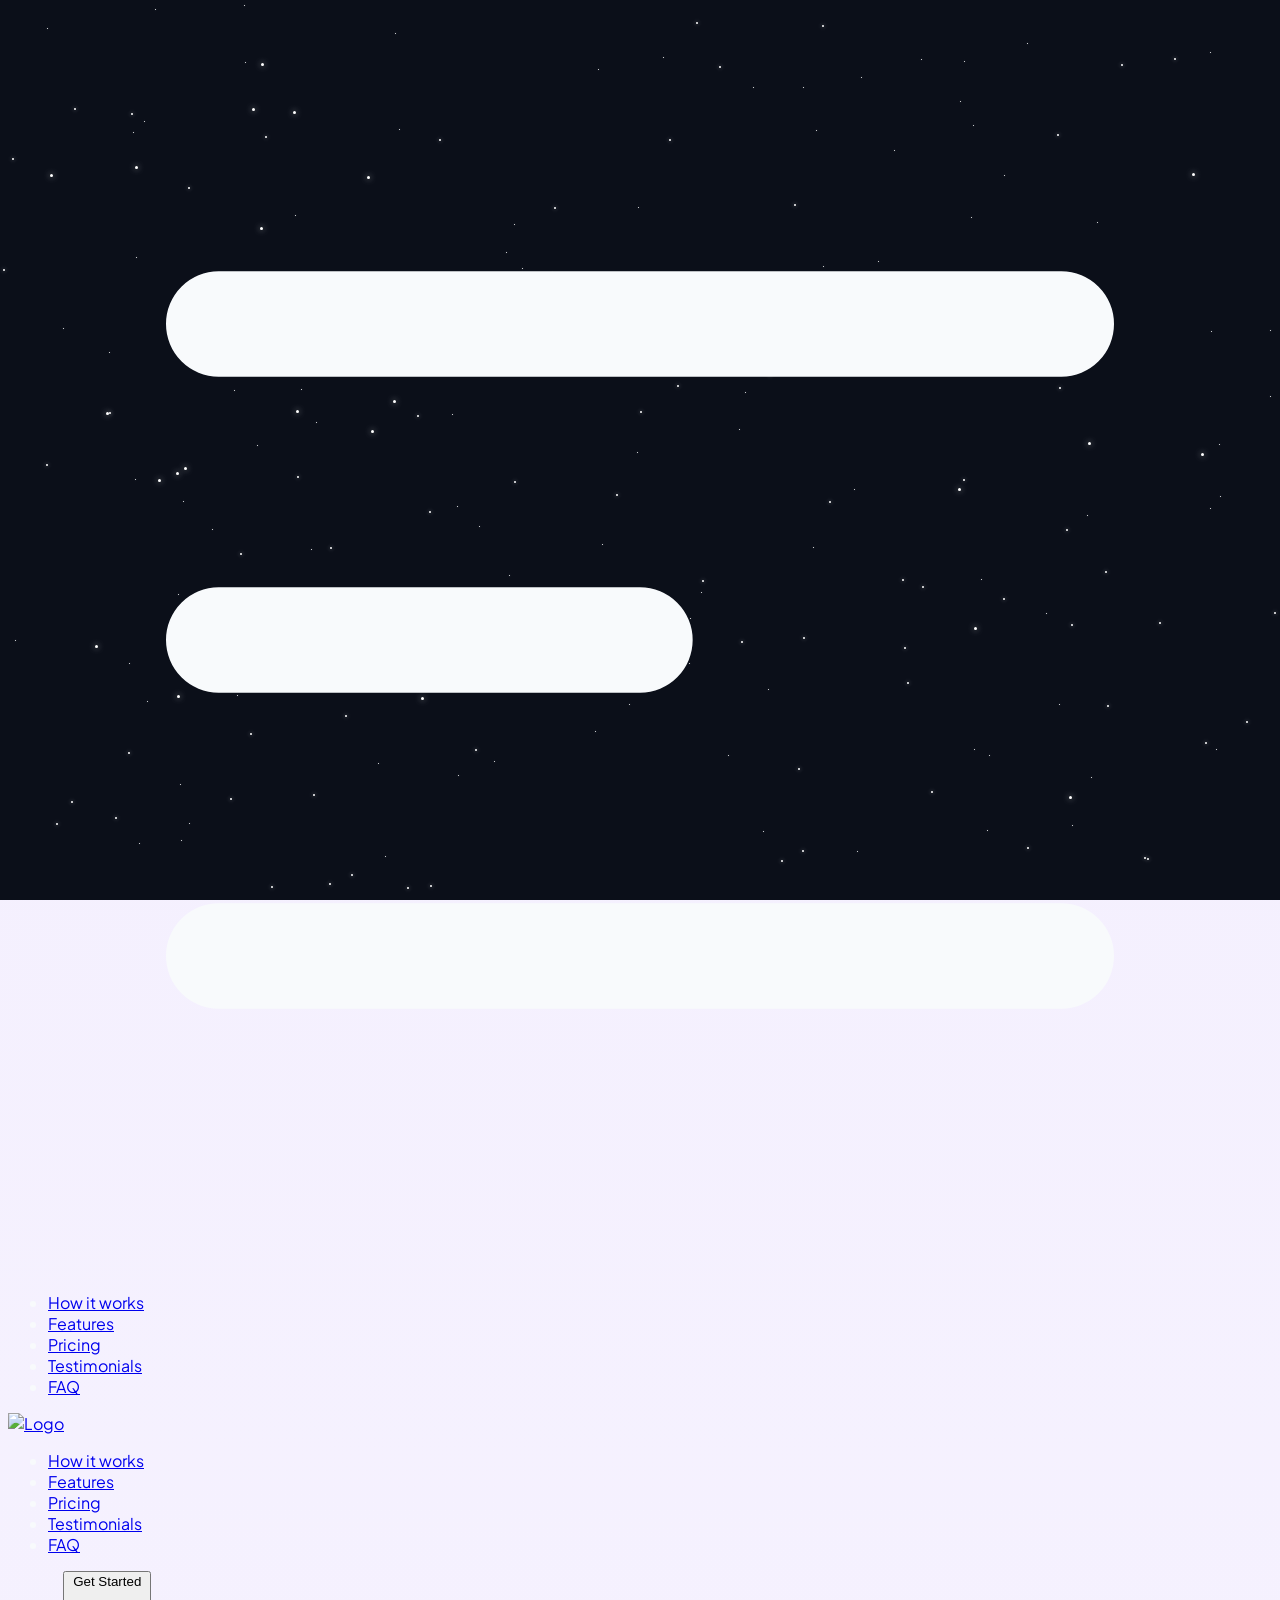
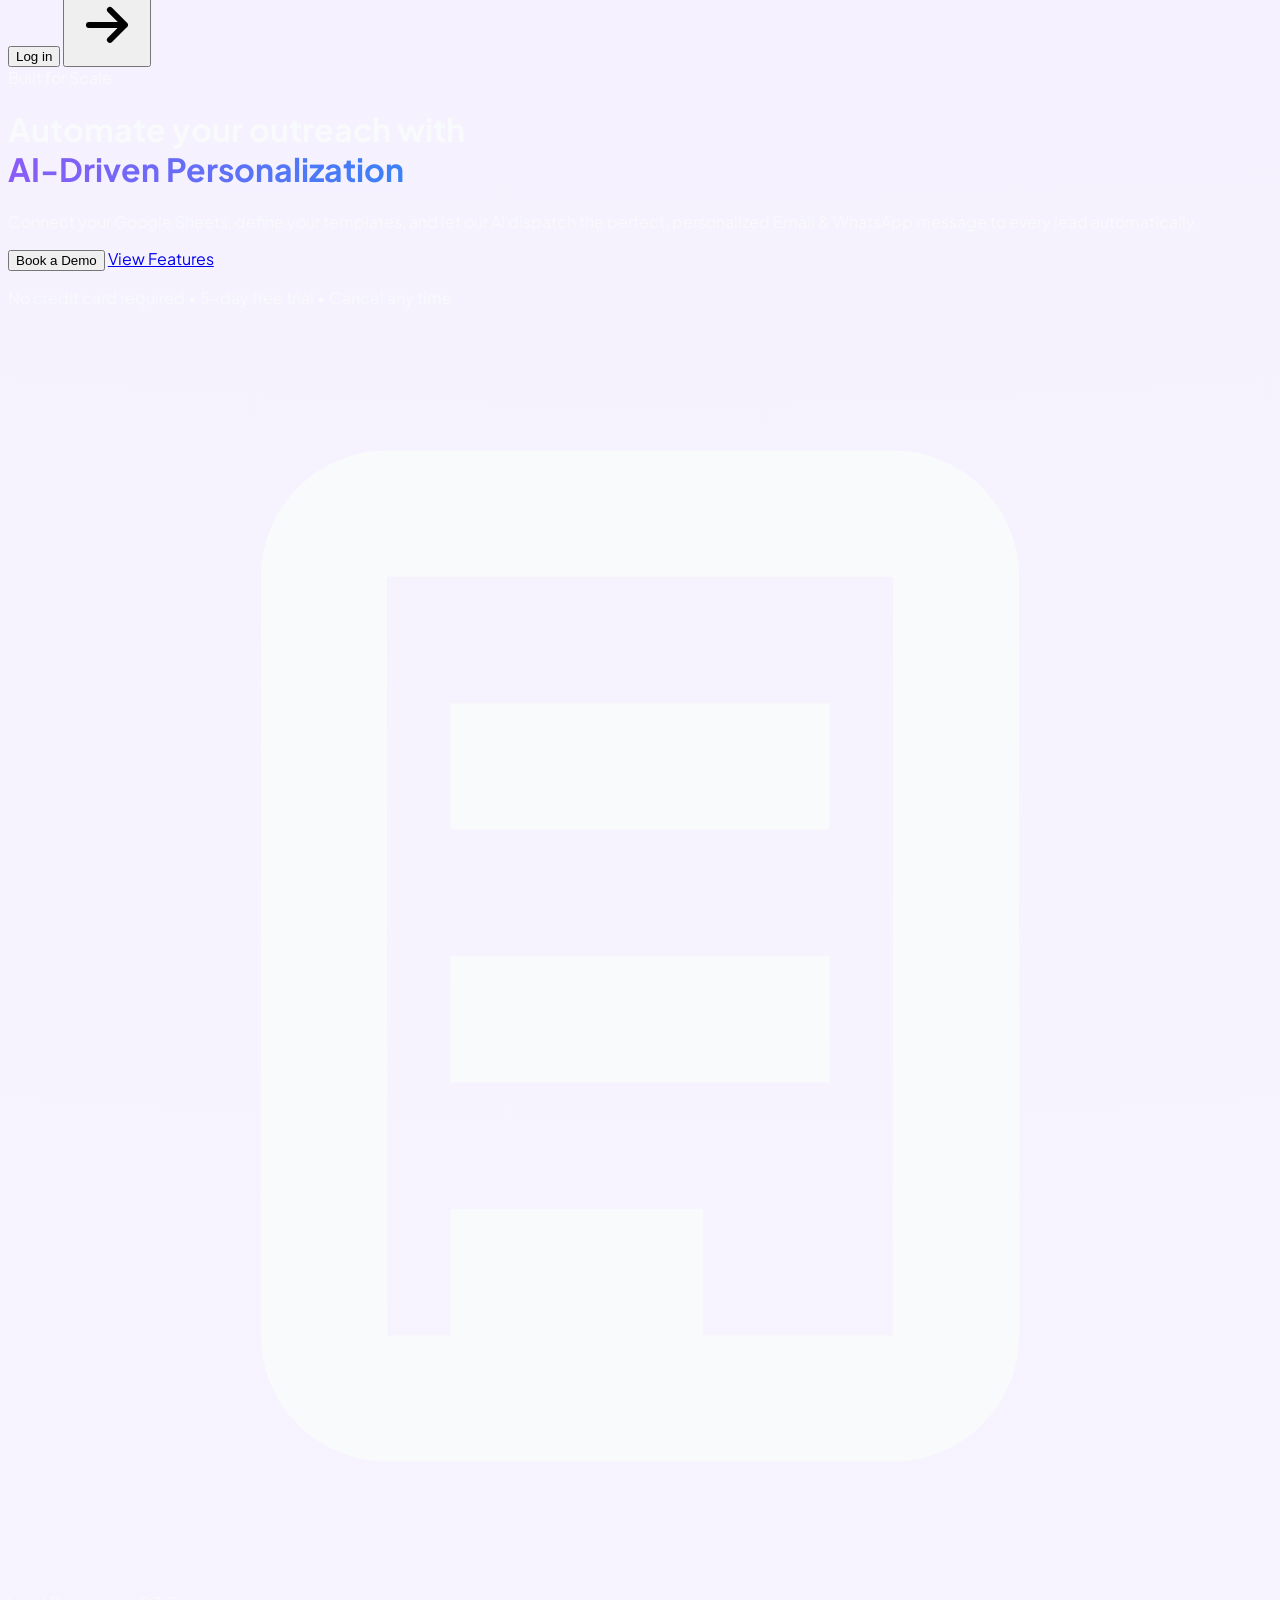
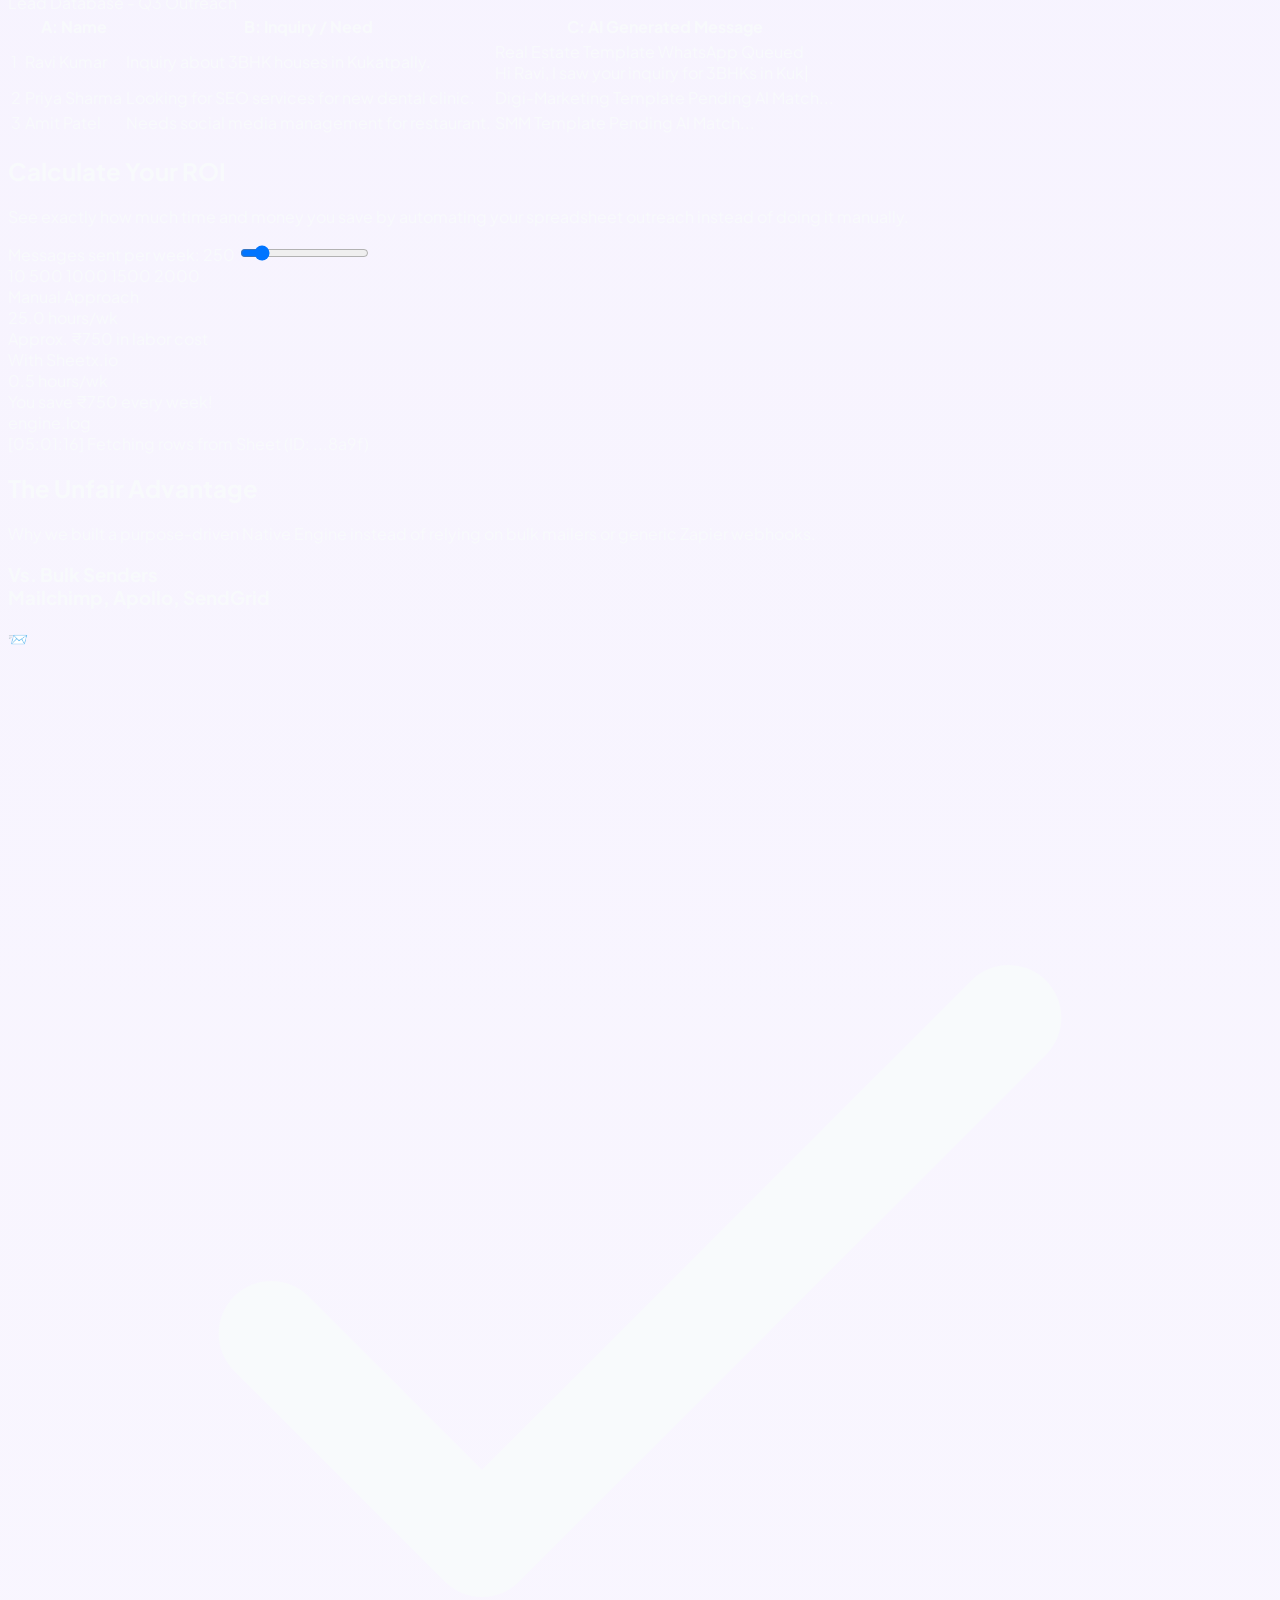
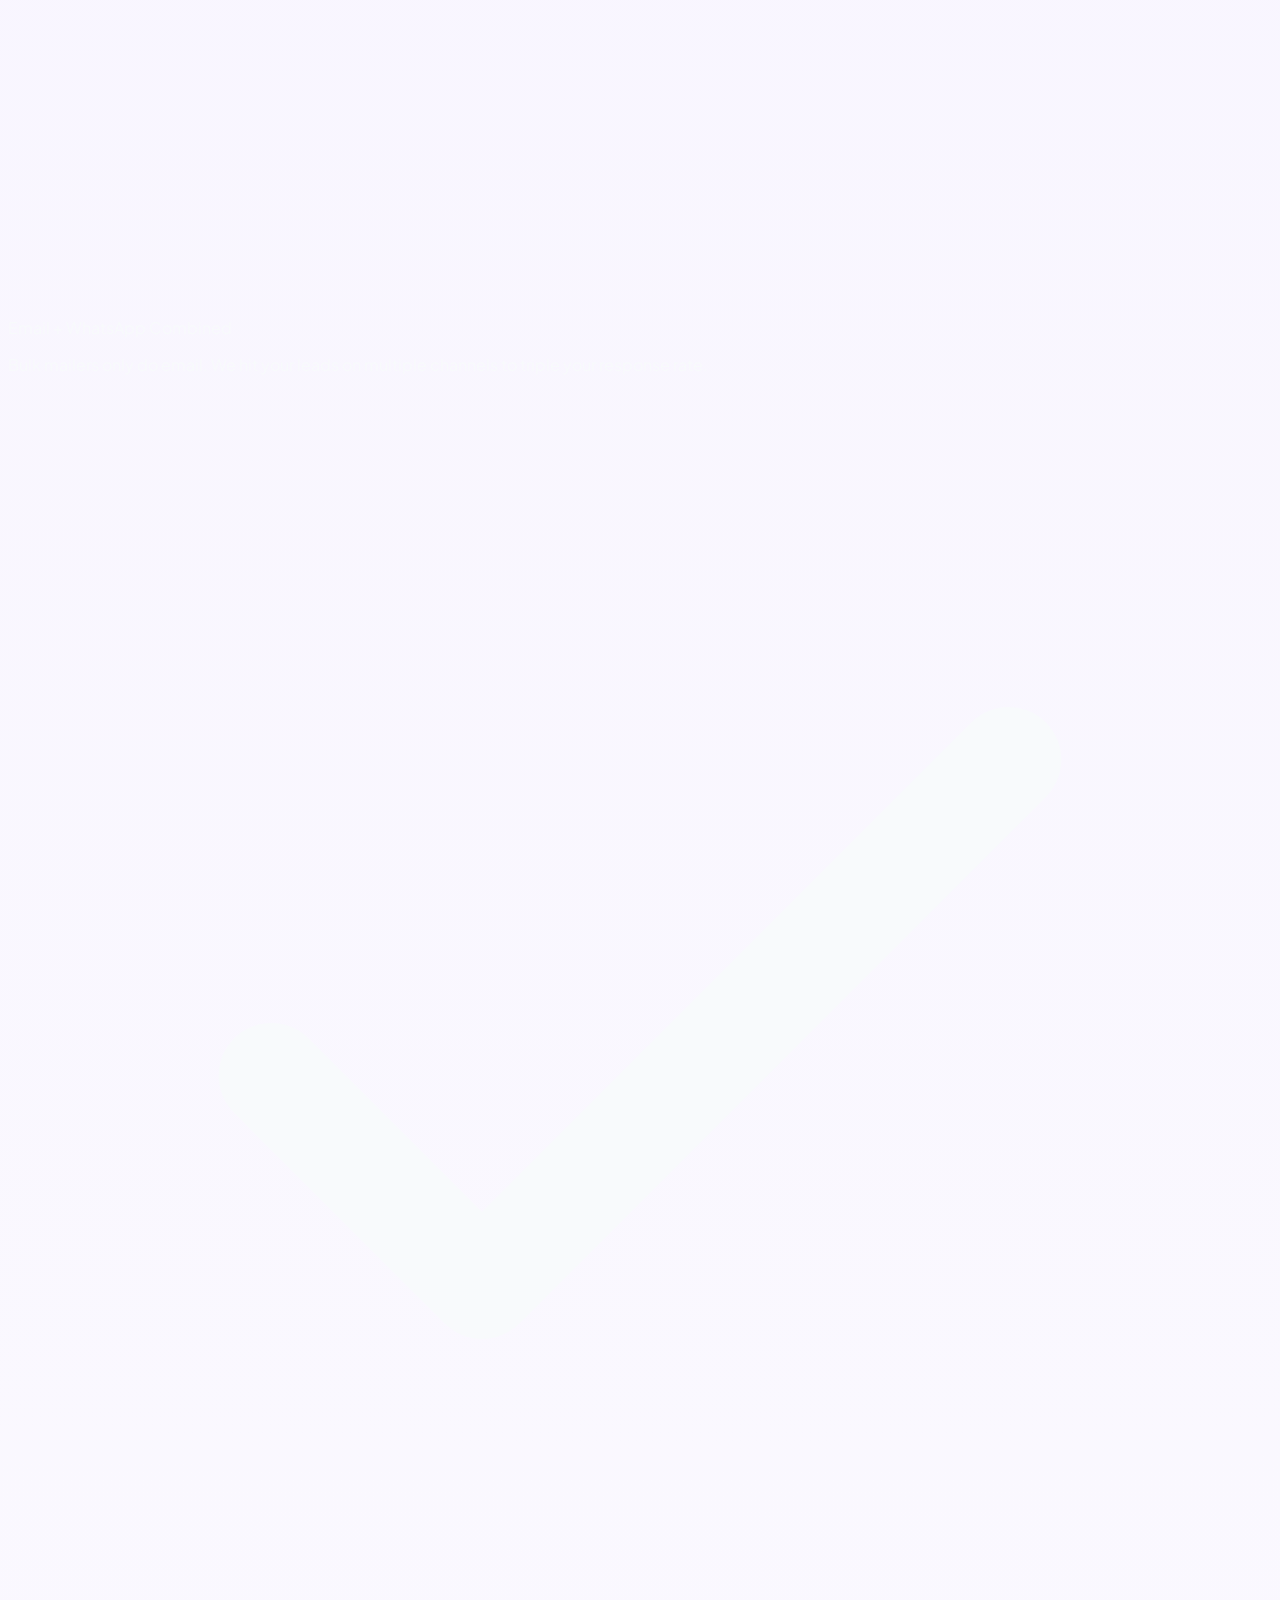
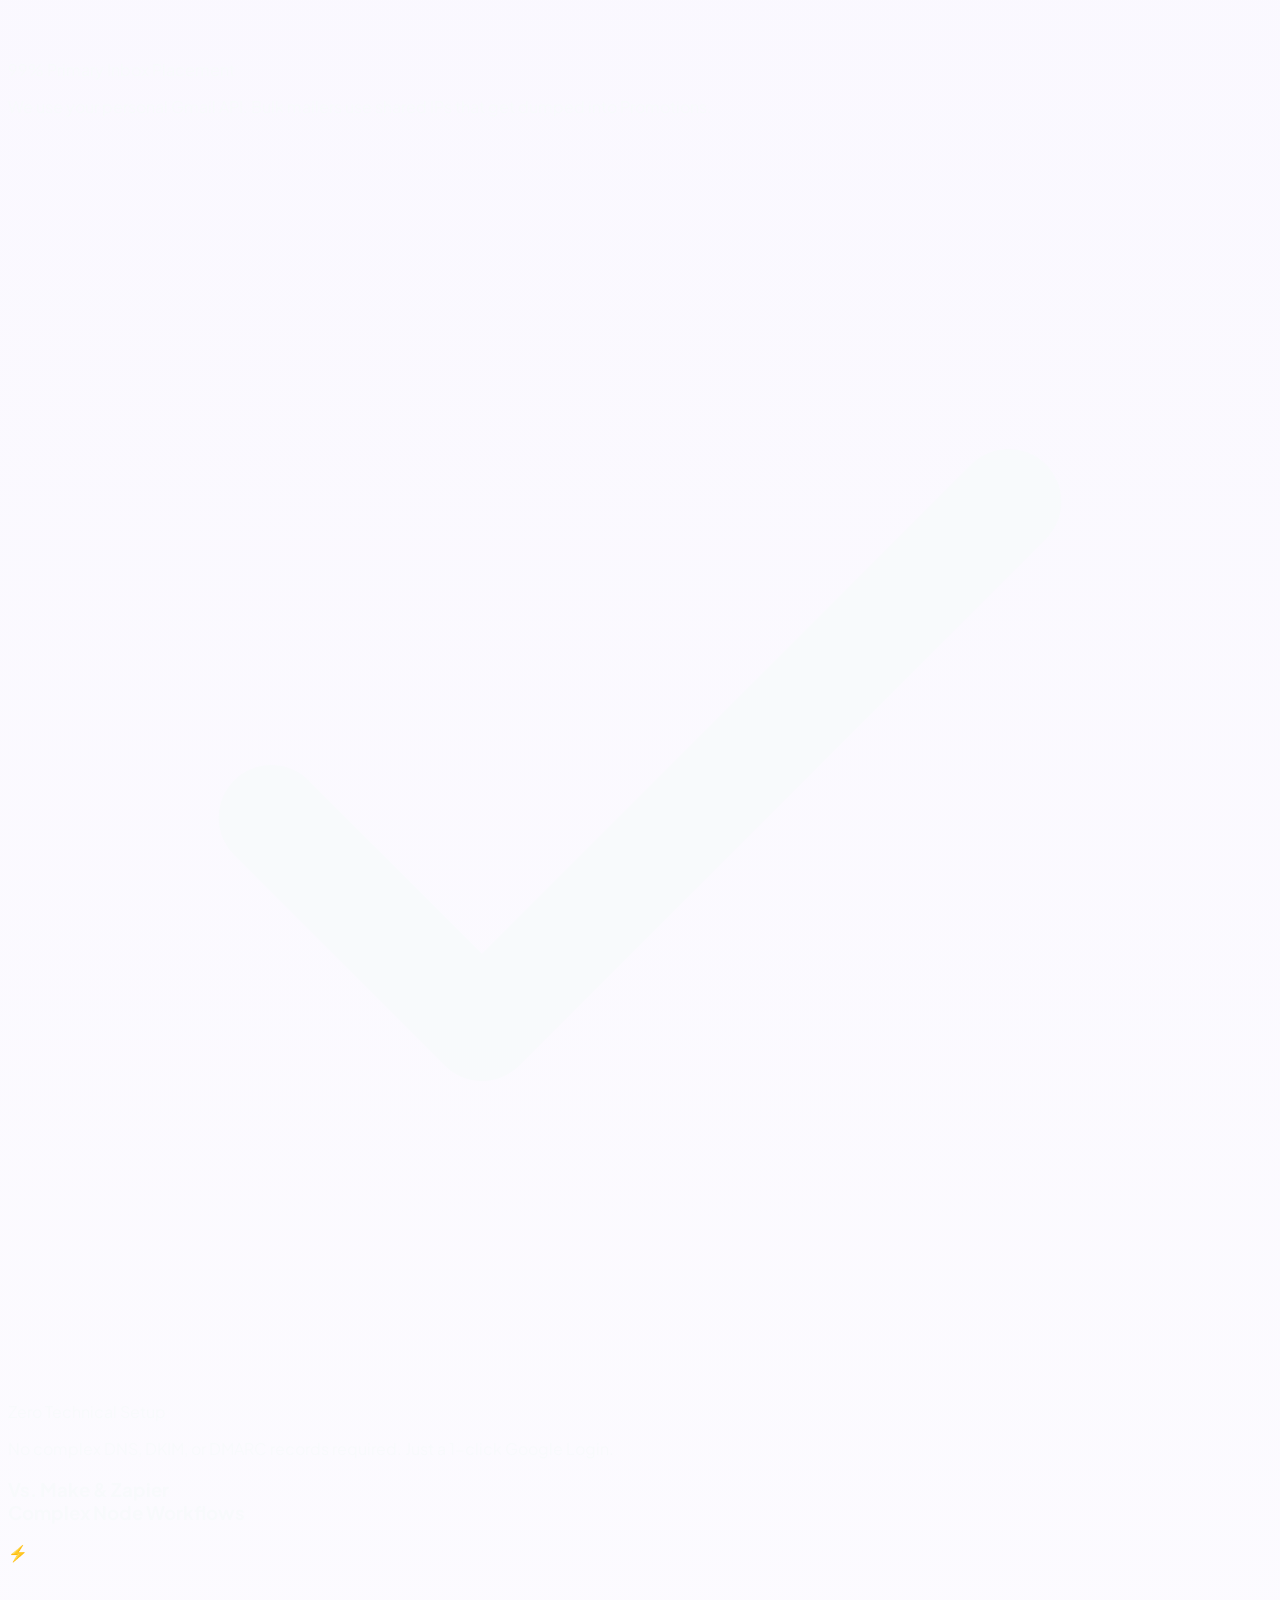
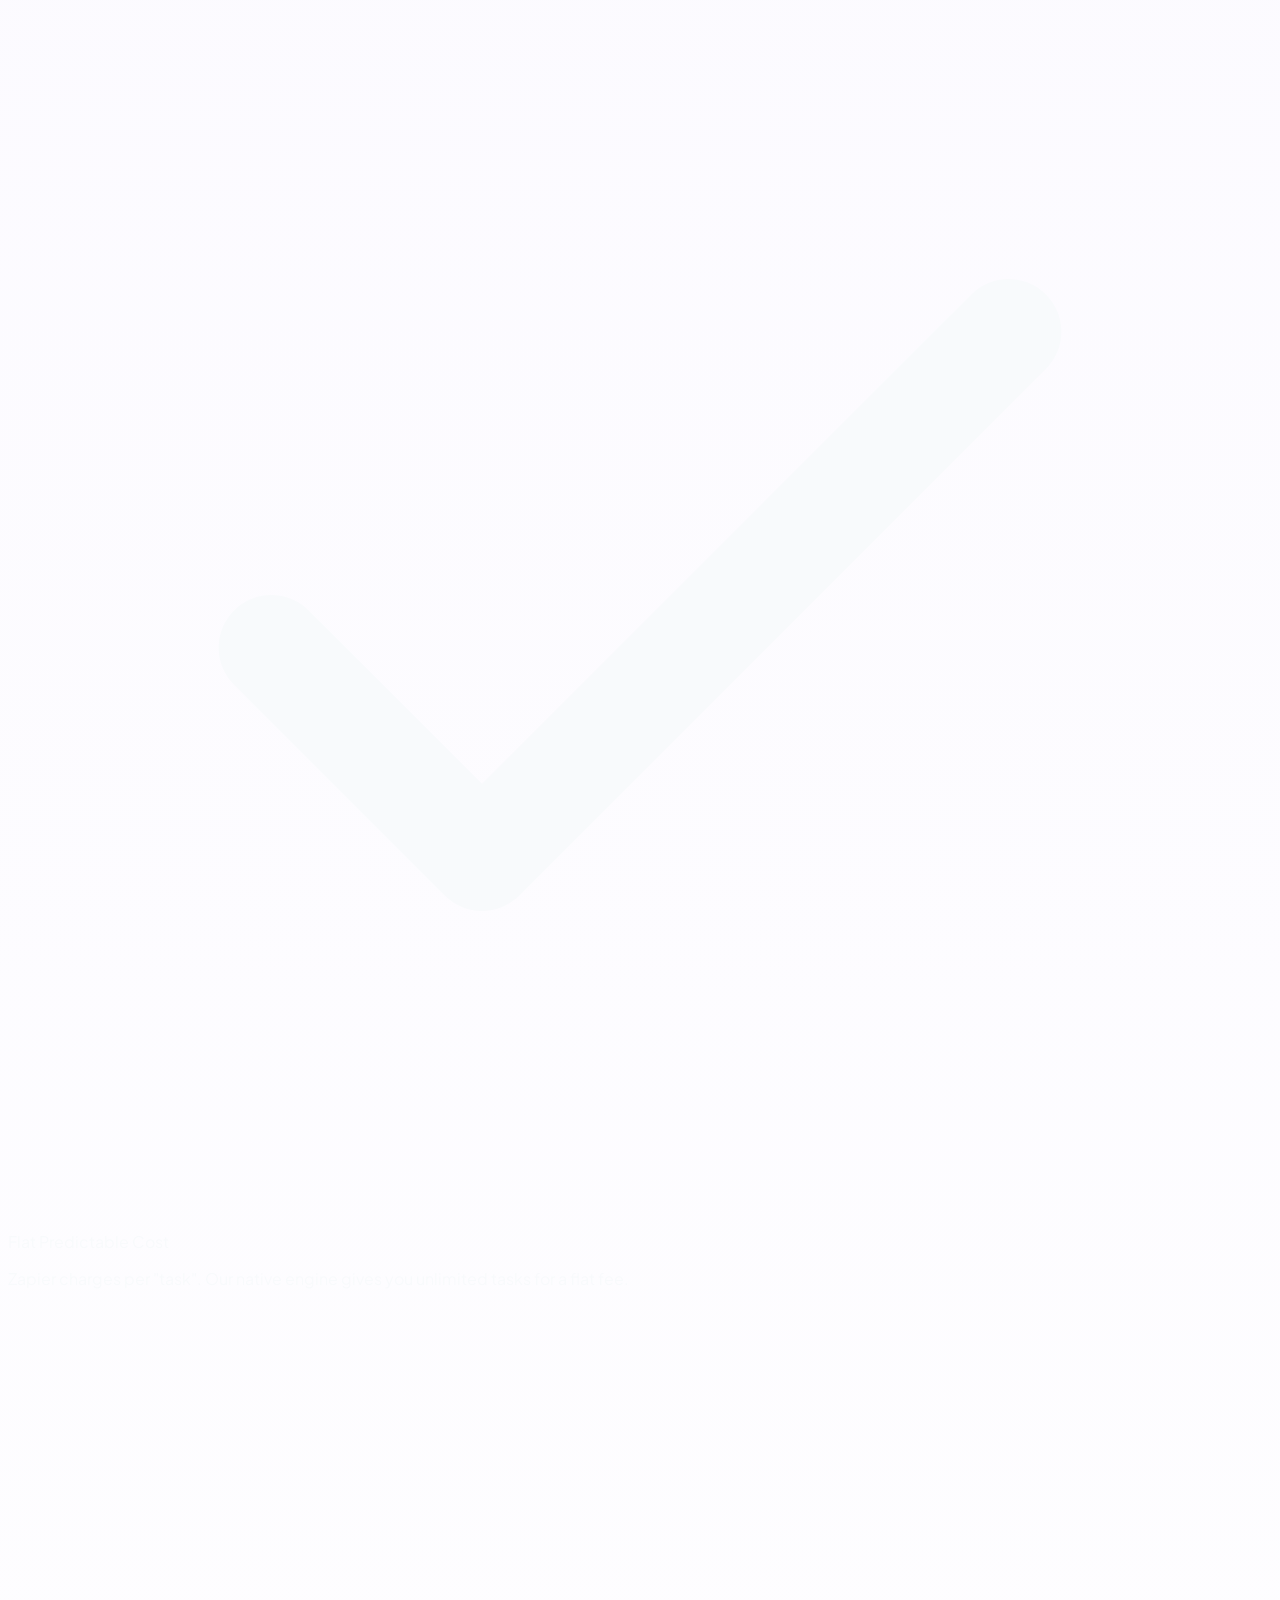
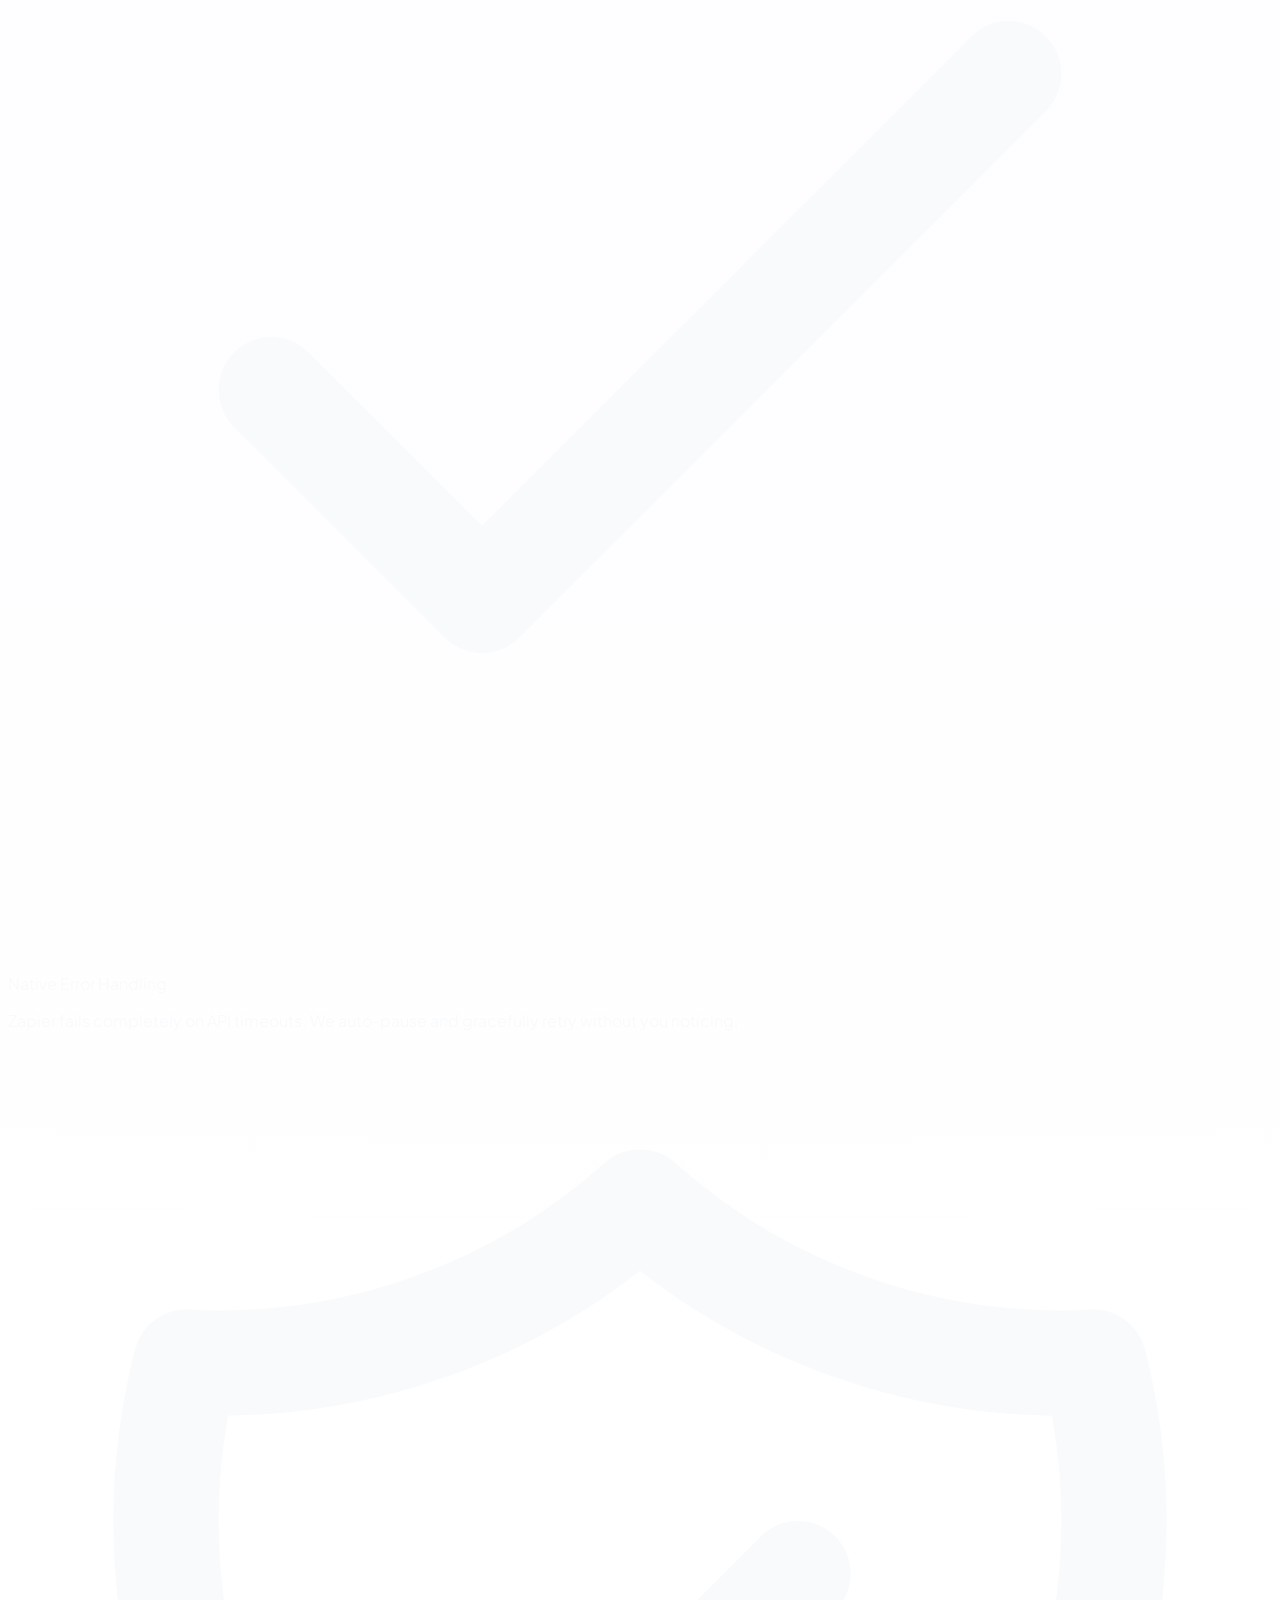
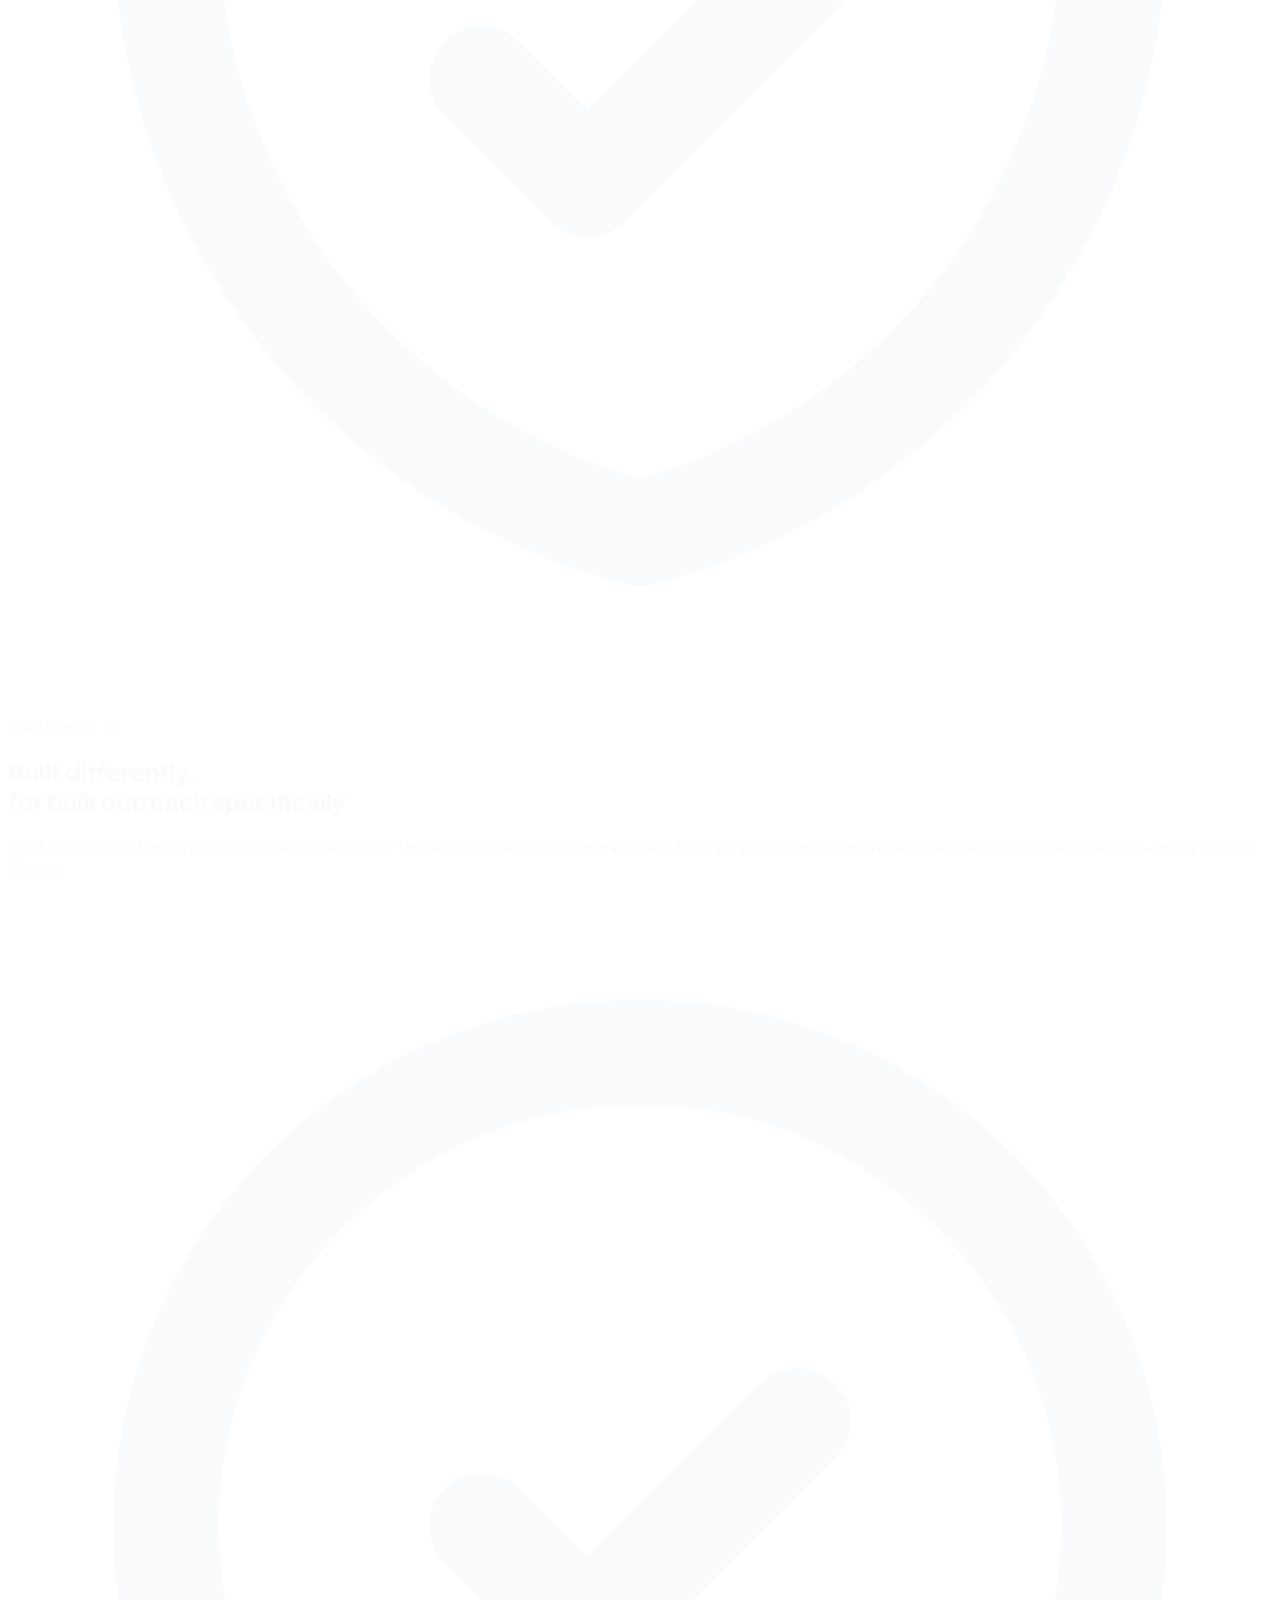
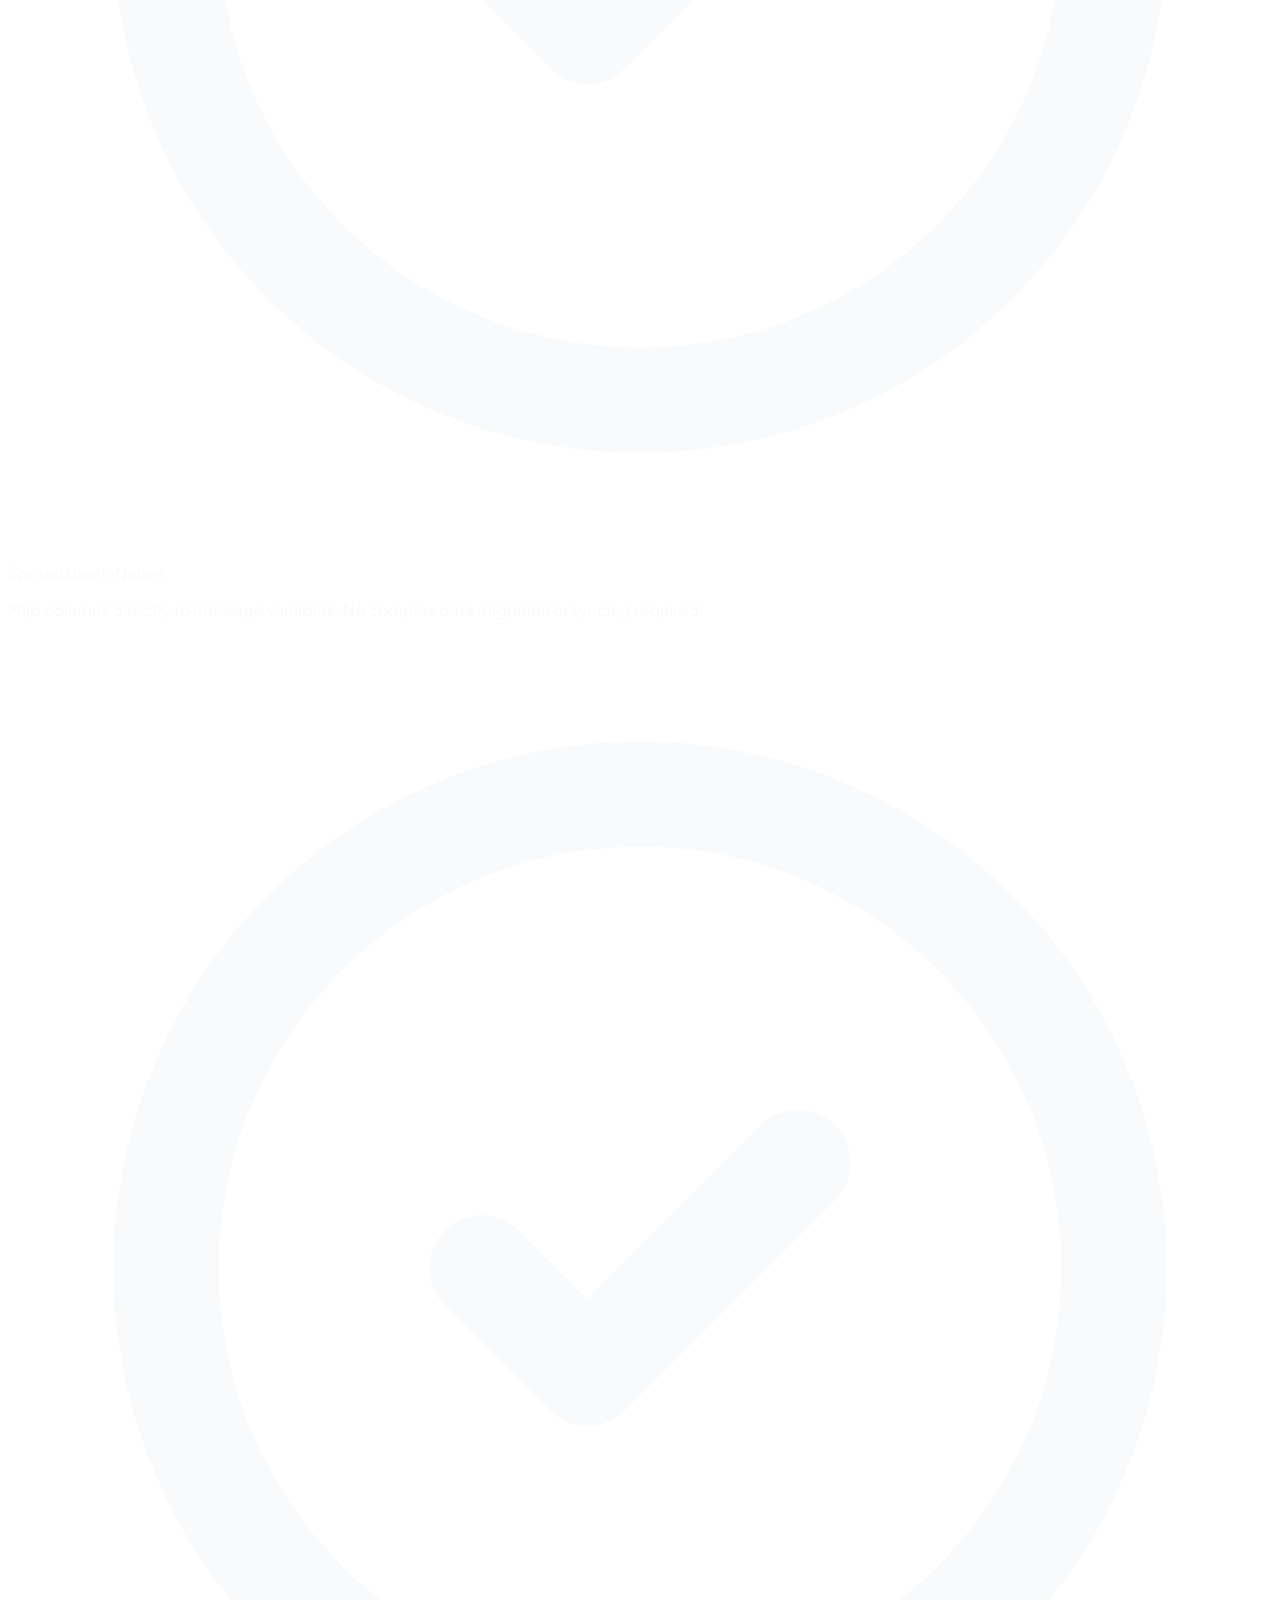
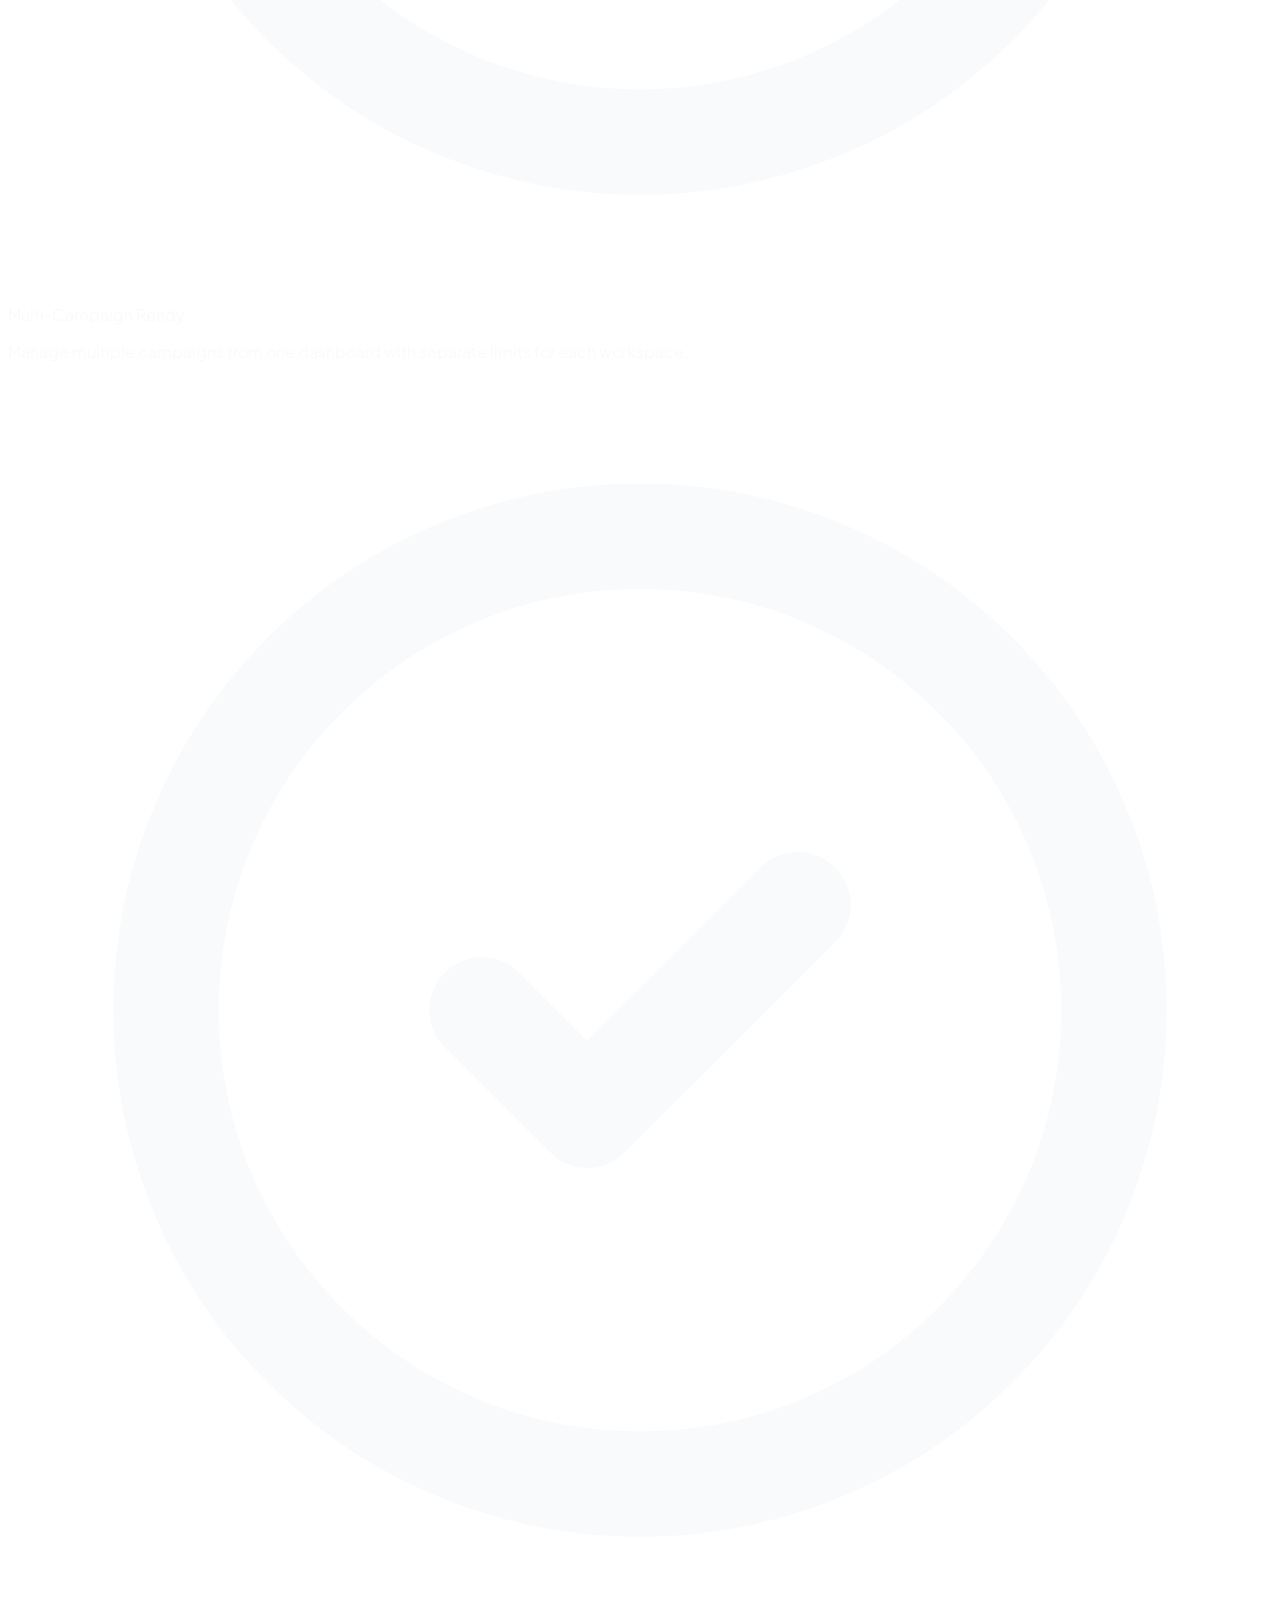
==== frontend/index.html @ b71c5d89 "colors fixed" ====
<!DOCTYPE html>
<html lang="en" data-theme="dark">
<head>
    <meta charset="UTF-8">
    <meta name="viewport" content="width=device-width, initial-scale=1.0">
    <title>Sheetx.io - AI-Powered Email & WhatsApp Automation</title>
    
    <!-- Fonts -->
    <link rel="preconnect" href="https://fonts.googleapis.com">
    <link rel="preconnect" href="https://fonts.gstatic.com" crossorigin>
    <link href="https://fonts.googleapis.com/css2?family=Plus+Jakarta+Sans:wght@300;400;500;600;700;800&display=swap" rel="stylesheet">
    
    <!-- Tailwind & DaisyUI -->
    <link href="https://cdn.jsdelivr.net/npm/daisyui@4.12.10/dist/full.min.css" rel="stylesheet" type="text/css" />
    <script src="https://cdn.tailwindcss.com"></script>
    <script>
        tailwind.config = {
            theme: {
                extend: {
                    fontFamily: { sans: ['"Plus Jakarta Sans"', 'sans-serif'] },
                    colors: {
                        primary: '#8b5cf6',
                        secondary: '#3b82f6',
                        dark: '#0f172a',
                    }
                }
            }
        }
    </script>
    <style>
        body { font-family: 'Plus Jakarta Sans', sans-serif; background-color: transparent; color: #f8fafc; overflow-x: hidden; }
        .gradient-text { background: linear-gradient(to right, #8b5cf6, #3b82f6); -webkit-background-clip: text; color: transparent; }
        .hero-bg { background: radial-gradient(circle at 50% -20%, rgba(139, 92, 246, 0.15) 0%, transparent 50%); }
        
        /* Animated Space Background */
        .space-bg {
            position: fixed;
            top: 0; left: 0; width: 100vw; height: 100vh;
            z-index: -10;
            background: #0b0f19;
            overflow: hidden;
        }
        .star {
            position: absolute;
            background: white;
            border-radius: 50%;
            animation: twinkle var(--duration, 3s) infinite ease-in-out alternate;
        }
        .star-sm { width: 1px; height: 1px; box-shadow: 0 0 2px rgba(255,255,255,0.4); }
        .star-md { width: 2px; height: 2px; box-shadow: 0 0 4px rgba(255,255,255,0.6); }
        .star-lg { width: 3px; height: 3px; box-shadow: 0 0 6px rgba(255,255,255,0.8); }

        @keyframes twinkle {
            0% { opacity: 0.1; transform: scale(0.5); }
            100% { opacity: 1; transform: scale(1.2); }
        }
        
        /* Override daisyUI primary */
        :root {
            --p: 258 79% 66%; /* #8b5cf6 */
            --s: 217 91% 60%; /* #3b82f6 */
        }
    </style>
</head>
<body class="antialiased hero-bg min-h-screen flex flex-col">

    <!-- Space Background -->
    <div class="space-bg" id="space-bg"></div>

    <!-- Navigation -->
    <!-- Floating Aesthetic Navbar -->
    <header class="fixed top-0 left-0 right-0 z-50 pt-4 px-4 sm:px-6 lg:px-8 transition-all duration-300" id="main-nav">
        <div class="max-w-7xl mx-auto">
            <div class="navbar bg-dark/60 backdrop-blur-xl border border-white/10 rounded-full px-6 py-2 shadow-2xl shadow-primary/10 transition-all duration-300">
                <div class="navbar-start">
                    <!-- Mobile Hamburger Menu -->
                    <div class="dropdown">
                        <div tabindex="0" role="button" class="btn btn-ghost lg:hidden text-white mr-2">
                            <svg xmlns="http://www.w3.org/2000/svg" class="h-5 w-5" fill="none" viewBox="0 0 24 24" stroke="currentColor"><path stroke-linecap="round" stroke-linejoin="round" stroke-width="2" d="M4 6h16M4 12h8m-8 6h16" /></svg>
                        </div>
                        <ul tabindex="0" class="menu menu-sm dropdown-content mt-3 z-[1] p-2 shadow-2xl bg-base-100/90 backdrop-blur-xl border border-white/10 rounded-box w-52">
                            <li><a href="#how-it-works" class="hover:bg-white/10">How it works</a></li>
                            <li><a href="#features" class="hover:bg-white/10">Features</a></li>
                            <li><a href="#pricing" class="hover:bg-white/10">Pricing</a></li>
                            <li><a href="#testimonials" class="hover:bg-white/10">Testimonials</a></li>
                            <li><a href="#faq" class="hover:bg-white/10">FAQ</a></li>
                        </ul>
                    </div>
                    
                    <a href="#" class="flex items-center gap-2 group">
                        <div class="p-1 rounded-lg bg-white/5 group-hover:bg-white/10 transition-colors duration-300">
                            <img src="/api/logo?v=3" alt="Logo" class="h-8 object-contain">
                        </div>
                    </a>
                </div>
                <div class="navbar-center hidden lg:flex">
                    <ul class="flex items-center gap-1 px-2 py-1 bg-white/5 rounded-full border border-white/5">
                        <li><a href="#how-it-works" class="px-4 py-2 rounded-full text-sm font-medium text-gray-300 hover:text-white hover:bg-white/10 transition-all duration-300">How it works</a></li>
                        <li><a href="#features" class="px-4 py-2 rounded-full text-sm font-medium text-gray-300 hover:text-white hover:bg-white/10 transition-all duration-300">Features</a></li>
                        <li><a href="#pricing" class="px-4 py-2 rounded-full text-sm font-medium text-gray-300 hover:text-white hover:bg-white/10 transition-all duration-300">Pricing</a></li>
                        <li><a href="#testimonials" class="px-4 py-2 rounded-full text-sm font-medium text-gray-300 hover:text-white hover:bg-white/10 transition-all duration-300">Testimonials</a></li>
                        <li><a href="#faq" class="px-4 py-2 rounded-full text-sm font-medium text-gray-300 hover:text-white hover:bg-white/10 transition-all duration-300">FAQ</a></li>
                    </ul>
                </div>
                <div class="navbar-end gap-2 sm:gap-3">
                    <button onclick="document.getElementById('login-modal').showModal()" class="hidden sm:inline-flex text-sm font-semibold text-gray-300 hover:text-white px-4 py-2 rounded-full hover:bg-white/5 transition-colors duration-300">Log in</button>
                    <button onclick="document.getElementById('register-modal').showModal()" class="btn btn-sm h-10 px-4 sm:px-6 rounded-full bg-gradient-to-r from-primary to-secondary hover:from-secondary hover:to-primary text-white border-none shadow-[0_0_15px_rgba(139,92,246,0.3)] hover:shadow-[0_0_25px_rgba(139,92,246,0.5)] transition-all duration-300">
                        Get Started
                        <svg class="w-4 h-4 ml-1" fill="none" stroke="currentColor" viewBox="0 0 24 24"><path stroke-linecap="round" stroke-linejoin="round" stroke-width="2" d="M13 7l5 5m0 0l-5 5m5-5H6"></path></svg>
                    </button>
                </div>
            </div>
        </div>
    </header>

    <!-- Hero Section -->
    <main class="flex-1">
        <div class="hero pt-32 pb-24 lg:pt-40 lg:pb-32">
            <div class="hero-content text-center px-4 sm:px-6 lg:px-8">
                <div class="max-w-5xl">
                    <div class="inline-flex items-center gap-2 px-4 py-1.5 rounded-full bg-primary/10 text-primary text-sm font-semibold mb-8 border border-primary/20">
                        <span class="w-2 h-2 rounded-full bg-primary animate-pulse"></span>
                        Built for Scale
                    </div>
                    <h1 class="text-5xl md:text-7xl font-extrabold tracking-tight mb-8 leading-tight">
                        Automate your outreach with <br class="hidden md:block"/>
                        <span class="gradient-text">AI-Driven Personalization</span>
                    </h1>
                    <p class="py-6 text-xl text-gray-400 max-w-2xl mx-auto">
                        Connect your Google Sheets, define your templates, and let our AI dispatch the perfect, personalized Email & WhatsApp message to every lead automatically.
                    </p>
                    <div class="flex flex-col sm:flex-row justify-center items-center gap-4 mt-4">
                        <button onclick="document.getElementById('demo-modal').showModal()" class="btn bg-primary hover:bg-violet-600 text-white border-none btn-lg px-8 rounded-full shadow-lg shadow-primary/30">
                            Book a Demo
                        </button>
                        <a href="#features" class="btn btn-ghost btn-lg px-8 rounded-full text-gray-300">
                            View Features
                        </a>
                    </div>
                    <p class="text-sm text-gray-400 mt-6">No credit card required • 5-day free trial • Cancel any time</p>
                </div>
            </div>
        </div>

        <!-- Live Mock Google Sheet Animation -->
        <div class="max-w-5xl mx-auto px-6 mb-16">
            <div class="rounded-xl border border-white/10 bg-[#0f172a] shadow-2xl shadow-primary/20 overflow-hidden flex flex-col">
                <!-- Sheet Header -->
                <div class="bg-[#1e293b] p-3 flex items-center gap-3 border-b border-white/5">
                    <div class="w-8 h-8 rounded bg-green-600/20 flex items-center justify-center">
                        <svg class="w-5 h-5 text-green-500" fill="currentColor" viewBox="0 0 20 20"><path fill-rule="evenodd" d="M4 4a2 2 0 012-2h8a2 2 0 012 2v12a2 2 0 01-2 2H6a2 2 0 01-2-2V4zm2 0v12h8V4H6zm1 2h6v2H7V6zm0 4h6v2H7v-2zm0 4h4v2H7v-2z" clip-rule="evenodd"></path></svg>
                    </div>
                    <div class="text-sm font-semibold text-gray-200">Lead Database - Q3 Outreach</div>
                </div>
                <!-- Sheet Body -->
                <div class="overflow-x-auto">
                    <table class="w-full text-left border-collapse text-sm text-gray-300">
                        <thead>
                            <tr class="bg-[#1e293b]/50 border-b border-white/5 text-gray-400 font-medium">
                                <th class="py-2 px-4 border-r border-white/5 w-8 text-center"></th>
                                <th class="py-2 px-4 border-r border-white/5 w-1/6">A: Name</th>
                                <th class="py-2 px-4 border-r border-white/5 w-1/3">B: Inquiry / Need</th>
                                <th class="py-2 px-4 w-1/2">C: AI Generated Message</th>
                            </tr>
                        </thead>
                        <tbody class="font-mono text-xs">
                            <tr class="border-b border-white/5 hover:bg-white/5">
                                <td class="py-3 px-4 border-r border-white/5 text-center text-gray-400 bg-[#1e293b]/30">1</td>
                                <td class="py-3 px-4 border-r border-white/5 text-blue-300">Ravi Kumar</td>
                                <td class="py-3 px-4 border-r border-white/5 text-gray-400">Inquiry about 3BHK houses in Kukatpally.</td>
                                <td class="py-3 px-4 relative overflow-hidden flex items-center gap-2">
                                    <span class="px-2 py-0.5 bg-purple-500/20 text-purple-300 rounded text-[10px] uppercase font-bold tracking-wider whitespace-nowrap">Real Estate Template</span>
                                    <span class="px-2 py-0.5 bg-green-500/20 text-green-400 rounded text-[10px] uppercase font-bold tracking-wider whitespace-nowrap hidden sm:inline">WhatsApp Queued</span>
                                    <div class="text-green-300"><span id="typewriter-1"></span><span class="animate-pulse font-bold text-primary ml-1" id="cursor-1">|</span></div>
                                </td>
                            </tr>
                            <tr class="border-b border-white/5 hover:bg-white/5">
                                <td class="py-3 px-4 border-r border-white/5 text-center text-gray-400 bg-[#1e293b]/30">2</td>
                                <td class="py-3 px-4 border-r border-white/5 text-blue-300">Priya Sharma</td>
                                <td class="py-3 px-4 border-r border-white/5 text-gray-400">Looking for SEO services for new dental clinic.</td>
                                <td class="py-3 px-4 text-gray-400 italic flex items-center gap-2">
                                    <span class="px-2 py-0.5 bg-blue-500/20 text-blue-300 rounded text-[10px] uppercase font-bold tracking-wider whitespace-nowrap">Digi-Marketing Template</span>
                                    Pending AI Match...
                                </td>
                            </tr>
                            <tr class="hover:bg-white/5">
                                <td class="py-3 px-4 border-r border-white/5 text-center text-gray-400 bg-[#1e293b]/30">3</td>
                                <td class="py-3 px-4 border-r border-white/5 text-blue-300">Amit Patel</td>
                                <td class="py-3 px-4 border-r border-white/5 text-gray-400">Needs social media management for restaurant.</td>
                                <td class="py-3 px-4 text-gray-400 italic flex items-center gap-2">
                                    <span class="px-2 py-0.5 bg-green-500/20 text-green-300 rounded text-[10px] uppercase font-bold tracking-wider whitespace-nowrap">SMM Template</span>
                                    Pending AI Match...
                                </td>
                            </tr>
                        </tbody>
                    </table>
                </div>
            </div>
        </div>

        <!-- ROI & Comparison Section -->
        <section class="py-24 border-t border-white/5 bg-gradient-to-b from-transparent to-base-200/50 relative z-10">
            <div class="max-w-7xl mx-auto px-6">
                <div class="grid lg:grid-cols-2 gap-8 lg:gap-16 items-start">
                    
                    <!-- Left Side: Calculator -->
                    <div>
                        <div class="mb-8">
                            <h2 class="text-3xl md:text-4xl font-extrabold mb-4 tracking-tight">Calculate Your ROI</h2>
                            <p class="text-lg text-gray-400 font-light">See exactly how much time and money you save by automating your spreadsheet outreach instead of doing it manually.</p>
                        </div>
                        
                        <div class="bg-base-100 border border-white/10 rounded-3xl p-8 shadow-2xl relative">
                            <!-- Slider -->
                            <div class="mb-10">
                                <label class="block text-left text-sm font-bold text-gray-300 mb-4">Messages sent per week: <span id="roi-emails-label" class="text-primary text-xl ml-2">250</span></label>
                                <input type="range" min="10" max="2000" value="250" class="range range-primary w-full" id="roi-slider" />
                                <div class="w-full flex justify-between text-xs px-2 mt-2 text-gray-400 font-mono">
                                    <span>10</span>
                                    <span>500</span>
                                    <span>1000</span>
                                    <span>1500</span>
                                    <span>2000</span>
                                </div>
                            </div>
                            
                            <!-- Results -->
                            <div class="grid grid-cols-1 md:grid-cols-2 gap-6">
                                <div class="bg-base-300 rounded-xl p-6 border border-red-500/20 text-left">
                                    <div class="text-xs font-bold text-red-400 uppercase tracking-widest mb-1">Manual Approach</div>
                                    <div class="text-3xl font-bold text-white mb-2"><span id="roi-manual-hours">25</span> <span class="text-lg text-gray-400 font-normal">hours/wk</span></div>
                                    <div class="text-sm text-gray-400">Approx. <span id="roi-manual-cost" class="text-red-300 font-mono">$750</span> in labor cost</div>
                                </div>
                                <div class="bg-primary/10 rounded-xl p-6 border border-primary/30 text-left relative overflow-hidden">
                                    <div class="absolute -right-4 -top-4 w-24 h-24 bg-primary/20 rounded-full blur-xl"></div>
                                    <div class="text-xs font-bold text-primary uppercase tracking-widest mb-1">With Sheetx.io</div>
                                    <div class="text-3xl font-bold text-white mb-2"><span id="roi-sheetx-hours">0.5</span> <span class="text-lg text-gray-400 font-normal">hours/wk</span></div>
                                    <div class="text-sm text-green-400 font-bold">You save <span id="roi-savings" class="font-mono">$735</span> every week!</div>
                                </div>
                            </div>
                        </div>

                        <!-- Dynamic Engine Terminal -->
                        <div class="mt-8 bg-[#0a0a0a] border border-white/10 rounded-3xl shadow-2xl relative overflow-hidden h-64 flex flex-col font-mono text-[11px] md:text-xs">
                            <div class="absolute top-0 left-0 right-0 h-8 bg-[#1a1a1a] border-b border-white/5 flex items-center px-4 gap-2 z-10">
                                <div class="w-3 h-3 rounded-full bg-red-500/80"></div>
                                <div class="w-3 h-3 rounded-full bg-yellow-500/80"></div>
                                <div class="w-3 h-3 rounded-full bg-green-500/80"></div>
                                <span class="ml-2 text-[10px] text-gray-400 uppercase tracking-widest font-sans font-bold">engine.log</span>
                            </div>
                            <div class="mt-8 flex-grow relative overflow-hidden p-4">
                                <div class="absolute inset-0 bg-gradient-to-b from-[#0a0a0a] via-transparent to-transparent z-10 pointer-events-none h-12"></div>
                                <div class="w-full flex flex-col justify-end min-h-full space-y-2 pb-2 transition-transform duration-300" id="engine-terminal-content">
                                    <!-- Populated by JS -->
                                </div>
                            </div>
                        </div>

                    </div>

                    <!-- Right Side: Comparison Cards -->
                    <div>
                        <div class="mb-8">
                            <h2 class="text-3xl md:text-4xl font-extrabold mb-4 tracking-tight">The Unfair Advantage</h2>
                            <p class="text-lg text-gray-400 font-light">Why we built a purpose-driven Native Engine instead of relying on bulk mailers or generic Zapier webhooks.</p>
                        </div>
                        
                        <div class="flex flex-col gap-6">
                            <!-- Vs Bulk Mailers Card -->
                            <div class="relative bg-base-200/40 backdrop-blur-xl border border-white/10 hover:border-primary/40 transition-all duration-500 rounded-[2rem] p-8 shadow-2xl group overflow-hidden">
                                <div class="absolute inset-0 bg-gradient-to-br from-primary/5 to-transparent opacity-0 group-hover:opacity-100 transition-opacity duration-500"></div>
                                
                                <div class="relative z-10 flex items-center justify-between mb-6">
                                    <h3 class="text-xl font-bold text-white">Vs. Bulk Senders<br/><span class="text-xs text-gray-400 font-normal">Mailchimp, Apollo, SendGrid</span></h3>
                                    <div class="w-10 h-10 rounded-full bg-primary/10 flex items-center justify-center text-primary">📨</div>
                                </div>
                                
                                <div class="space-y-4 relative z-10">
                                    <div>
                                        <div class="flex items-center gap-2 text-green-400 font-bold text-sm mb-1"><svg class="w-4 h-4" fill="none" stroke="currentColor" viewBox="0 0 24 24"><path stroke-linecap="round" stroke-linejoin="round" stroke-width="2" d="M5 13l4 4L19 7"></path></svg> Email + WhatsApp Combined</div>
                                        <p class="text-xs text-gray-400 pl-6 mb-3">Bulk mailers only do email. We hit your leads on multiple channels to triple your response rate.</p>
                                        <div class="flex items-center gap-2 text-green-400 font-bold text-sm mb-1"><svg class="w-4 h-4" fill="none" stroke="currentColor" viewBox="0 0 24 24"><path stroke-linecap="round" stroke-linejoin="round" stroke-width="2" d="M5 13l4 4L19 7"></path></svg> 99% Primary Inbox Placement</div>
                                        <p class="text-xs text-gray-400 pl-6">We use your personal Gmail API. Bulk mailers use shared IPs that get dumped into Promotions.</p>
                                    </div>
                                    <div>
                                        <div class="flex items-center gap-2 text-green-400 font-bold text-sm mb-1"><svg class="w-4 h-4" fill="none" stroke="currentColor" viewBox="0 0 24 24"><path stroke-linecap="round" stroke-linejoin="round" stroke-width="2" d="M5 13l4 4L19 7"></path></svg> Zero Technical Setup</div>
                                        <p class="text-xs text-gray-400 pl-6">No complex DNS, DKIM, or DMARC records required. Just a 1-click Google Login.</p>
                                    </div>
                                </div>
                            </div>

                            <!-- Vs Zapier Card -->
                            <div class="relative bg-base-200/40 backdrop-blur-xl border border-white/10 hover:border-secondary/40 transition-all duration-500 rounded-[2rem] p-8 shadow-2xl group overflow-hidden">
                                <div class="absolute inset-0 bg-gradient-to-br from-secondary/5 to-transparent opacity-0 group-hover:opacity-100 transition-opacity duration-500"></div>
                                
                                <div class="relative z-10 flex items-center justify-between mb-6">
                                    <h3 class="text-xl font-bold text-white">Vs. Make & Zapier<br/><span class="text-xs text-gray-400 font-normal">Complex Node Workflows</span></h3>
                                    <div class="w-10 h-10 rounded-full bg-secondary/10 flex items-center justify-center text-secondary">⚡</div>
                                </div>
                                
                                <div class="space-y-4 relative z-10">
                                    <div>
                                        <div class="flex items-center gap-2 text-green-400 font-bold text-sm mb-1"><svg class="w-4 h-4" fill="none" stroke="currentColor" viewBox="0 0 24 24"><path stroke-linecap="round" stroke-linejoin="round" stroke-width="2" d="M5 13l4 4L19 7"></path></svg> Flat Predictable Cost</div>
                                        <p class="text-xs text-gray-400 pl-6">Zapier charges per "task". Our native engine gives you unlimited tasks for a flat fee.</p>
                                    </div>
                                    <div>
                                        <div class="flex items-center gap-2 text-green-400 font-bold text-sm mb-1"><svg class="w-4 h-4" fill="none" stroke="currentColor" viewBox="0 0 24 24"><path stroke-linecap="round" stroke-linejoin="round" stroke-width="2" d="M5 13l4 4L19 7"></path></svg> Native Error Handling</div>
                                        <p class="text-xs text-gray-400 pl-6">Zapier fails completely on API timeouts. We auto-pause and gracefully retry without you noticing.</p>
                                    </div>
                                </div>
                            </div>
                        </div>
                    </div>

                </div>
            </div>
        </section>

            <!-- Why Sheetx.io Section -->
        <section class="py-24 border-t border-white/5 relative">
            <div class="max-w-7xl mx-auto px-6 grid lg:grid-cols-2 gap-16 items-center">
                <!-- Left Side: Text and Feature Cards -->
                <div>
                    <div class="inline-flex items-center gap-2 px-3 py-1 rounded-full bg-primary/10 border border-primary/20 text-primary text-xs font-bold uppercase tracking-wider mb-6">
                        <svg class="w-4 h-4" fill="none" stroke="currentColor" viewBox="0 0 24 24"><path stroke-linecap="round" stroke-linejoin="round" stroke-width="2" d="M9 12l2 2 4-4m5.618-4.016A11.955 11.955 0 0112 2.944a11.955 11.955 0 01-8.618 3.04A12.02 12.02 0 003 9c0 5.591 3.824 10.29 9 11.622 5.176-1.332 9-6.03 9-11.622 0-1.042-.133-2.052-.382-3.016z"></path></svg>
                        Why Sheetx.io
                    </div>
                    <h2 class="text-4xl md:text-5xl lg:text-6xl font-bold tracking-tight mb-6">Built differently, <br/><span class="text-gray-400">for bulk outreach specifically</span></h2>
                    <p class="text-lg text-gray-400 mb-10 leading-relaxed max-w-xl">
                        Most outreach software forces you into generic CRM workflows. Sheetx.io was designed from scratch around how modern businesses actually operate—using Google Sheets.
                    </p>

                    <div class="grid sm:grid-cols-2 gap-4">
                        <div class="bg-base-200/50 p-6 rounded-2xl border border-white/5 hover:border-primary/30 transition-colors">
                            <div class="flex items-center gap-2 text-primary font-bold mb-2">
                                <svg class="w-5 h-5" fill="none" stroke="currentColor" viewBox="0 0 24 24"><path stroke-linecap="round" stroke-linejoin="round" stroke-width="2" d="M9 12l2 2 4-4m6 2a9 9 0 11-18 0 9 9 0 0118 0z"></path></svg>
                                Spreadsheet-Native
                            </div>
                            <p class="text-sm text-gray-400">Map columns directly to message variables. No complex data migration or syncing required.</p>
                        </div>
                        <div class="bg-base-200/50 p-6 rounded-2xl border border-white/5 hover:border-primary/30 transition-colors">
                            <div class="flex items-center gap-2 text-primary font-bold mb-2">
                                <svg class="w-5 h-5" fill="none" stroke="currentColor" viewBox="0 0 24 24"><path stroke-linecap="round" stroke-linejoin="round" stroke-width="2" d="M9 12l2 2 4-4m6 2a9 9 0 11-18 0 9 9 0 0118 0z"></path></svg>
                                Multi-Campaign Ready
                            </div>
                            <p class="text-sm text-gray-400">Manage multiple campaigns from one dashboard with separate limits for each workspace.</p>
                        </div>
                        <div class="bg-base-200/50 p-6 rounded-2xl border border-white/5 hover:border-primary/30 transition-colors">
                            <div class="flex items-center gap-2 text-primary font-bold mb-2">
                                <svg class="w-5 h-5" fill="none" stroke="currentColor" viewBox="0 0 24 24"><path stroke-linecap="round" stroke-linejoin="round" stroke-width="2" d="M9 12l2 2 4-4m6 2a9 9 0 11-18 0 9 9 0 0118 0z"></path></svg>
                                Always Delivered
                            </div>
                            <p class="text-sm text-gray-400">Automatic API throttling and warmup protocols protect your domain reputation 24/7.</p>
                        </div>
                        <div class="bg-base-200/50 p-6 rounded-2xl border border-white/5 hover:border-primary/30 transition-colors">
                            <div class="flex items-center gap-2 text-primary font-bold mb-2">
                                <svg class="w-5 h-5" fill="none" stroke="currentColor" viewBox="0 0 24 24"><path stroke-linecap="round" stroke-linejoin="round" stroke-width="2" d="M9 12l2 2 4-4m6 2a9 9 0 11-18 0 9 9 0 0118 0z"></path></svg>
                                Scales With You
                            </div>
                            <p class="text-sm text-gray-400">From a single-person agency to a 500-staff enterprise—Sheetx.io grows without migration headaches.</p>
                        </div>
                    </div>
                </div>

                <!-- Right Side: Stats Panel -->
                <div class="lg:pl-8">
                    <div class="bg-base-200 border border-white/5 rounded-3xl p-8 shadow-2xl relative overflow-hidden">
                        <!-- Background decoration -->
                        <div class="absolute top-0 right-0 w-64 h-64 bg-primary/5 rounded-full blur-3xl transform translate-x-1/2 -translate-y-1/2"></div>
                        
                        <h3 class="text-xs font-bold tracking-widest text-gray-400 uppercase mb-8">Platform Health</h3>
                        
                        <div class="space-y-6 mb-8 relative z-10">
                            <div>
                                <div class="flex justify-between text-sm mb-2">
                                    <span class="text-gray-300">Deliverability accuracy</span>
                                    <span class="text-green-400 font-bold">99.8%</span>
                                </div>
                                <div class="w-full bg-base-300 rounded-full h-1.5">
                                    <div class="bg-green-400 h-1.5 rounded-full" style="width: 99.8%"></div>
                                </div>
                            </div>
                            <div>
                                <div class="flex justify-between text-sm mb-2">
                                    <span class="text-gray-300">API compliance</span>
                                    <span class="text-purple-400 font-bold">100%</span>
                                </div>
                                <div class="w-full bg-base-300 rounded-full h-1.5">
                                    <div class="bg-purple-400 h-1.5 rounded-full" style="width: 100%"></div>
                                </div>
                            </div>
                            <div>
                                <div class="flex justify-between text-sm mb-2">
                                    <span class="text-gray-300">Uptime SLA</span>
                                    <span class="text-cyan-400 font-bold">99.9%</span>
                                </div>
                                <div class="w-full bg-base-300 rounded-full h-1.5">
                                    <div class="bg-cyan-400 h-1.5 rounded-full" style="width: 99.9%"></div>
                                </div>
                            </div>
                            <div>
                                <div class="flex justify-between text-sm mb-2">
                                    <span class="text-gray-300">Support CSAT</span>
                                    <span class="text-orange-400 font-bold">97%</span>
                                </div>
                                <div class="w-full bg-base-300 rounded-full h-1.5">
                                    <div class="bg-orange-400 h-1.5 rounded-full" style="width: 97%"></div>
                                </div>
                            </div>
                        </div>

                        <div class="grid grid-cols-2 gap-4 relative z-10">
                            <div class="bg-base-300/50 p-4 rounded-xl text-center border border-white/5">
                                <div class="font-bold text-white mb-1">< 1s</div>
                                <div class="text-xs text-gray-400">Sync load time</div>
                            </div>
                            <div class="bg-base-300/50 p-4 rounded-xl text-center border border-white/5">
                                <div class="font-bold text-white mb-1">256-bit</div>
                                <div class="text-xs text-gray-400">Encryption</div>
                            </div>
                            <div class="bg-base-300/50 p-4 rounded-xl text-center border border-white/5">
                                <div class="font-bold text-white mb-1">SOC 2</div>
                                <div class="text-xs text-gray-400">Certified</div>
                            </div>
                            <div class="bg-base-300/50 p-4 rounded-xl text-center border border-white/5">
                                <div class="font-bold text-white mb-1">GDPR</div>
                                <div class="text-xs text-gray-400">Compliant</div>
                            </div>
                        </div>
                    </div>

                </div>
            </div>
        </section>

    <!-- How It Works (Steps) -->
        <section id="how-it-works" class="py-24 border-t border-white/5 relative z-10">
            <div class="max-w-4xl mx-auto px-6">
                <div class="text-center mb-16">
                    <h2 id="landing-how-it-works-title" class="text-3xl md:text-5xl font-extrabold mb-4 tracking-tight">Up and running in minutes</h2>
                    <p id="landing-how-it-works-subtitle" class="text-xl text-gray-400 font-light leading-relaxed max-w-3xl mx-auto">No implementation consultants. No lengthy onboarding. Just sign up and start managing your outreach.</p>
                </div>
                <div id="landing-steps-container" class="space-y-4">
                    <!-- Populated by JS -->
                </div>
            </div>
        </section>

    <!-- Features -->
        <section id="features" class="py-24 border-y border-white/5">
            <div class="max-w-7xl mx-auto px-6">
                <div class="text-center mb-16">
                    <h2 class="text-3xl md:text-5xl font-bold mb-4">Everything your business needs</h2>
                    <p class="text-gray-400 text-lg">Stop sending generic blasts. Start building relationships at scale.</p>
                </div>
                
                <div class="grid md:grid-cols-2 lg:grid-cols-4 gap-8">
                    <div class="card bg-base-100 border border-white/5 hover:border-primary/50 transition-colors">
                        <div class="card-body">
                            <h2 class="card-title text-primary">AI Matching</h2>
                            <p class="text-gray-400 text-sm mt-2">Our engine analyses your lead notes and automatically selects the most relevant template.</p>
                        </div>
                    </div>
                    <div class="card bg-base-100 border border-white/5 hover:border-secondary/50 transition-colors">
                        <div class="card-body">
                            <h2 class="card-title text-secondary">Google Sheets Sync</h2>
                            <p class="text-gray-400 text-sm mt-2">Just paste your Google Sheet URL. We read rows instantly and log the status right back to it.</p>
                        </div>
                    </div>
                    <div class="card bg-base-100 border border-white/5 hover:border-green-500/50 transition-colors">
                        <div class="card-body">
                            <h2 class="card-title text-green-400">Email & WhatsApp</h2>
                            <p class="text-gray-400 text-sm mt-2">Connect seamlessly via Gmail API & Meta Cloud API. We throttle sending speeds and handle API limits to protect your domain and number reputation automatically.</p>
                        </div>
                    </div>
                    <div class="card bg-base-100 border border-white/5 hover:border-green-400/50 transition-colors">
                        <div class="card-body">
                            <h2 class="card-title text-green-400">Native WhatsApp API</h2>
                            <p class="text-gray-400 text-sm mt-2">Go beyond email. Trigger official Meta WhatsApp templates directly from your Sheet to guarantee 98% open rates.</p>
                        </div>
                    </div>
                </div>
            </div>
        </section>

        <!-- Pricing -->
        <section id="pricing" class="py-24 border-t border-white/5">
            <div class="max-w-7xl mx-auto px-6">
                <div class="text-center mb-16">
                    <h2 class="text-3xl md:text-5xl font-bold mb-4">Simple, Transparent Pricing</h2>
                    <p class="text-gray-400 text-lg mb-8">Choose the plan that fits your volume.</p>
                    <!-- Billing Toggle -->
                    <div class="bg-base-300 p-1 rounded-full inline-flex border border-white/10" id="landing-billing-toggle">
                        <button class="px-6 py-2 rounded-full text-sm font-semibold transition-all bg-primary text-white" data-cycle="monthly">Monthly</button>
                        <button class="px-6 py-2 rounded-full text-sm font-semibold transition-all text-gray-400 hover:text-white" data-cycle="half_yearly">6-Monthly <span class="text-xs text-green-400 ml-1">15% off</span></button>
                        <button class="px-6 py-2 rounded-full text-sm font-semibold transition-all text-gray-400 hover:text-white" data-cycle="yearly">Yearly <span class="text-xs text-green-400 ml-1">25% off</span></button>
                    </div>
                </div>
                
                <div id="public-plans" class="grid md:grid-cols-3 gap-8">
                    <p class="text-center text-gray-400 col-span-3">Loading plans...</p>
                </div>
            </div>
        </section>

            <!-- Testimonials -->
        <section id="testimonials" class="py-24 border-t border-white/5 relative z-10">
            <div class="max-w-7xl mx-auto px-6">
                <div class="text-center mb-16">
                    <div class="inline-flex items-center gap-2 px-3 py-1 rounded-full bg-primary/10 border border-primary/20 text-primary text-xs font-bold uppercase tracking-wider mb-6">
                        <svg class="w-4 h-4" fill="currentColor" viewBox="0 0 24 24"><path d="M12 17.27L18.18 21l-1.64-7.03L22 9.24l-7.19-.61L12 2 9.19 8.63 2 9.24l5.46 4.73L5.82 21z"/></svg>
                        Testimonials
                    </div>
                    <h2 id="landing-testimonials-title" class="text-3xl md:text-5xl font-extrabold tracking-tight">Trusted by industry leaders</h2>
                </div>
                <div id="landing-testimonials-container" class="grid md:grid-cols-3 gap-8">
                    <!-- Populated by JS -->
                </div>
            </div>
        </section>
    </main>

        <!-- FAQ -->
        <section id="faq" class="py-24 border-t border-white/5">
            <div class="max-w-3xl mx-auto px-6">
                <div class="text-center mb-16">
                    <span class="px-4 py-1.5 rounded-full bg-white/5 border border-white/10 text-xs font-semibold tracking-wider uppercase text-gray-300">FAQ</span>
                    <h2 class="text-3xl md:text-5xl font-bold mt-6">Frequently asked questions</h2>
                </div>
                <div id="landing-faq-container" class="space-y-2">
                    <!-- Populated by JS -->
                </div>
            </div>
        </section>

        <!-- About Us -->
        <section id="about" class="py-32 border-t border-white/5 relative z-10 overflow-hidden">
            <!-- Background glows -->
            <div class="absolute top-1/2 left-0 w-96 h-96 bg-primary/10 rounded-full blur-[100px] -translate-y-1/2 -translate-x-1/2"></div>
            <div class="absolute top-1/2 right-0 w-96 h-96 bg-secondary/10 rounded-full blur-[100px] -translate-y-1/2 translate-x-1/2"></div>

            <div class="max-w-7xl mx-auto px-6">
                <div class="grid lg:grid-cols-2 gap-16 items-center">
                    <div>
                        <div class="inline-flex items-center gap-2 px-3 py-1 rounded-full bg-primary/10 border border-primary/20 text-primary text-xs font-bold uppercase tracking-wider mb-8 shadow-[0_0_15px_rgba(139,92,246,0.2)]">
                            <span class="w-2 h-2 rounded-full bg-primary animate-pulse shadow-[0_0_10px_#8b5cf6]"></span>
                            Our Story
                        </div>
                        <h2 class="text-4xl md:text-5xl lg:text-6xl font-extrabold mb-6 tracking-tight leading-tight">
                            Built by agency owners,<br/>
                            <span class="text-gray-400">for agency owners.</span>
                        </h2>
                        <p class="text-lg text-gray-400 font-light leading-relaxed mb-10">
                            We started Sheetx.io because we were exhausted from fighting clunky CRM integrations just to send personalized messages. 
                            We wanted a tool that respected the beautiful simplicity of Google Sheets, but delivered the devastating power of an enterprise outreach platform.
                            <br/><br/>
                            
                        </p>
                        <div class="flex gap-4">
                            <div class="flex items-center gap-4 bg-base-200/50 p-4 rounded-2xl border border-white/5 hover:border-primary/30 transition-colors cursor-default">
                                <div class="text-3xl">🚀</div>
                                <div>
                                    <div class="text-xs text-gray-400 uppercase tracking-wider font-bold">Founded in</div>
                                    <div class="font-bold text-white text-lg">2026</div>
                                </div>
                            </div>
                            <div class="flex items-center gap-4 bg-base-200/50 p-4 rounded-2xl border border-white/5 hover:border-secondary/30 transition-colors cursor-default">
                                <div class="text-3xl">🌍</div>
                                <div>
                                    <div class="text-xs text-gray-400 uppercase tracking-wider font-bold">Based in</div>
                                    <div class="font-bold text-white text-lg">India</div>
                                </div>
                            </div>
                        </div>
                    </div>
                    
                    <div class="relative mt-12 lg:mt-0">
                        <div class="absolute inset-0 bg-gradient-to-tr from-primary/20 to-secondary/20 blur-[80px] rounded-full"></div>
                        <div class="relative bg-base-200/90 border border-white/10 p-10 rounded-[2rem] shadow-2xl backdrop-blur-xl hover:border-primary/30 transition-colors duration-500">
                            <div class="flex items-center gap-5 mb-8">
                                <div class="w-16 h-16 rounded-full bg-gradient-to-br from-primary to-secondary flex items-center justify-center text-xl font-bold text-white border-4 border-base-300 shadow-xl shadow-primary/20">
                                    SX
                                </div>
                                <div>
                                    <h3 class="text-xl font-bold text-white">The Founders</h3>
                                    <p class="text-sm text-gray-400 font-medium tracking-wide">Sheetx.io Team</p>
                                </div>
                            </div>
                            <blockquote class="text-xl font-medium text-gray-300 leading-relaxed relative z-10 italic">
                                <span class="absolute -top-6 -left-4 text-6xl text-primary/20 font-serif leading-none">"</span>
                                Our mission is simple: eliminate the friction between your data and your outreach. No more CSV exports. No more syncing errors. Just your Google Sheet and your prospects, perfectly aligned.
                                <span class="absolute -bottom-10 right-0 text-6xl text-primary/20 font-serif leading-none">"</span>
                            </blockquote>
                        </div>
                    </div>

                </div>
            </div>
        </section>

        <!-- Partner With Us Section -->
        <section class="py-24 relative overflow-hidden bg-gradient-to-br from-[#0f172a] via-[#1e1b4b] to-[#0f172a] border-t border-white/5">
            <div class="absolute inset-0 bg-[url('https://www.transparenttextures.com/patterns/cubes.png')] opacity-10"></div>
            <div class="absolute inset-0 bg-gradient-to-t from-[#0f172a] to-transparent"></div>
            
            <div class="max-w-6xl mx-auto px-6 relative z-10 text-center">
                <div class="inline-flex items-center gap-2 px-4 py-1.5 rounded-full bg-secondary/10 text-secondary text-sm font-semibold mb-6 border border-secondary/20">
                    <svg class="w-4 h-4" fill="none" stroke="currentColor" viewBox="0 0 24 24"><path stroke-linecap="round" stroke-linejoin="round" stroke-width="2" d="M13 10V3L4 14h7v7l9-11h-7z"></path></svg>
                    Partner Network
                </div>
                
                <h2 id="partner-title" class="text-4xl md:text-5xl font-extrabold text-white mb-6">Partner With <span class="text-transparent bg-clip-text bg-gradient-to-r from-secondary to-primary">SheetX</span></h2>
                
                <p id="partner-subtitle" class="text-xl text-gray-300 max-w-2xl mx-auto mb-10 leading-relaxed">
                    Are you an agency, consultant, or software provider? Join our partner network to offer your clients the ultimate AI-driven outreach automation platform while earning generous recurring commissions.
                </p>
                
                <div class="flex flex-col sm:flex-row gap-4 justify-center items-center">
                    <button onclick="document.getElementById('demo-type').value='Partnership'; document.getElementById('demo-modal').showModal()" class="btn btn-secondary text-white btn-lg px-10 rounded-full shadow-lg shadow-secondary/20 hover:-translate-y-1 transition-transform">
                        Become a Partner
                    </button>
                    <a href="#features" class="btn btn-outline border-gray-600 text-gray-300 hover:bg-white/5 btn-lg px-10 rounded-full">
                        Learn More
                    </a>
                </div>
                
                <div class="grid grid-cols-1 md:grid-cols-3 gap-8 mt-20 text-left max-w-4xl mx-auto">
                    <div class="bg-white/5 p-6 rounded-2xl border border-white/10 backdrop-blur-sm">
                        <div class="w-12 h-12 bg-primary/20 rounded-xl flex items-center justify-center text-primary mb-4">
                            <svg class="w-6 h-6" fill="none" stroke="currentColor" viewBox="0 0 24 24"><path stroke-linecap="round" stroke-linejoin="round" stroke-width="2" d="M12 8c-1.657 0-3 .895-3 2s1.343 2 3 2 3 .895 3 2-1.343 2-3 2m0-8c1.11 0 2.08.402 2.599 1M12 8V7m0 1v8m0 0v1m0-1c-1.11 0-2.08-.402-2.599-1M21 12a9 9 0 11-18 0 9 9 0 0118 0z"></path></svg>
                        </div>
                        <h4 id="partner-b1-title" class="text-xl font-bold text-white mb-2">Revenue Share</h4>
                        <p id="partner-b1-desc" class="text-gray-400 text-sm">Earn up to 30% lifetime recurring commissions for every client you refer to SheetX.</p>
                    </div>
                    <div class="bg-white/5 p-6 rounded-2xl border border-white/10 backdrop-blur-sm">
                        <div class="w-12 h-12 bg-secondary/20 rounded-xl flex items-center justify-center text-secondary mb-4">
                            <svg class="w-6 h-6" fill="none" stroke="currentColor" viewBox="0 0 24 24"><path stroke-linecap="round" stroke-linejoin="round" stroke-width="2" d="M9.663 17h4.673M12 3v1m6.364 1.636l-.707.707M21 12h-1M4 12H3m3.343-5.657l-.707-.707m2.828 9.9a5 5 0 117.072 0l-.548.547A3.374 3.374 0 0014 18.469V19a2 2 0 11-4 0v-.531c0-.895-.356-1.754-.988-2.386l-.548-.547z"></path></svg>
                        </div>
                        <h4 id="partner-b2-title" class="text-xl font-bold text-white mb-2">Priority Support</h4>
                        <p id="partner-b2-desc" class="text-gray-400 text-sm">Get access to a dedicated partner success manager and priority technical support 24/7.</p>
                    </div>
                    <div class="bg-white/5 p-6 rounded-2xl border border-white/10 backdrop-blur-sm">
                        <div class="w-12 h-12 bg-green-500/20 rounded-xl flex items-center justify-center text-green-400 mb-4">
                            <svg class="w-6 h-6" fill="none" stroke="currentColor" viewBox="0 0 24 24"><path stroke-linecap="round" stroke-linejoin="round" stroke-width="2" d="M19 21V5a2 2 0 00-2-2H7a2 2 0 00-2 2v16m14 0h2m-2 0h-5m-9 0H3m2 0h5M9 7h1m-1 4h1m4-4h1m-1 4h1m-5 10v-5a1 1 0 011-1h2a1 1 0 011 1v5m-4 0h4"></path></svg>
                        </div>
                        <h4 id="partner-b3-title" class="text-xl font-bold text-white mb-2">Co-Marketing</h4>
                        <p id="partner-b3-desc" class="text-gray-400 text-sm">Collaborate on case studies, webinars, and exclusive resources to grow our mutual audience.</p>
                    </div>
                </div>
            </div>
        </section>

    <!-- Footer -->
    <footer class="bg-base-300/50 border-t border-white/5 pt-20 pb-10">
        <div class="max-w-7xl mx-auto px-6">
            <div class="flex flex-col lg:flex-row justify-between gap-12 mb-16">
                <div class="lg:w-1/3">
                    <div class="flex items-center gap-3 mb-6">
                        <img src="/api/logo?v=3" alt="Sheetx Logo" class="h-10 object-contain">
                    </div>
                    <p class="text-gray-400 text-sm max-w-sm mb-6">The intelligent outreach automation platform purpose-built for bulk outreach.</p>
                    <div class="flex items-center gap-2 text-gray-300 text-sm mb-8">
                        <svg class="w-4 h-4 text-primary" fill="none" stroke="currentColor" viewBox="0 0 24 24"><path stroke-linecap="round" stroke-linejoin="round" stroke-width="2" d="M3 8l7.89 5.26a2 2 0 002.22 0L21 8M5 19h14a2 2 0 002-2V7a2 2 0 00-2-2H5a2 2 0 00-2 2v10a2 2 0 002 2z"></path></svg>
                        <a href="mailto:hello@sheetx.io" class="hover:text-white transition-colors">hello@sheetx.io</a>
                    </div>
                    <div>
                        <h4 class="text-xs font-bold text-gray-400 tracking-wider uppercase mb-4">Newsletter & Growth Tips</h4>
                        <p class="text-gray-400 text-sm mb-4">Join 10,000+ founders. Get our top 5 outreach templates that generate 30%+ reply rates directly to your inbox.</p>
                        <form id="form-newsletter" class="flex flex-col sm:flex-row gap-2">
                            <input type="email" id="newsletter-email" placeholder="Enter your email address" class="input input-bordered bg-dark/50 focus:bg-dark text-white border-white/10 focus:border-primary w-full" required />
                            <button type="submit" class="btn bg-primary hover:bg-violet-600 text-white border-none shrink-0">Subscribe</button>
                        </form>
                        <p id="newsletter-success" class="text-success text-xs mt-2 hidden">Thanks for subscribing! Check your inbox soon.</p>
                    </div>
                </div>
                
                <div id="landing-footer-grid" class="lg:w-2/3 grid grid-cols-2 md:grid-cols-4 gap-8">
                    <!-- Populated by JS -->
                </div>
            </div>
            
            <div class="flex flex-col md:flex-row justify-between items-center pt-8 border-t border-white/5 text-sm text-gray-400">
                <p>© 2026 Sheetx.io. All rights reserved.</p>
                <div class="mt-4 md:mt-0 flex gap-4">
                    <a href="/legal.html" class="hover:text-white transition-colors">Regulations & Policies</a>
                </div>
            </div>
        </div>
    </footer>

    <!-- Modals (DaisyUI Dialogs) -->
    
    <dialog id="login-modal" class="modal">
        <div class="modal-box bg-base-100 border border-white/10">
            <form method="dialog">
                <button class="btn btn-sm btn-circle btn-ghost absolute right-2 top-2">✕</button>
            </form>
            <h3 class="font-bold text-2xl mb-2">Welcome Back</h3>
            <p class="text-gray-400 mb-6">Sign in to access your Sheetx.io dashboard.</p>
            <button onclick="auth.login()" class="btn w-full flex items-center justify-center gap-3 bg-white text-dark hover:bg-gray-200 border-none">
                <svg class="w-5 h-5" viewBox="0 0 24 24"><path fill="currentColor" d="M22.56 12.25c0-.78-.07-1.53-.2-2.25H12v4.26h5.92c-.26 1.37-1.04 2.53-2.21 3.31v2.77h3.57c2.08-1.92 3.28-4.74 3.28-8.09z"/><path fill="currentColor" d="M12 23c2.97 0 5.46-.98 7.28-2.66l-3.57-2.77c-.98.66-2.23 1.06-3.71 1.06-2.86 0-5.29-1.93-6.16-4.53H2.18v2.84C3.99 20.53 7.7 23 12 23z"/><path fill="currentColor" d="M5.84 14.09c-.22-.66-.35-1.36-.35-2.09s.13-1.43.35-2.09V7.07H2.18C1.43 8.55 1 10.22 1 12s.43 3.45 1.18 4.93l2.85-2.22.81-.62z"/><path fill="currentColor" d="M12 5.38c1.62 0 3.06.56 4.21 1.64l3.15-3.15C17.45 2.09 14.97 1 12 1 7.7 1 3.99 3.47 2.18 7.07l3.66 2.84c.87-2.6 3.3-4.53 6.16-4.53z"/></svg>
                Sign in with Google
            </button>
        </div>
        <form method="dialog" class="modal-backdrop">
            <button>close</button>
        </form>
    </dialog>

    
    <dialog id="demo-modal" class="modal">
        <div class="modal-box bg-base-100 border border-white/10 max-w-md">
            <form method="dialog">
                <button class="btn btn-sm btn-circle btn-ghost absolute right-2 top-2 text-gray-400 hover:text-white">&#10005;</button>
            </form>
            <h3 class="font-bold text-2xl mb-1 text-white">Request Information</h3>
            <p class="text-gray-400 mb-6 text-sm">Fill out the form below and our team will get in touch shortly.</p>
            
            <form id="form-demo-request" class="space-y-4">
                <div class="form-control">
                    <label class="label pt-0 pb-1"><span class="label-text text-gray-300">Name <span class="text-error">*</span></span></label>
                    <input type="text" id="demo-name" class="input input-bordered w-full bg-dark/50 focus:bg-dark text-white border-white/10 focus:border-primary" placeholder="Your full name" required />
                </div>
                
                <div class="grid grid-cols-2 gap-4">
                    <div class="form-control">
                        <label class="label pt-0 pb-1"><span class="label-text text-gray-300">Email <span class="text-error">*</span></span></label>
                        <input type="email" id="demo-email" class="input input-bordered w-full bg-dark/50 focus:bg-dark text-white border-white/10 focus:border-primary" placeholder="work@company.com" required />
                    </div>
                    <div class="form-control">
                        <label class="label pt-0 pb-1"><span class="label-text text-gray-300">Phone</span></label>
                        <input type="tel" id="demo-phone" class="input input-bordered w-full bg-dark/50 focus:bg-dark text-white border-white/10 focus:border-primary" placeholder="+1 (555) 000-0000" />
                    </div>
                </div>

                <div class="grid grid-cols-2 gap-4">
                    <div class="form-control">
                        <label class="label pt-0 pb-1"><span class="label-text text-gray-300">Company</span></label>
                        <input type="text" id="demo-company" class="input input-bordered w-full bg-dark/50 focus:bg-dark text-white border-white/10 focus:border-primary" placeholder="Company Name" />
                    </div>
                    <div class="grid grid-cols-2 gap-4">
                      <div class="form-control">
                          <label class="label pt-0 pb-1"><span class="label-text text-gray-300">Inquiry Type</span></label>
                          <select id="demo-type" class="select select-bordered w-full bg-dark/50 focus:bg-dark text-white border-white/10 focus:border-primary">
                              <option value="Demo">Platform Demo</option>
                              <option value="Pricing">Pricing Question</option>
                              <option value="Partnership">Partnership</option>
                              <option value="Other">Other</option>
                          </select>
                      </div>
                      <div class="form-control">
                          <label class="label pt-0 pb-1"><span class="label-text text-gray-300">Preferred Time <span class="text-error">*</span></span></label>
                          <input type="datetime-local" id="demo-time" class="input input-bordered w-full bg-dark/50 focus:bg-dark text-white border-white/10 focus:border-primary" required />
                      </div>
                  </div>
                </div>

                <div class="form-control">
                    <label class="label pt-0 pb-1"><span class="label-text text-gray-300">Message</span></label>
                    <textarea id="demo-message" class="textarea textarea-bordered h-24 bg-dark/50 focus:bg-dark text-white border-white/10 focus:border-primary" placeholder="How can we help you?"></textarea>
                </div>
                
                <button type="submit" id="btn-demo-submit" class="btn bg-primary hover:bg-violet-600 text-white border-none w-full mt-2">Submit Request</button>
            </form>
        </div>
        <form method="dialog" class="modal-backdrop">
            <button>close</button>
        </form>
    </dialog>

    <dialog id="register-modal" class="modal">
        <div class="modal-box bg-base-100 border border-white/10">
            <form method="dialog">
                <button class="btn btn-sm btn-circle btn-ghost absolute right-2 top-2">✕</button>
            </form>
            <h3 class="font-bold text-2xl mb-2">Create Account</h3>
            <p class="text-gray-400 mb-6">Start automating your outreach today.</p>
            <button onclick="auth.login()" class="btn w-full flex items-center justify-center gap-3 bg-primary hover:bg-violet-600 text-white border-none">
                <svg class="w-5 h-5" viewBox="0 0 24 24"><path fill="currentColor" d="M22.56 12.25c0-.78-.07-1.53-.2-2.25H12v4.26h5.92c-.26 1.37-1.04 2.53-2.21 3.31v2.77h3.57c2.08-1.92 3.28-4.74 3.28-8.09z"/><path fill="currentColor" d="M12 23c2.97 0 5.46-.98 7.28-2.66l-3.57-2.77c-.98.66-2.23 1.06-3.71 1.06-2.86 0-5.29-1.93-6.16-4.53H2.18v2.84C3.99 20.53 7.7 23 12 23z"/><path fill="currentColor" d="M5.84 14.09c-.22-.66-.35-1.36-.35-2.09s.13-1.43.35-2.09V7.07H2.18C1.43 8.55 1 10.22 1 12s.43 3.45 1.18 4.93l2.85-2.22.81-.62z"/><path fill="currentColor" d="M12 5.38c1.62 0 3.06.56 4.21 1.64l3.15-3.15C17.45 2.09 14.97 1 12 1 7.7 1 3.99 3.47 2.18 7.07l3.66 2.84c.87-2.6 3.3-4.53 6.16-4.53z"/></svg>
                Sign up with Google
            </button>
        </div>
        <form method="dialog" class="modal-backdrop">
            <button>close</button>
        </form>
    </dialog>

    <!-- Toast Container -->
    <div id="toast-container" class="toast toast-end z-50"></div>

    <script src="/js/api.js?v=3"></script>
    <script src="/js/auth.js?v=3"></script>
    <script src="/js/landing.js?v=3"></script>
    
    <script>
        // Custom lightweight Toast logic using DaisyUI toast
        window.showToast = (msg, type='info') => {
            const container = document.getElementById('toast-container');
            const alert = document.createElement('div');
            const alertClass = type === 'error' ? 'alert-error' : type === 'success' ? 'alert-success' : 'alert-info bg-primary text-white';
            alert.className = `alert ${alertClass} shadow-lg`;
            alert.innerHTML = `<span>${msg}</span>`;
            container.appendChild(alert);
            
            setTimeout(() => {
                alert.classList.add('opacity-0', 'transition-opacity');
                setTimeout(() => alert.remove(), 300);
            }, 3000);
        };
    </script>
    
    <!-- Generate Stars -->
    <script>
        const space = document.getElementById('space-bg');
        const starCount = window.innerWidth < 768 ? 75 : 200; // Fewer stars on mobile
        
        for (let i = 0; i < starCount; i++) {
            const star = document.createElement('div');
            const rand = Math.random();
            const sizeClass = rand > 0.85 ? 'star-lg' : rand > 0.5 ? 'star-md' : 'star-sm';
            
            star.className = `star ${sizeClass}`;
            star.style.left = `${Math.random() * 100}vw`;
            star.style.top = `${Math.random() * 100}vh`;
            star.style.setProperty('--duration', `${Math.random() * 4 + 2}s`);
            star.style.animationDelay = `${Math.random() * 5}s`;
            
            space.appendChild(star);
        }
    </script>
    <!-- ROI & Animation Scripts -->
    <script>
        // ROI Calculator Logic
        const slider = document.getElementById('roi-slider');
        const emailsLabel = document.getElementById('roi-emails-label');
        const manualHours = document.getElementById('roi-manual-hours');
        const manualCost = document.getElementById('roi-manual-cost');
        const sheetxHours = document.getElementById('roi-sheetx-hours');
        const savings = document.getElementById('roi-savings');

        // Assumptions: 
        // Manual: 6 mins per personalized message (0.1 hours), Cost: ₹2,500/hour
        // Sheetx: 0 mins per message, just 30 mins (0.5 hours) total to review/approve campaign
        
        function updateROI() {
            const emails = parseInt(slider.value);
            emailsLabel.textContent = emails.toLocaleString();
            
            const hoursManual = emails * 0.1;
            const costManual = hoursManual * 30;
            const hoursSheetx = 0.5; // Flat rate for review
            
            manualHours.textContent = hoursManual.toFixed(1);
            manualCost.textContent = '₹' + costManual.toLocaleString(undefined, {minimumFractionDigits: 0, maximumFractionDigits: 0});
            
            const moneySaved = costManual; // Basically all of it since Sheetx is flat sub
            savings.textContent = '₹' + moneySaved.toLocaleString(undefined, {minimumFractionDigits: 0, maximumFractionDigits: 0});
        }
        
        slider.addEventListener('input', updateROI);
        updateROI(); // Init

        // Mock Google Sheet Typewriter Animation
        const textToType = "Hi Ravi, I saw your inquiry for 3BHKs in Kukatpally. Here are 3 premium listings matching your criteria...";
        const typeTarget = document.getElementById('typewriter-1');
        const cursor = document.getElementById('cursor-1');
        let index = 0;
        
        function typeWriter() {
            if (index < textToType.length) {
                typeTarget.textContent += textToType.charAt(index);
                index++;
                setTimeout(typeWriter, 50);
            } else {
                cursor.style.display = 'none';
                // Reset after a long pause to loop it
                setTimeout(() => {
                    typeTarget.textContent = '';
                    cursor.style.display = 'inline';
                    index = 0;
                    setTimeout(typeWriter, 500);
                }, 5000);
            }
        }
        
        // Start animation after a short delay
        setTimeout(typeWriter, 1500);

        // Engine Terminal Simulation
        const terminalLogs = [
            { text: "Fetching rows from Sheet (ID: ...8a9f)", color: "text-blue-400" },
            { text: "Detected 3 new leads matching 'Hot' criteria", color: "text-purple-400" },
            { text: "Initializing Sheetx.io AI matching engine...", color: "text-gray-400" },
            { text: "Context generated: 0.8s", color: "text-gray-400" },
            { text: "Sending via personal Gmail API: johndoe@gmail.com", color: "text-gray-300" },
            { text: "✅ Sent successfully (Primary Inbox)", color: "text-green-400 font-bold" },
            { text: "Updating Sheet row 142 with 'Sent' status...", color: "text-yellow-400" },
            { text: "Sleeping for 45s to protect domain reputation", color: "text-gray-400 italic" }
        ];

        const terminalContent = document.getElementById('engine-terminal-content');
        let logIndex = 0;

        function addTerminalLog() {
            if (!terminalContent) return;
            
            const log = terminalLogs[logIndex];
            const time = new Date().toLocaleTimeString('en-US', { hour12: false, hour: '2-digit', minute: '2-digit', second: '2-digit' });
            
            const logEl = document.createElement('div');
            logEl.className = `flex gap-2 opacity-0 transform translate-y-4 transition-all duration-300`;
            logEl.innerHTML = `<span class="text-gray-400 select-none">[${time}]</span> <span class="${log.color}">${log.text}</span>`;
            
            terminalContent.appendChild(logEl);
            
            // Trigger animation
            setTimeout(() => {
                logEl.classList.remove('opacity-0', 'translate-y-4');
            }, 50);

            // Keep only last 6 messages
            if (terminalContent.children.length > 6) {
                terminalContent.removeChild(terminalContent.firstChild);
            }

            logIndex = (logIndex + 1) % terminalLogs.length;

            // Randomize next log between 1.5s and 3.5s
            const nextDelay = logIndex === 7 ? 4000 : Math.floor(Math.random() * 2000) + 1500;
            setTimeout(addTerminalLog, nextDelay);
        }

        // Start terminal after a delay
        setTimeout(addTerminalLog, 2000);

    </script>
</body>
</html>
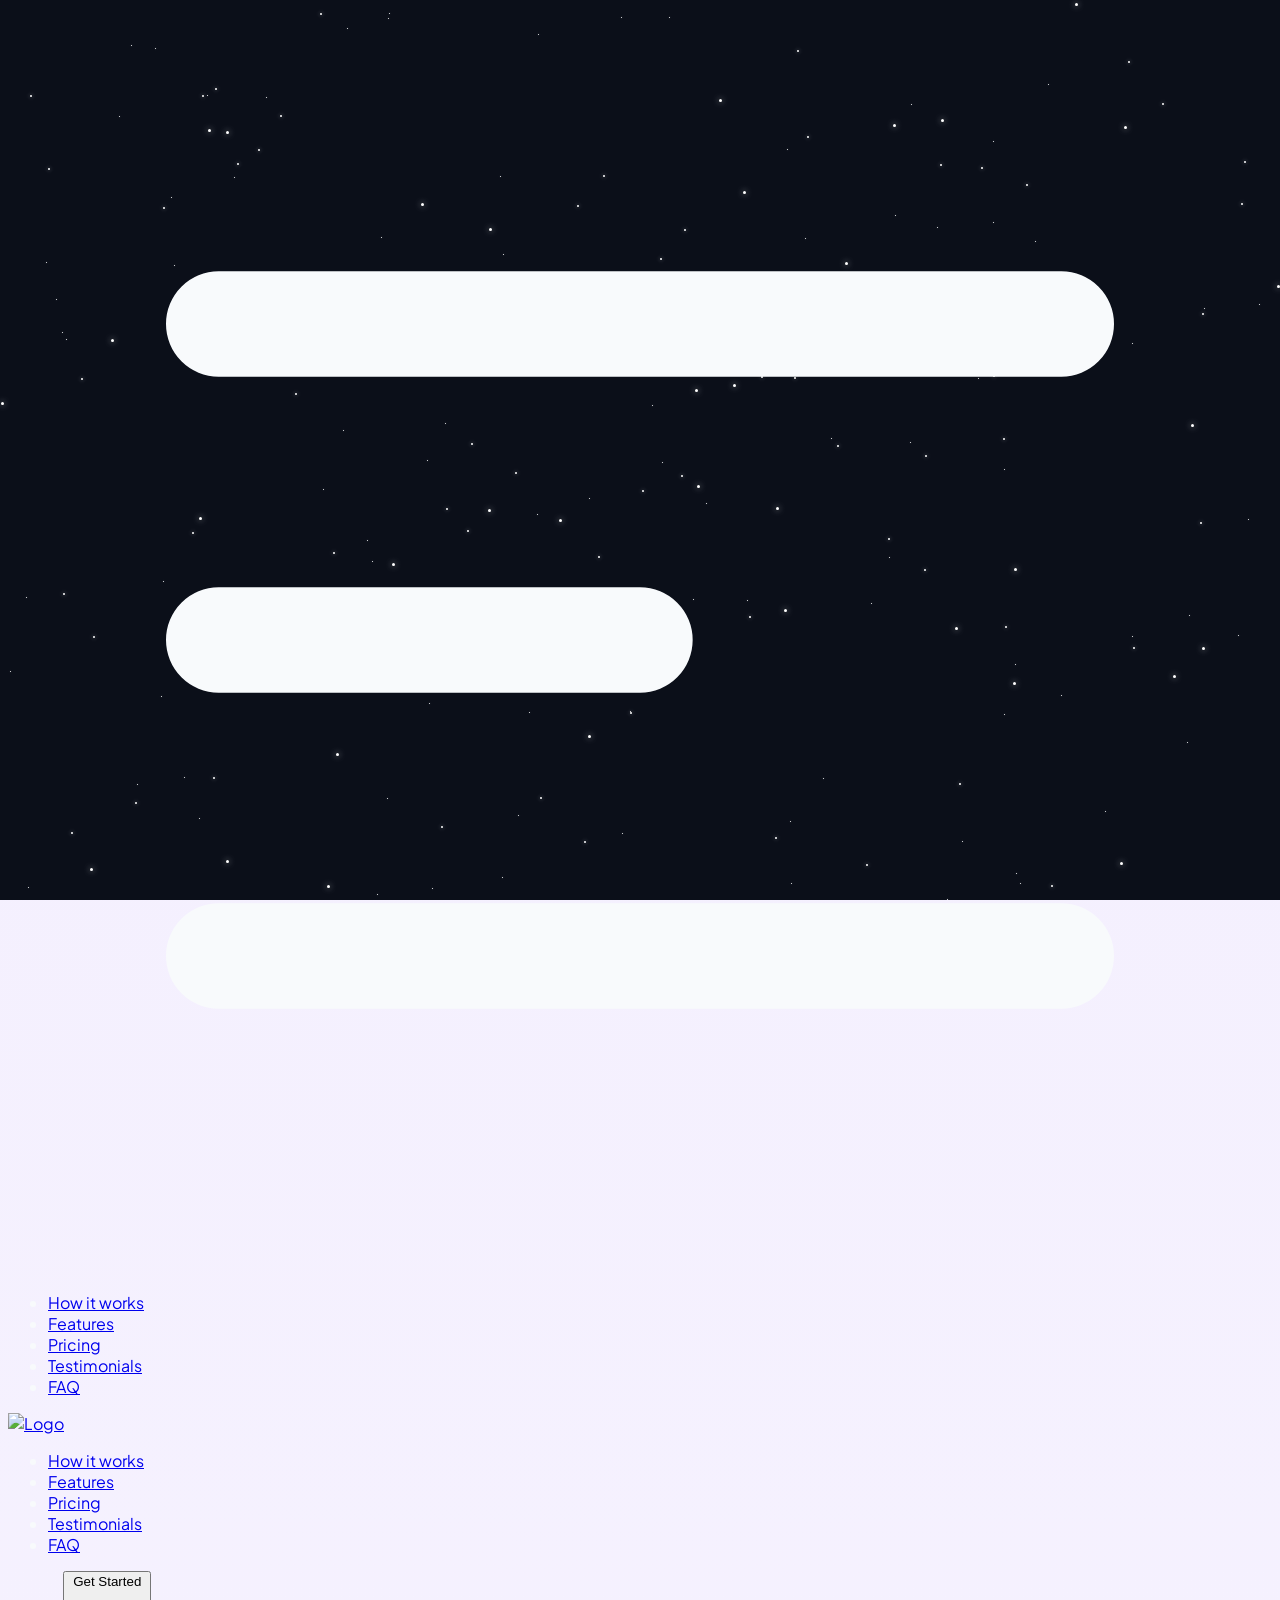
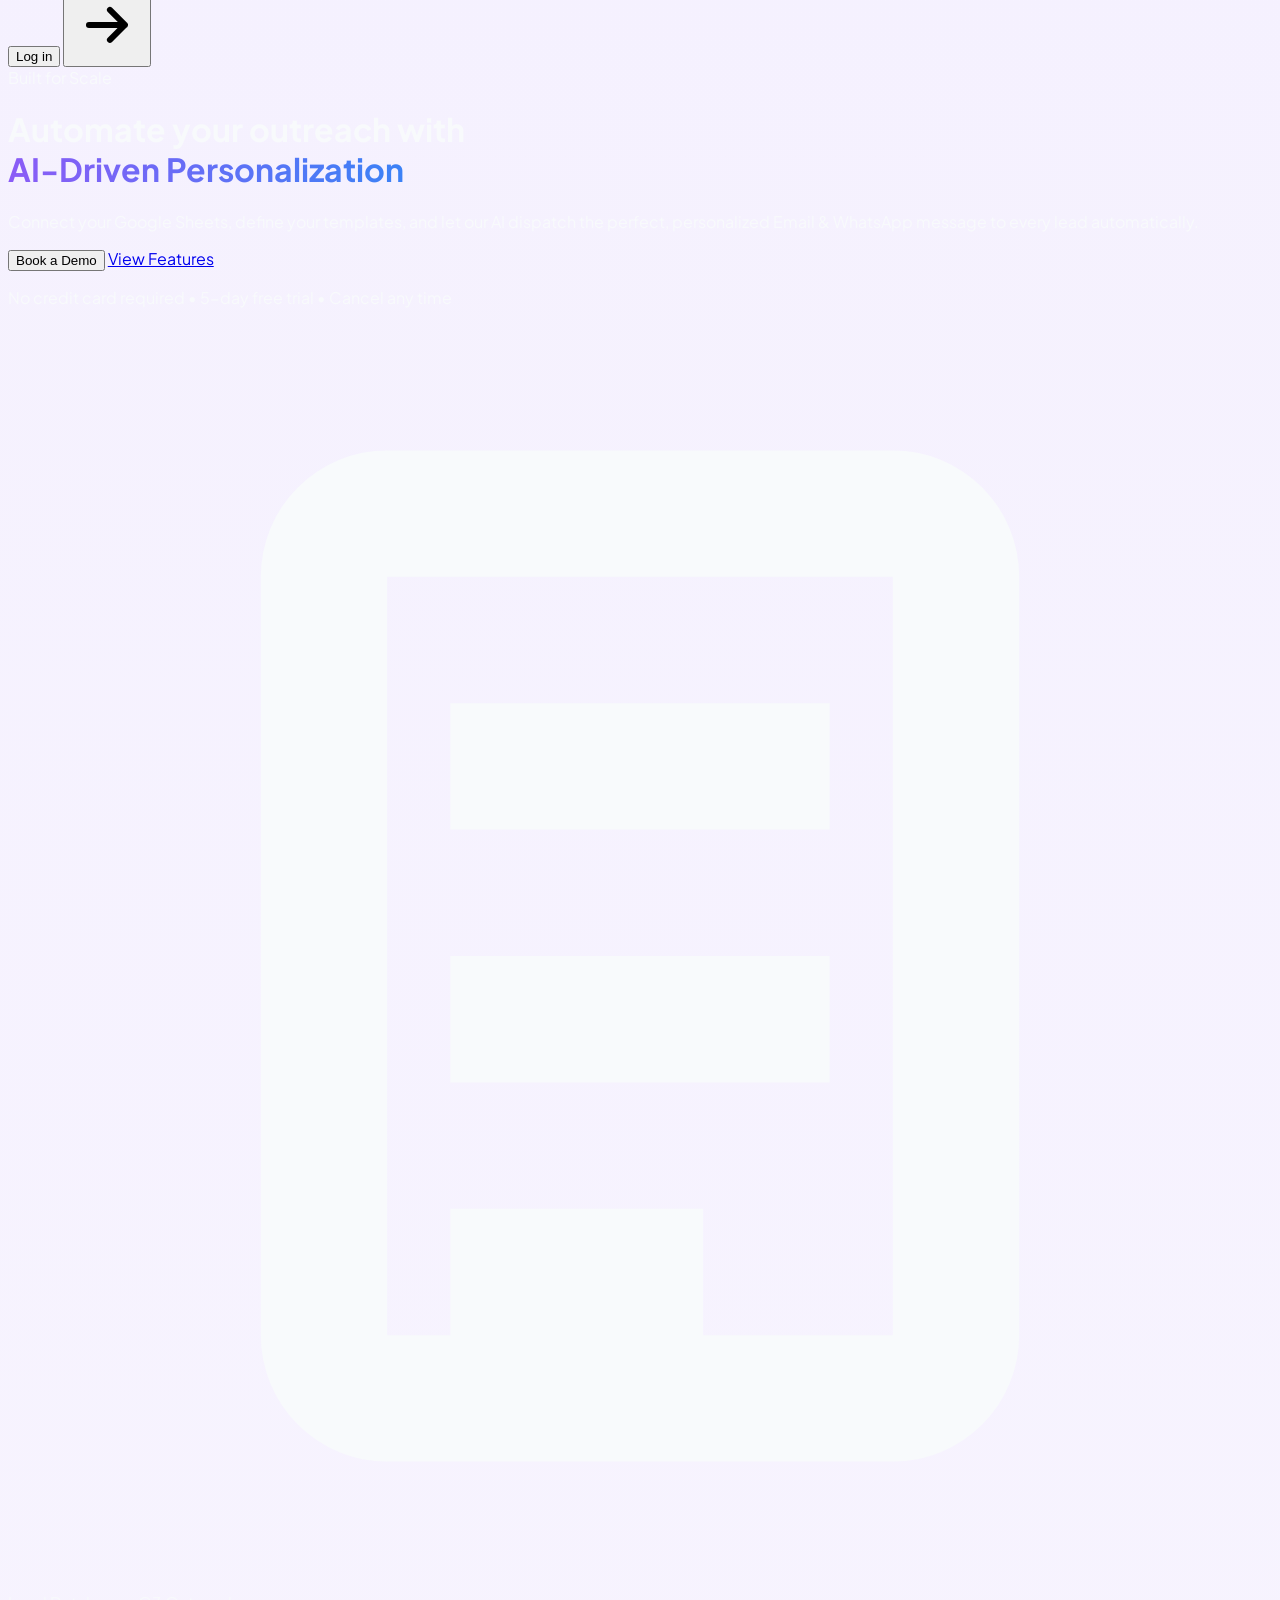
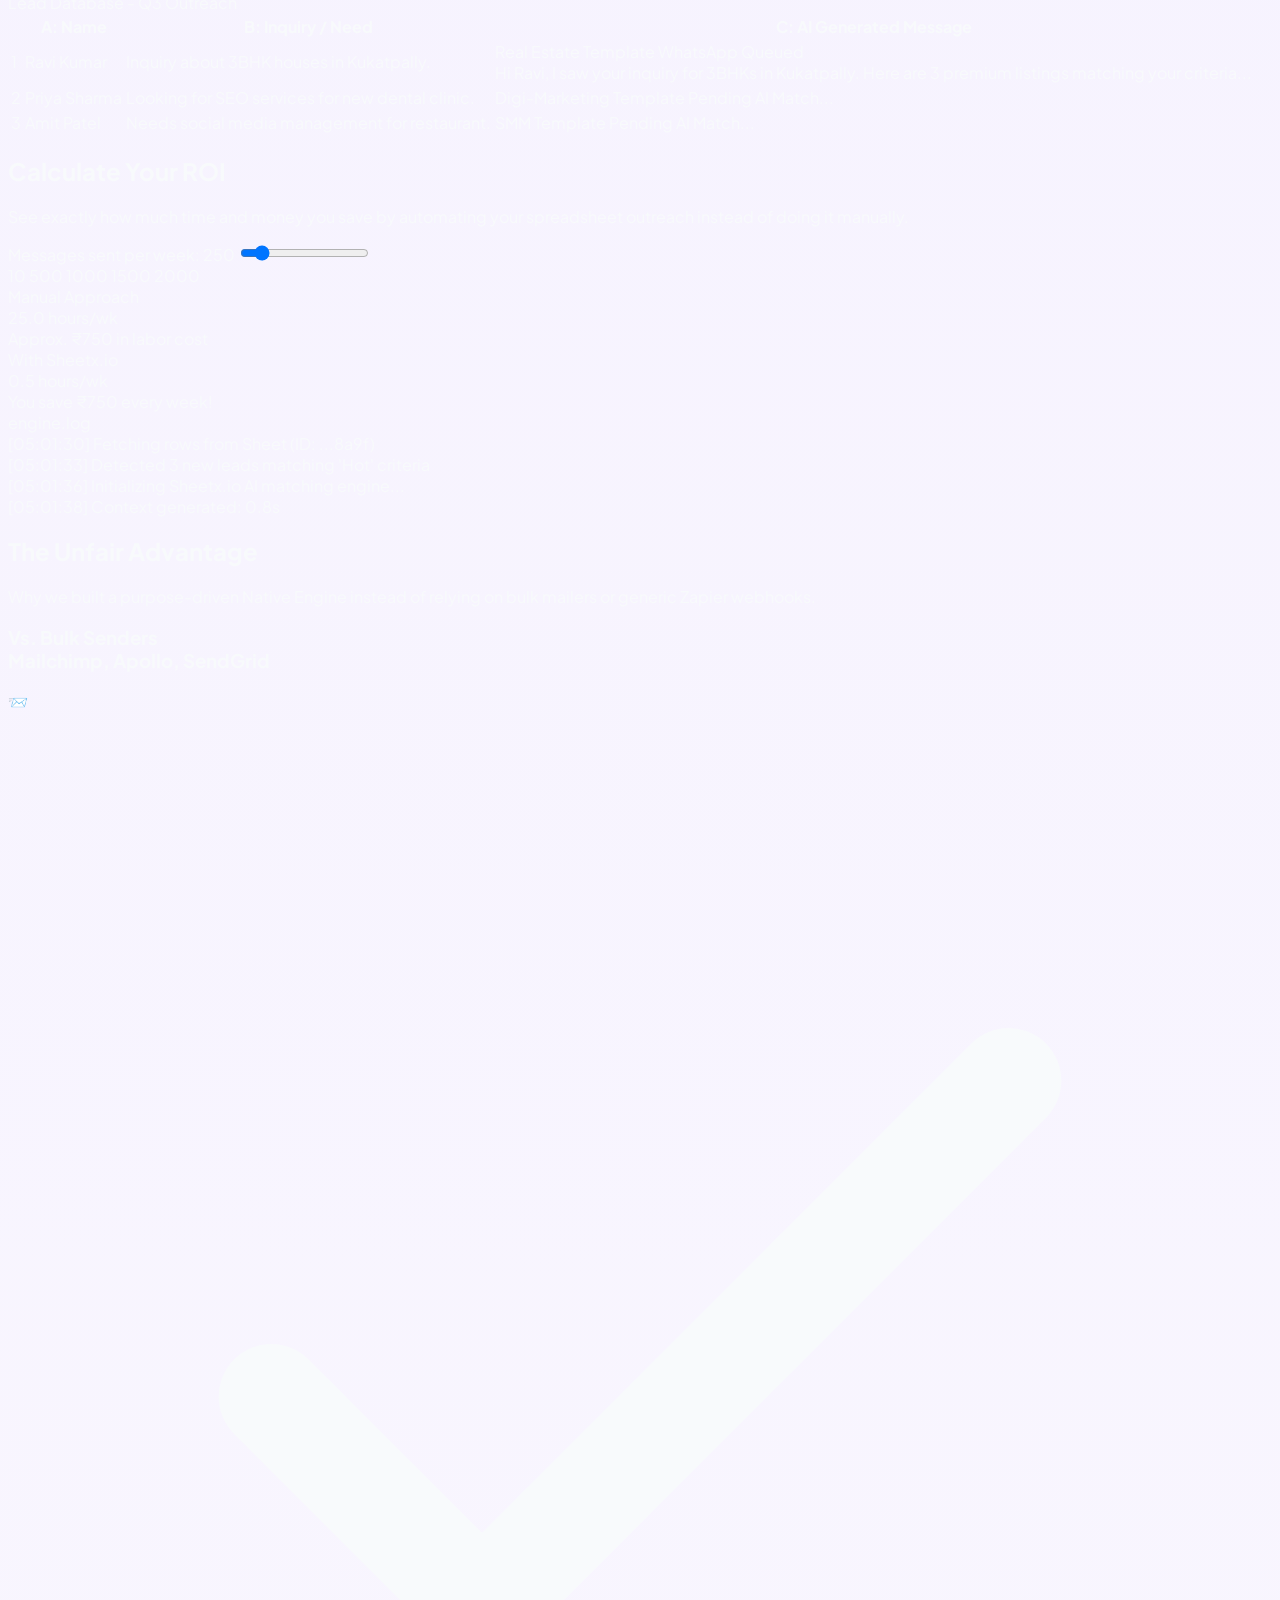
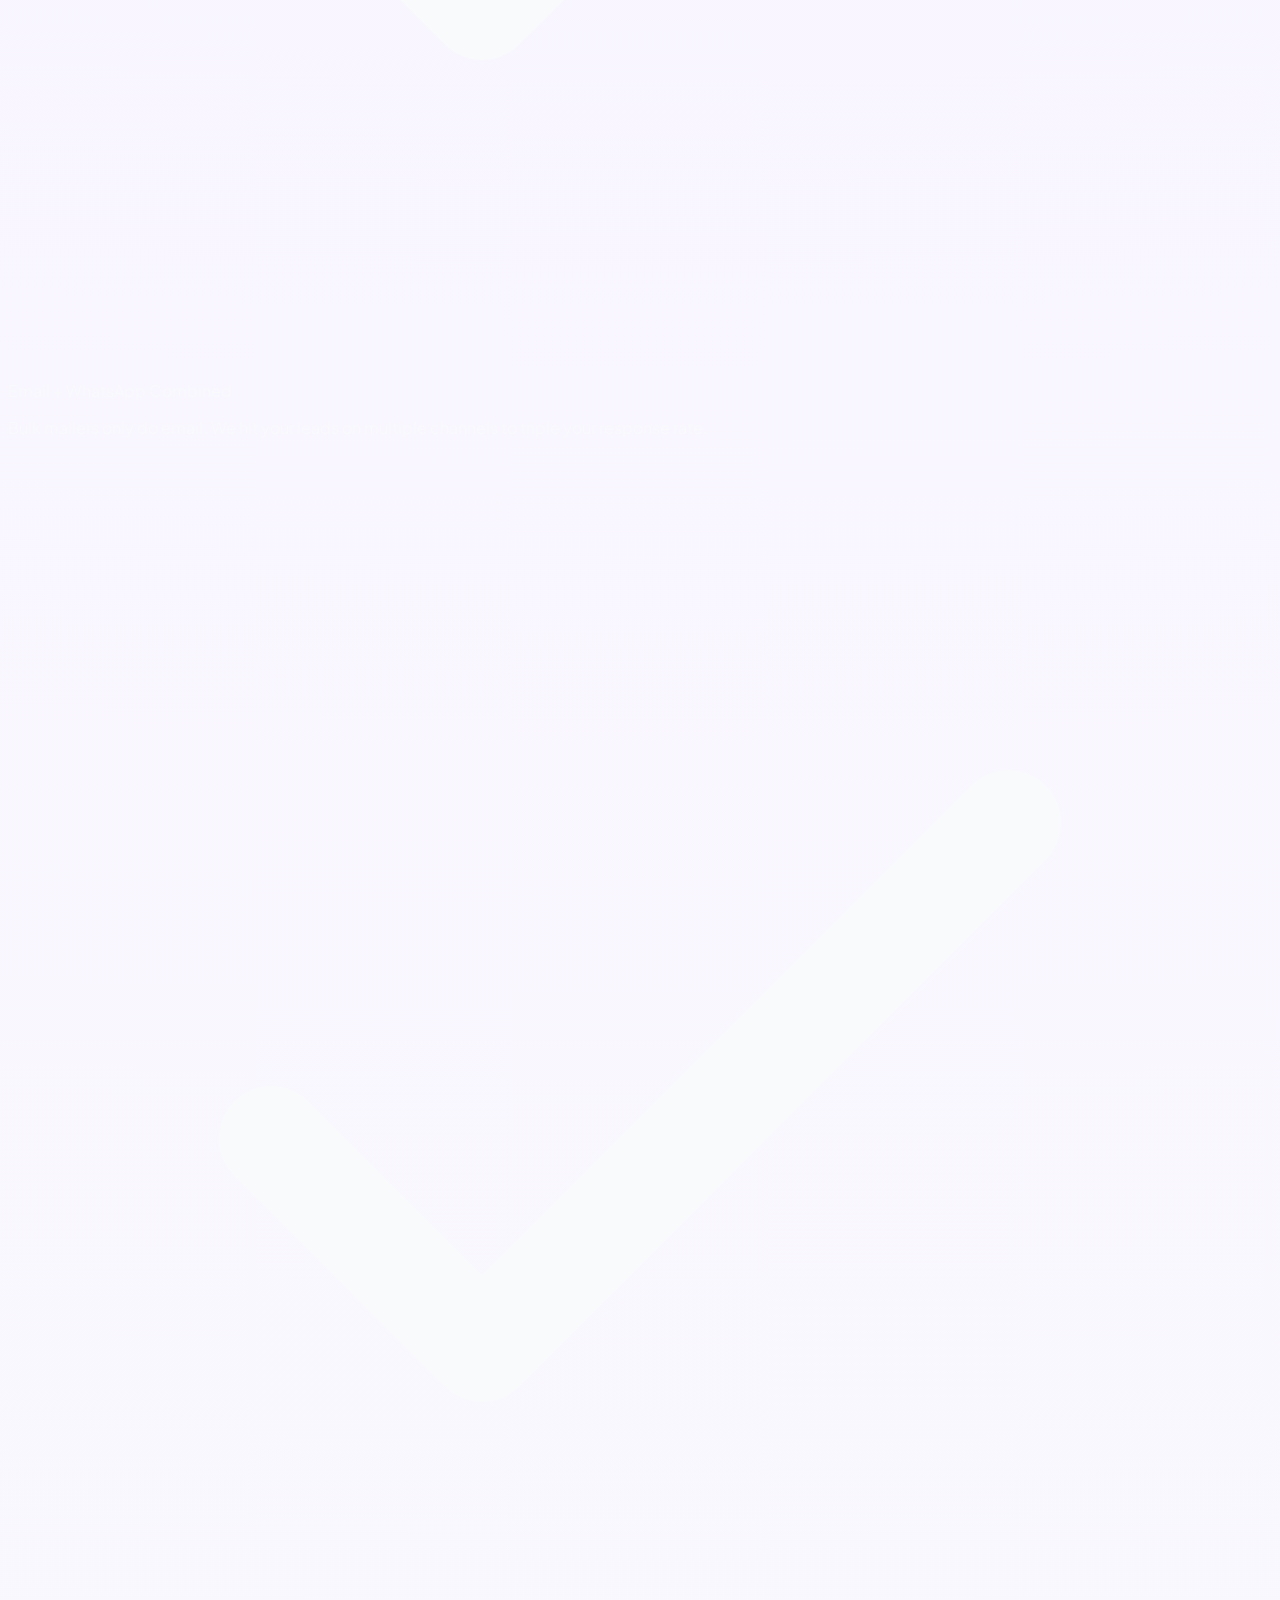
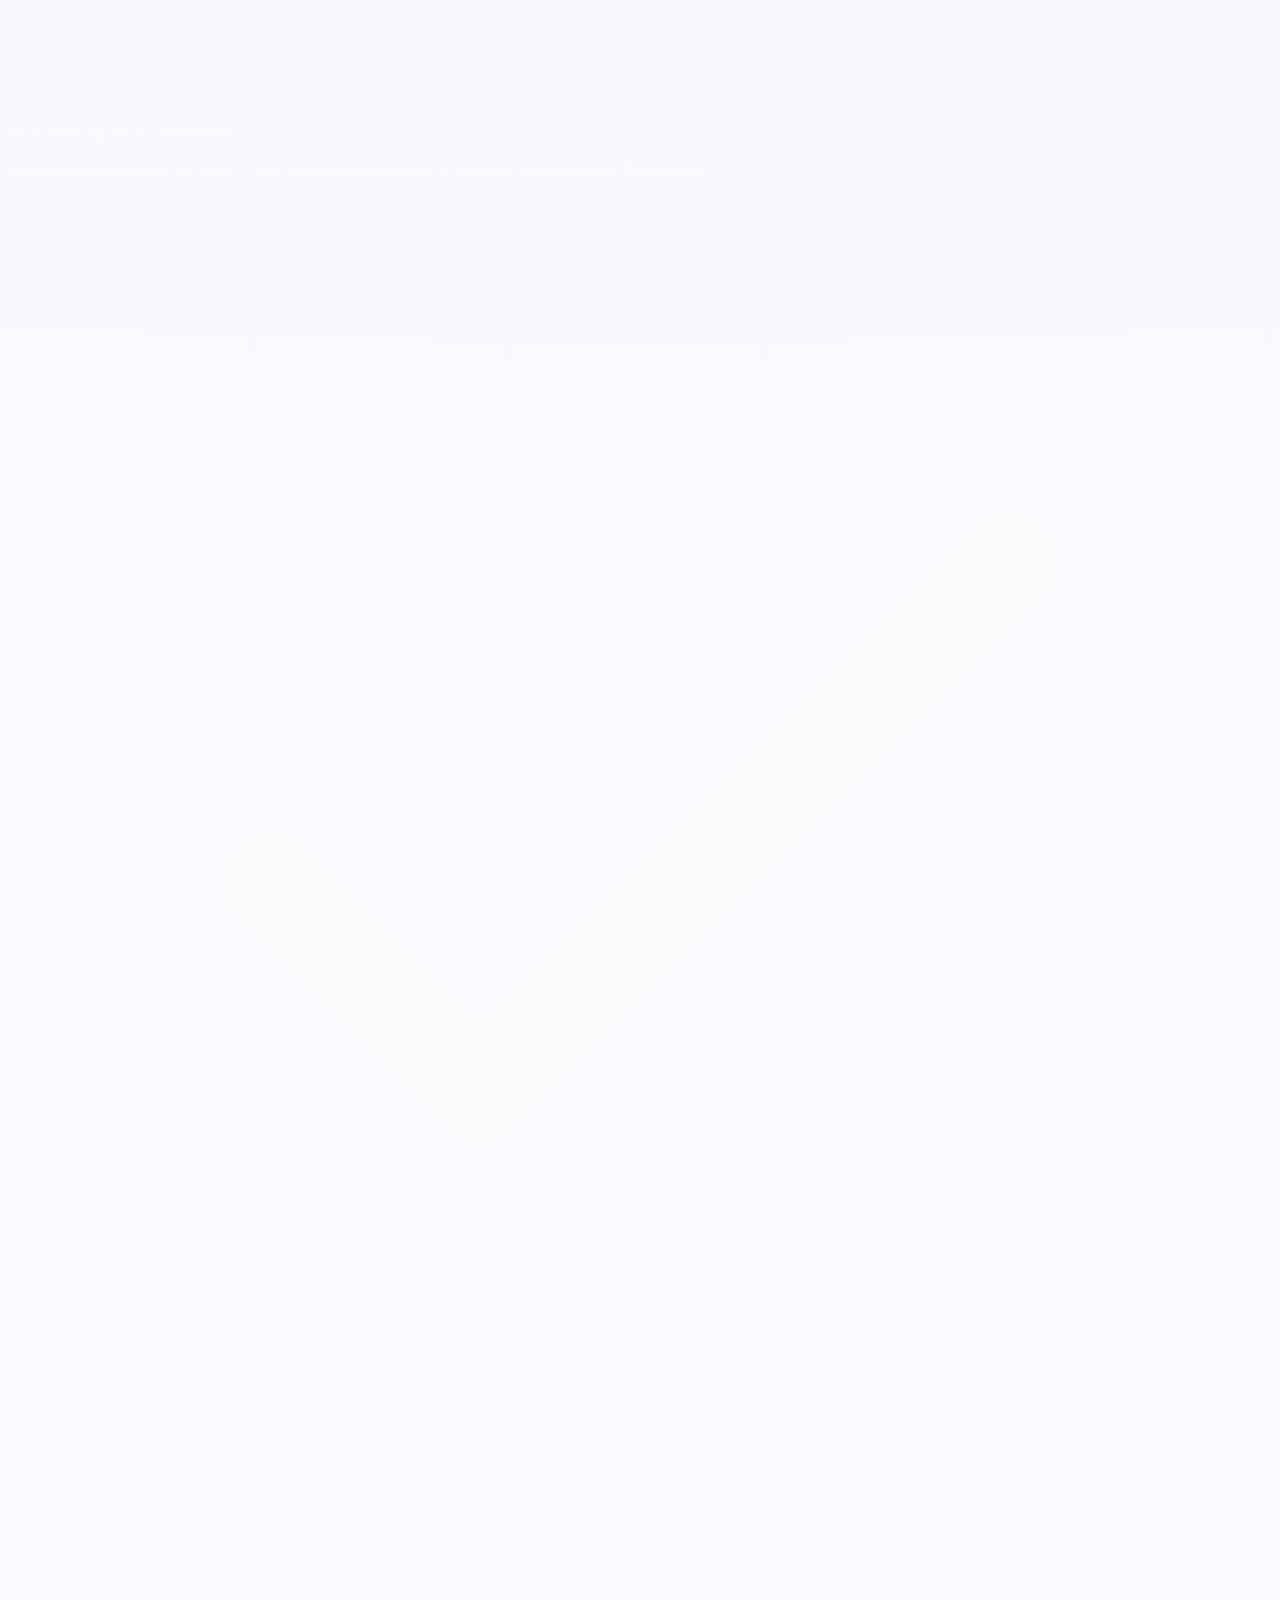
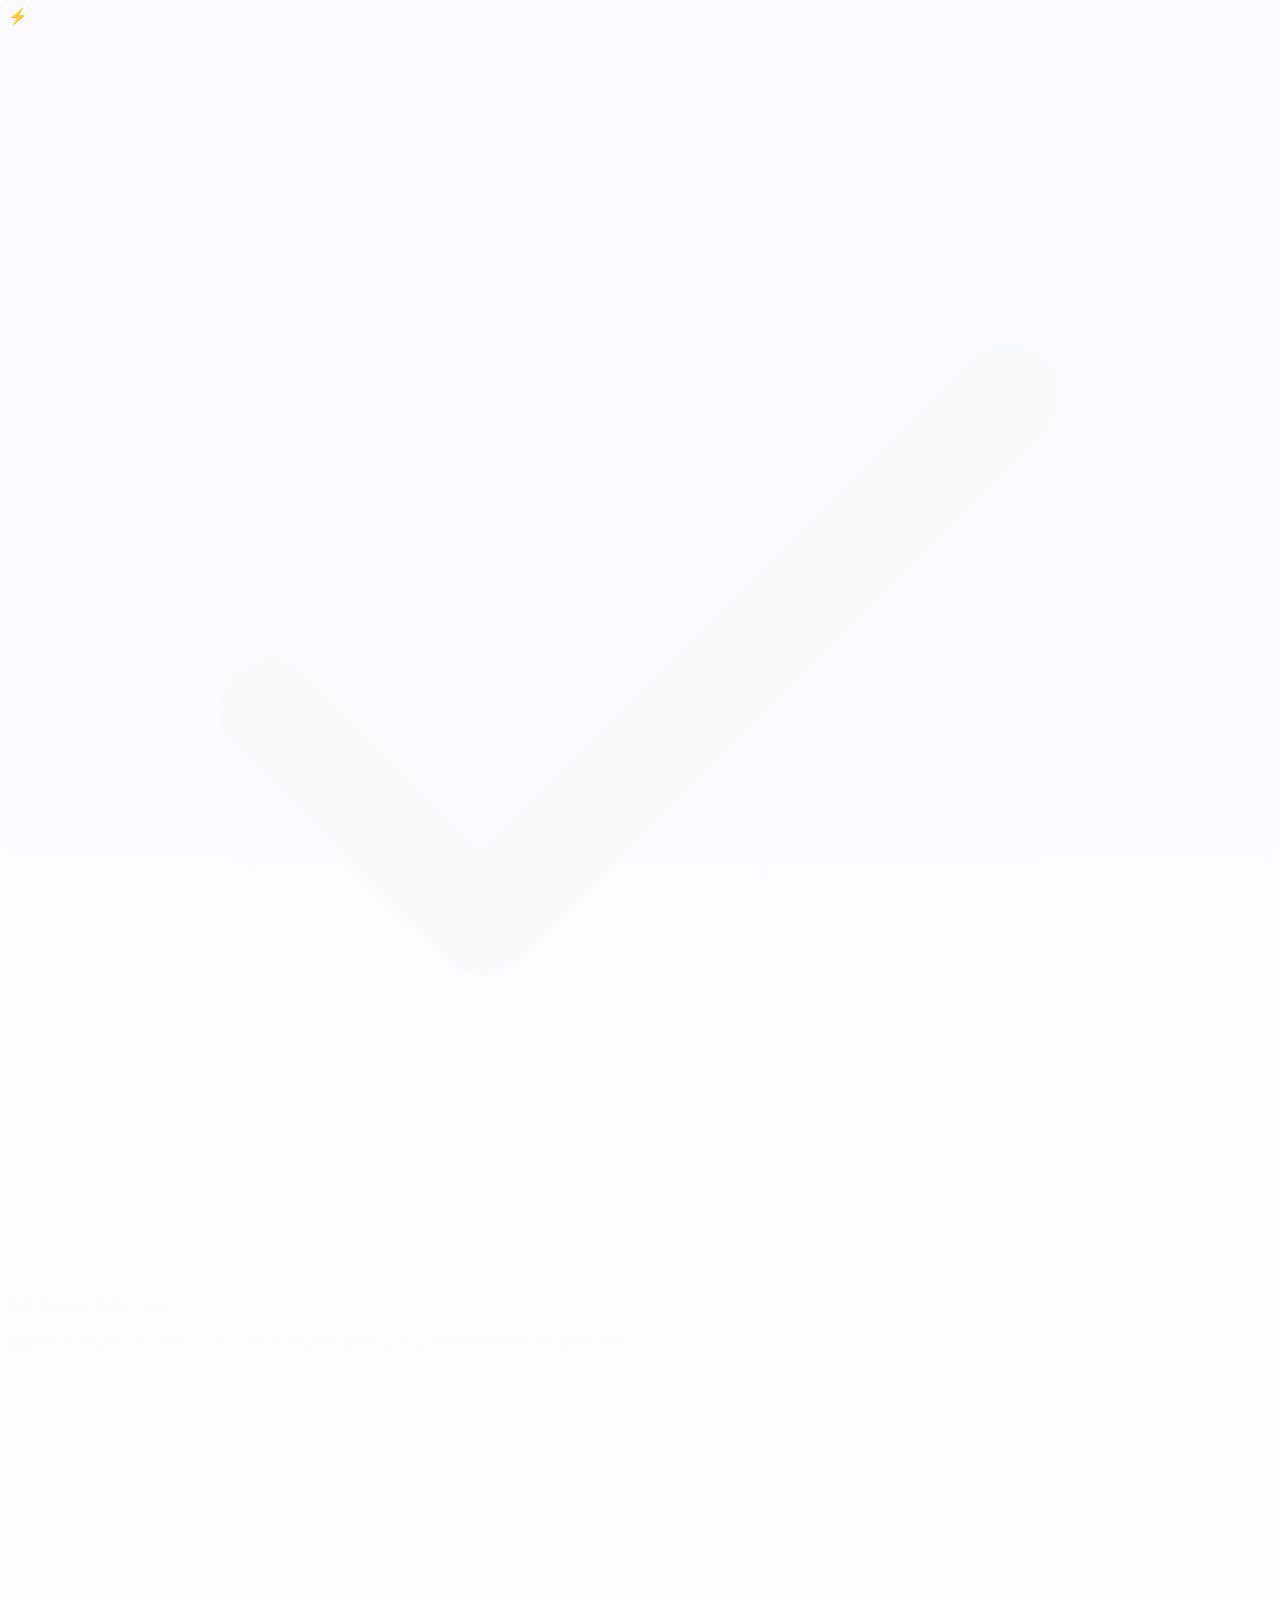
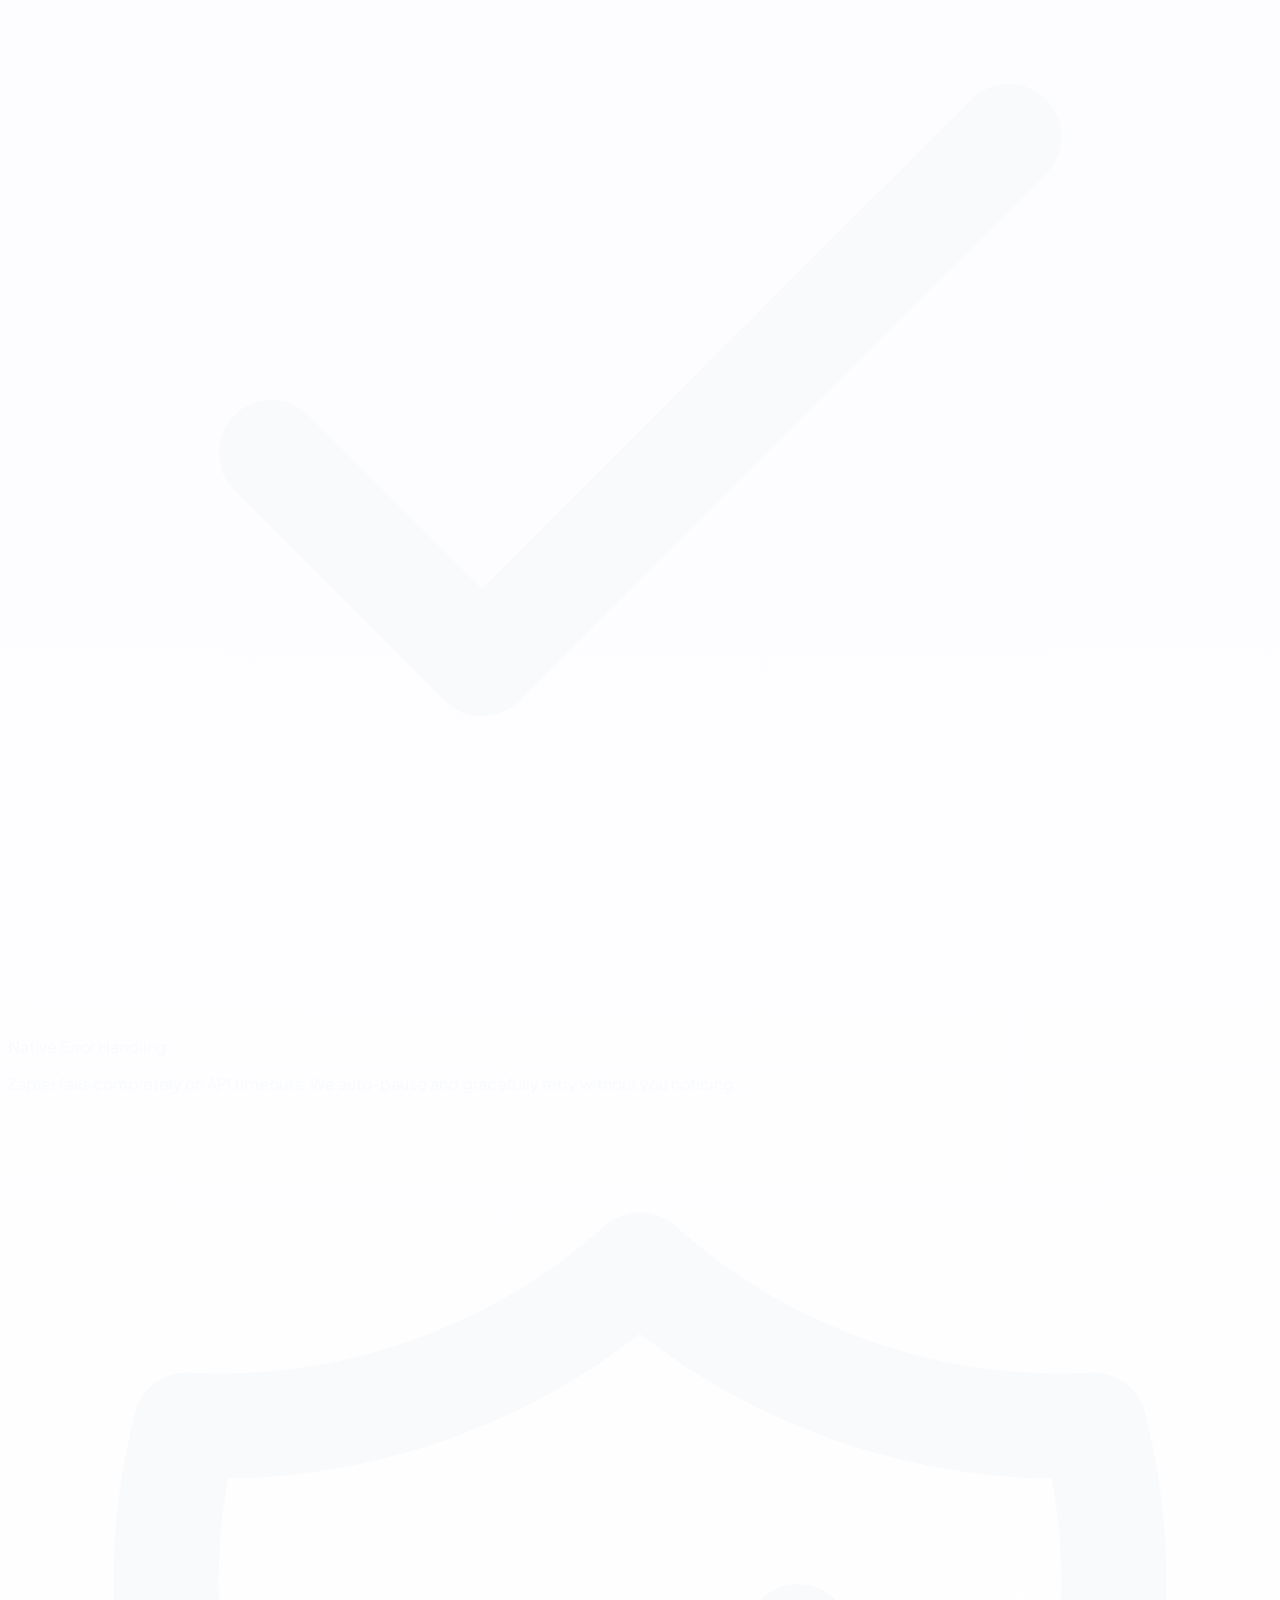
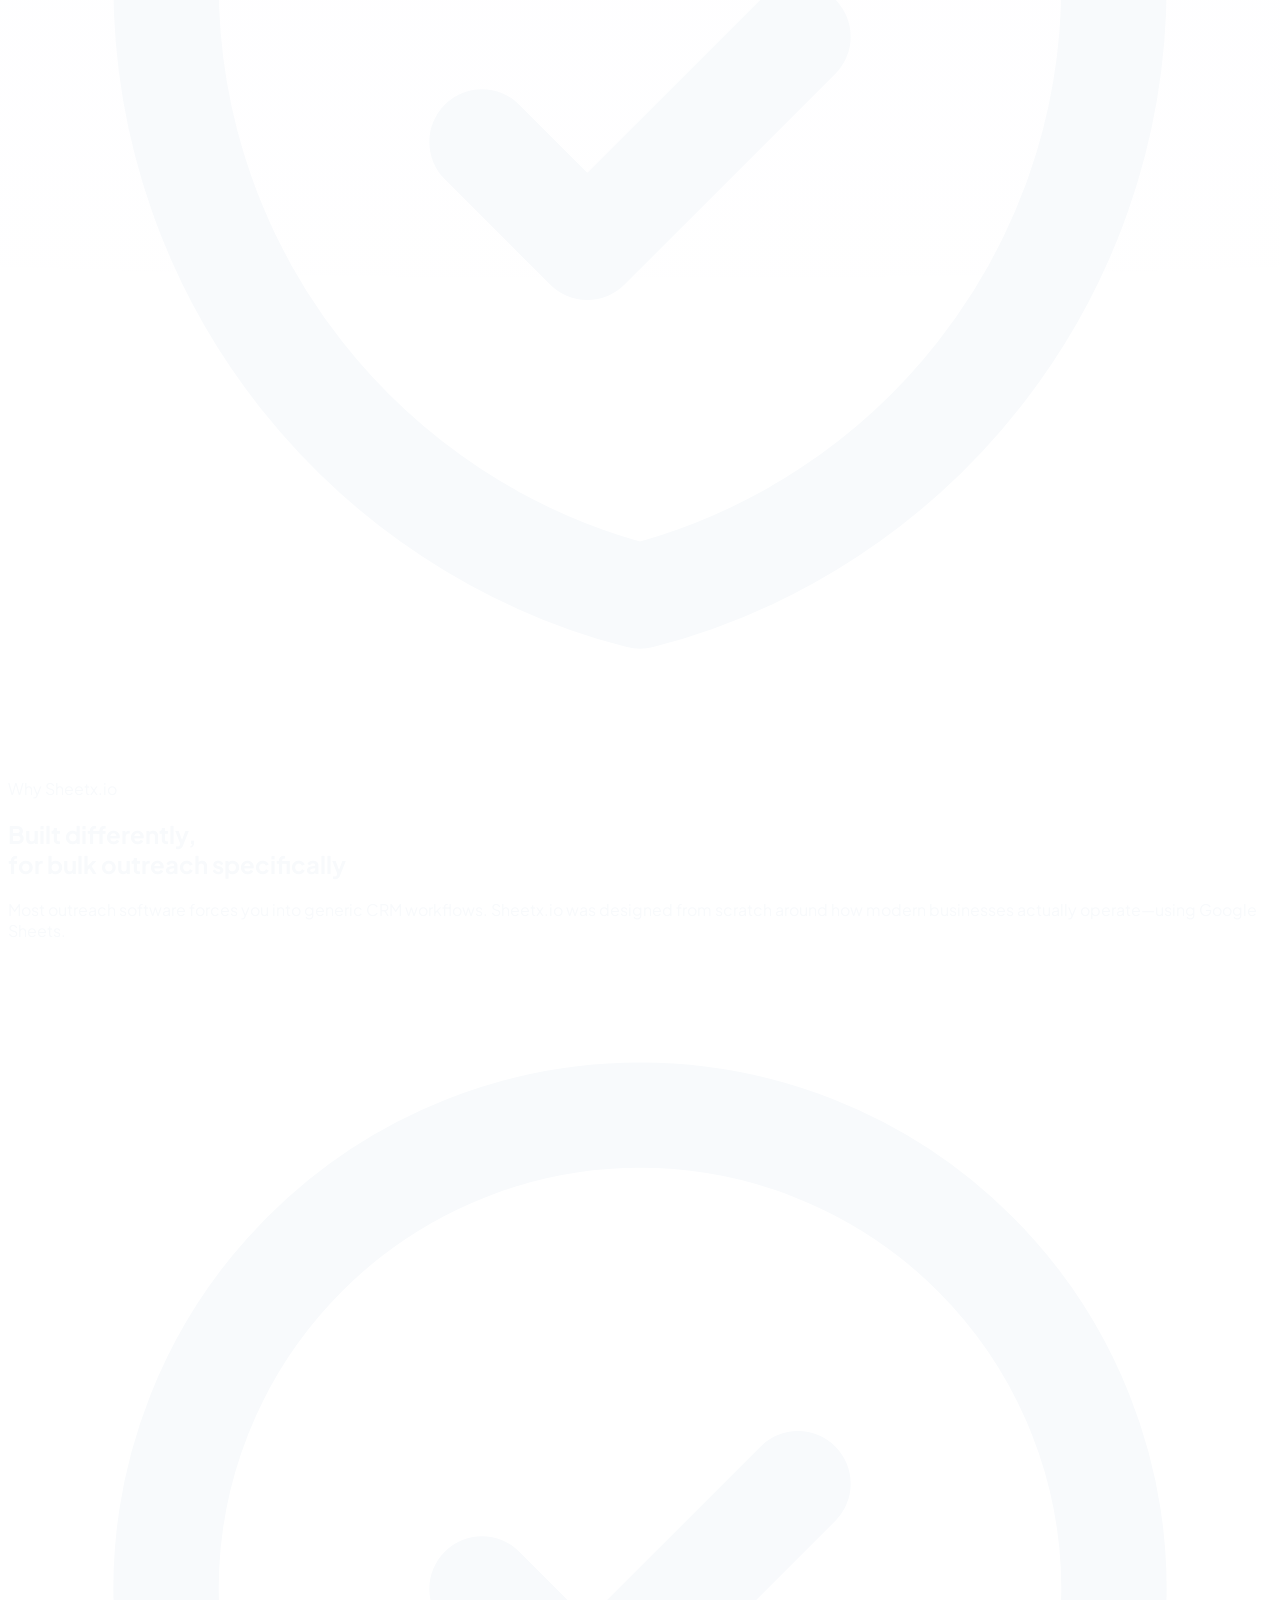
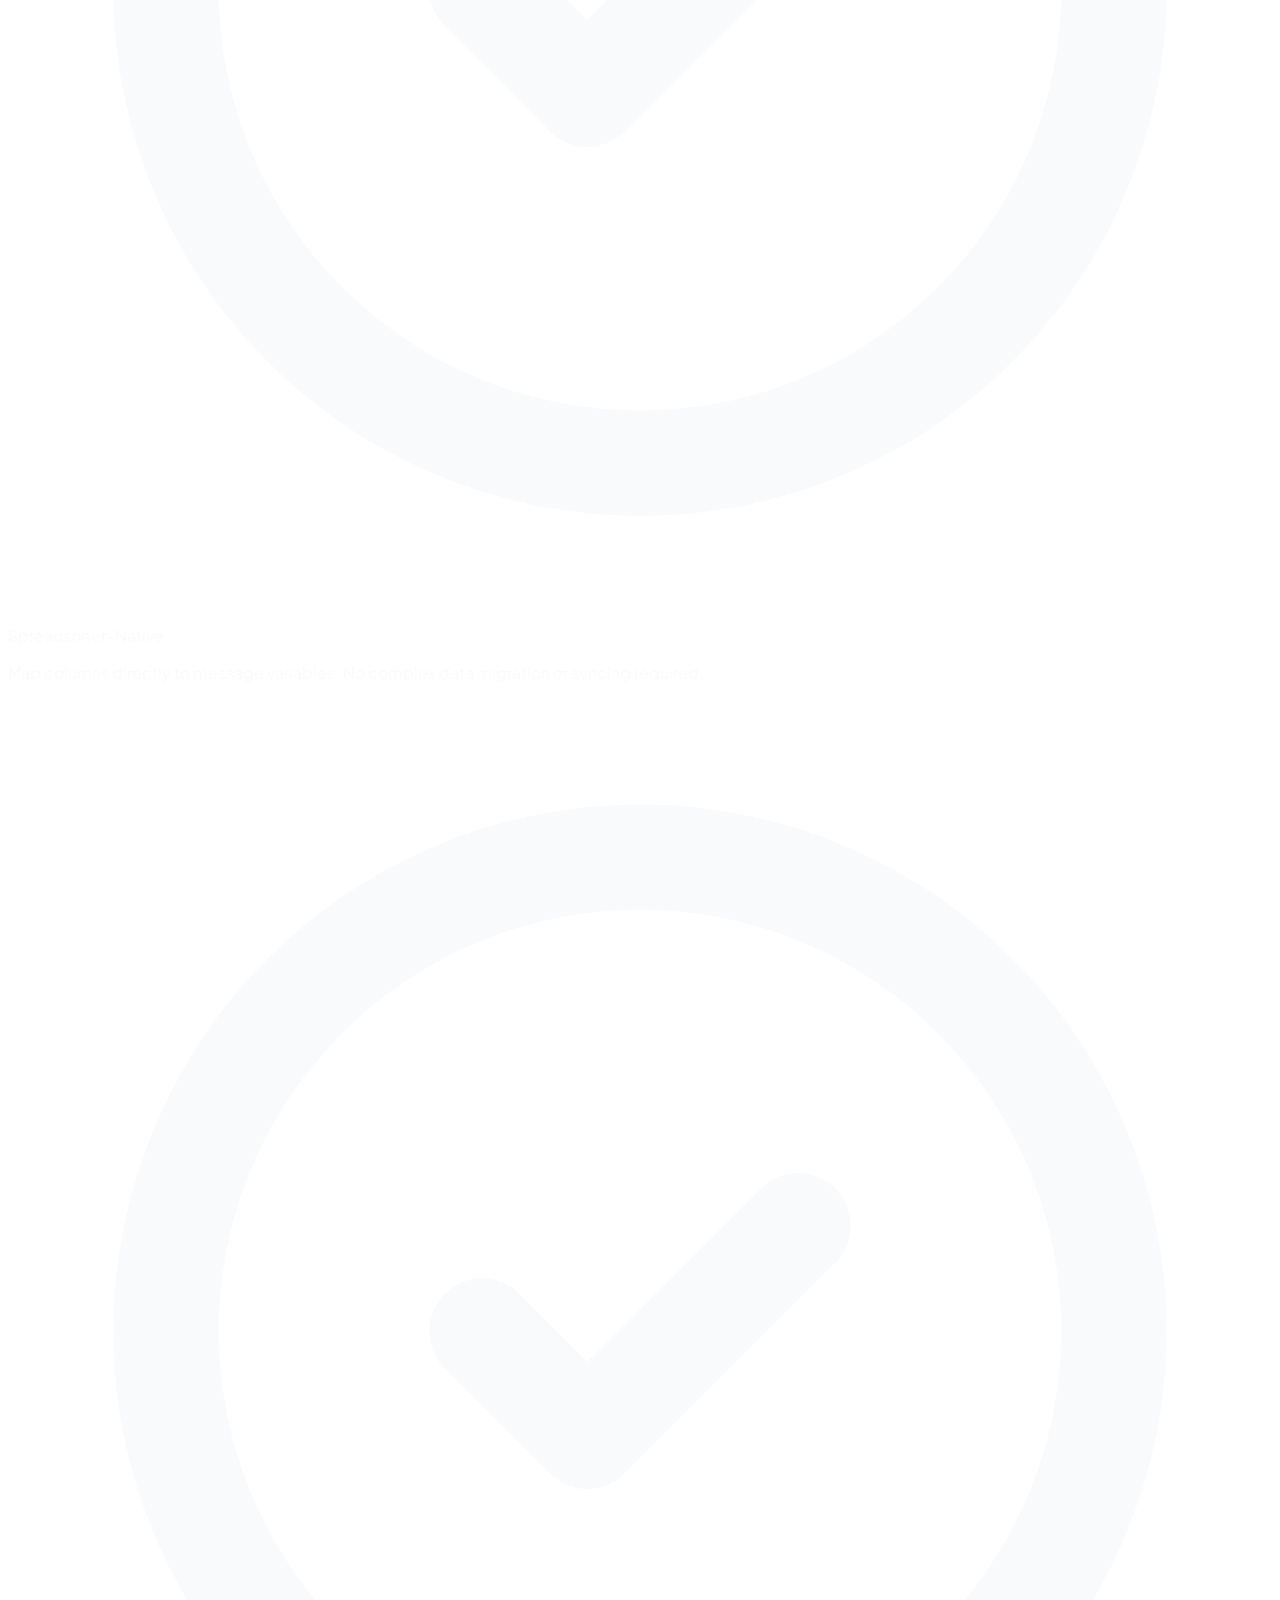
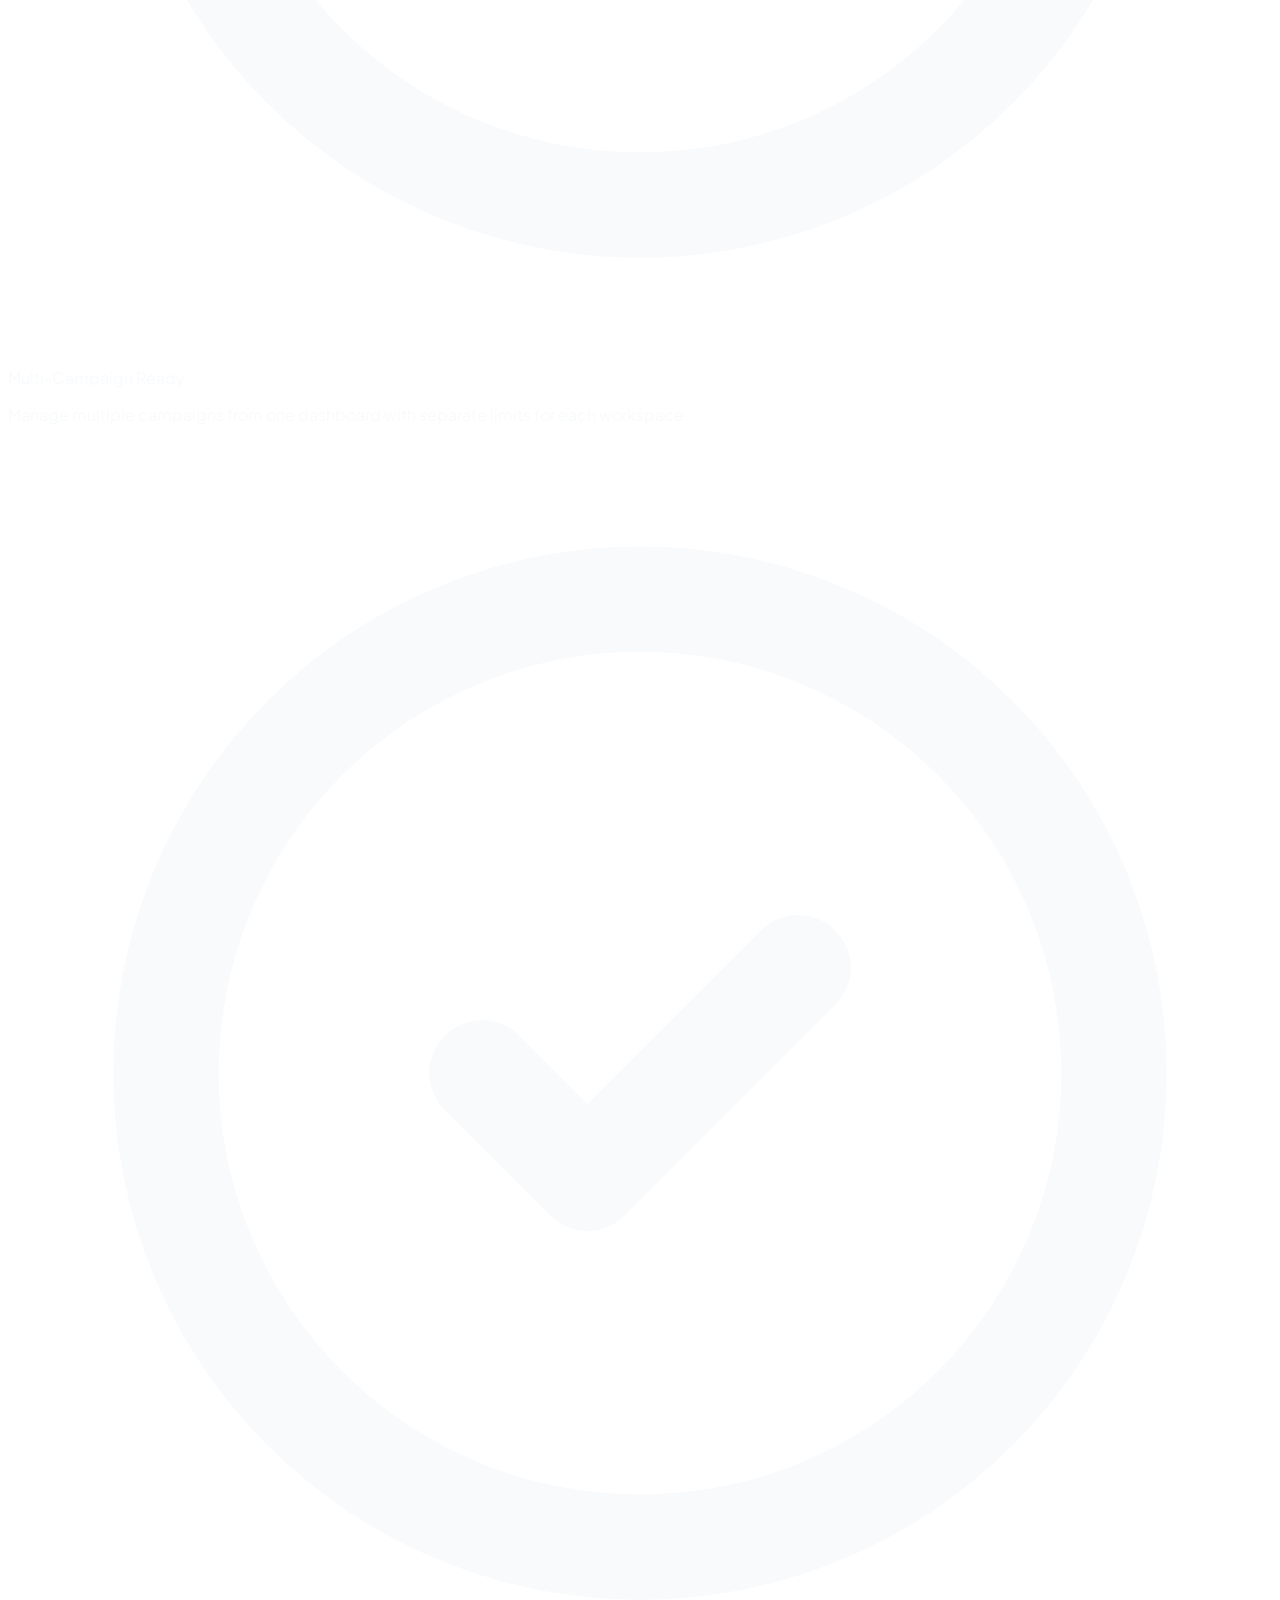
==== commit 940a2feb: "feat: Add Acuity-style scheduling to landing page with notifications" ====
--- a/frontend/index.html
+++ b/frontend/index.html
@@ -650,6 +650,52 @@
             </div>
         </section>
 
+        <!-- Scheduling Section -->
+        <section id="scheduling" class="py-24 relative z-10 bg-dark/30 backdrop-blur-md border-t border-white/5">
+            <div class="max-w-4xl mx-auto px-6 text-center">
+                <h2 class="text-3xl md:text-5xl font-bold text-white mb-6">Schedule a Call</h2>
+                <p class="text-gray-400 text-lg mb-12">Pick a time that works best for you and we'll show you how SheetX can scale your business.</p>
+                
+                <div class="bg-base-100/50 border border-white/10 rounded-3xl p-6 md:p-10 text-left">
+                    <div id="schedule-step-1" class="space-y-6">
+                        <div>
+                            <label class="label"><span class="label-text text-gray-300 font-bold">1. Select a Date</span></label>
+                            <input type="date" id="schedule-date" class="input input-bordered w-full bg-dark/50 text-white border-white/10 focus:border-primary" />
+                        </div>
+                        <div id="schedule-slots-container" class="hidden">
+                            <label class="label"><span class="label-text text-gray-300 font-bold">2. Select a Time</span></label>
+                            <div id="schedule-slots" class="grid grid-cols-2 sm:grid-cols-3 md:grid-cols-4 gap-3">
+                                <!-- Slots injected here -->
+                            </div>
+                        </div>
+                    </div>
+
+                    <div id="schedule-step-2" class="hidden mt-8 space-y-4 border-t border-white/10 pt-8">
+                        <label class="label"><span class="label-text text-gray-300 font-bold">3. Your Details</span></label>
+                        <form id="form-schedule" class="space-y-4">
+                            <input type="hidden" id="schedule-selected-time" />
+                            <div class="form-control">
+                                <input type="text" id="schedule-name" placeholder="Your full name" class="input input-bordered w-full bg-dark/50 text-white border-white/10" required />
+                            </div>
+                            <div class="form-control">
+                                <input type="email" id="schedule-email" placeholder="Your email address" class="input input-bordered w-full bg-dark/50 text-white border-white/10" required />
+                            </div>
+                            <button type="submit" id="btn-schedule-submit" class="btn bg-primary hover:bg-violet-600 text-white border-none w-full">Confirm Booking</button>
+                        </form>
+                    </div>
+
+                    <div id="schedule-success" class="hidden text-center py-12">
+                        <div class="w-16 h-16 bg-success/20 text-success rounded-full flex items-center justify-center mx-auto mb-4">
+                            <svg class="w-8 h-8" fill="none" stroke="currentColor" viewBox="0 0 24 24"><path stroke-linecap="round" stroke-linejoin="round" stroke-width="2" d="M5 13l4 4L19 7"></path></svg>
+                        </div>
+                        <h3 class="text-2xl font-bold text-white mb-2">Booking Confirmed!</h3>
+                        <p class="text-gray-400">We've sent a calendar invitation to your email address.</p>
+                        <button onclick="resetScheduling()" class="btn btn-outline border-white/20 text-white mt-6">Book Another</button>
+                    </div>
+                </div>
+            </div>
+        </section>
+
     <!-- Footer -->
     <footer class="bg-base-300/50 border-t border-white/5 pt-20 pb-10">
         <div class="max-w-7xl mx-auto px-6">
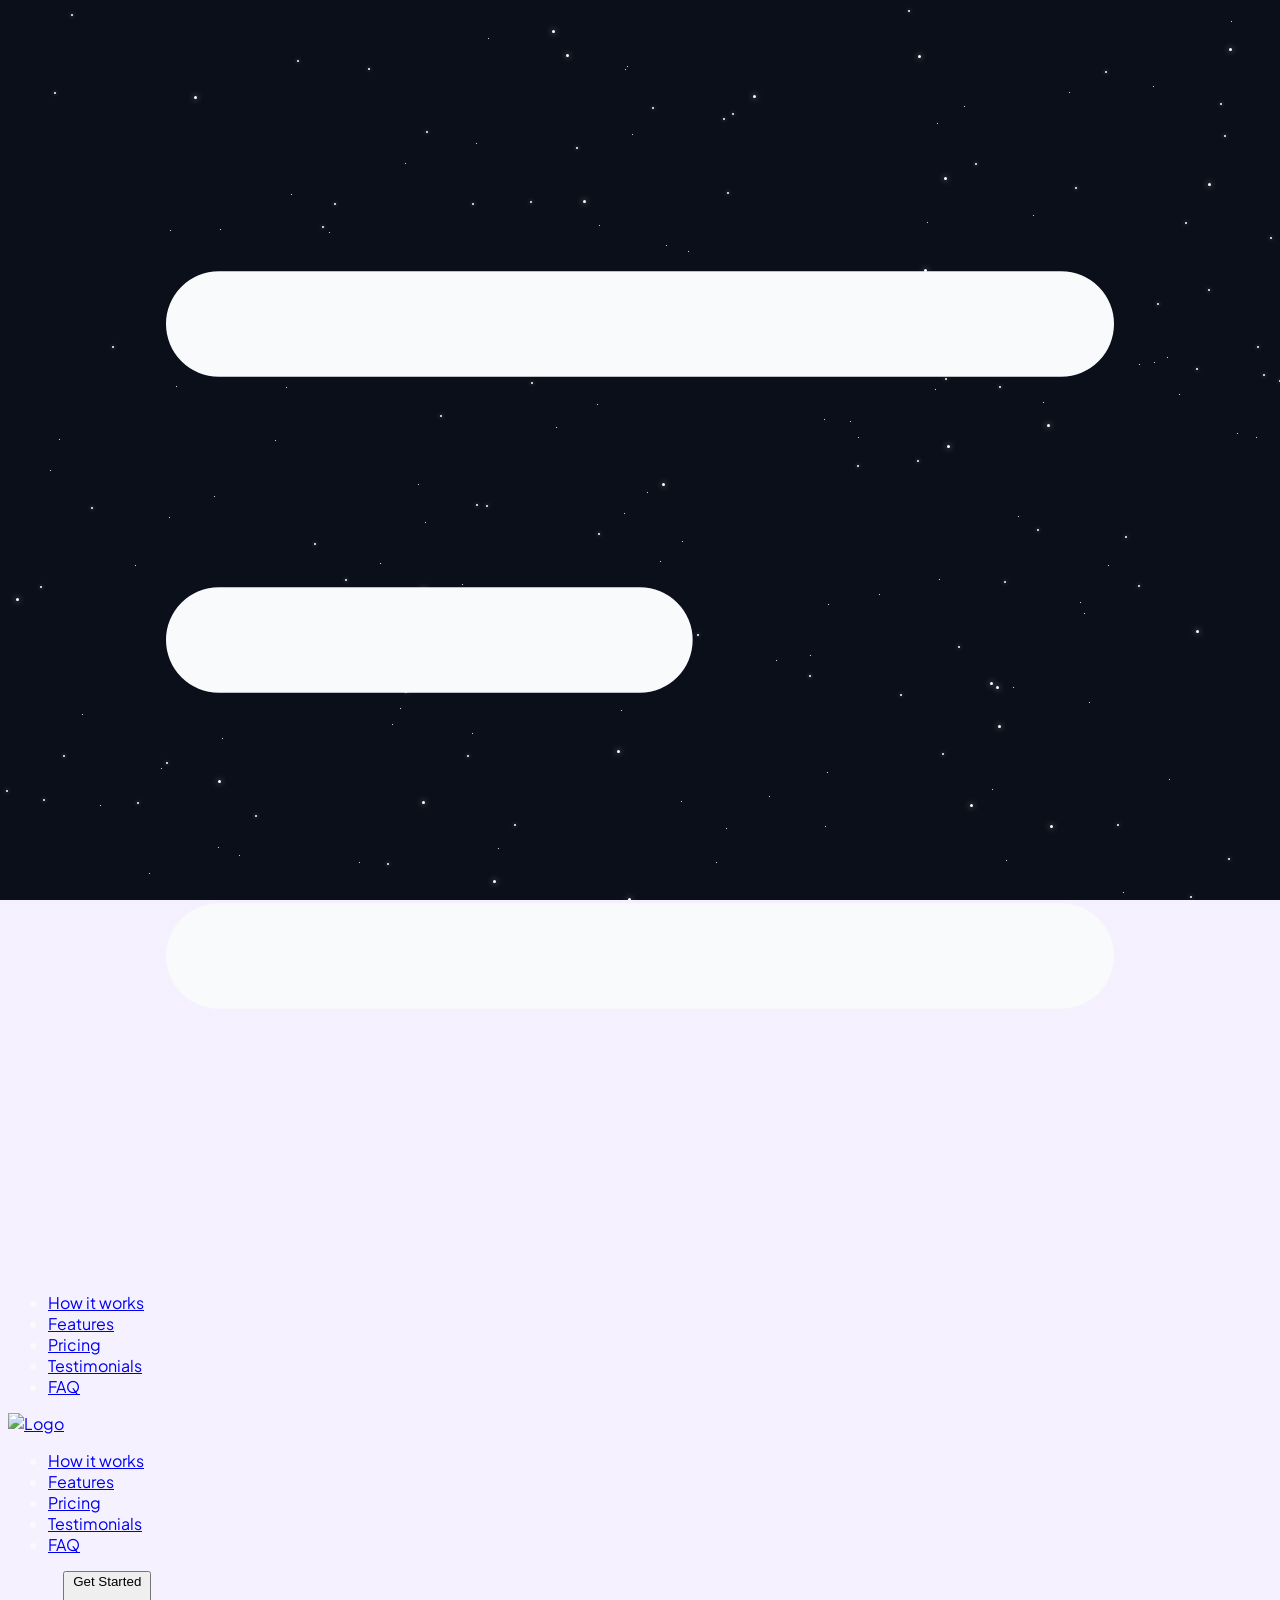
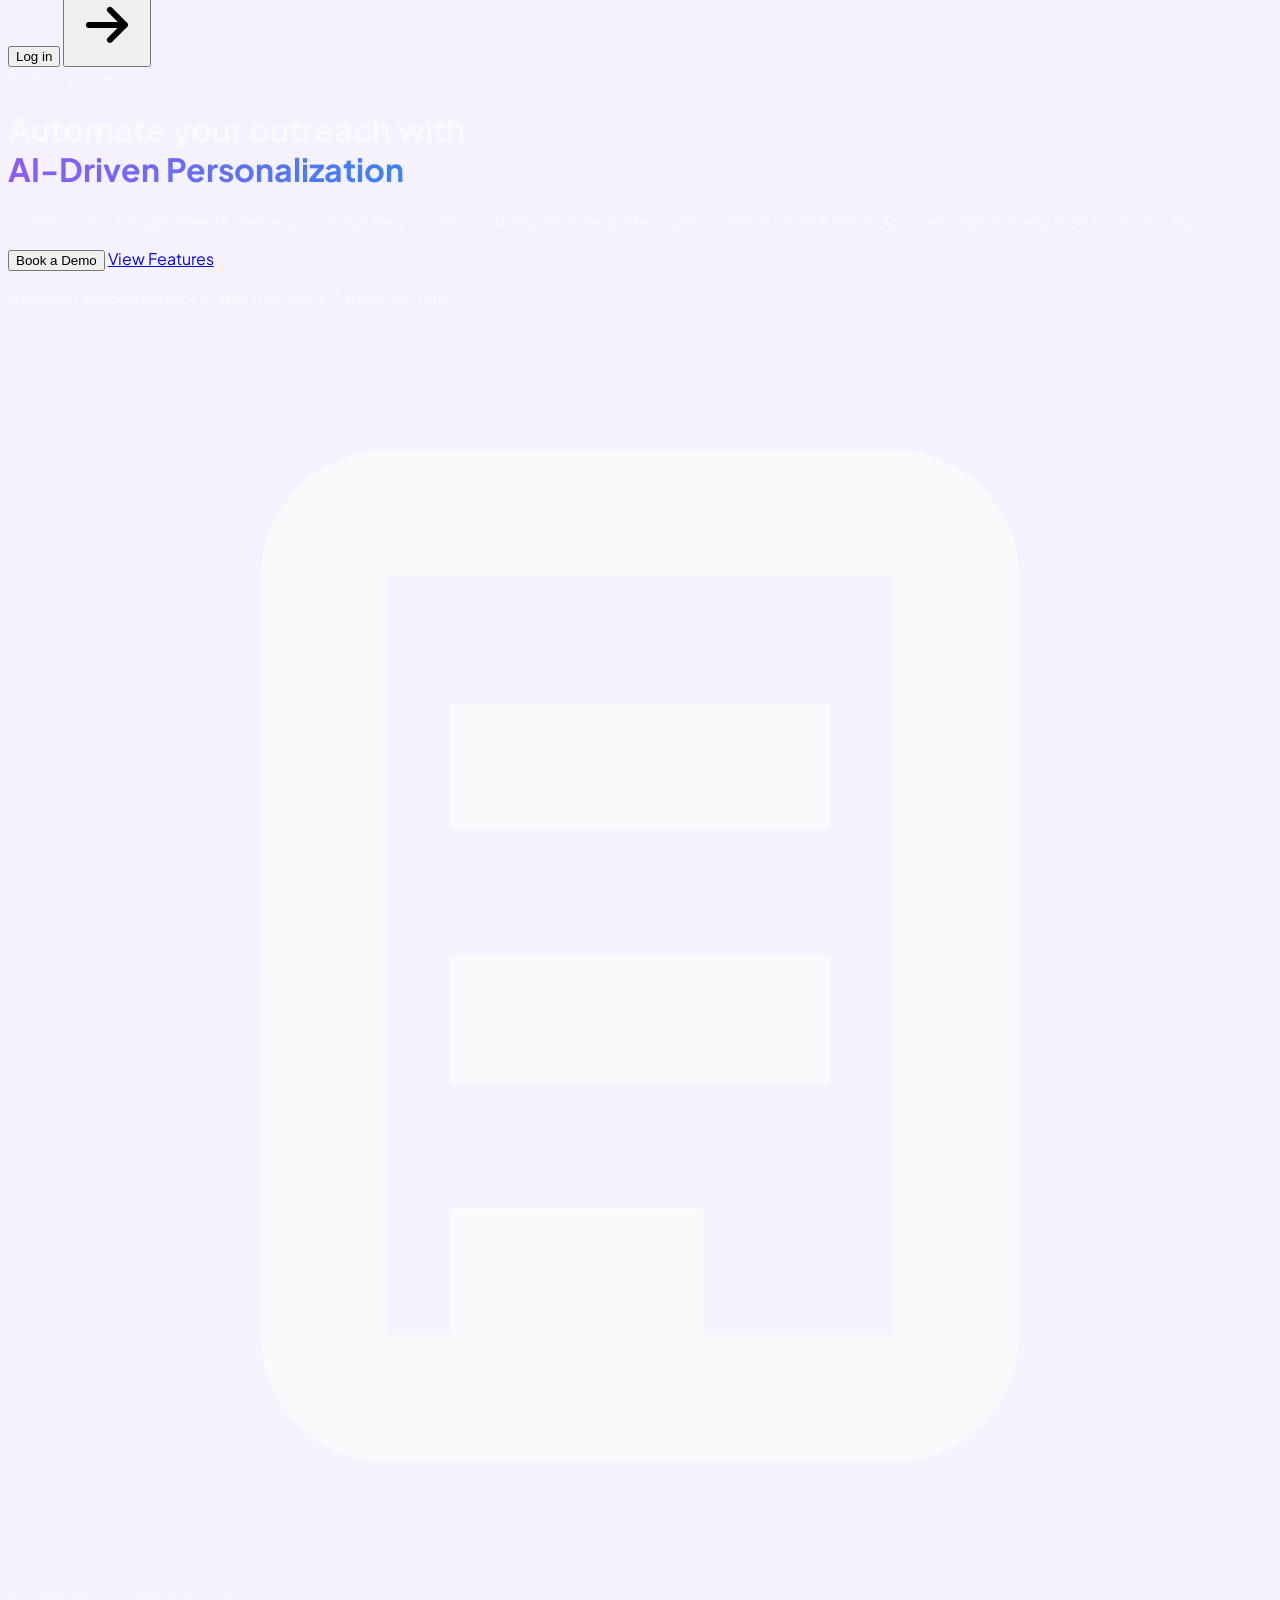
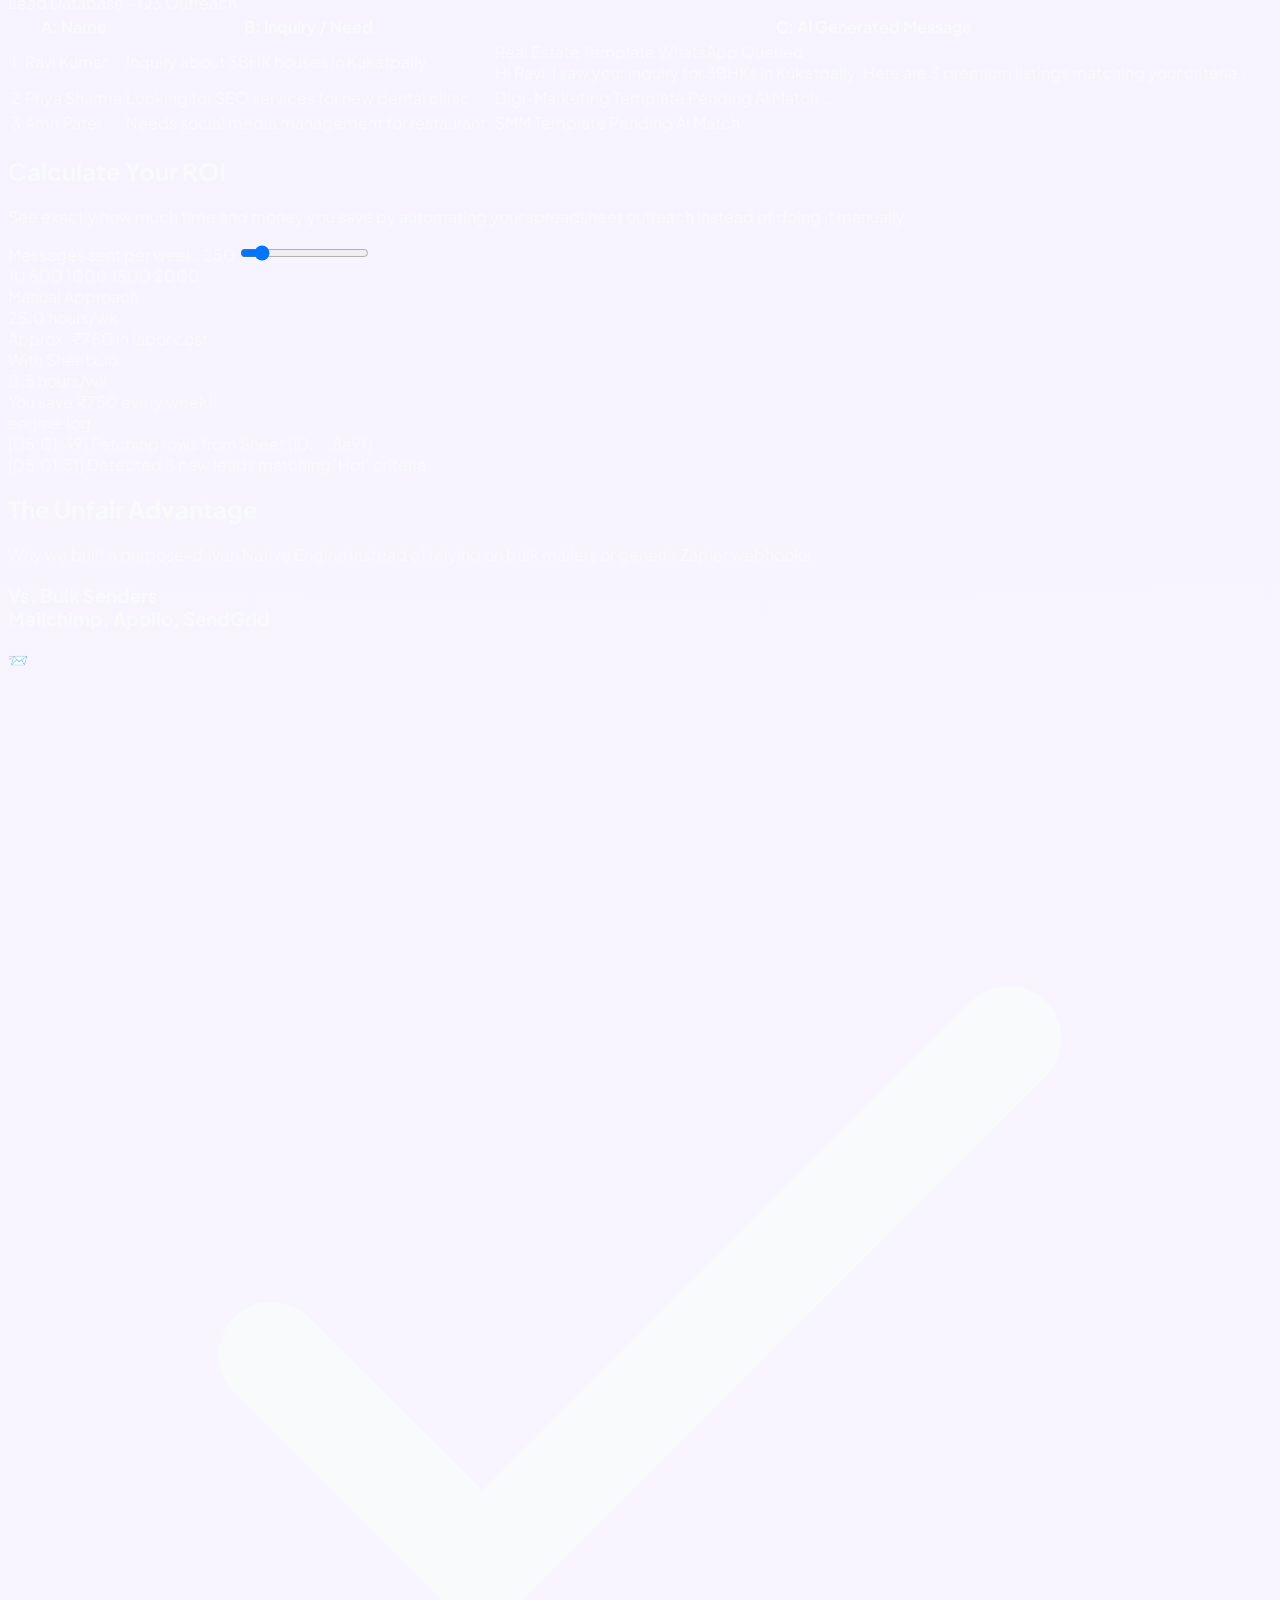
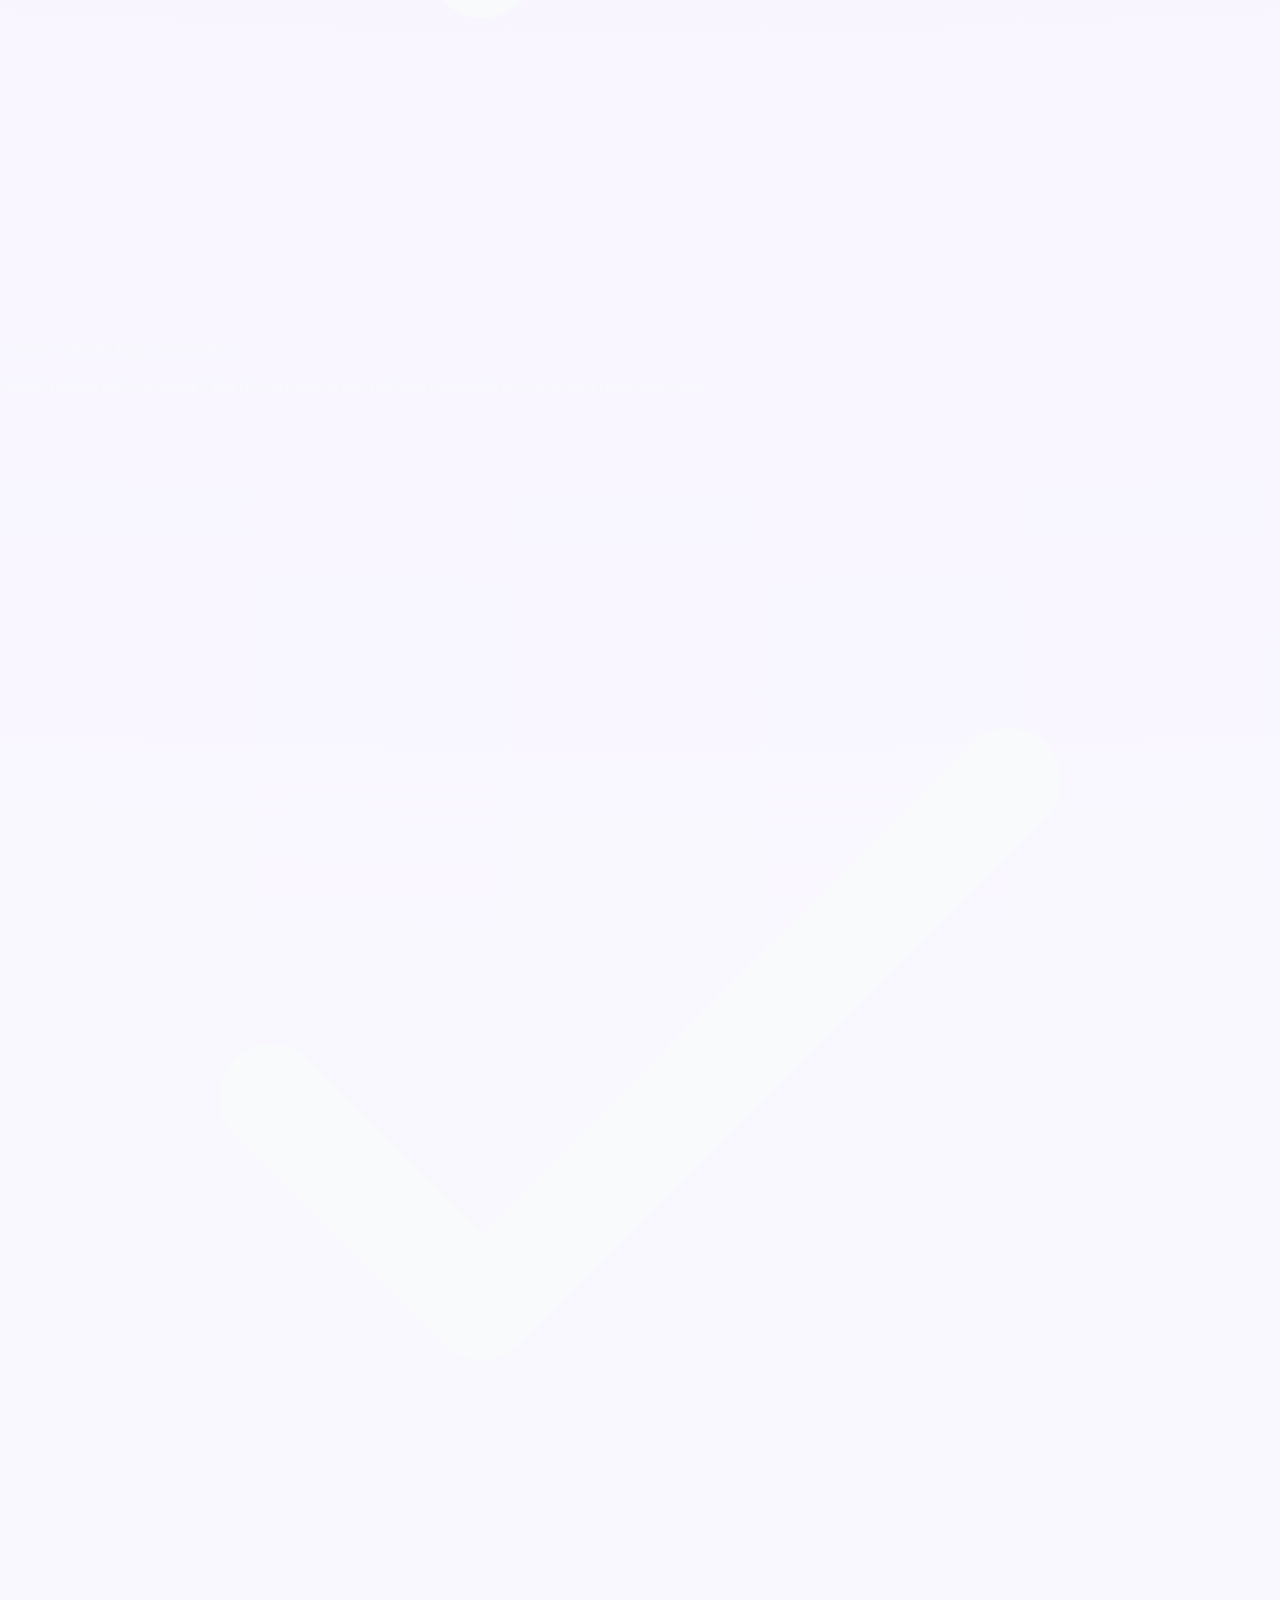
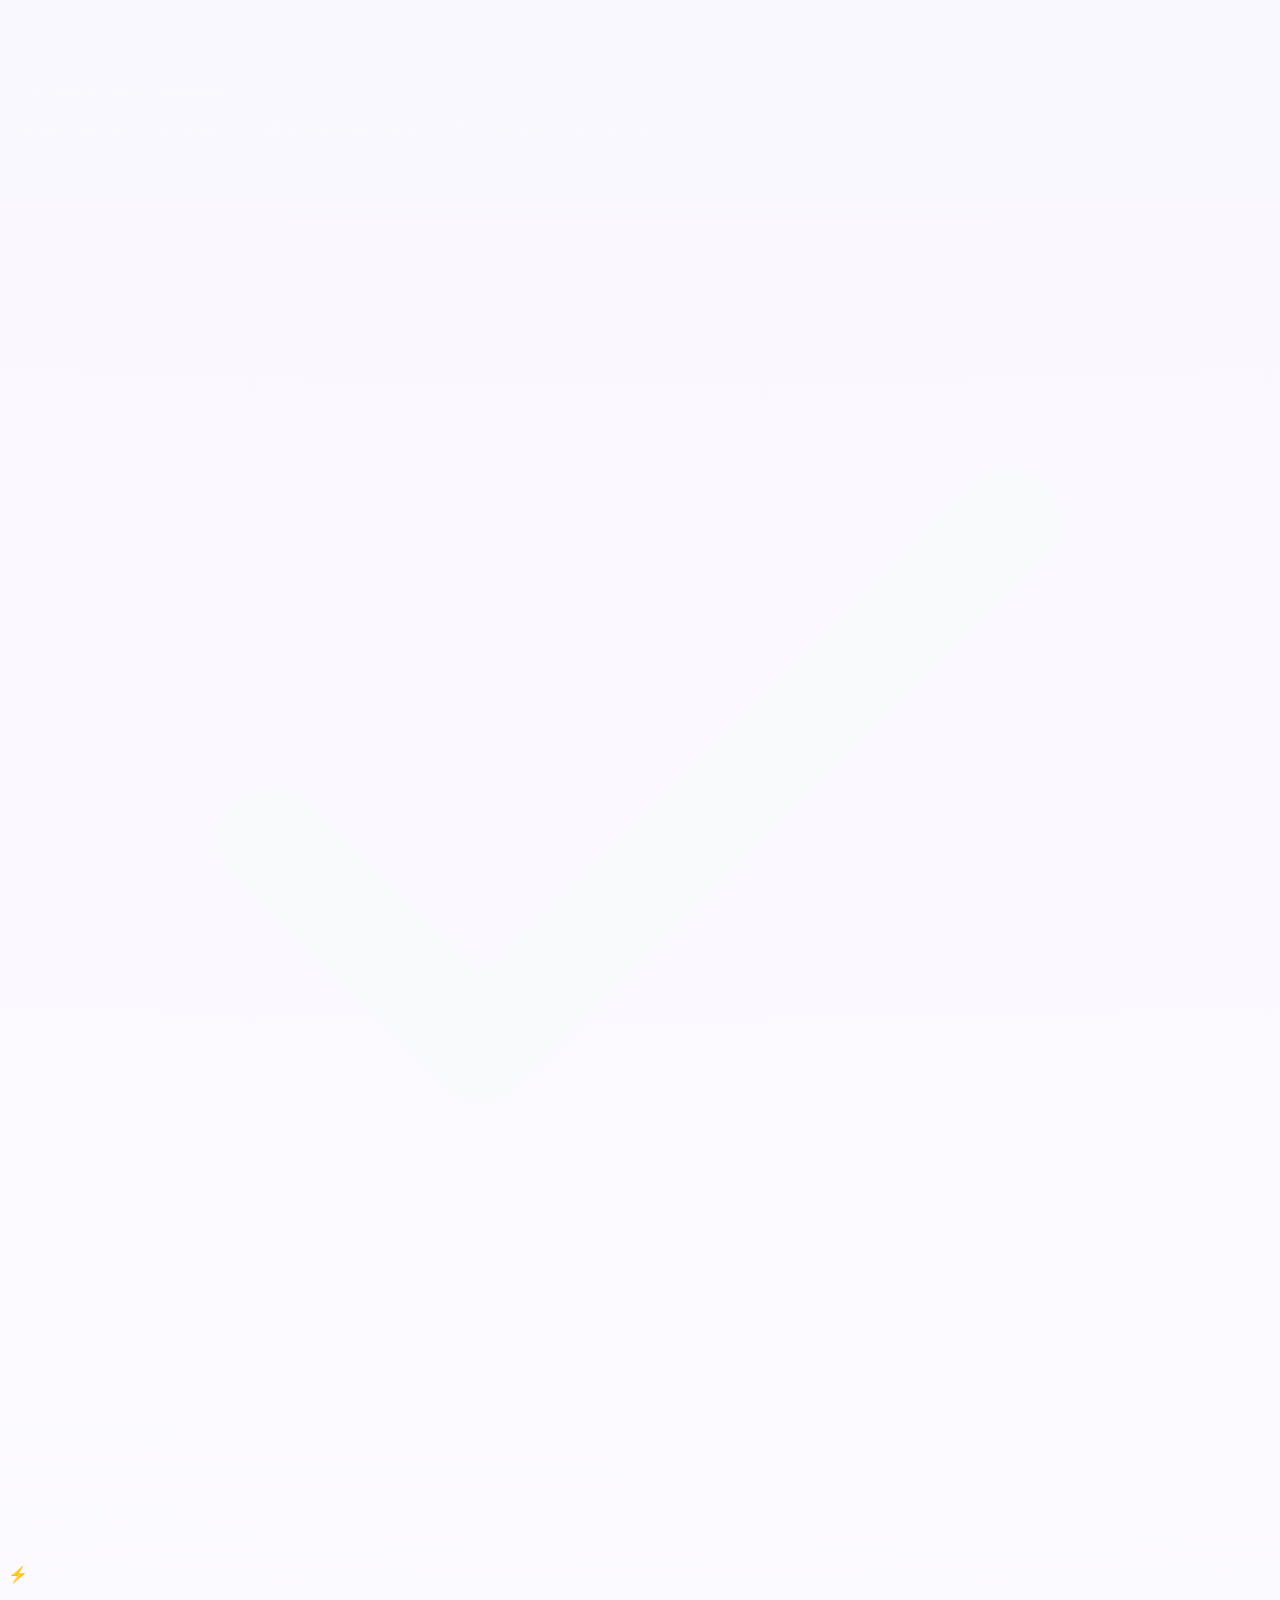
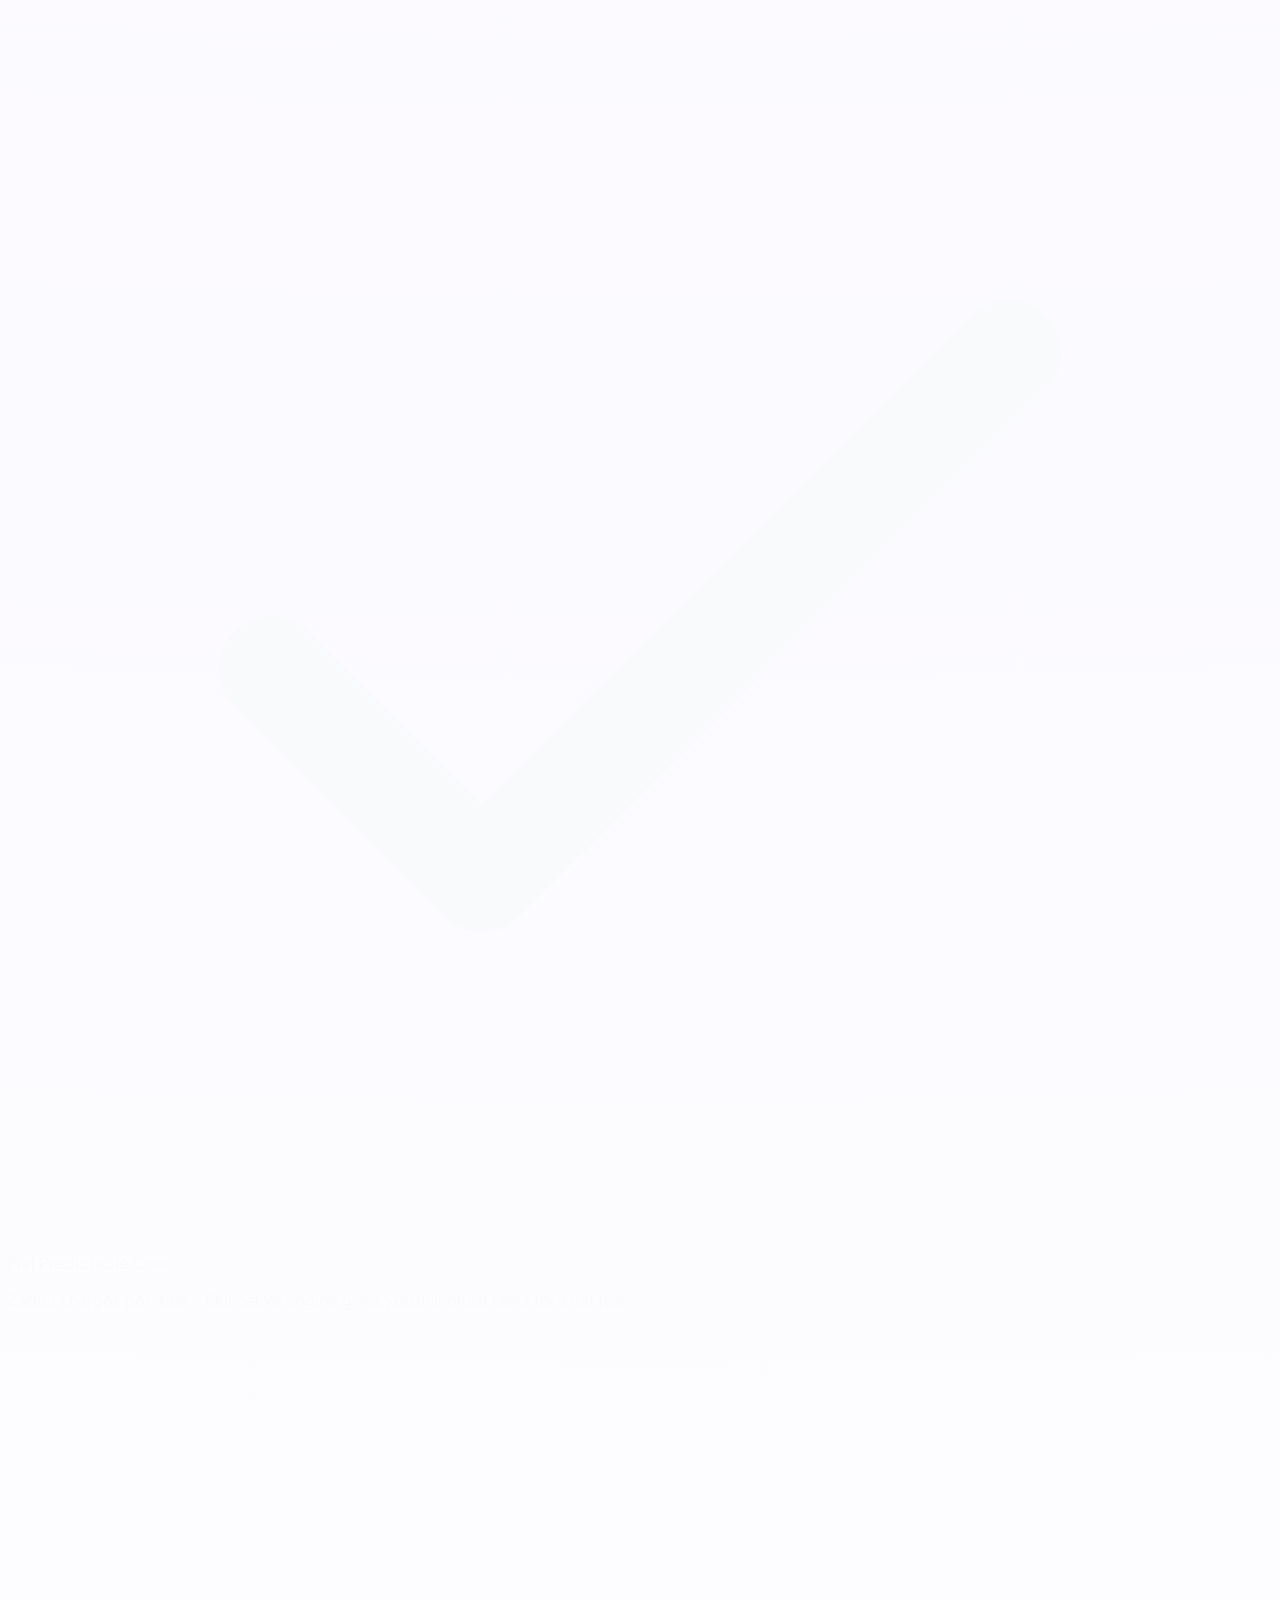
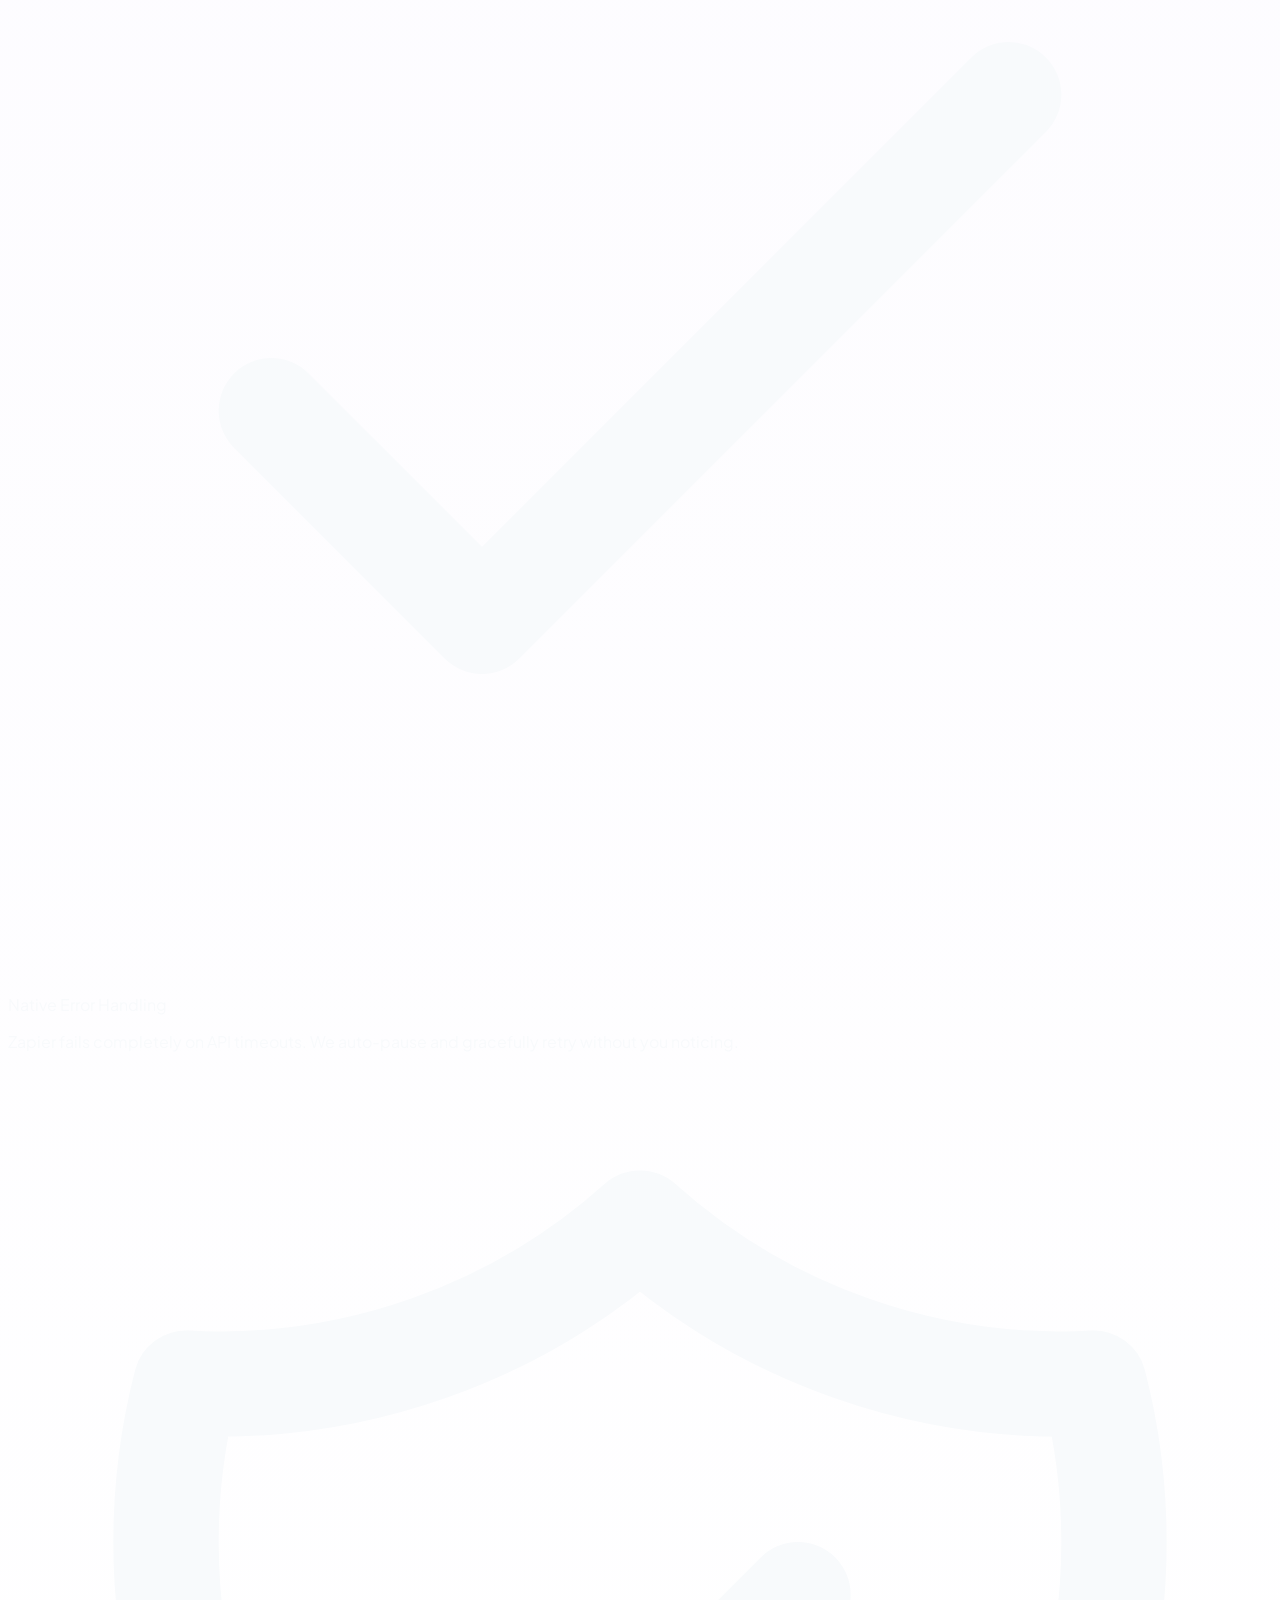
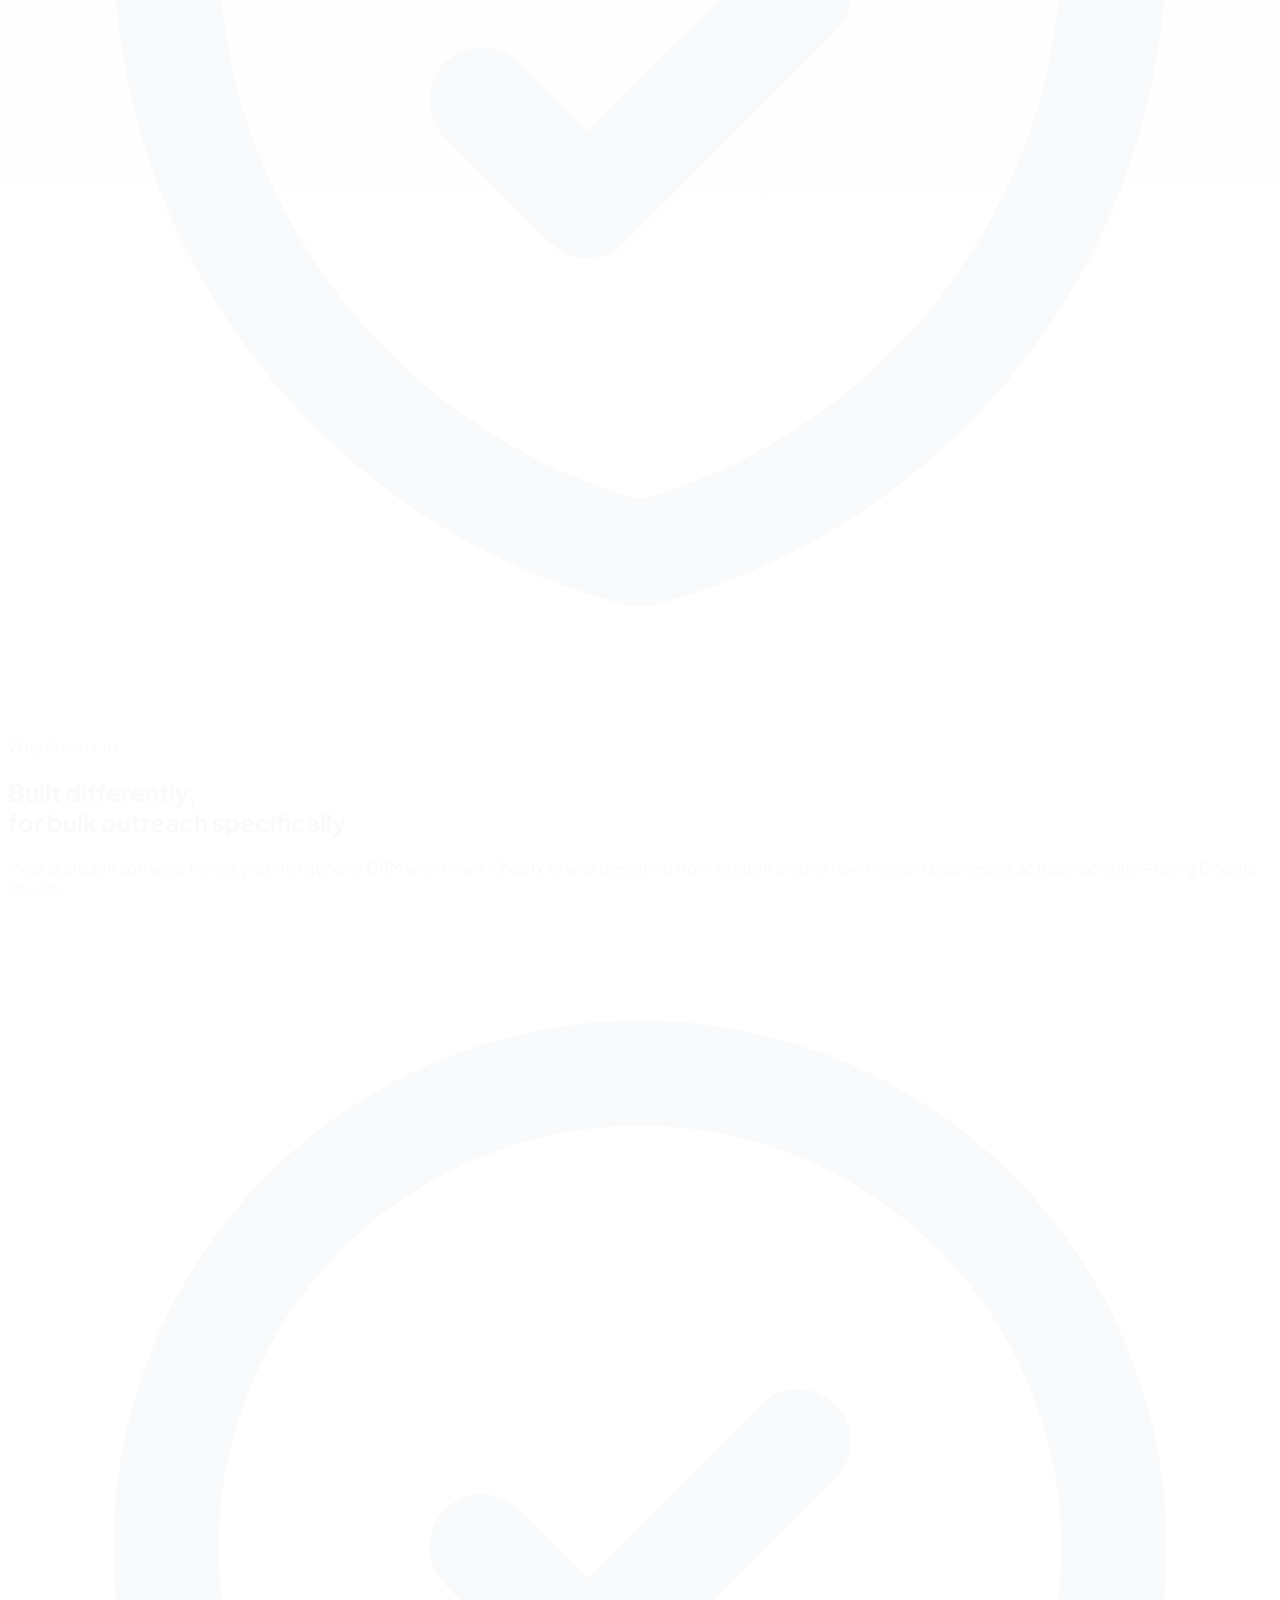
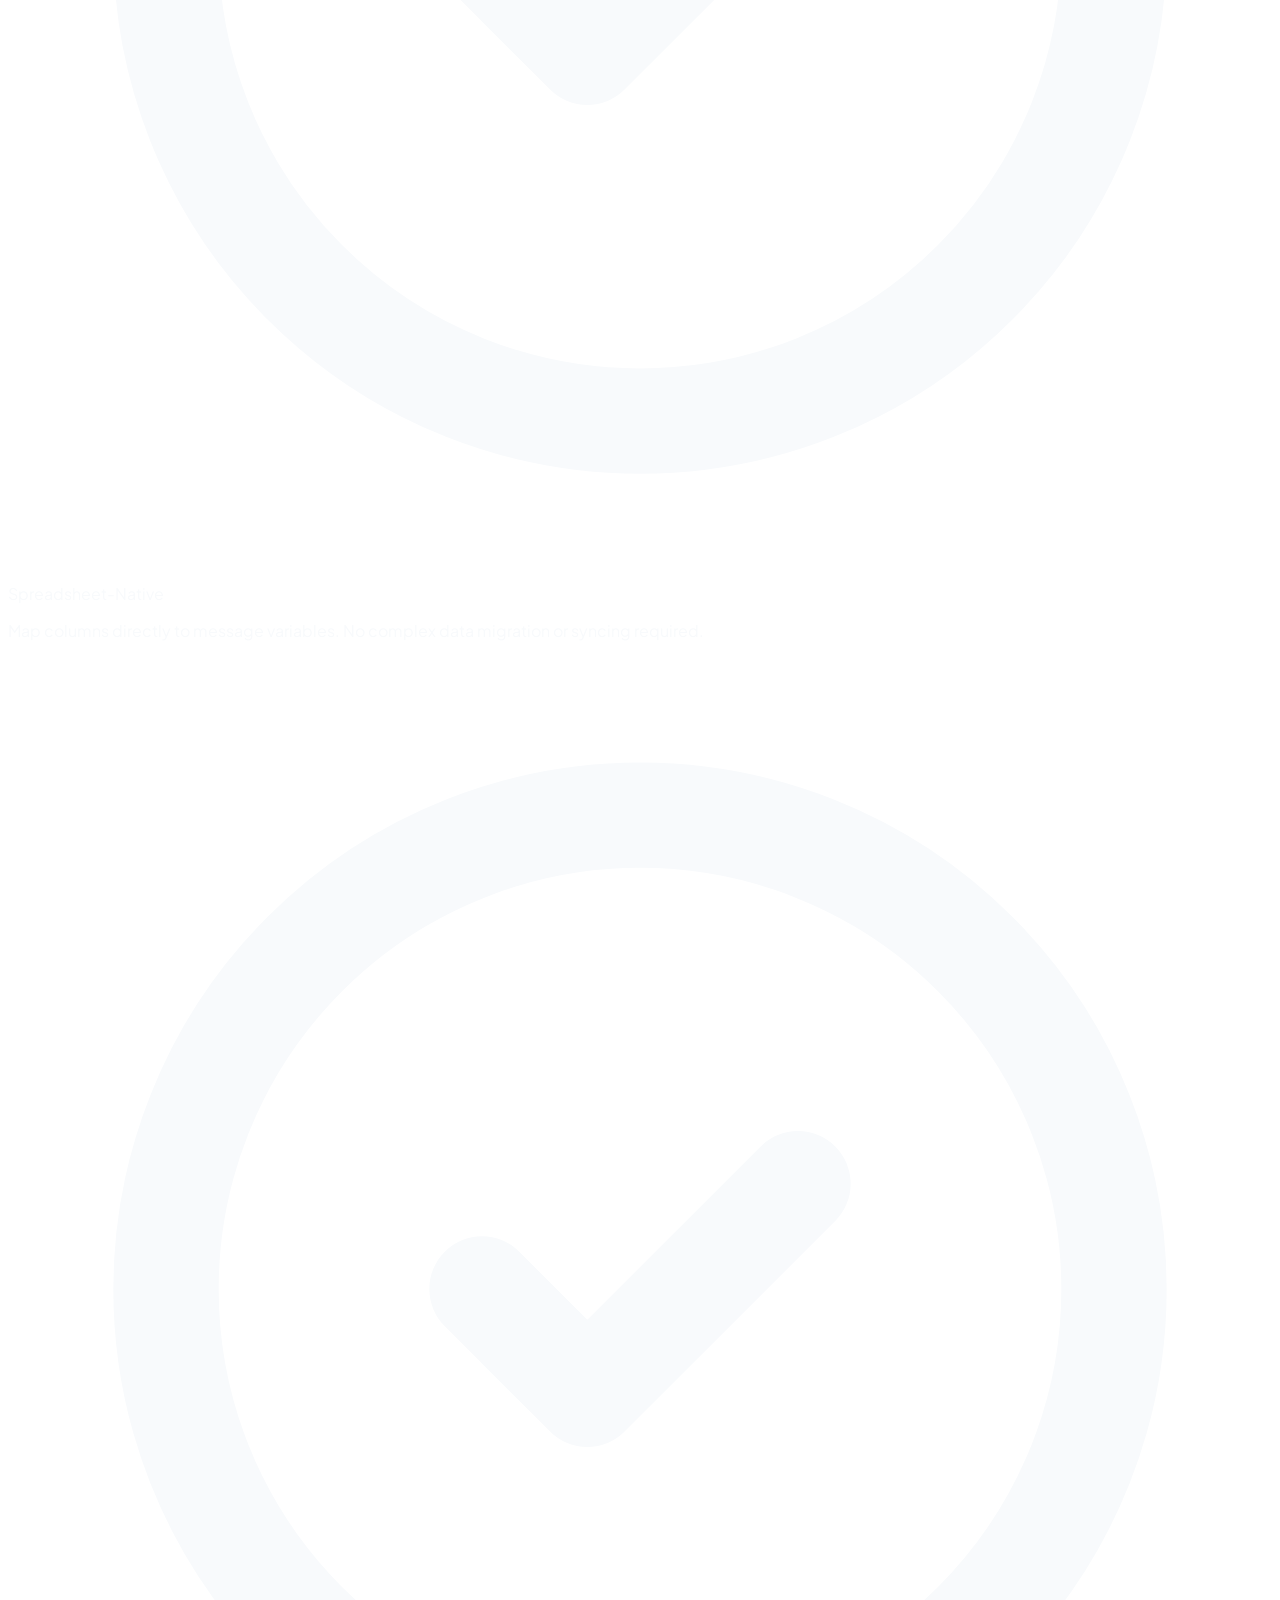
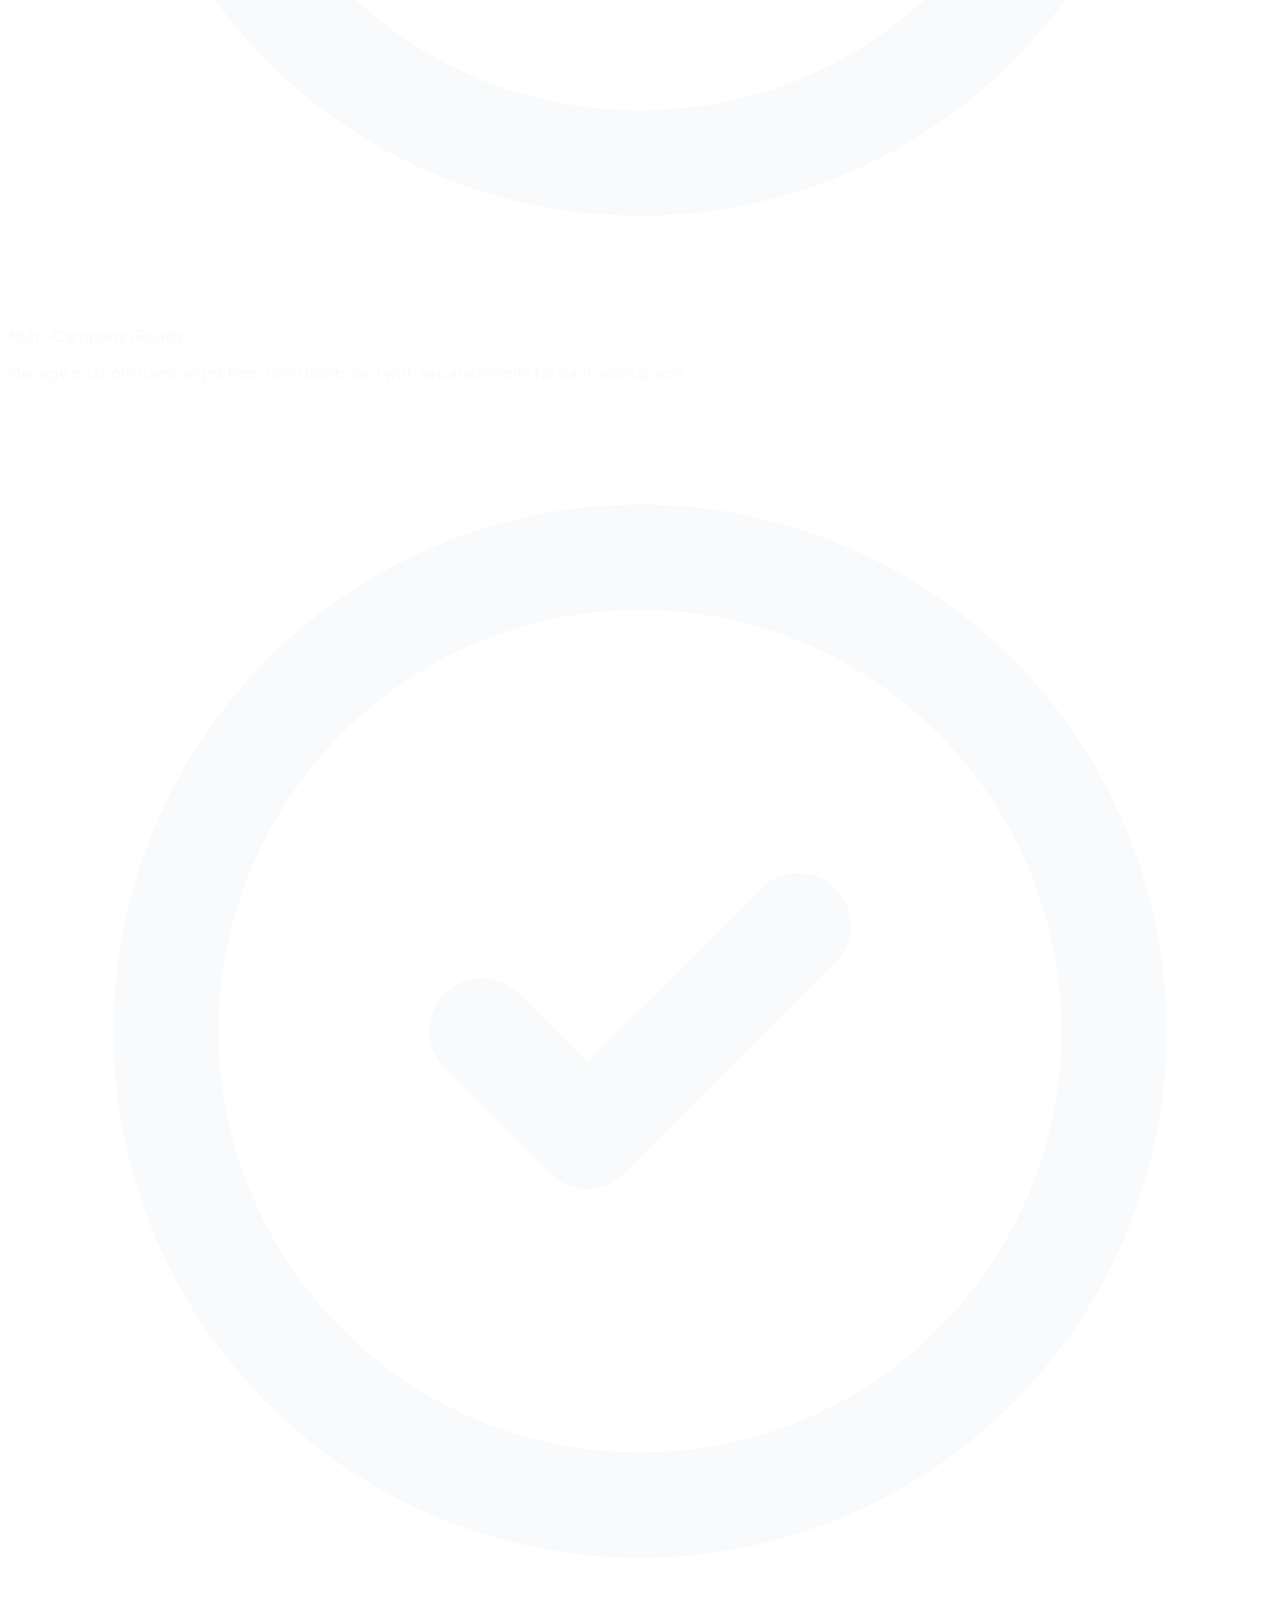
==== commit e5956d53: "feat: Add Newsletter subscriptions with AI broadcast in Admin" ====
--- a/frontend/index.html
+++ b/frontend/index.html
@@ -712,9 +712,12 @@
                     <div>
                         <h4 class="text-xs font-bold text-gray-400 tracking-wider uppercase mb-4">Newsletter & Growth Tips</h4>
                         <p class="text-gray-400 text-sm mb-4">Join 10,000+ founders. Get our top 5 outreach templates that generate 30%+ reply rates directly to your inbox.</p>
-                        <form id="form-newsletter" class="flex flex-col sm:flex-row gap-2">
-                            <input type="email" id="newsletter-email" placeholder="Enter your email address" class="input input-bordered bg-dark/50 focus:bg-dark text-white border-white/10 focus:border-primary w-full" required />
-                            <button type="submit" class="btn bg-primary hover:bg-violet-600 text-white border-none shrink-0">Subscribe</button>
+                        <form id="form-newsletter" class="flex flex-col gap-2">
+                            <div class="flex flex-col sm:flex-row gap-2">
+                                <input type="email" id="newsletter-email" placeholder="Enter your email address" class="input input-bordered bg-dark/50 focus:bg-dark text-white border-white/10 focus:border-primary w-full" required />
+                                <input type="tel" id="newsletter-mobile" placeholder="Mobile Number (Optional)" class="input input-bordered bg-dark/50 focus:bg-dark text-white border-white/10 focus:border-primary w-full" />
+                            </div>
+                            <button type="submit" class="btn bg-primary hover:bg-violet-600 text-white border-none w-full sm:w-auto">Subscribe</button>
                         </form>
                         <p id="newsletter-success" class="text-success text-xs mt-2 hidden">Thanks for subscribing! Check your inbox soon.</p>
                     </div>
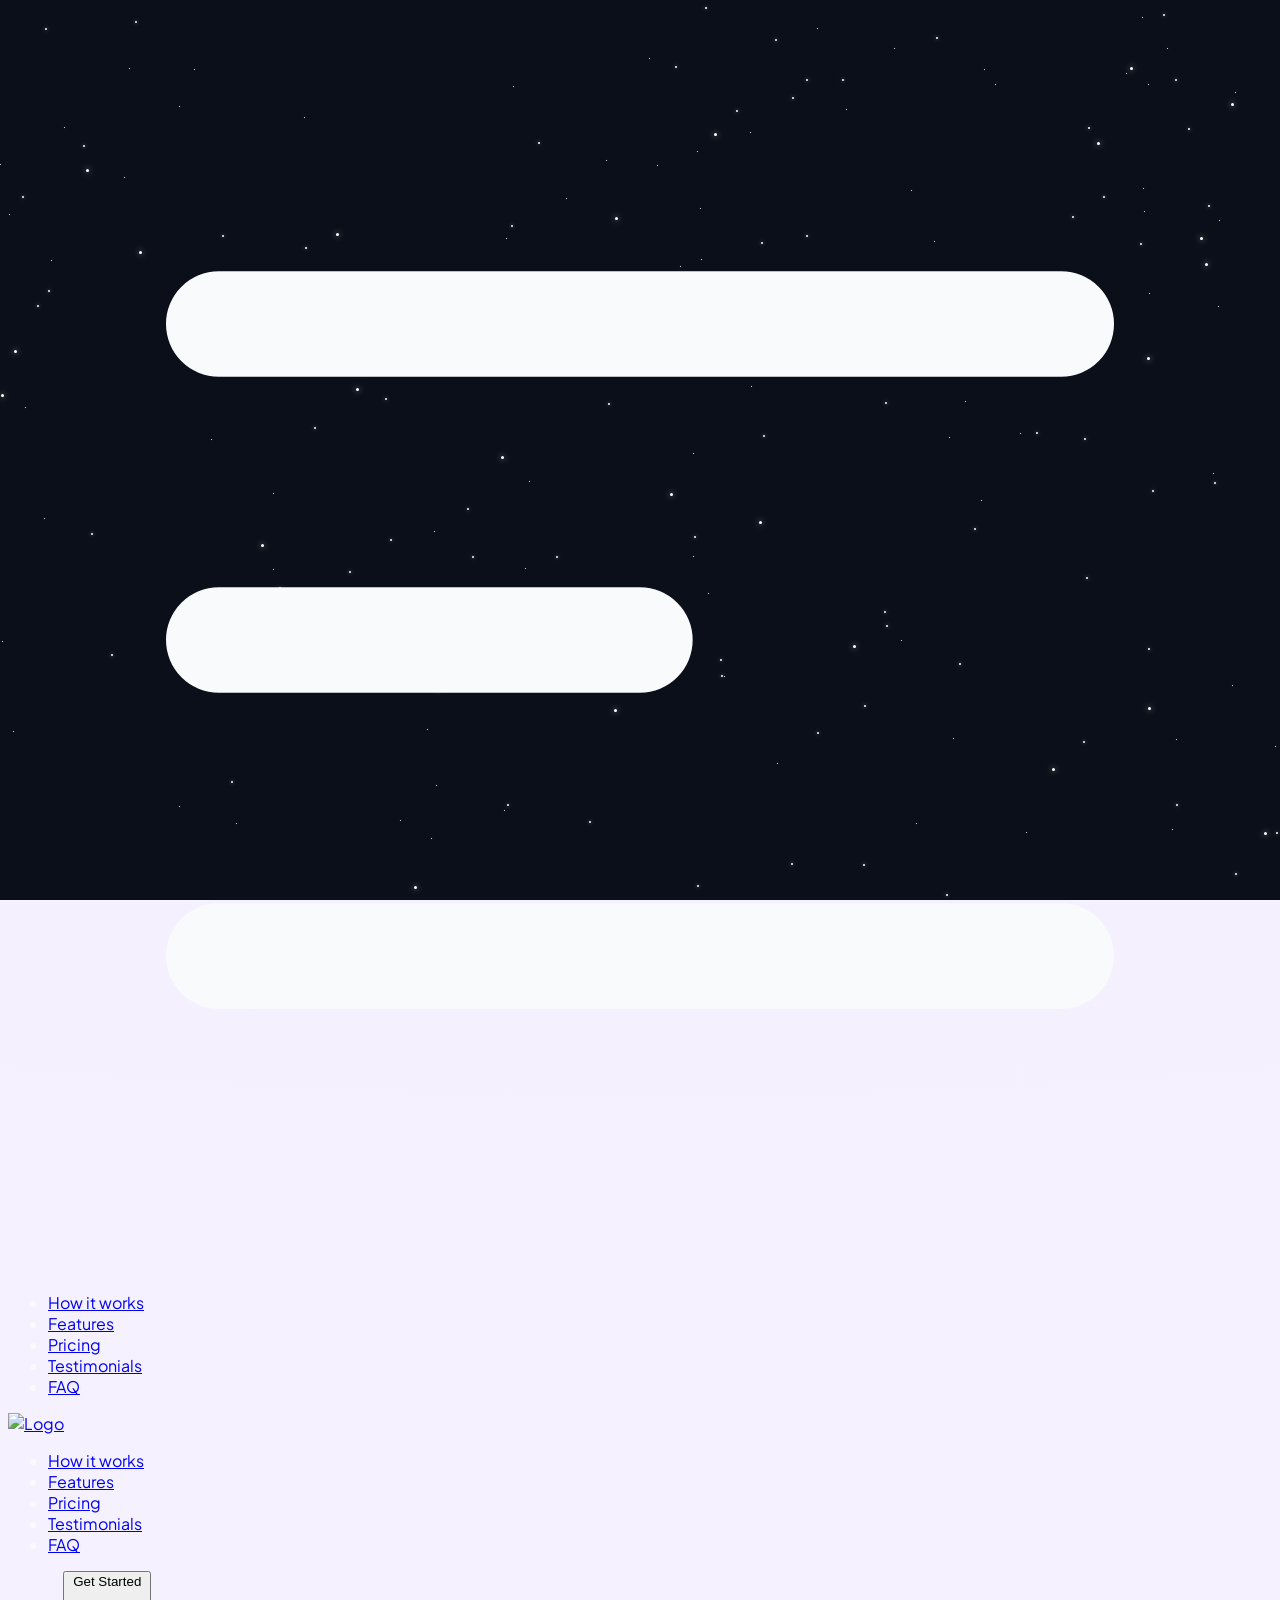
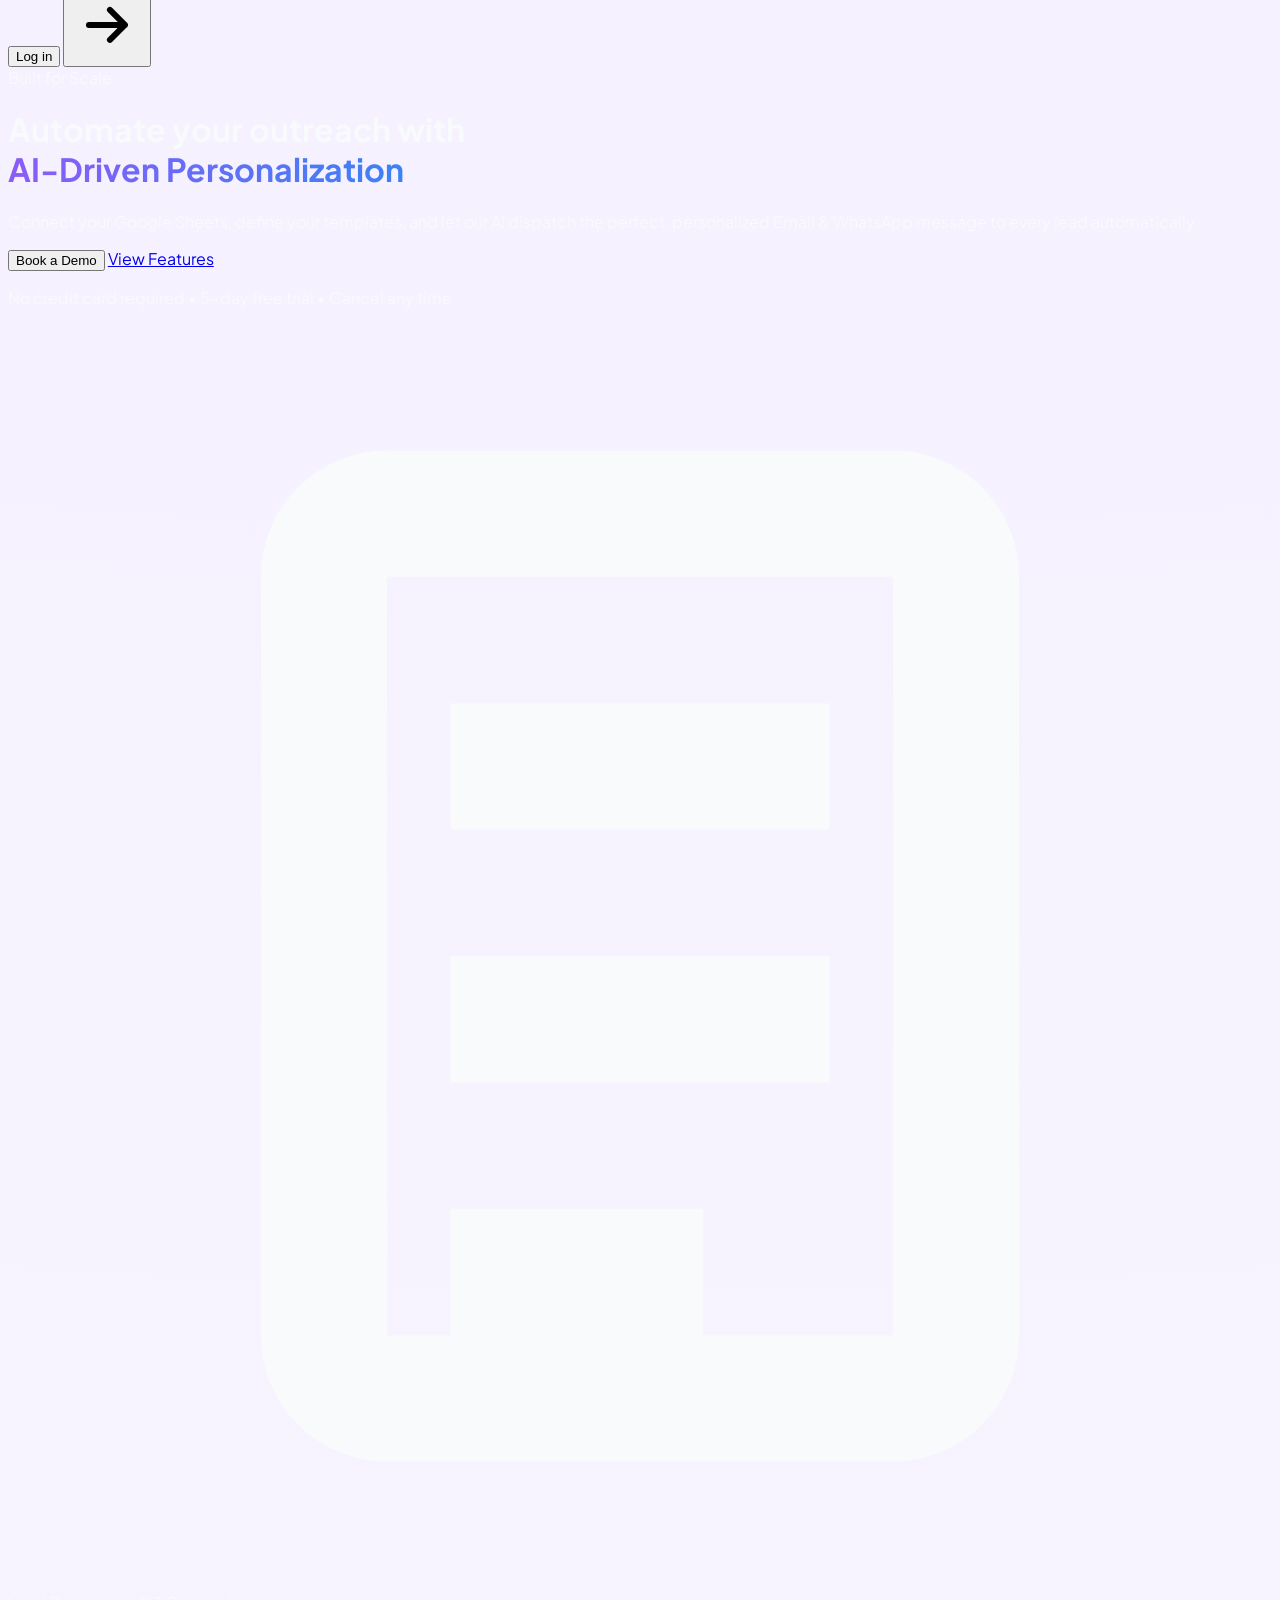
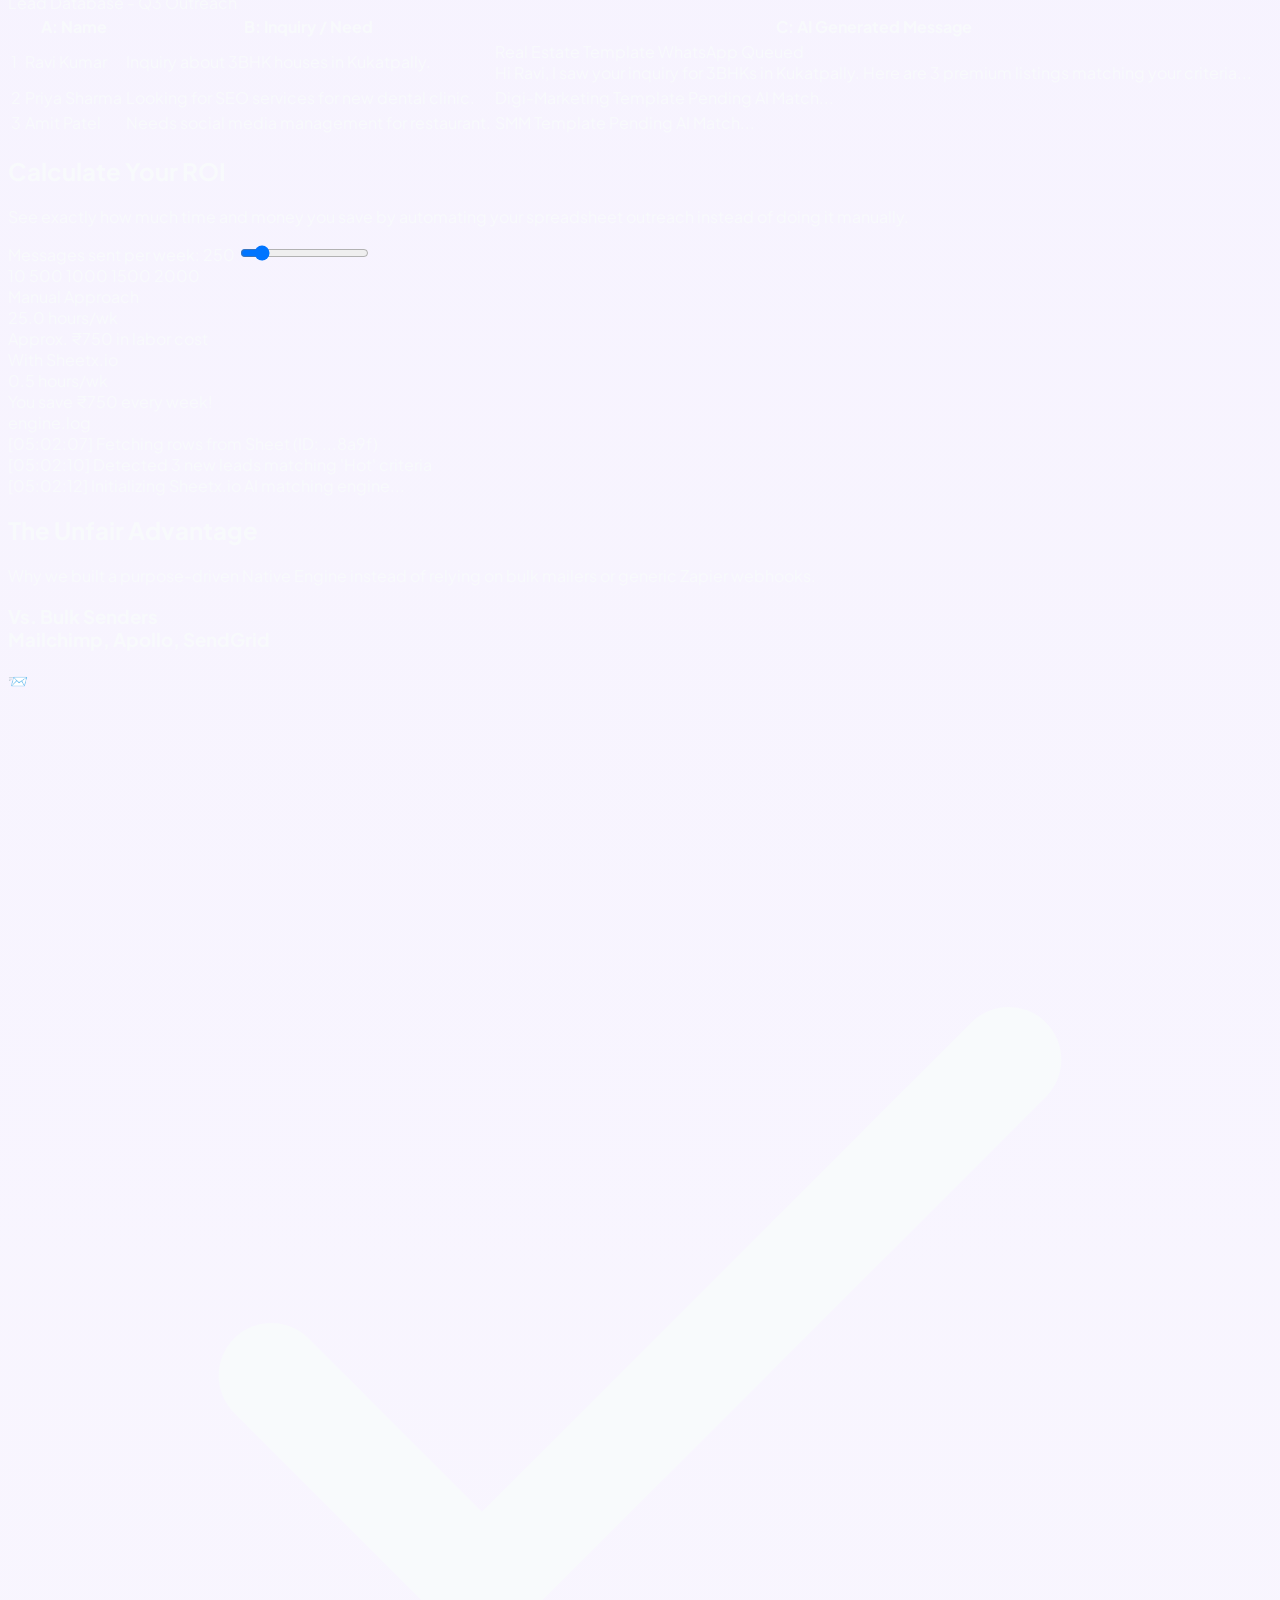
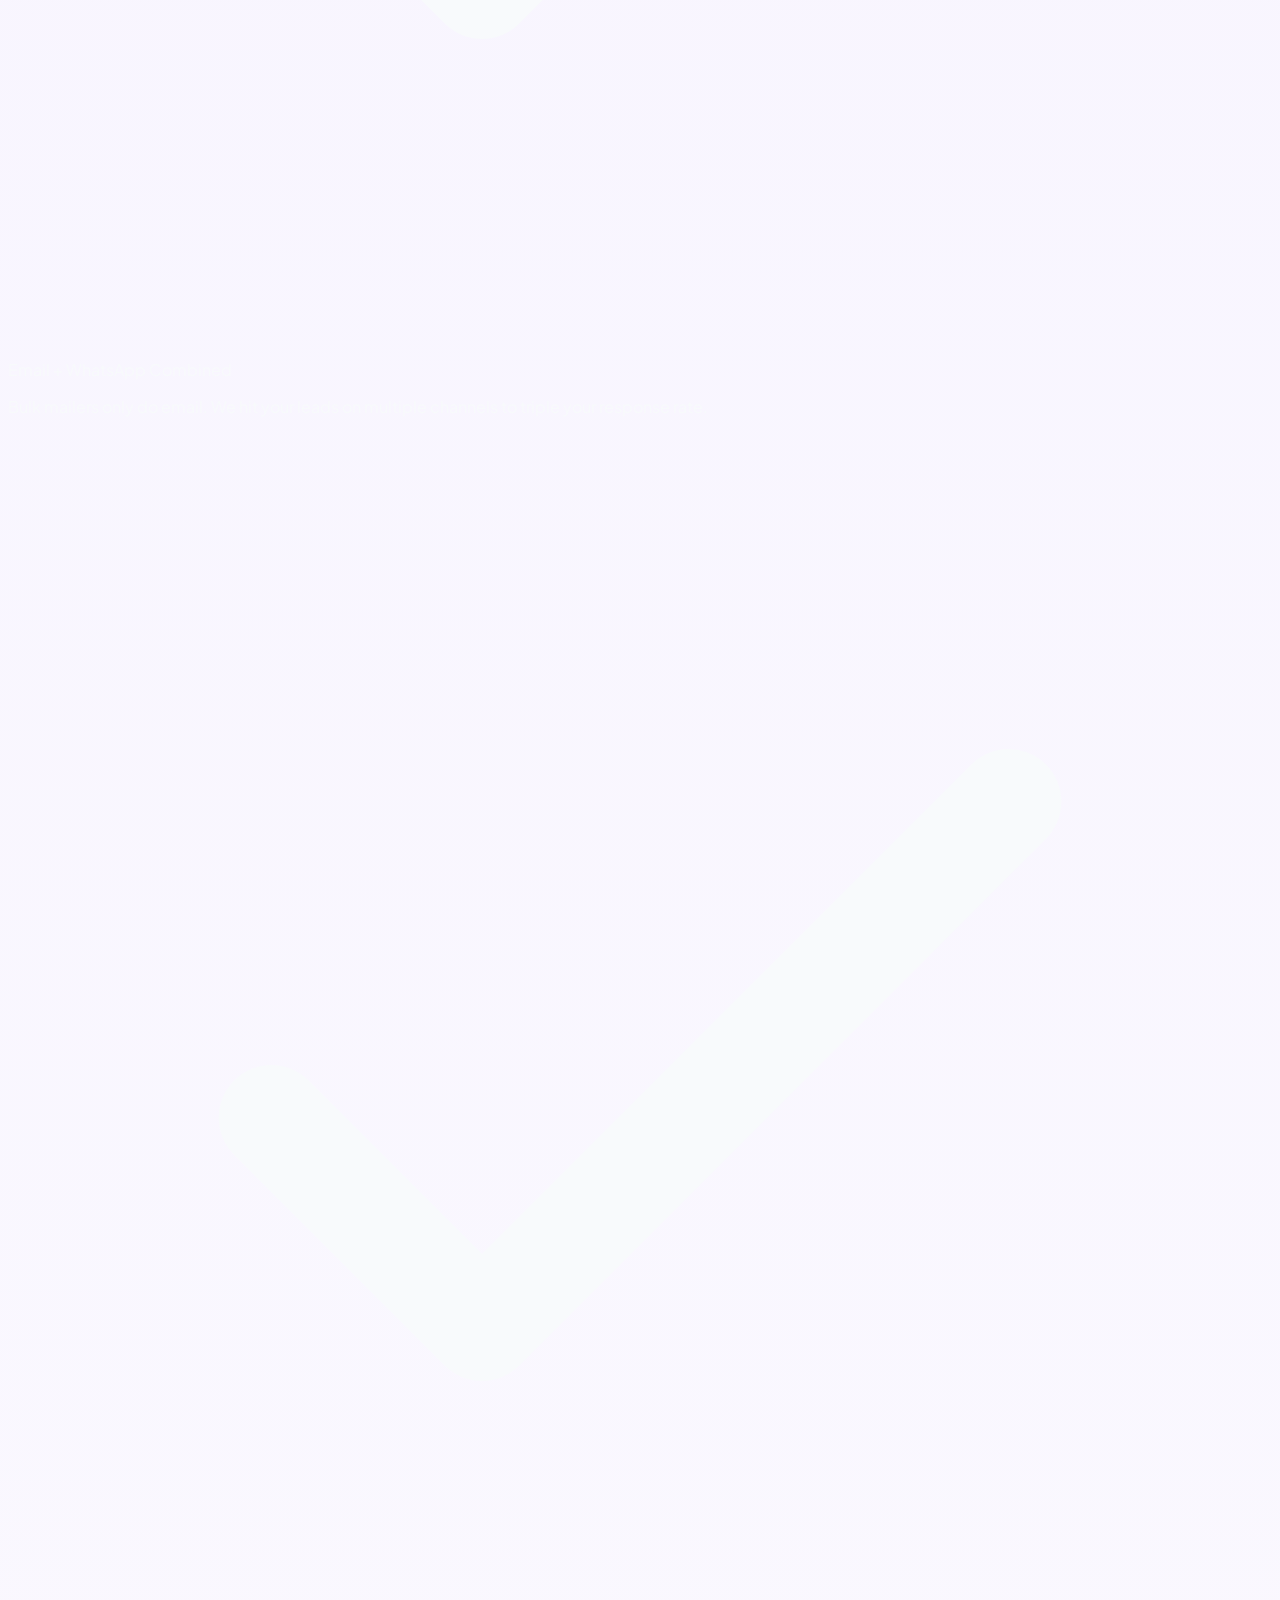
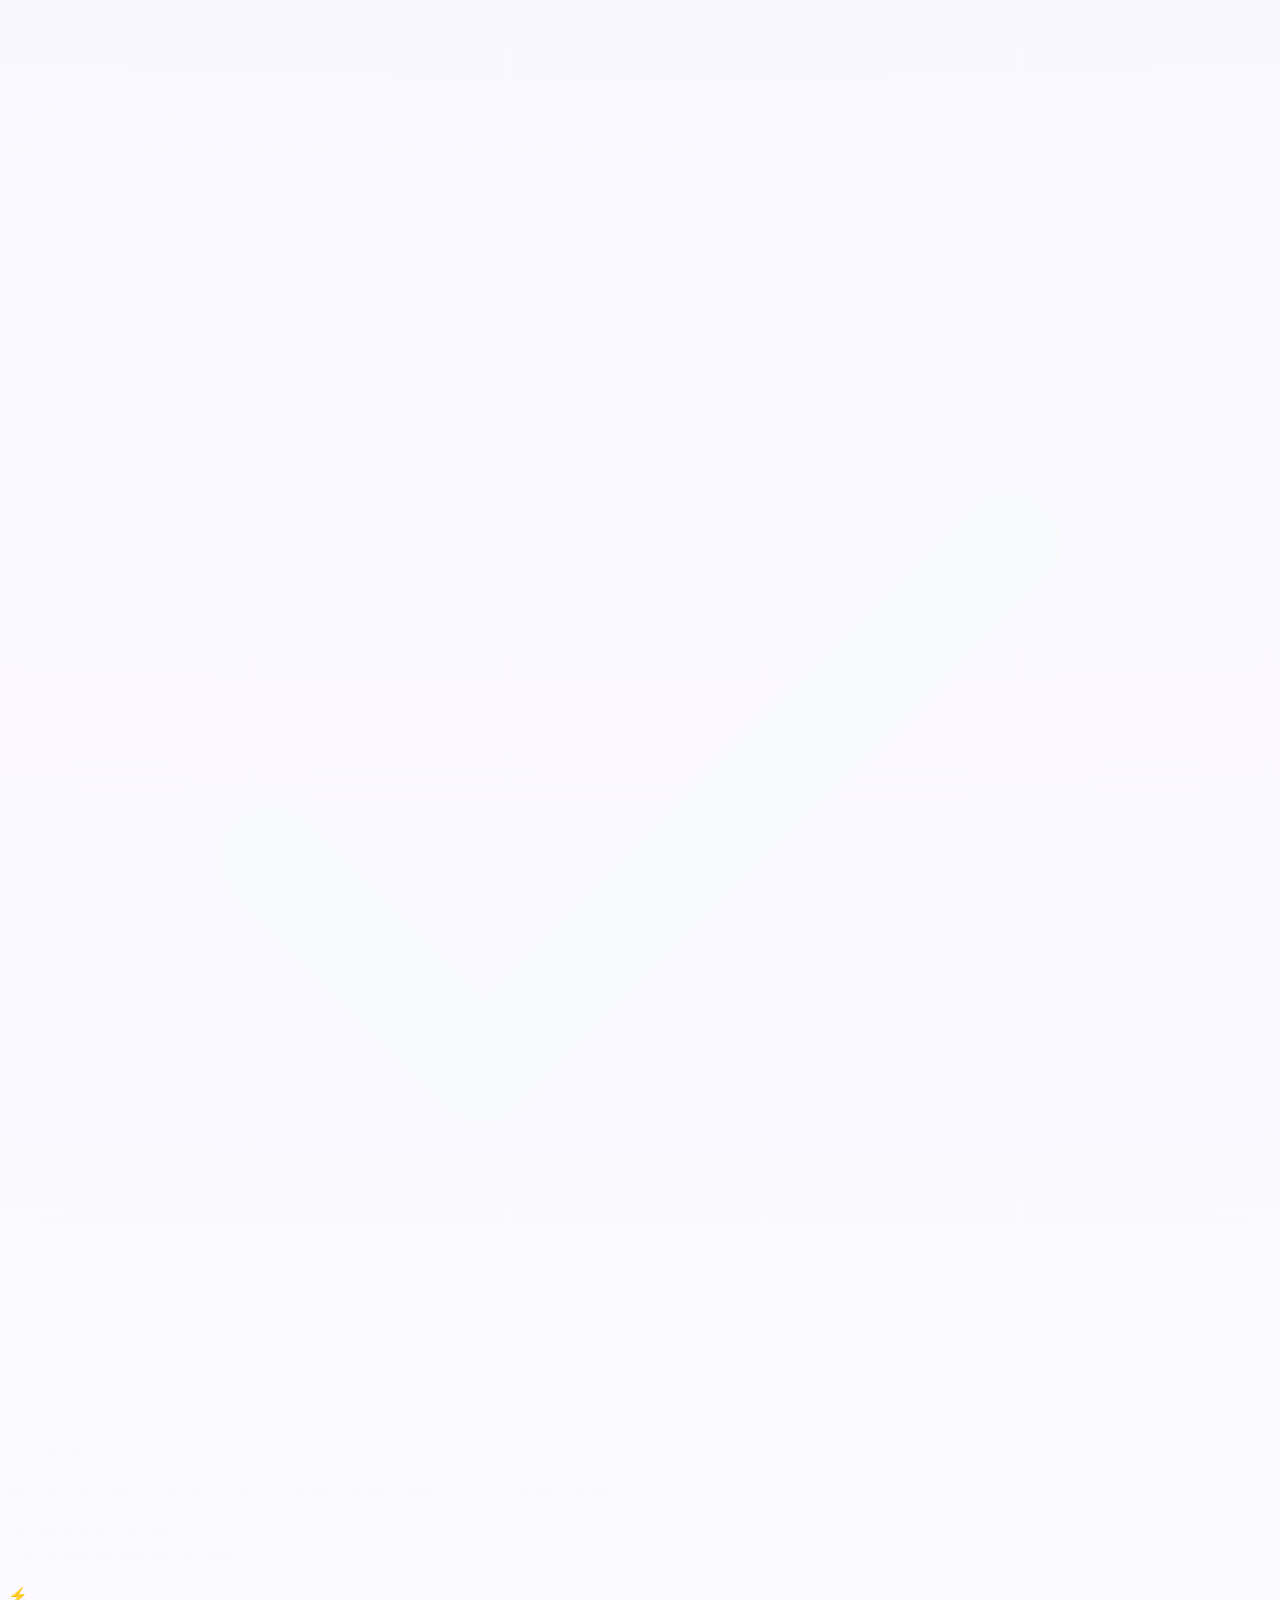
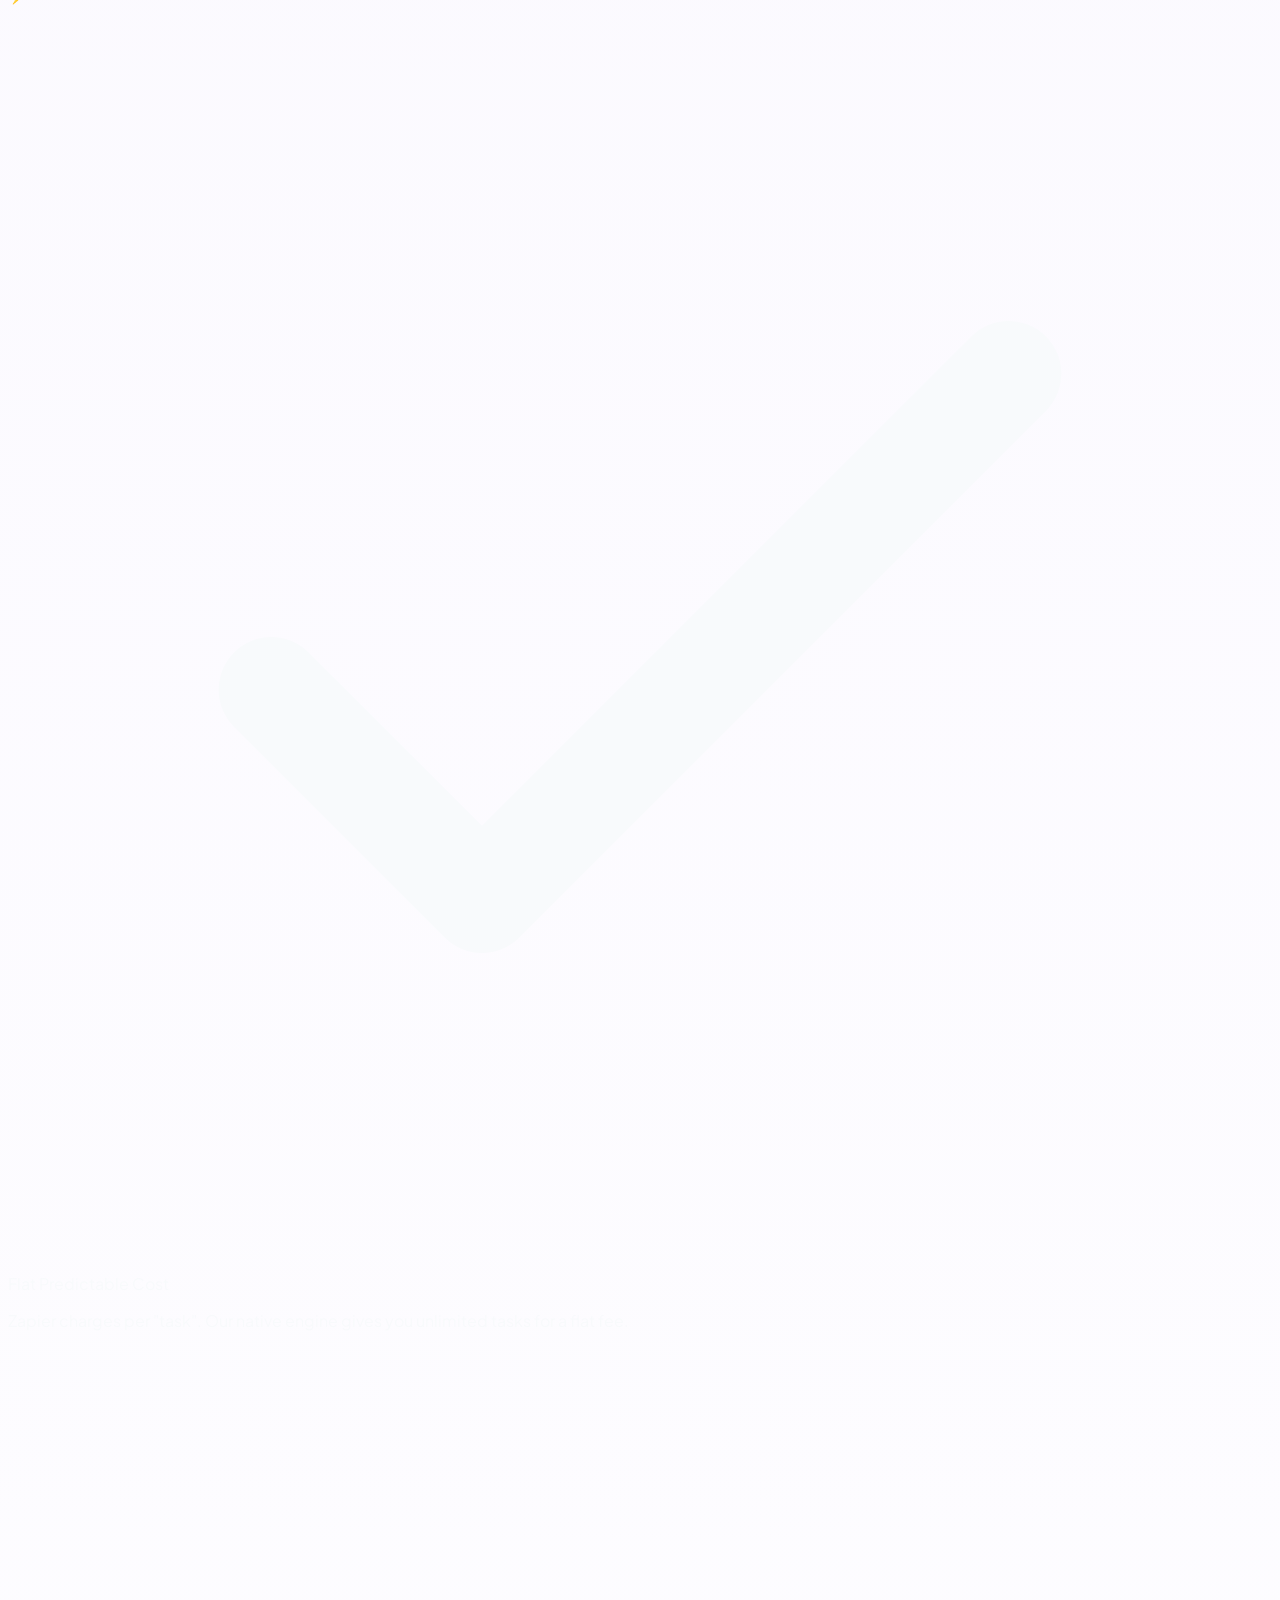
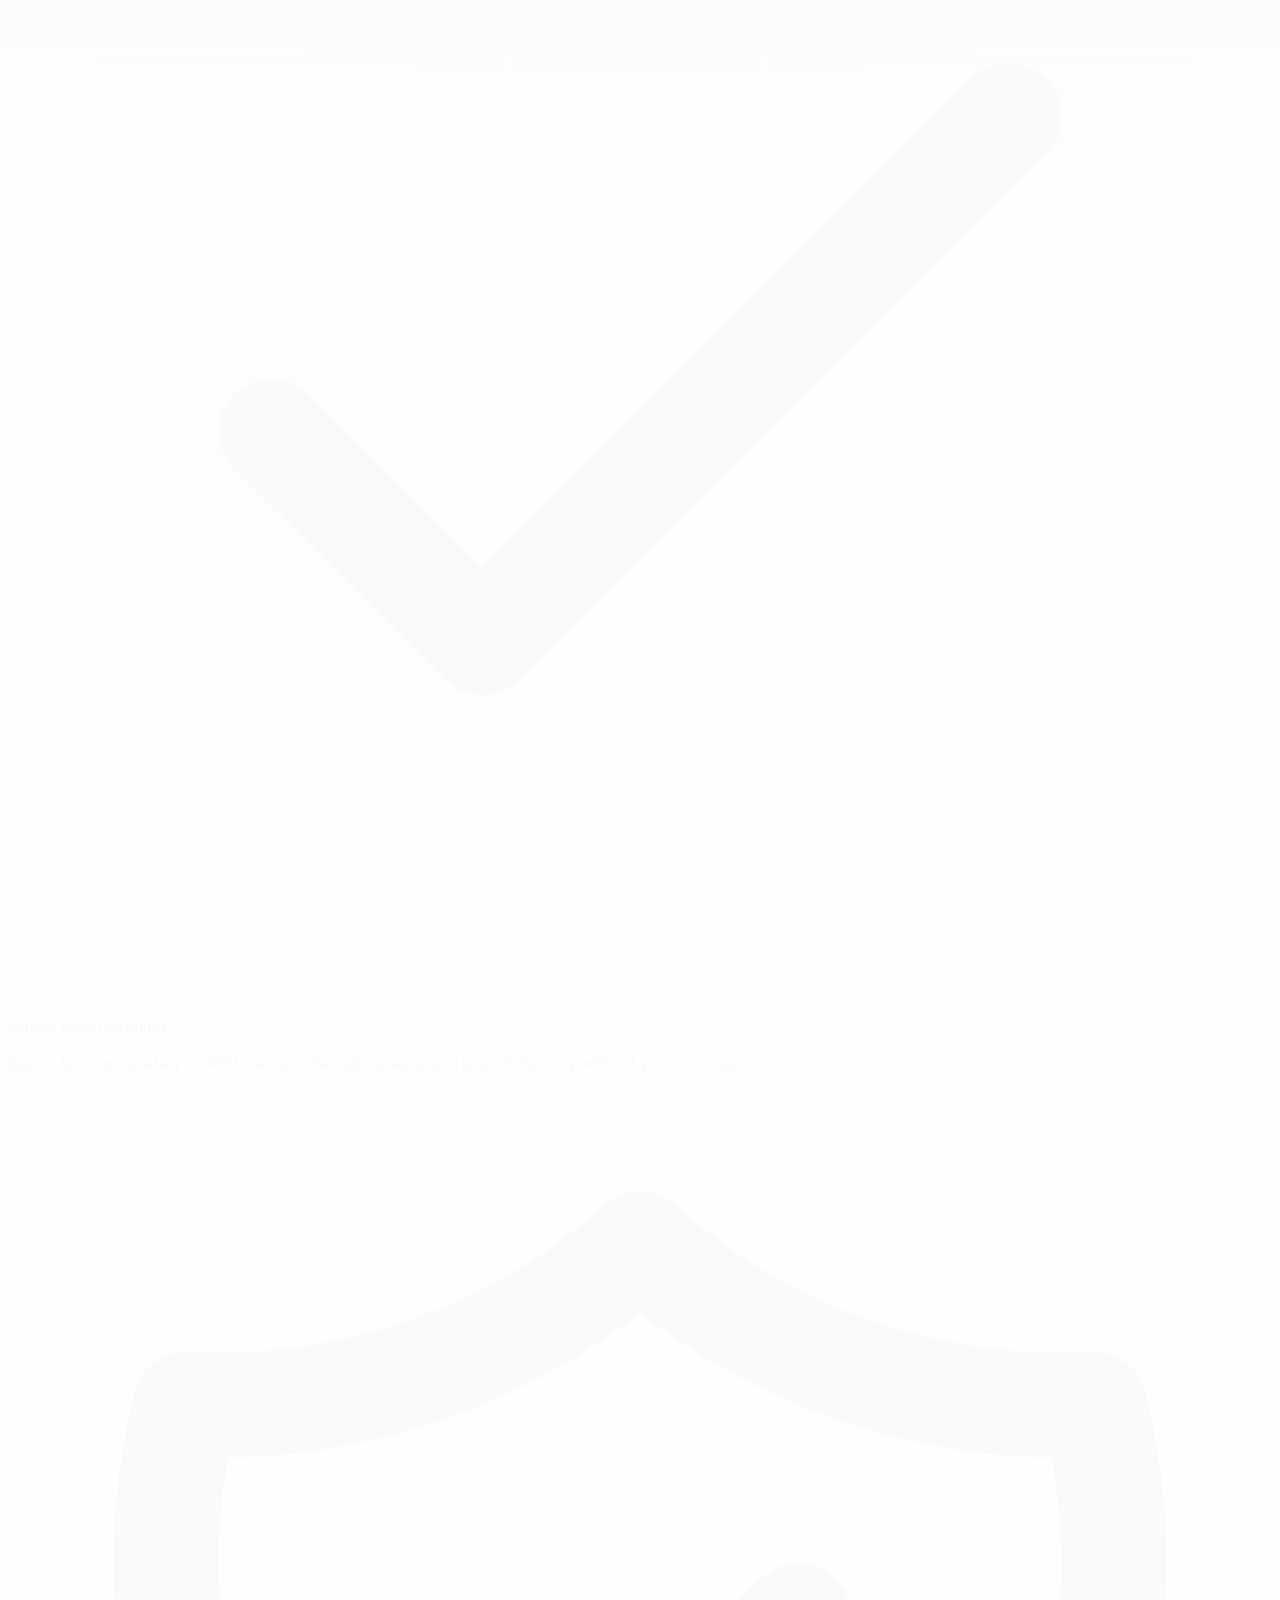
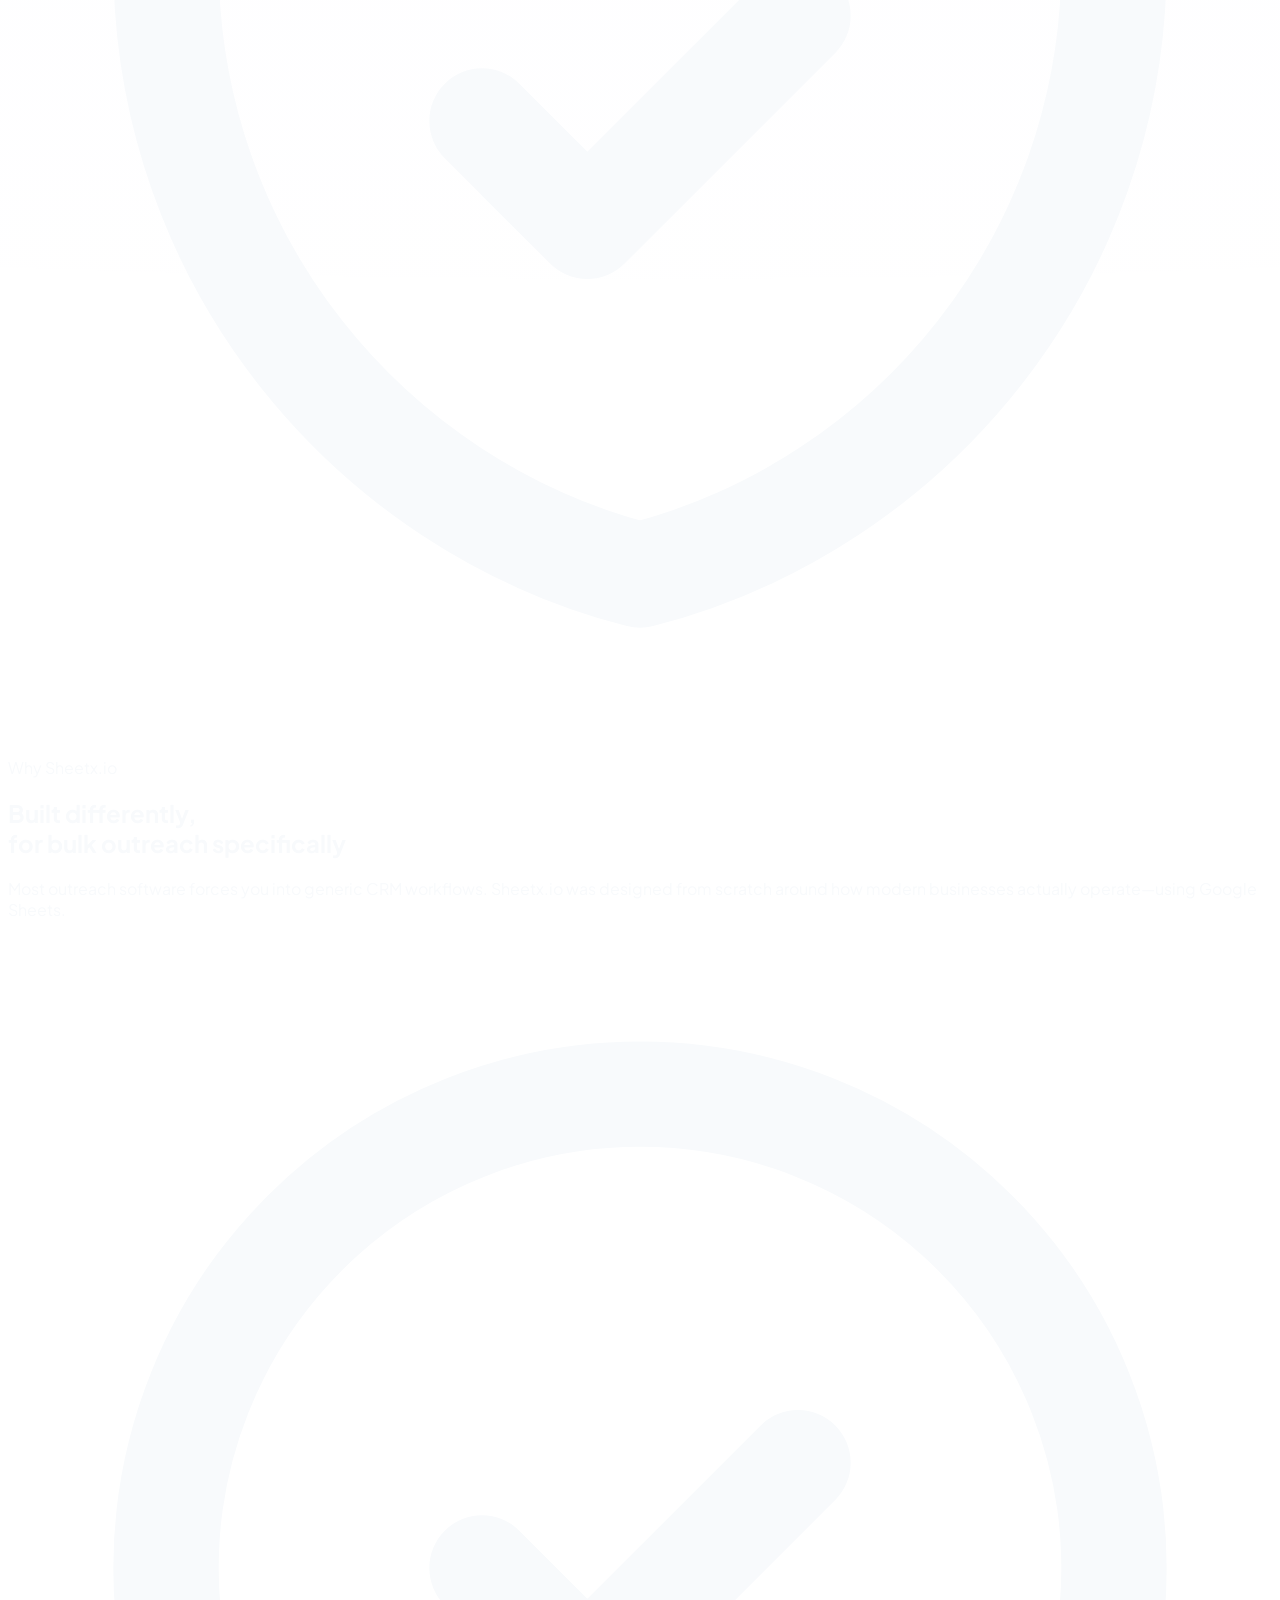
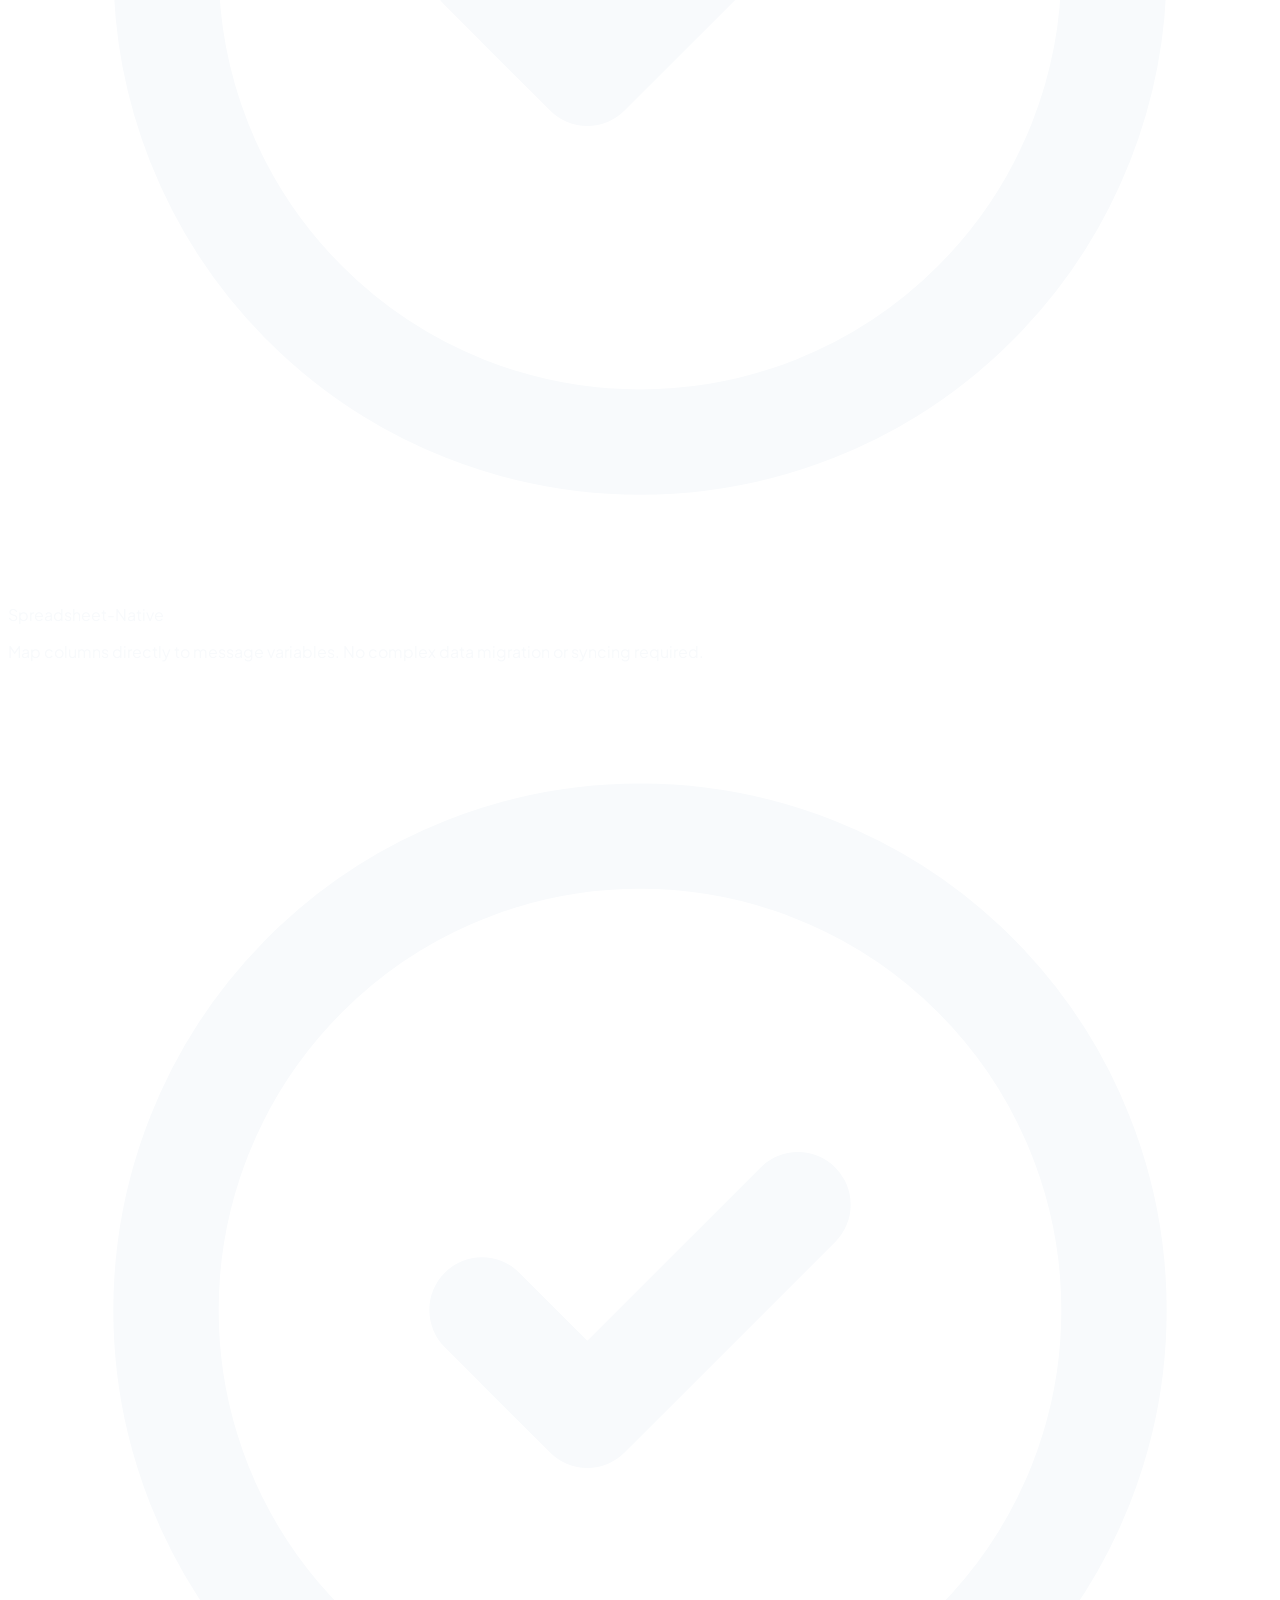
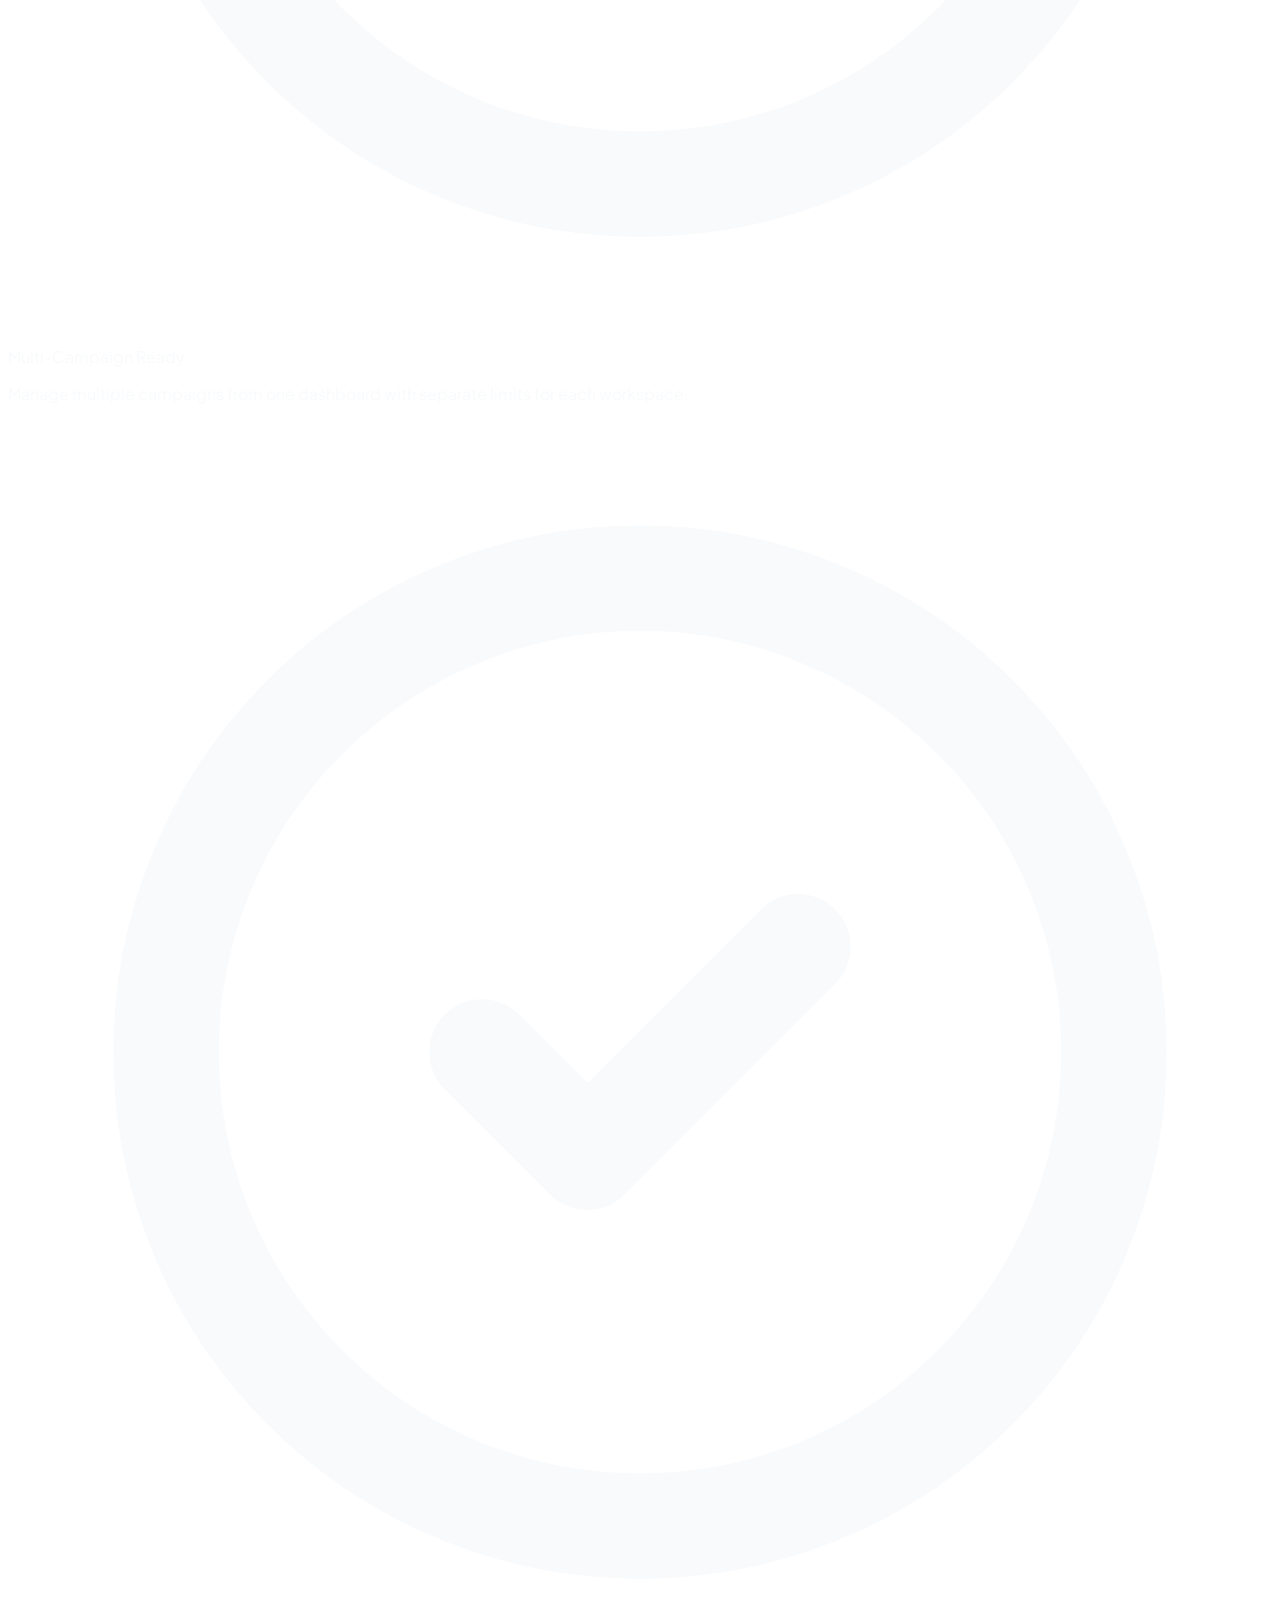
==== commit 89e89e31: "feat: Add Newsletter Preview, WhatsApp Broadcast, and Mandatory Mobile" ====
--- a/frontend/index.html
+++ b/frontend/index.html
@@ -715,7 +715,7 @@
                         <form id="form-newsletter" class="flex flex-col gap-2">
                             <div class="flex flex-col sm:flex-row gap-2">
                                 <input type="email" id="newsletter-email" placeholder="Enter your email address" class="input input-bordered bg-dark/50 focus:bg-dark text-white border-white/10 focus:border-primary w-full" required />
-                                <input type="tel" id="newsletter-mobile" placeholder="Mobile Number (Optional)" class="input input-bordered bg-dark/50 focus:bg-dark text-white border-white/10 focus:border-primary w-full" />
+                                <input type="tel" id="newsletter-mobile" placeholder="Mobile Number" class="input input-bordered bg-dark/50 focus:bg-dark text-white border-white/10 focus:border-primary w-full" required />
                             </div>
                             <button type="submit" class="btn bg-primary hover:bg-violet-600 text-white border-none w-full sm:w-auto">Subscribe</button>
                         </form>
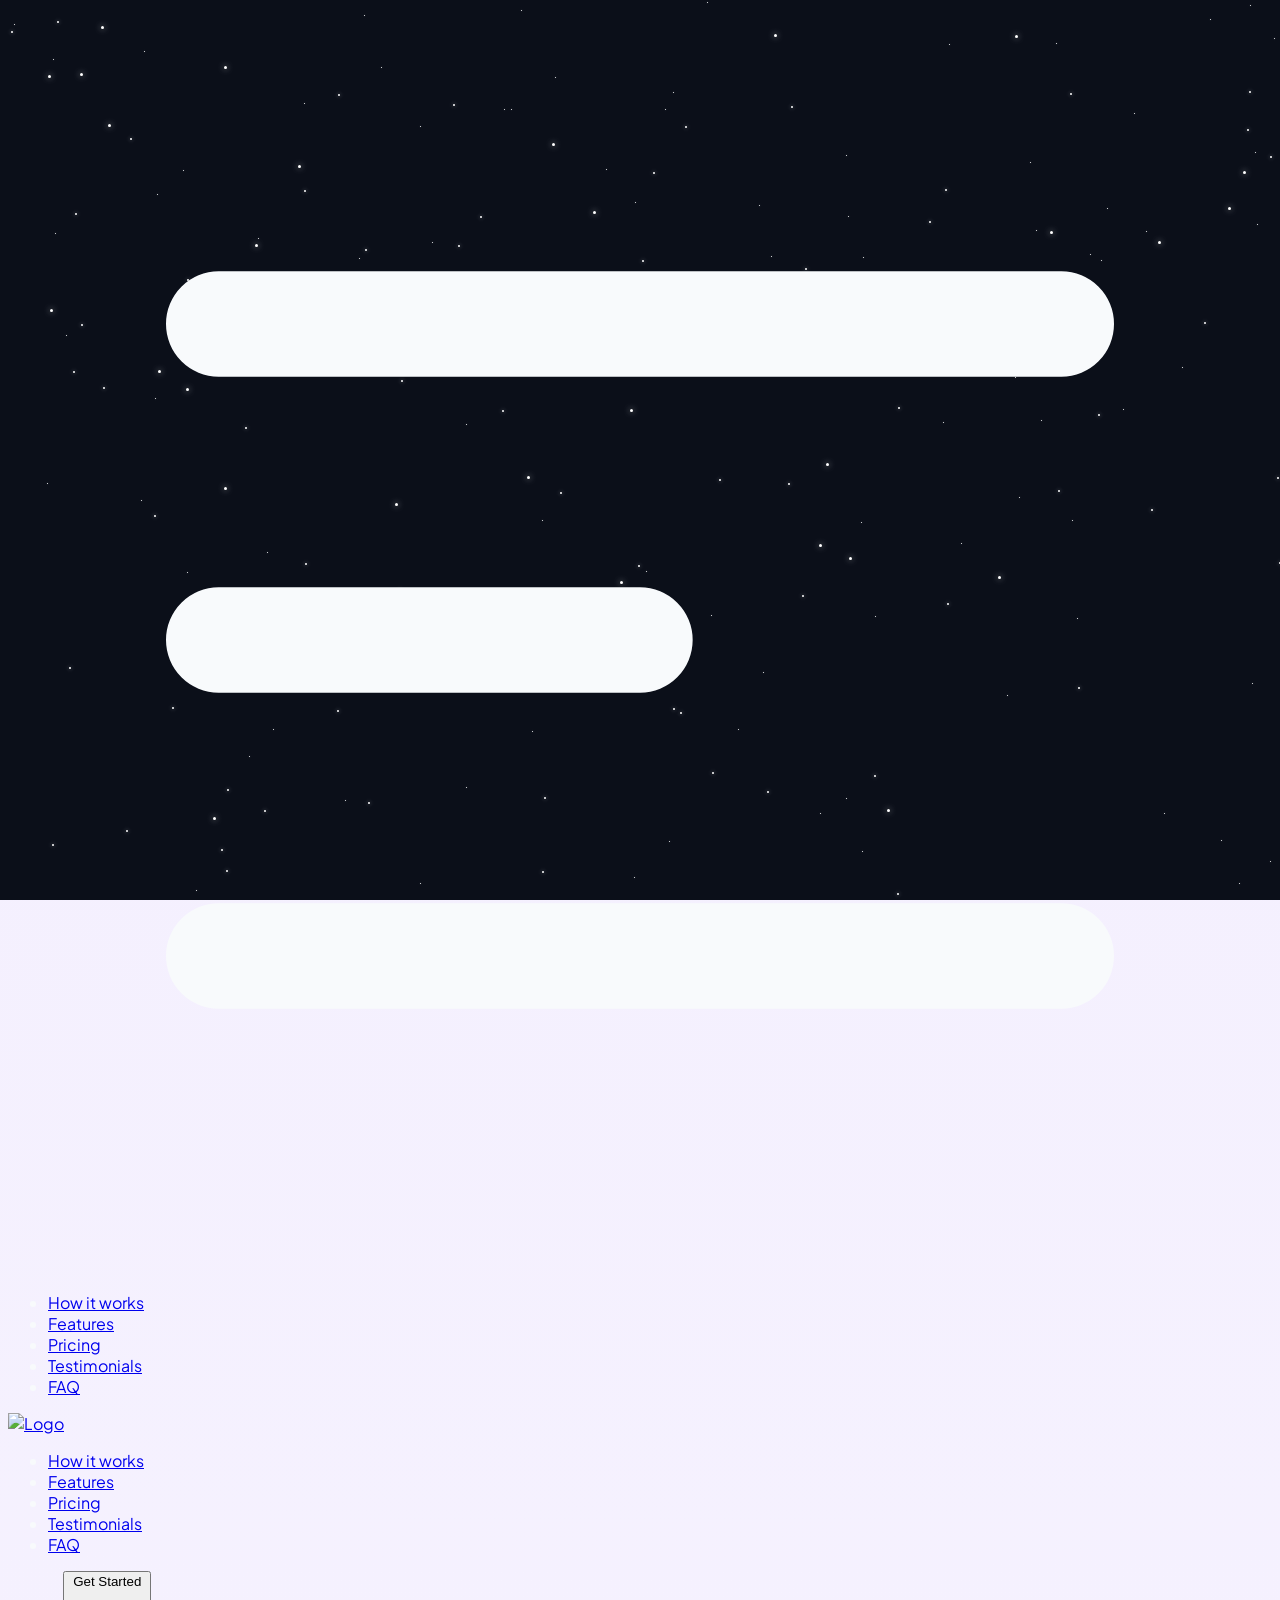
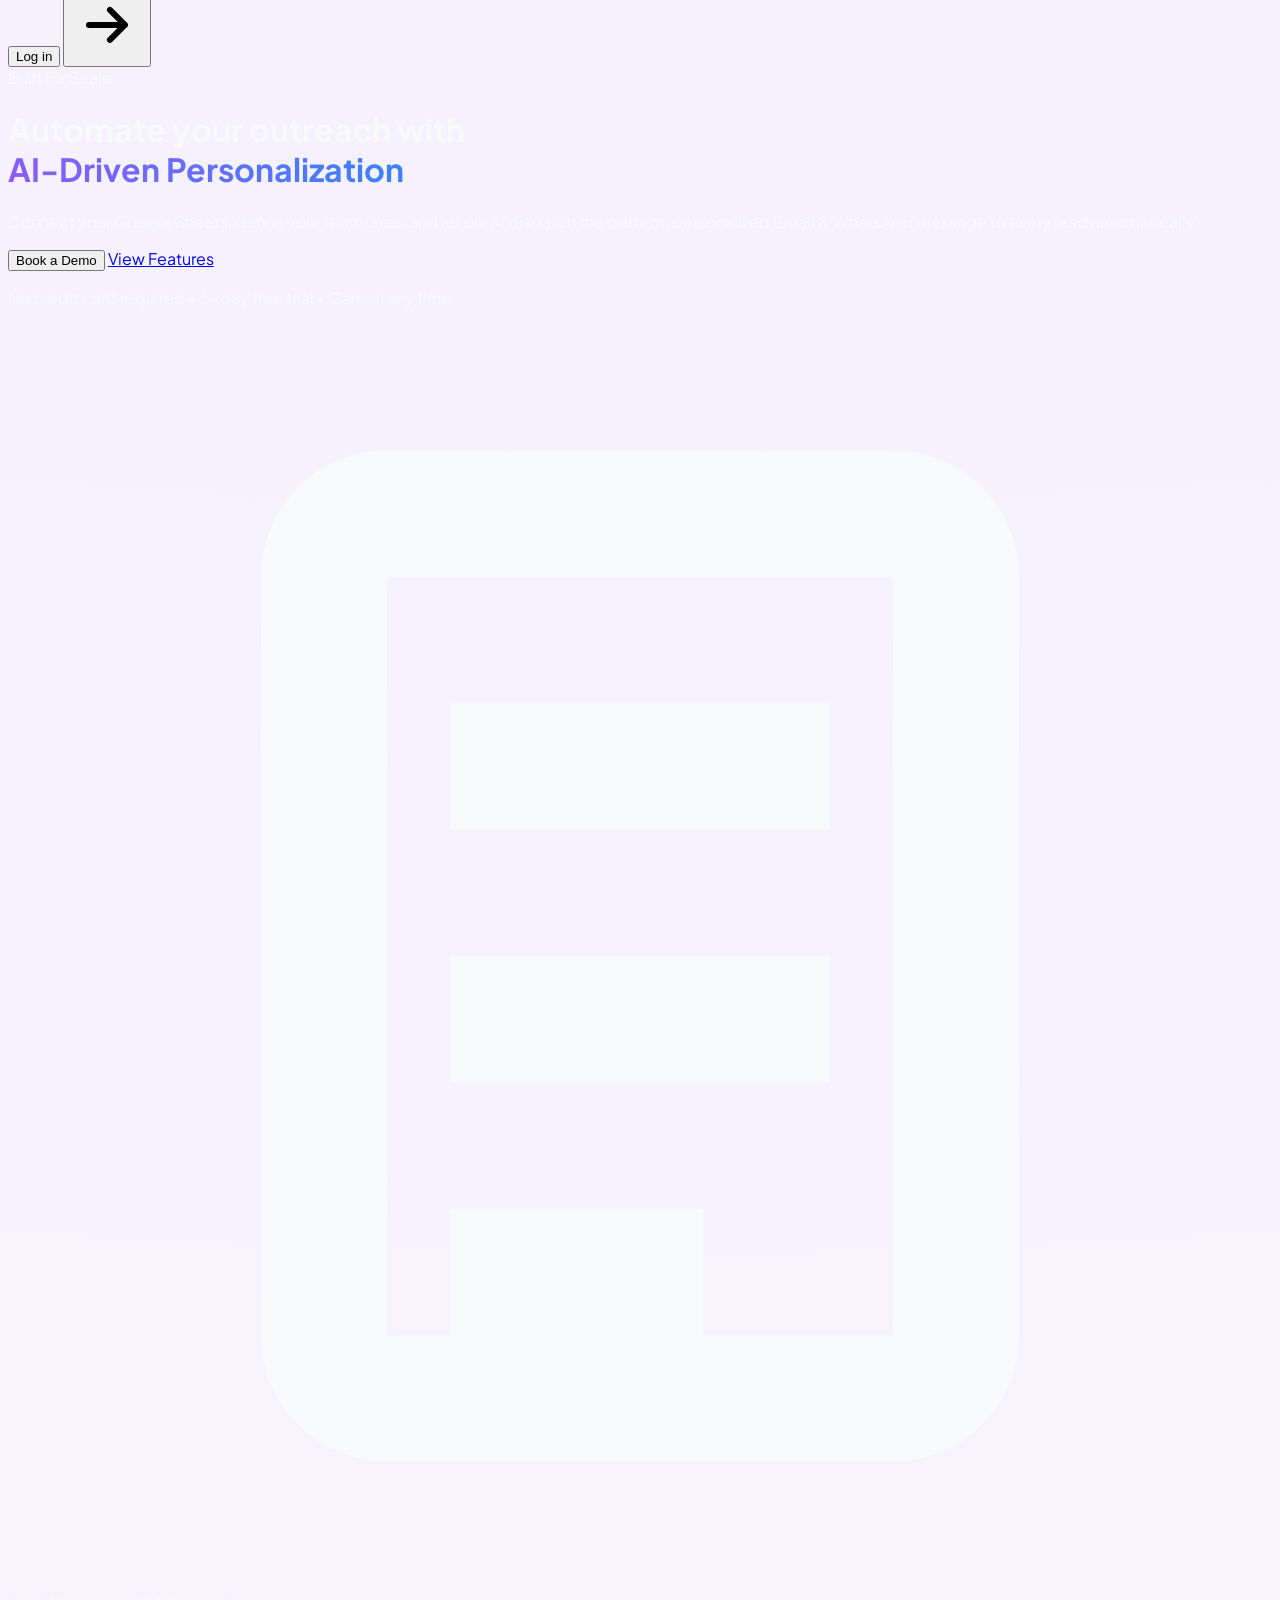
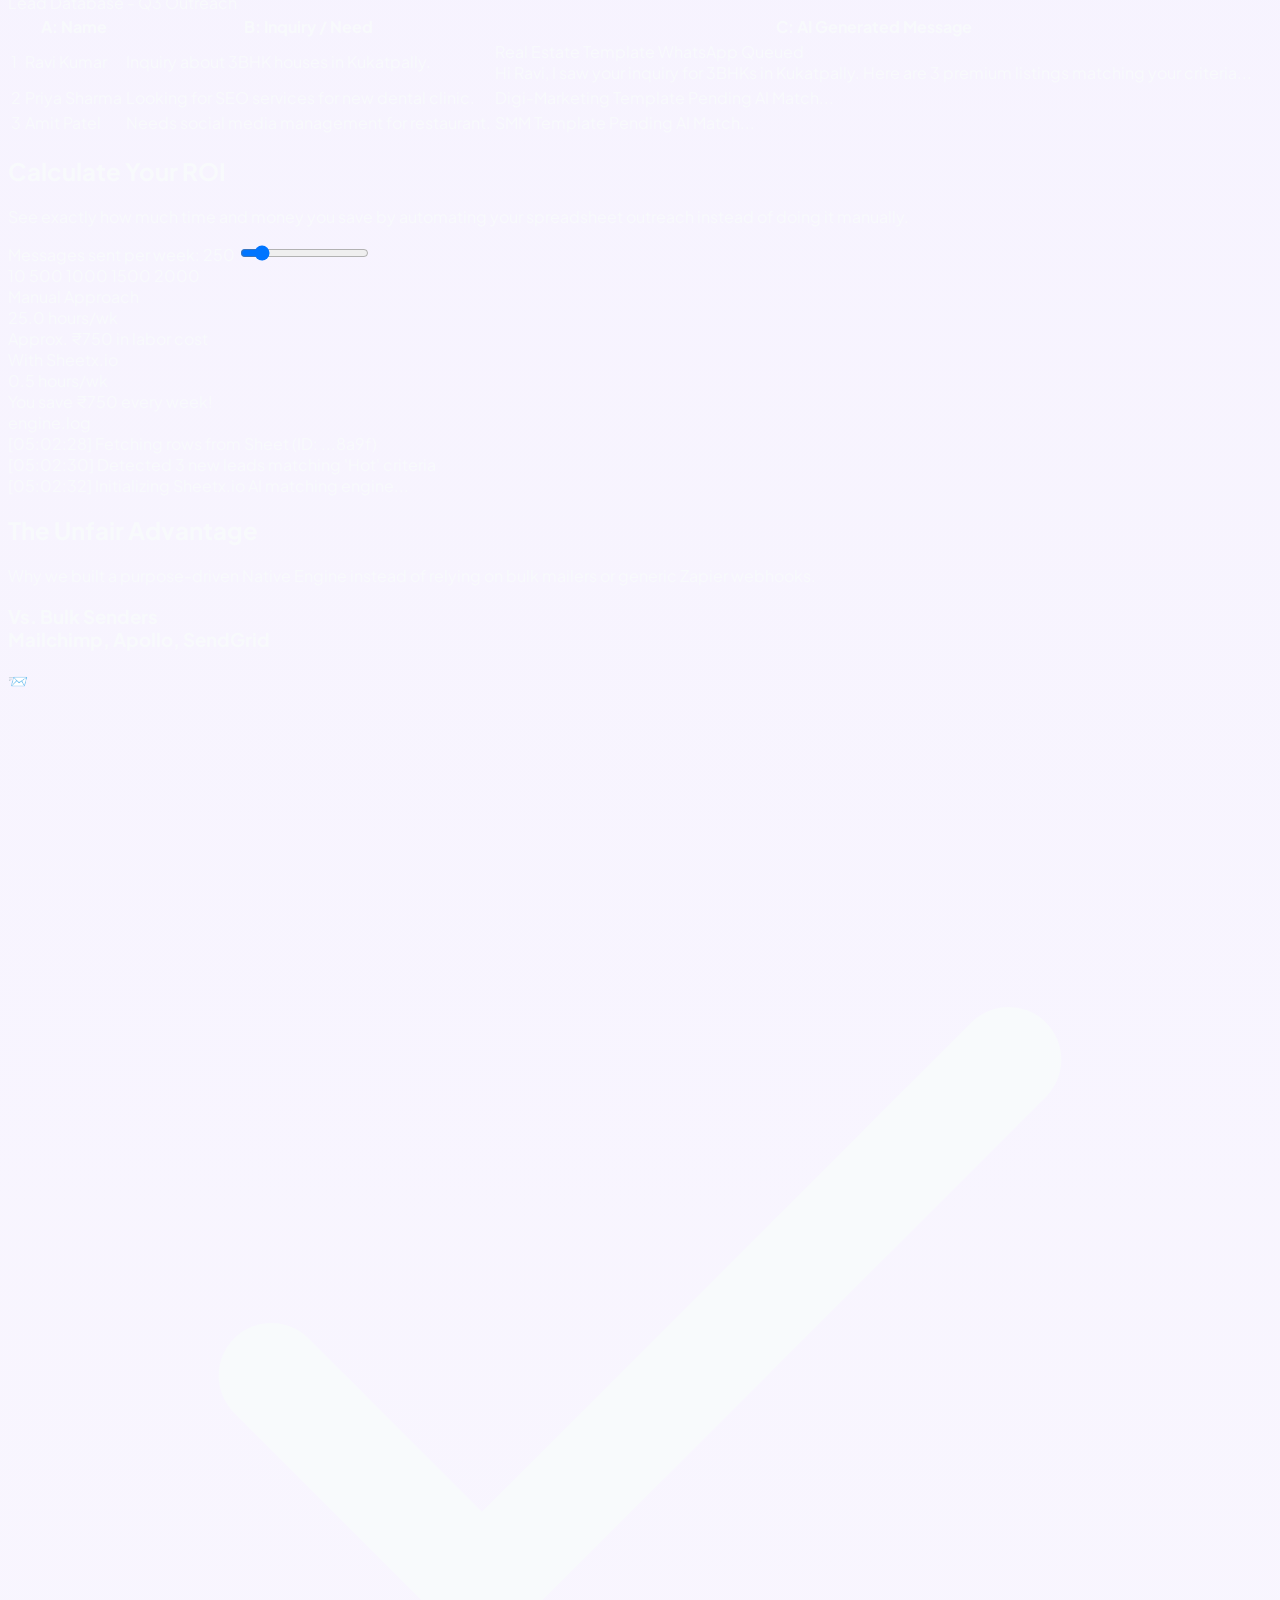
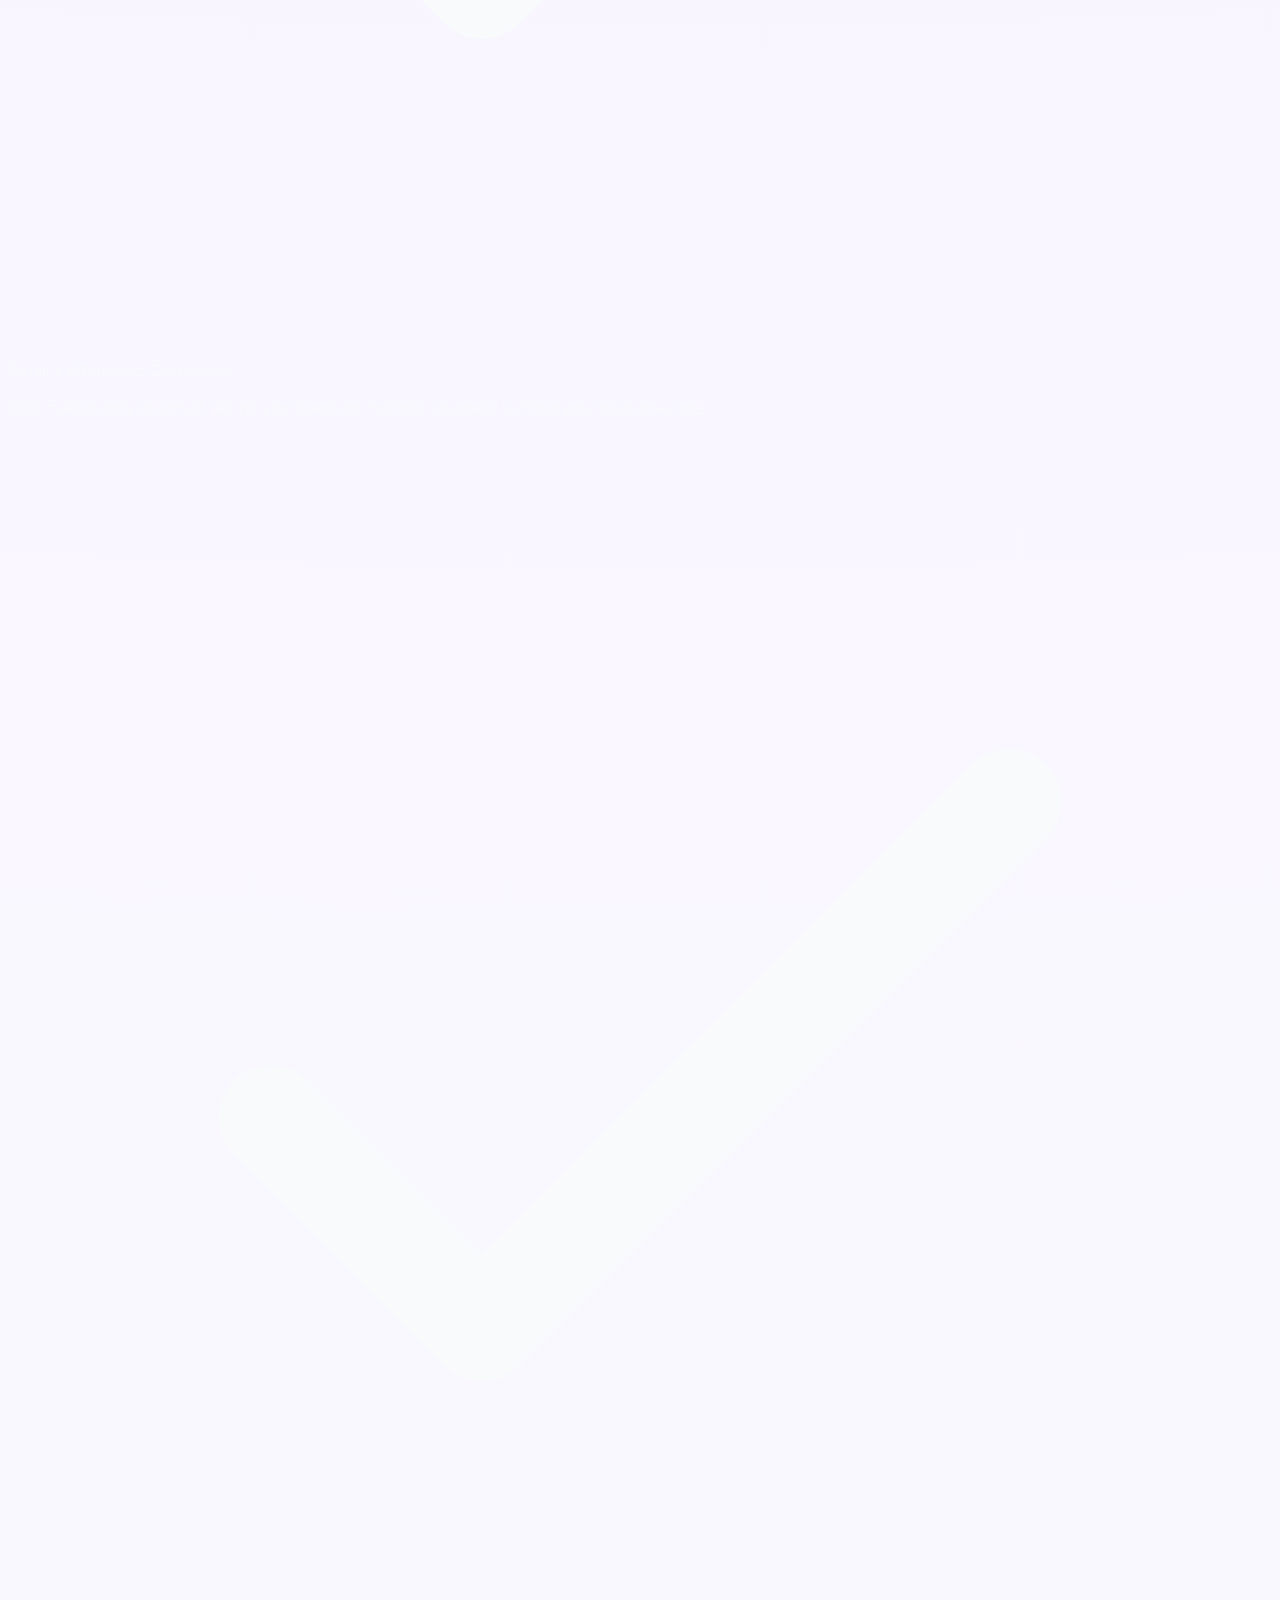
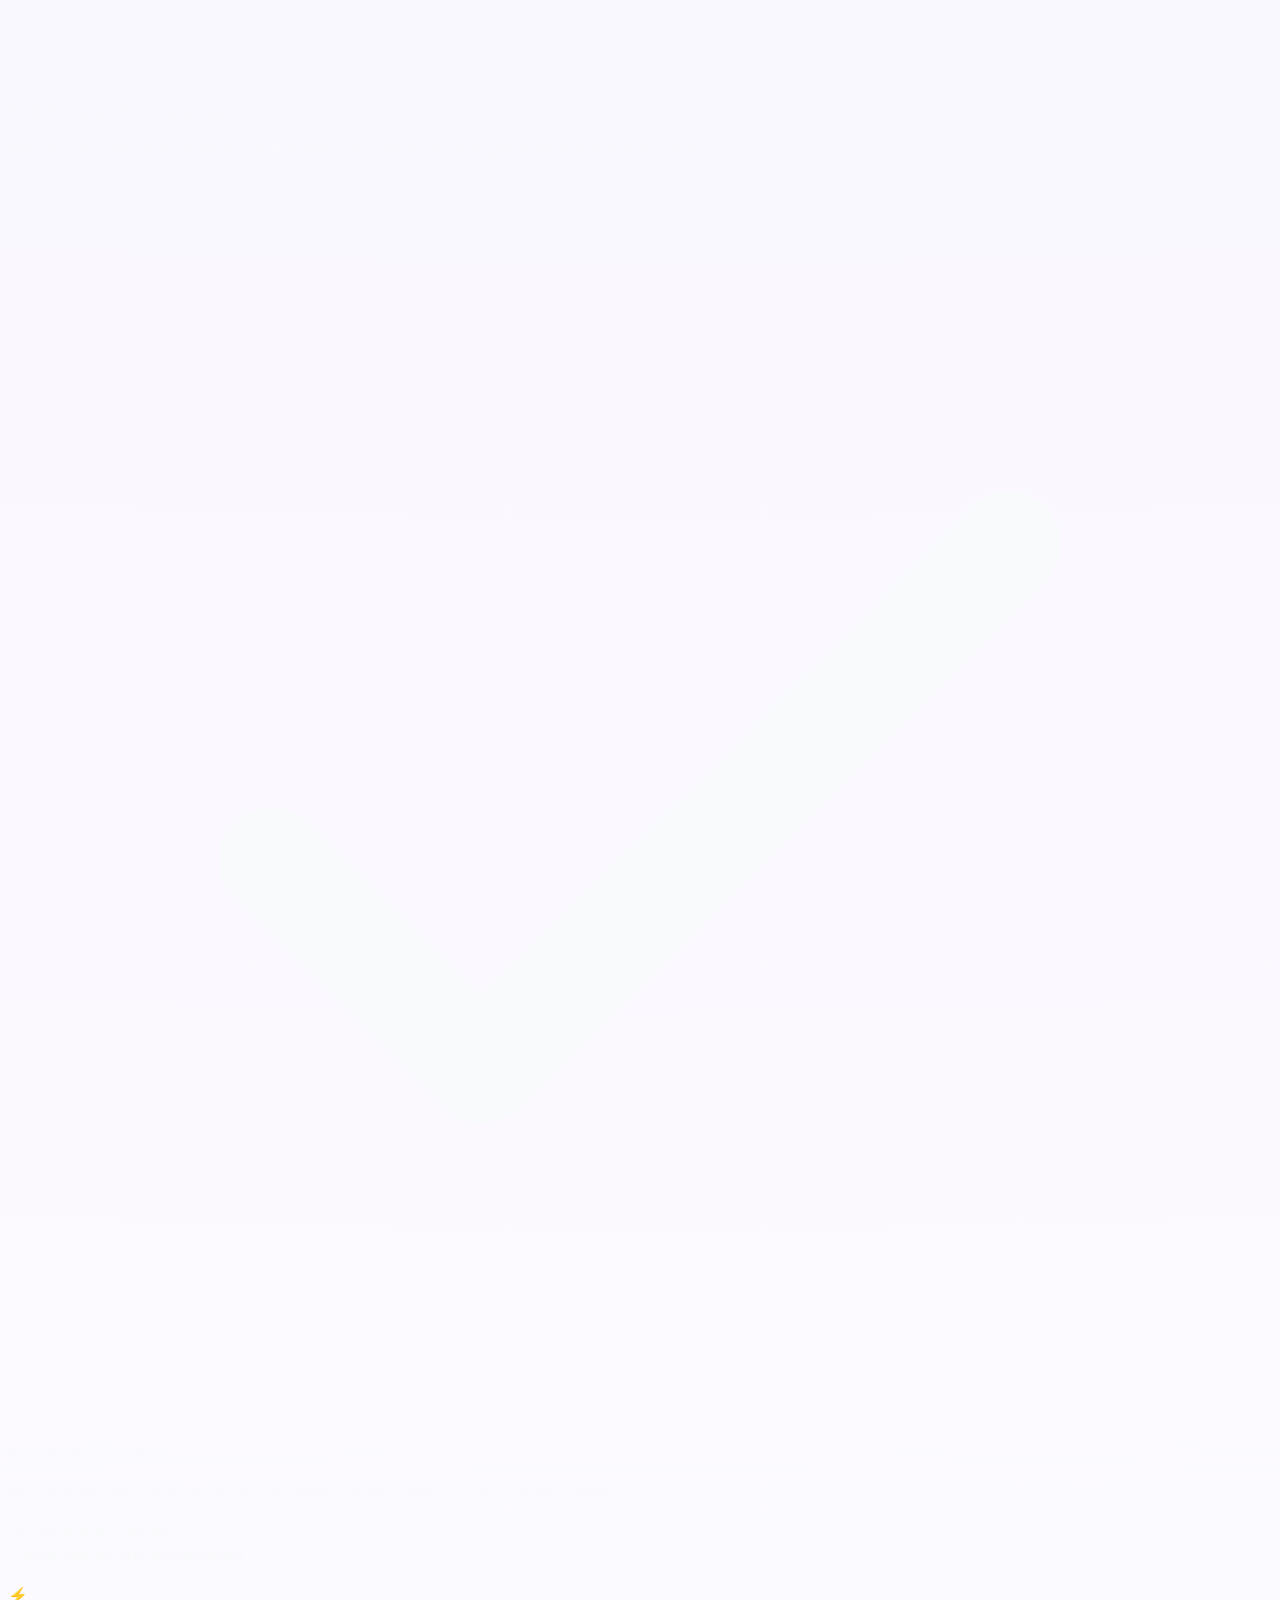
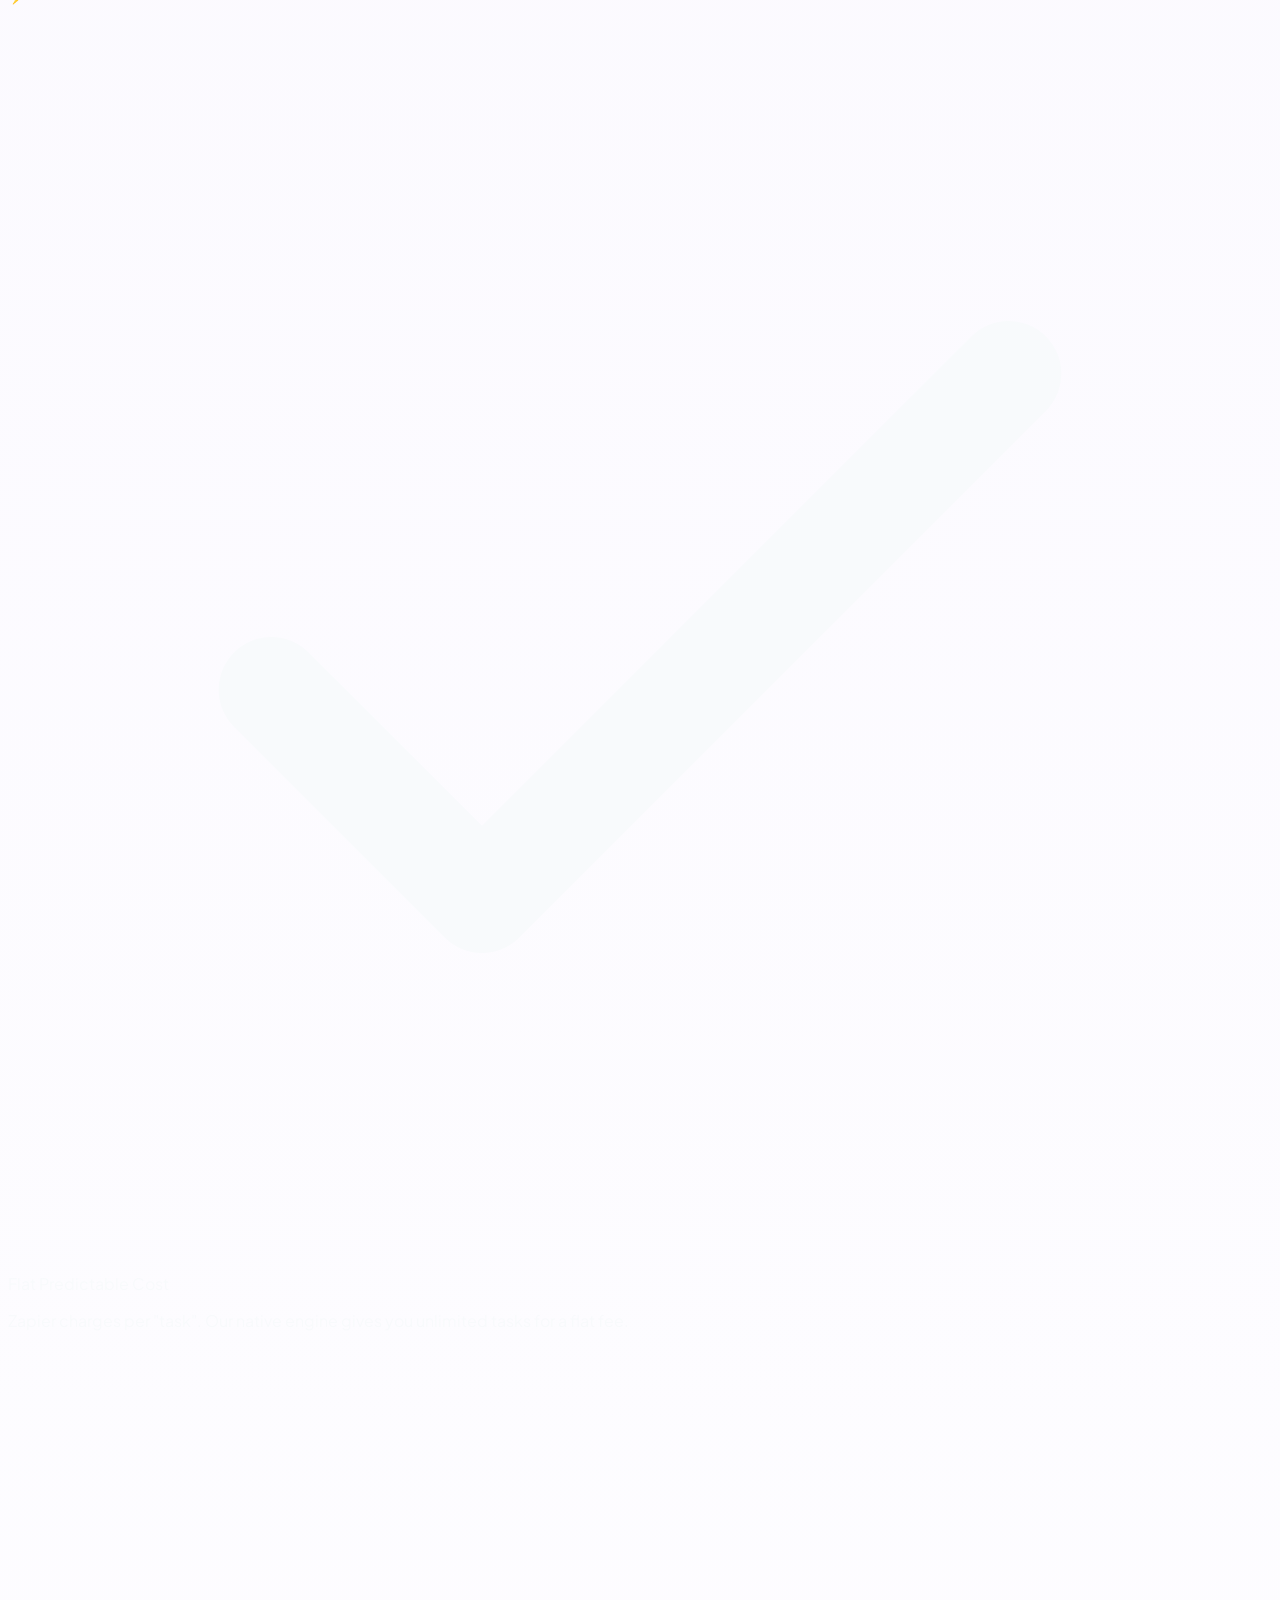
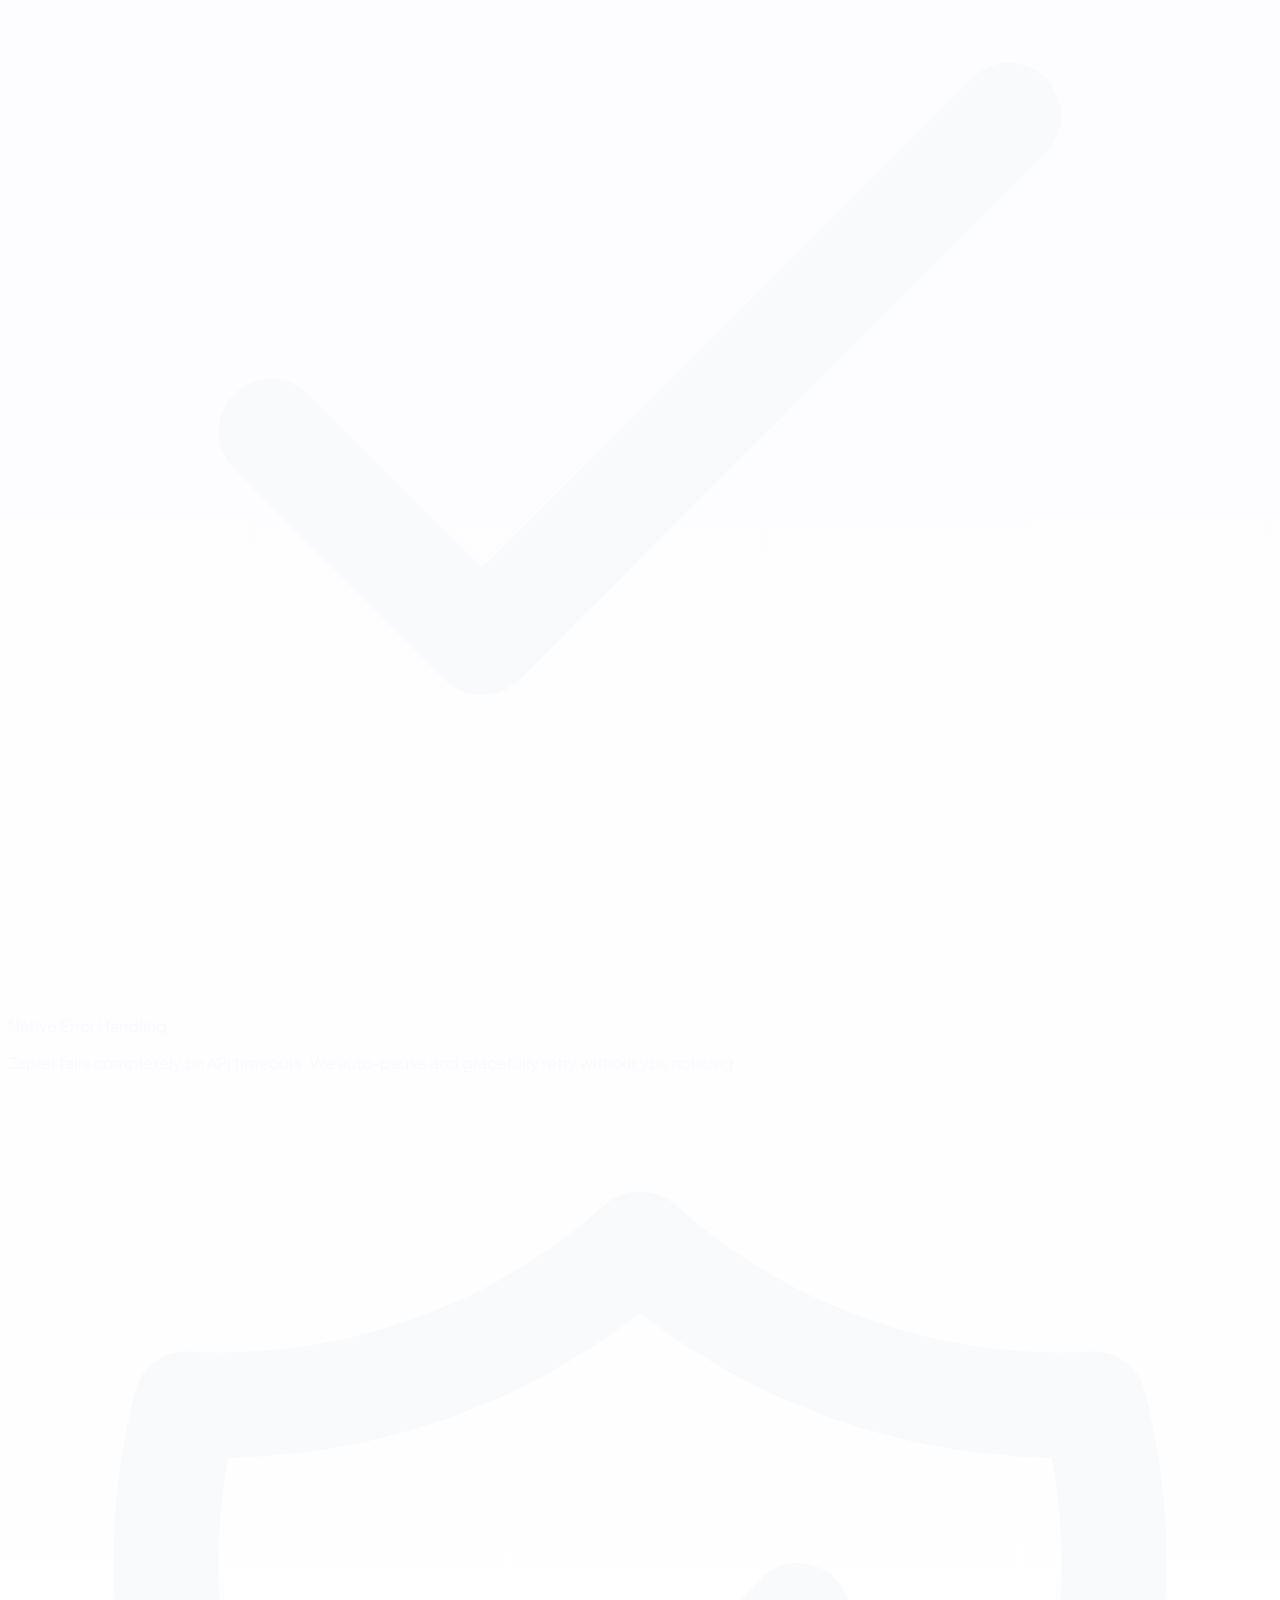
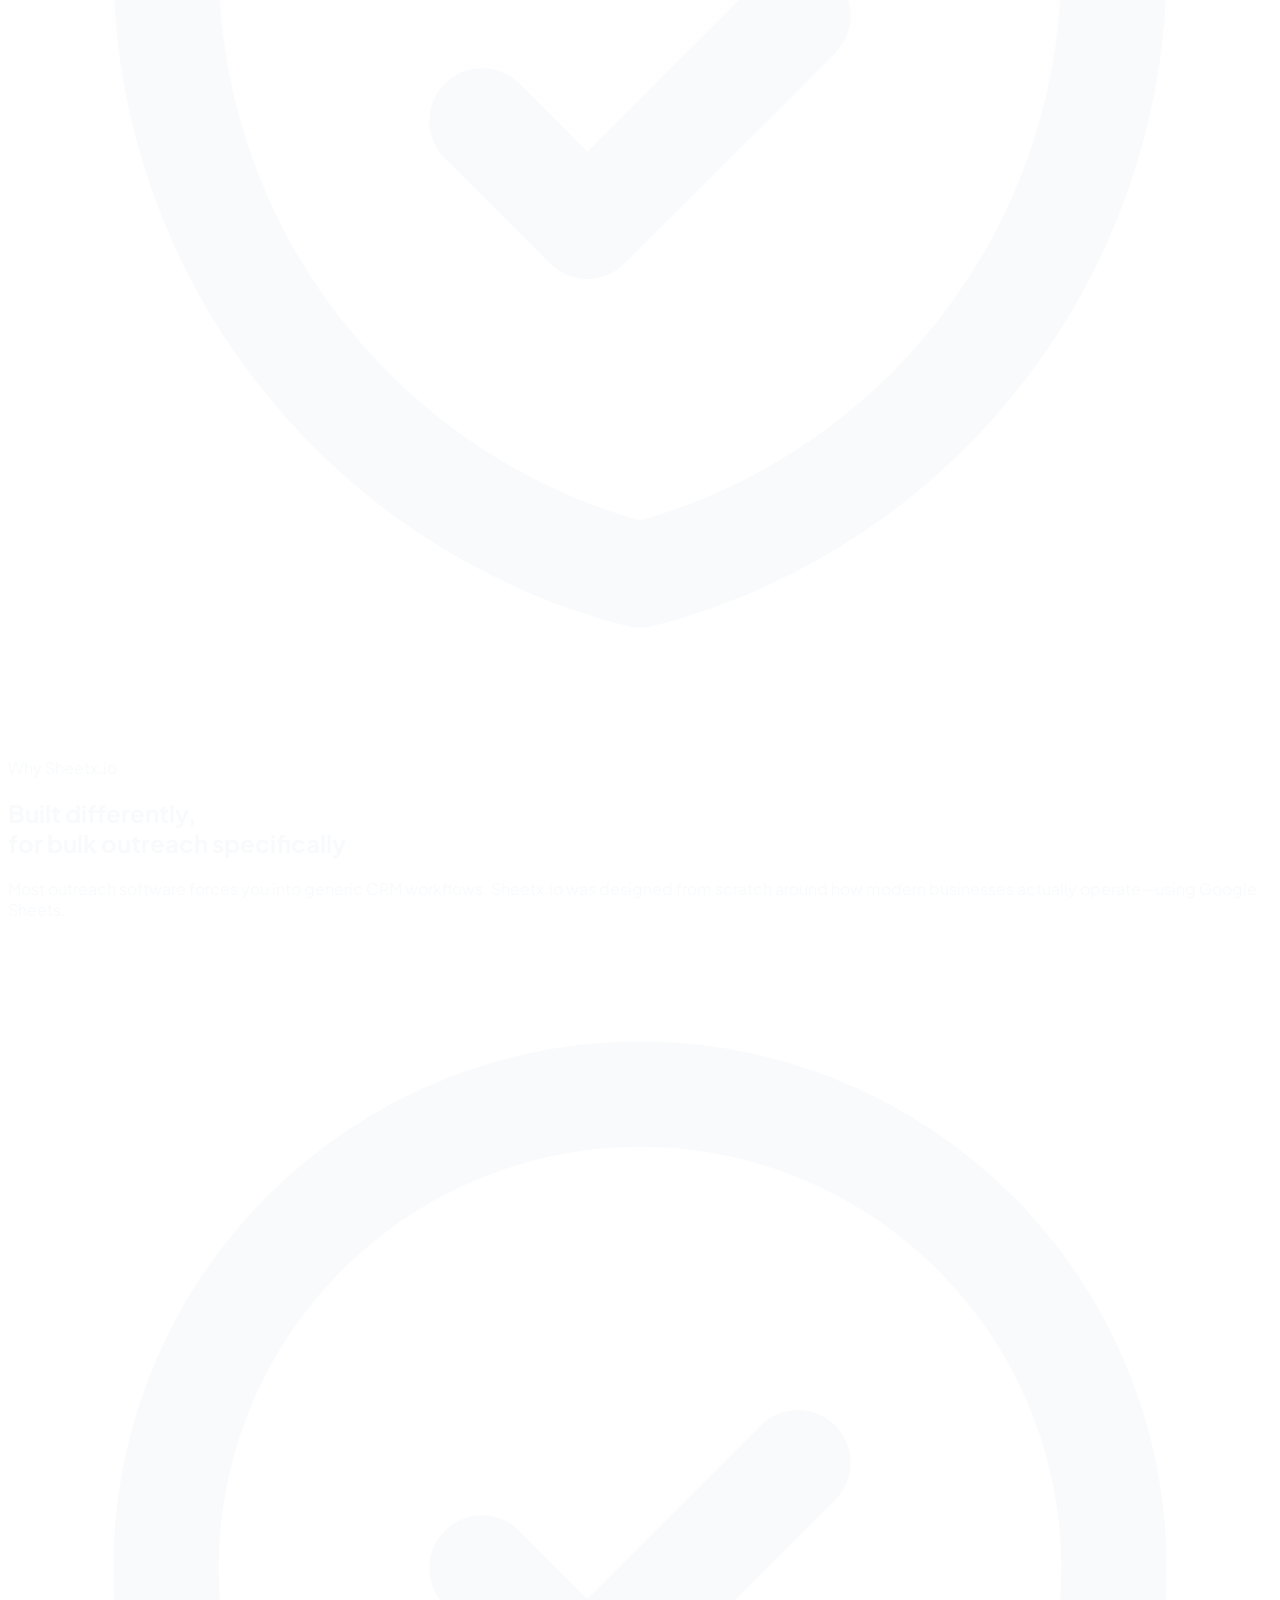
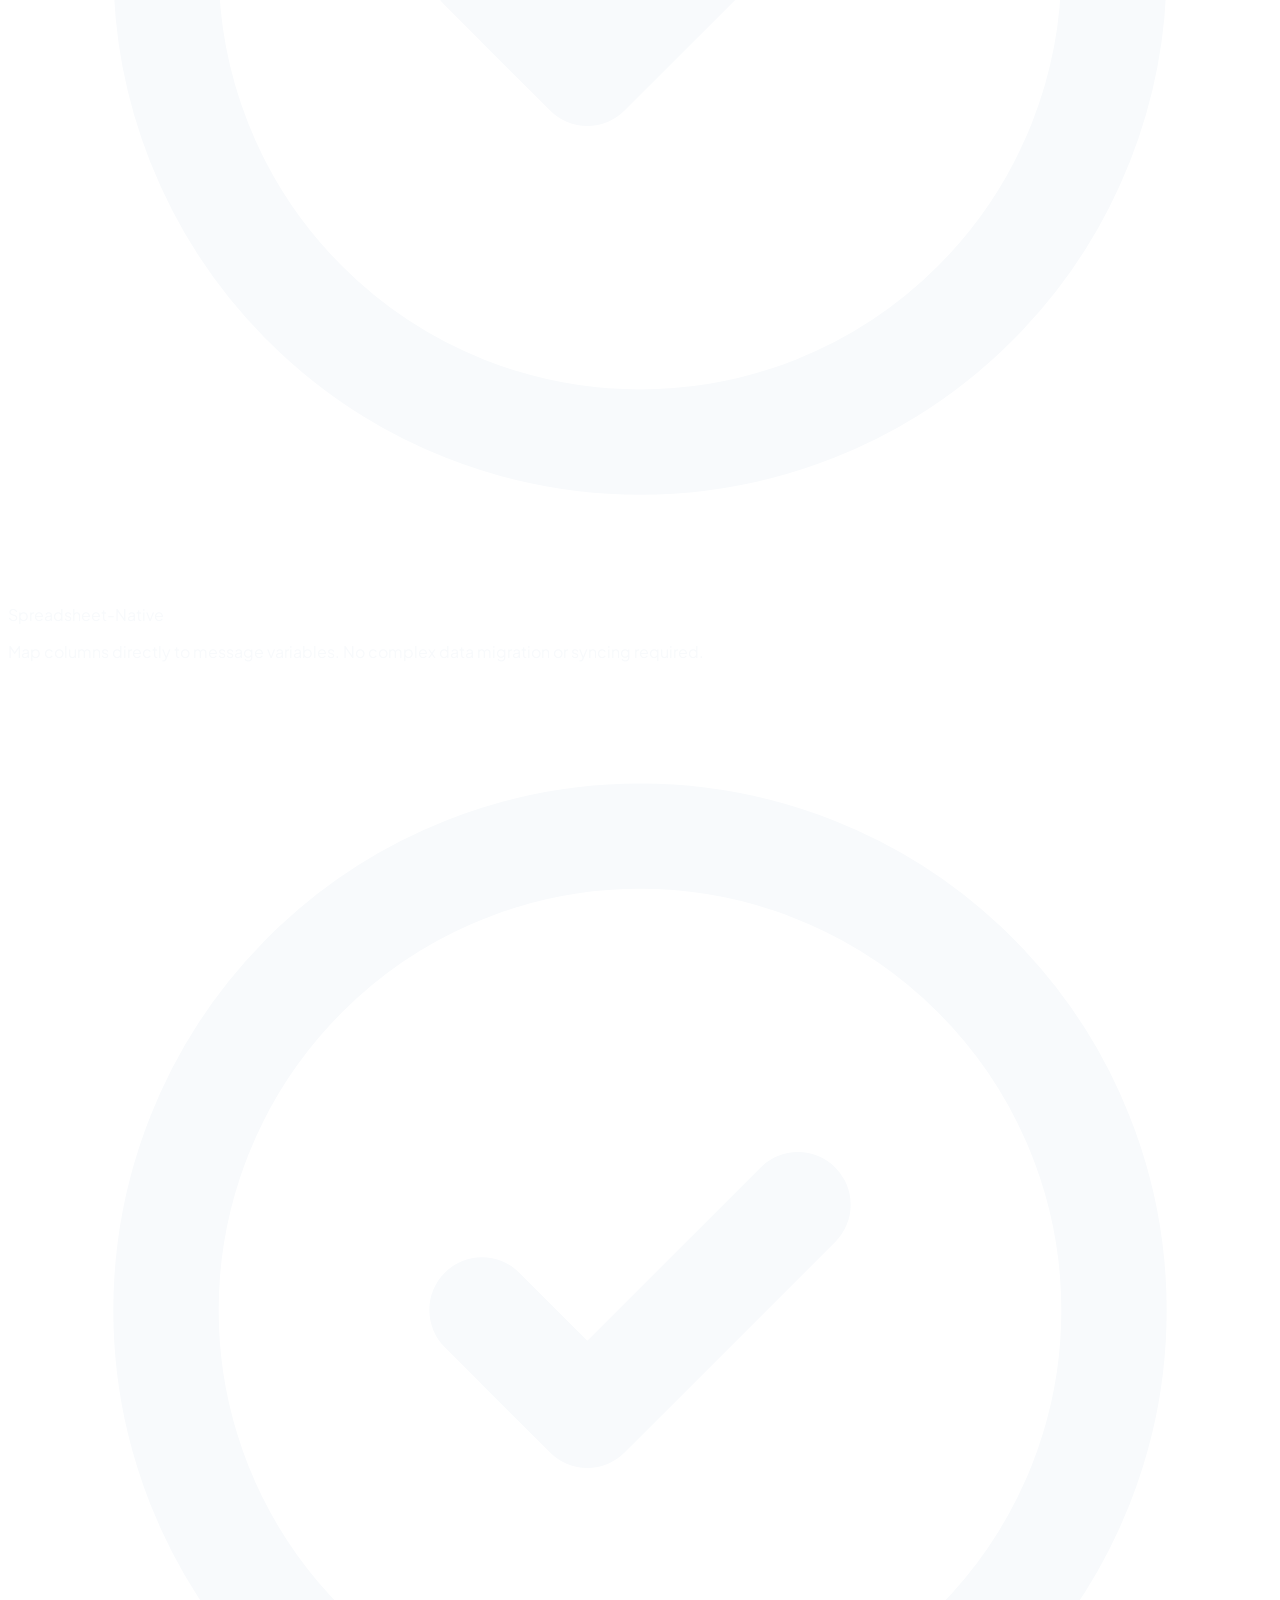
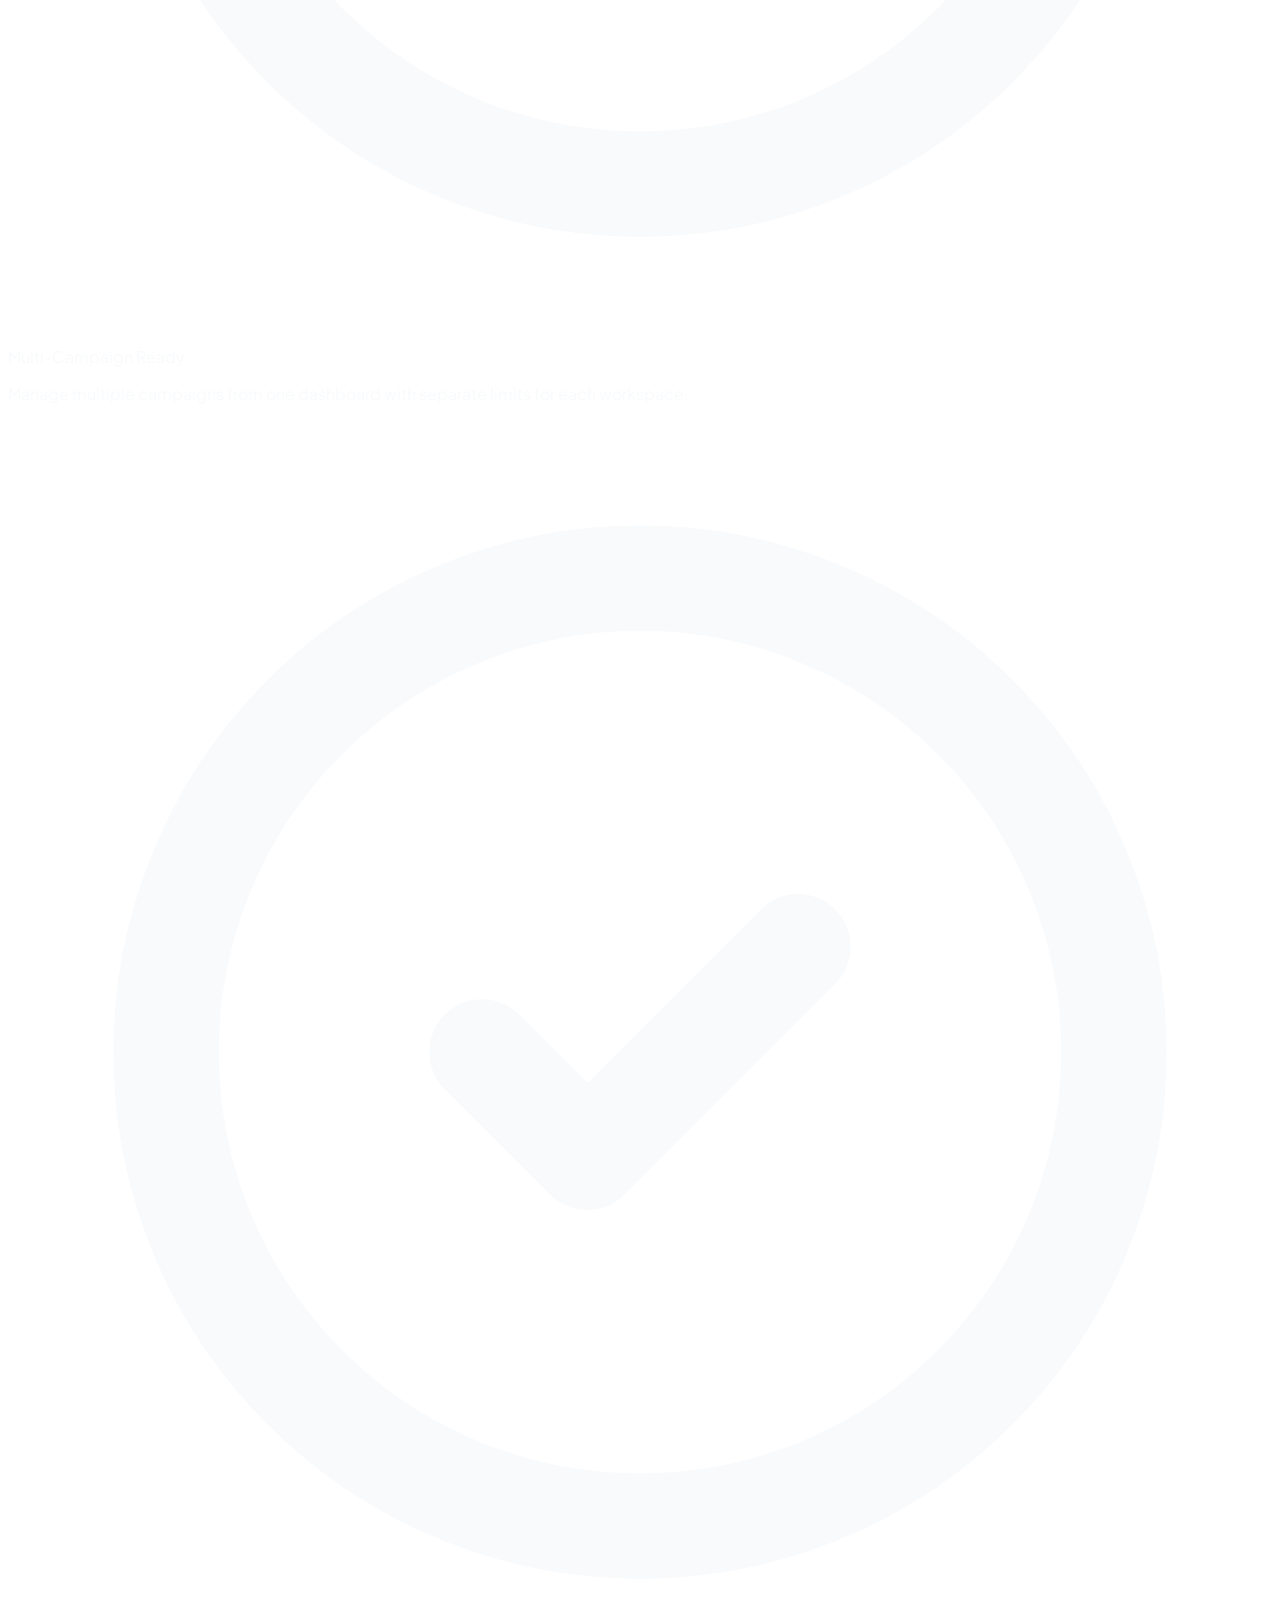
==== commit c06c24b0: "feat: Overhaul Landing Page CMS to use dynamic UI form builders instead of JSON" ====
--- a/frontend/index.html
+++ b/frontend/index.html
@@ -118,19 +118,19 @@
         <div class="hero pt-32 pb-24 lg:pt-40 lg:pb-32">
             <div class="hero-content text-center px-4 sm:px-6 lg:px-8">
                 <div class="max-w-5xl">
-                    <div class="inline-flex items-center gap-2 px-4 py-1.5 rounded-full bg-primary/10 text-primary text-sm font-semibold mb-8 border border-primary/20">
+                    <div id="landing-hero-badge" class="inline-flex items-center gap-2 px-4 py-1.5 rounded-full bg-primary/10 text-primary text-sm font-semibold mb-8 border border-primary/20">
                         <span class="w-2 h-2 rounded-full bg-primary animate-pulse"></span>
                         Built for Scale
                     </div>
-                    <h1 class="text-5xl md:text-7xl font-extrabold tracking-tight mb-8 leading-tight">
+                    <h1 id="landing-hero-title" class="text-5xl md:text-7xl font-extrabold tracking-tight mb-8 leading-tight">
                         Automate your outreach with <br class="hidden md:block"/>
                         <span class="gradient-text">AI-Driven Personalization</span>
                     </h1>
-                    <p class="py-6 text-xl text-gray-400 max-w-2xl mx-auto">
+                    <p id="landing-hero-subtitle" class="py-6 text-xl text-gray-400 max-w-2xl mx-auto">
                         Connect your Google Sheets, define your templates, and let our AI dispatch the perfect, personalized Email & WhatsApp message to every lead automatically.
                     </p>
                     <div class="flex flex-col sm:flex-row justify-center items-center gap-4 mt-4">
-                        <button onclick="document.getElementById('demo-modal').showModal()" class="btn bg-primary hover:bg-violet-600 text-white border-none btn-lg px-8 rounded-full shadow-lg shadow-primary/30">
+                        <button id="landing-hero-cta" onclick="document.getElementById('demo-modal').showModal()" class="btn bg-primary hover:bg-violet-600 text-white border-none btn-lg px-8 rounded-full shadow-lg shadow-primary/30">
                             Book a Demo
                         </button>
                         <a href="#features" class="btn btn-ghost btn-lg px-8 rounded-full text-gray-300">
@@ -450,35 +450,12 @@
         <section id="features" class="py-24 border-y border-white/5">
             <div class="max-w-7xl mx-auto px-6">
                 <div class="text-center mb-16">
-                    <h2 class="text-3xl md:text-5xl font-bold mb-4">Everything your business needs</h2>
-                    <p class="text-gray-400 text-lg">Stop sending generic blasts. Start building relationships at scale.</p>
+                    <h2 id="landing-features-title" class="text-3xl md:text-5xl font-bold mb-4">Everything your business needs</h2>
+                    <p id="landing-features-subtitle" class="text-gray-400 text-lg">Stop sending generic blasts. Start building relationships at scale.</p>
                 </div>
                 
-                <div class="grid md:grid-cols-2 lg:grid-cols-4 gap-8">
-                    <div class="card bg-base-100 border border-white/5 hover:border-primary/50 transition-colors">
-                        <div class="card-body">
-                            <h2 class="card-title text-primary">AI Matching</h2>
-                            <p class="text-gray-400 text-sm mt-2">Our engine analyses your lead notes and automatically selects the most relevant template.</p>
-                        </div>
-                    </div>
-                    <div class="card bg-base-100 border border-white/5 hover:border-secondary/50 transition-colors">
-                        <div class="card-body">
-                            <h2 class="card-title text-secondary">Google Sheets Sync</h2>
-                            <p class="text-gray-400 text-sm mt-2">Just paste your Google Sheet URL. We read rows instantly and log the status right back to it.</p>
-                        </div>
-                    </div>
-                    <div class="card bg-base-100 border border-white/5 hover:border-green-500/50 transition-colors">
-                        <div class="card-body">
-                            <h2 class="card-title text-green-400">Email & WhatsApp</h2>
-                            <p class="text-gray-400 text-sm mt-2">Connect seamlessly via Gmail API & Meta Cloud API. We throttle sending speeds and handle API limits to protect your domain and number reputation automatically.</p>
-                        </div>
-                    </div>
-                    <div class="card bg-base-100 border border-white/5 hover:border-green-400/50 transition-colors">
-                        <div class="card-body">
-                            <h2 class="card-title text-green-400">Native WhatsApp API</h2>
-                            <p class="text-gray-400 text-sm mt-2">Go beyond email. Trigger official Meta WhatsApp templates directly from your Sheet to guarantee 98% open rates.</p>
-                        </div>
-                    </div>
+                <div id="landing-features-grid" class="grid md:grid-cols-2 lg:grid-cols-4 gap-8">
+                    <!-- Features populated by JS -->
                 </div>
             </div>
         </section>
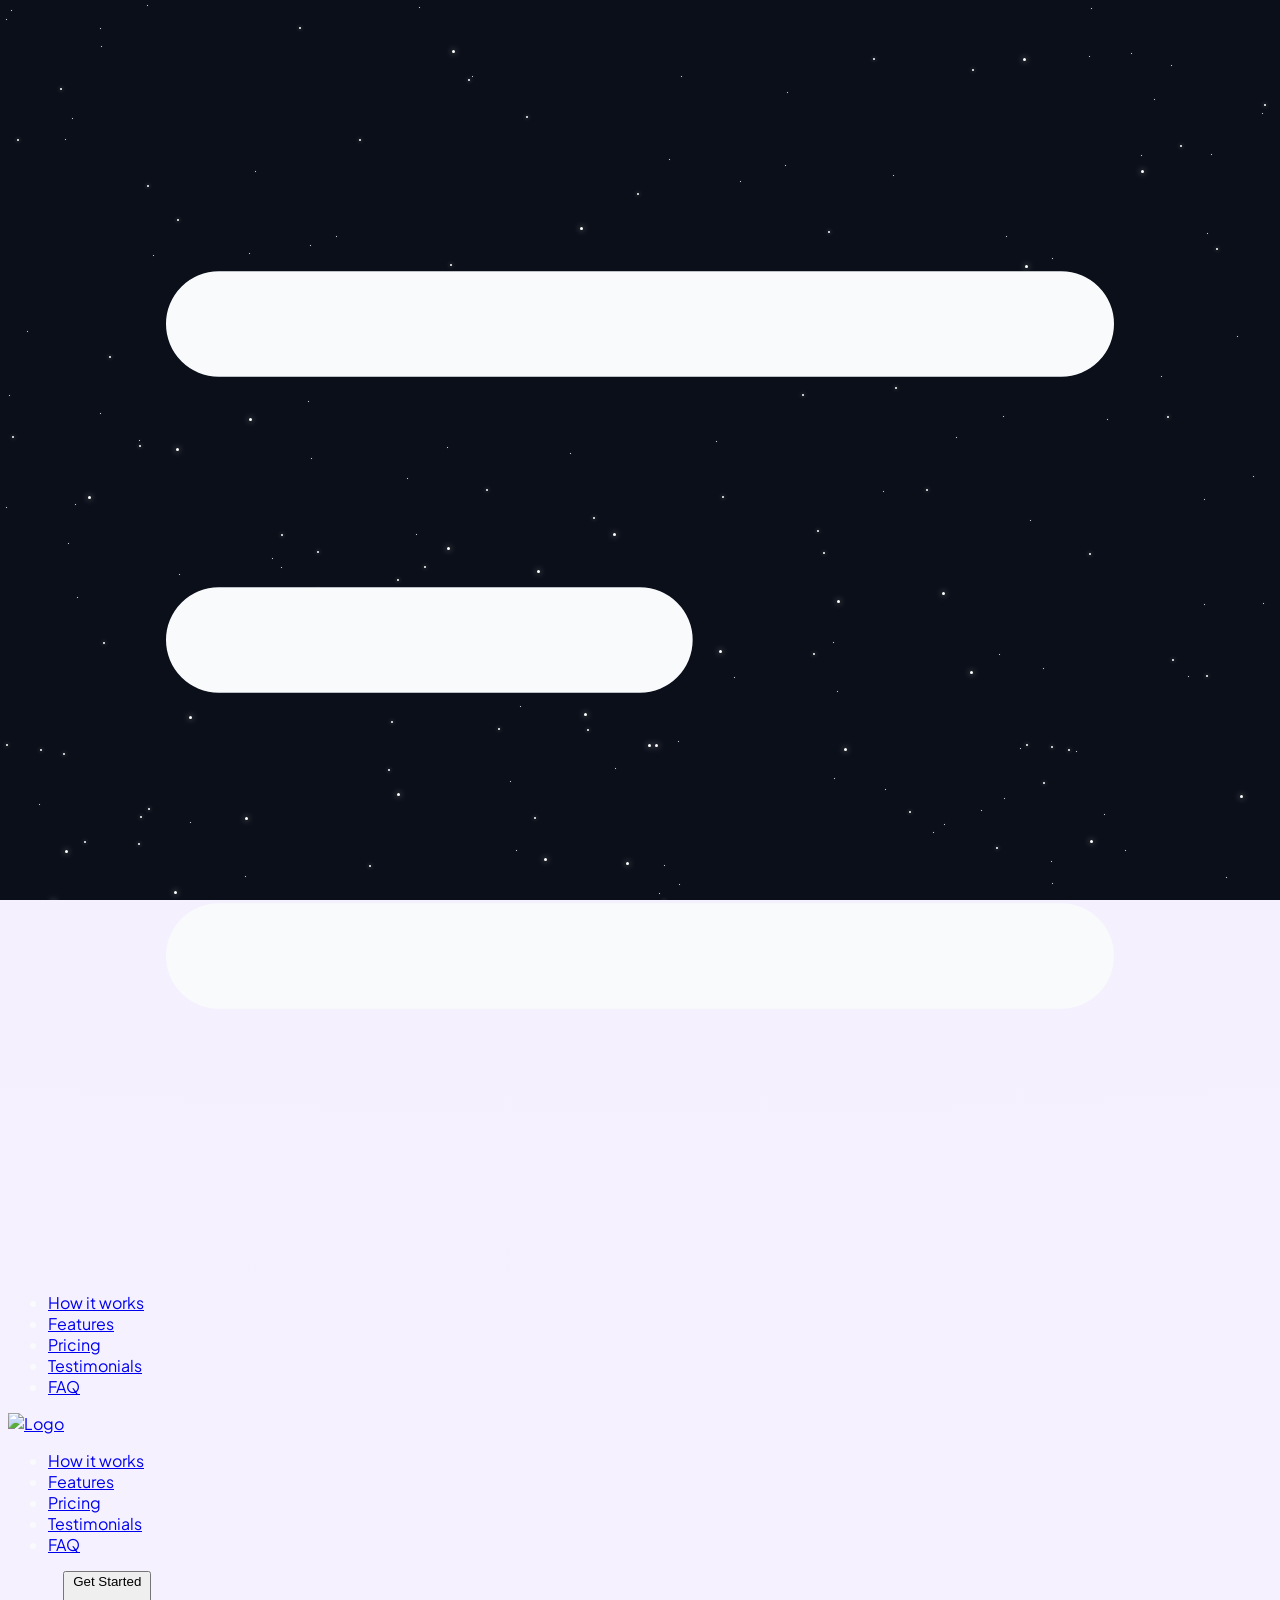
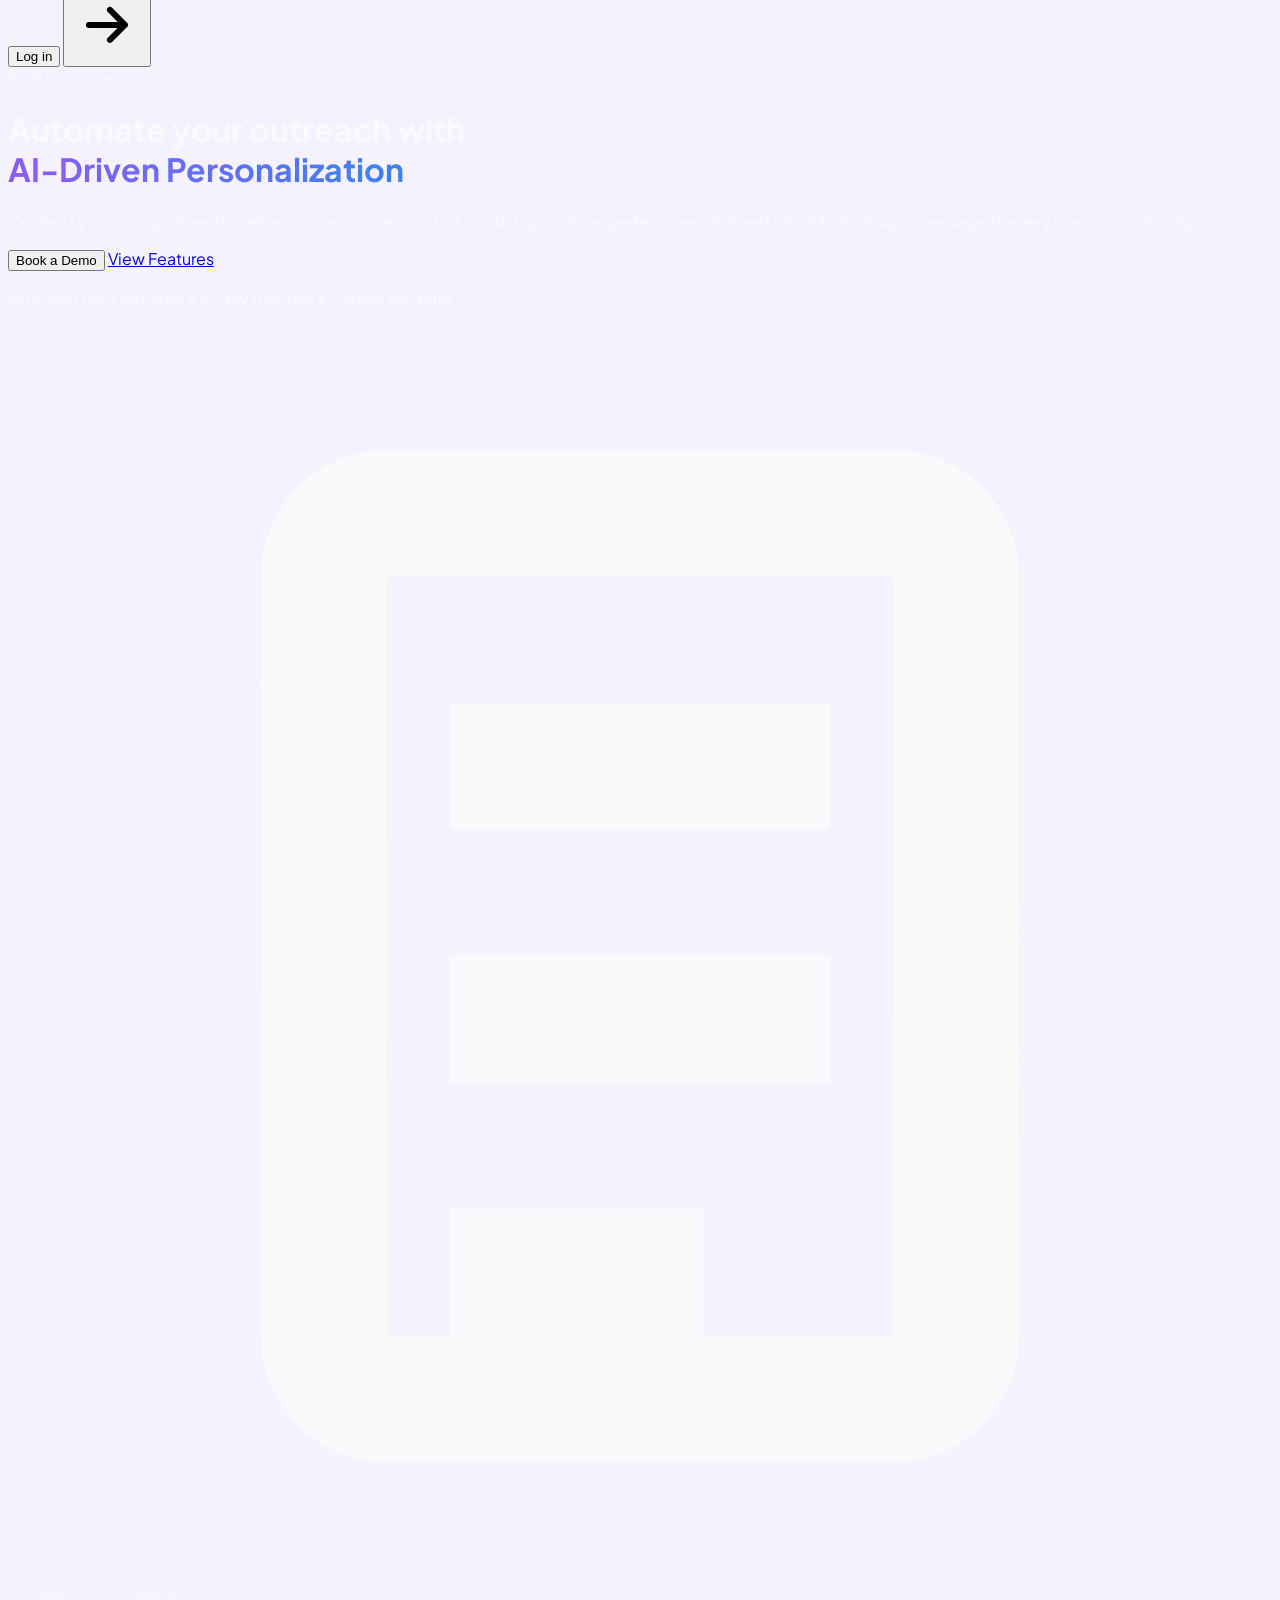
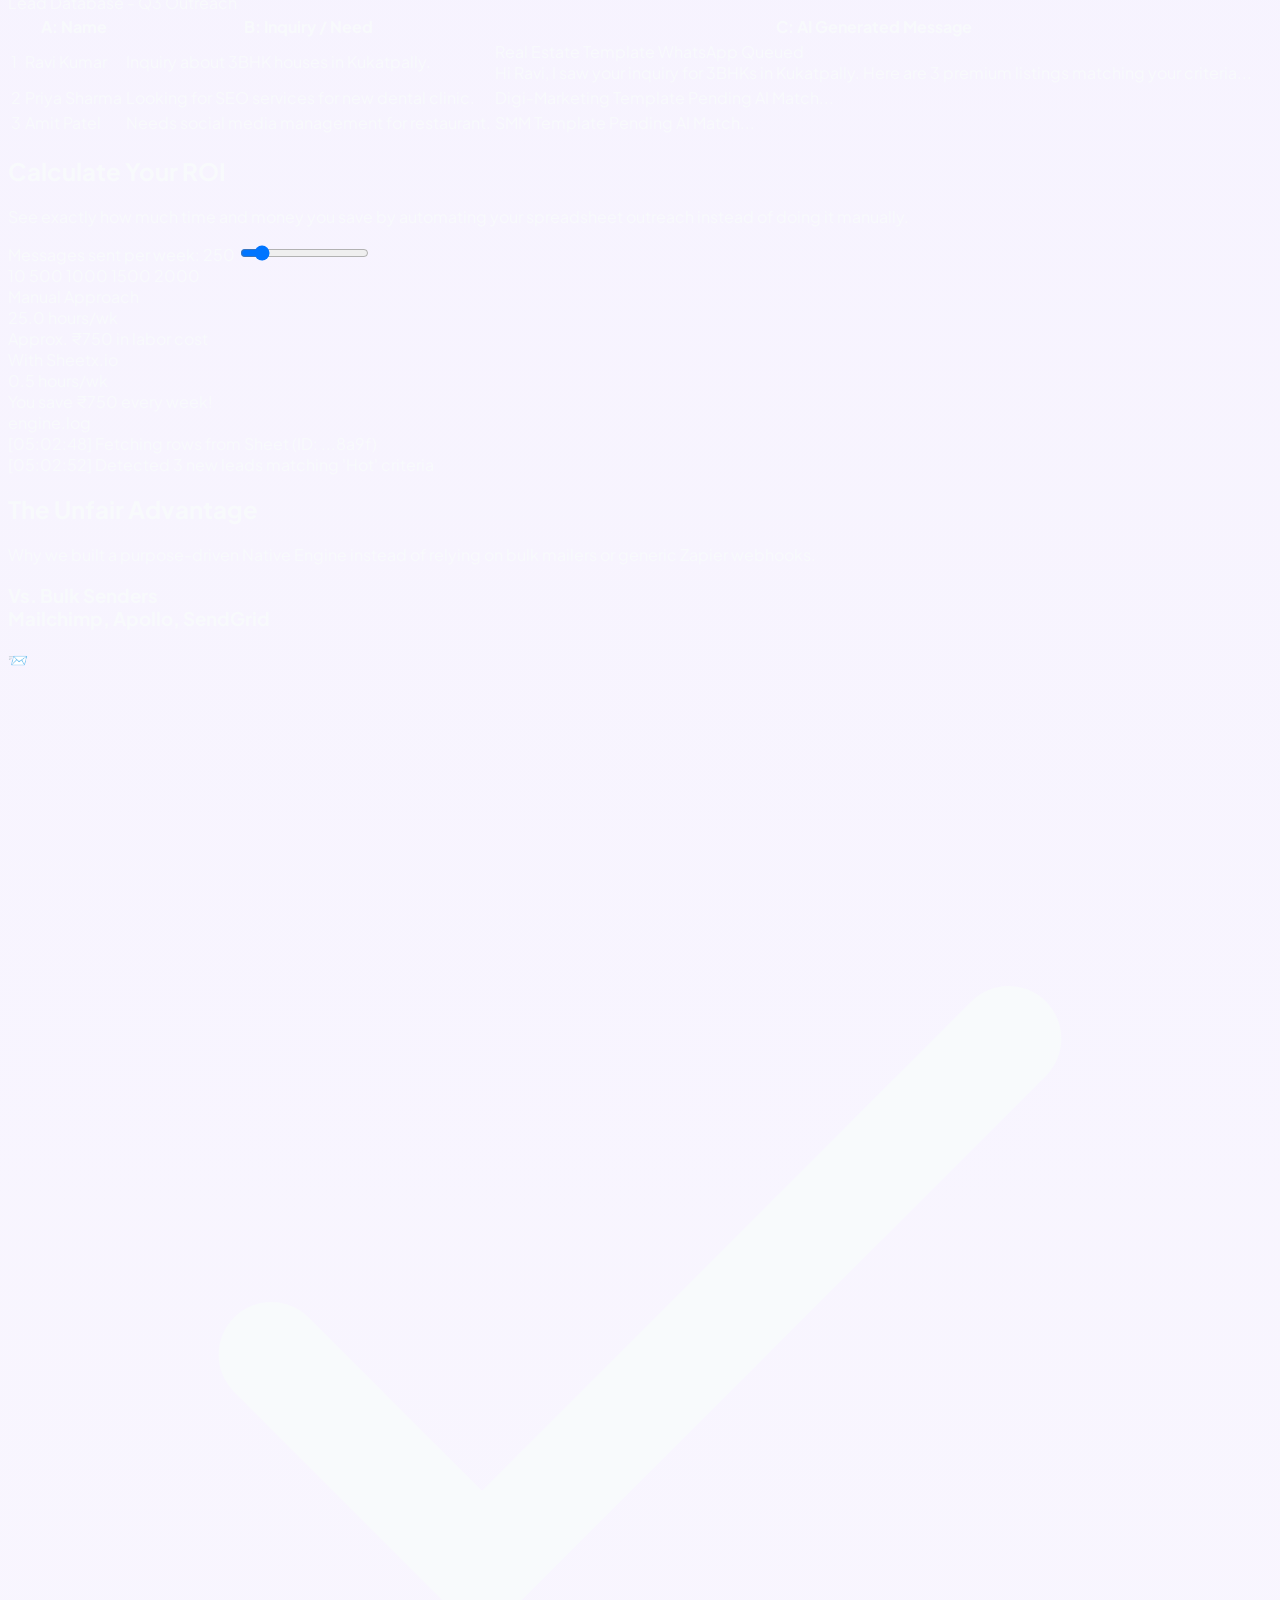
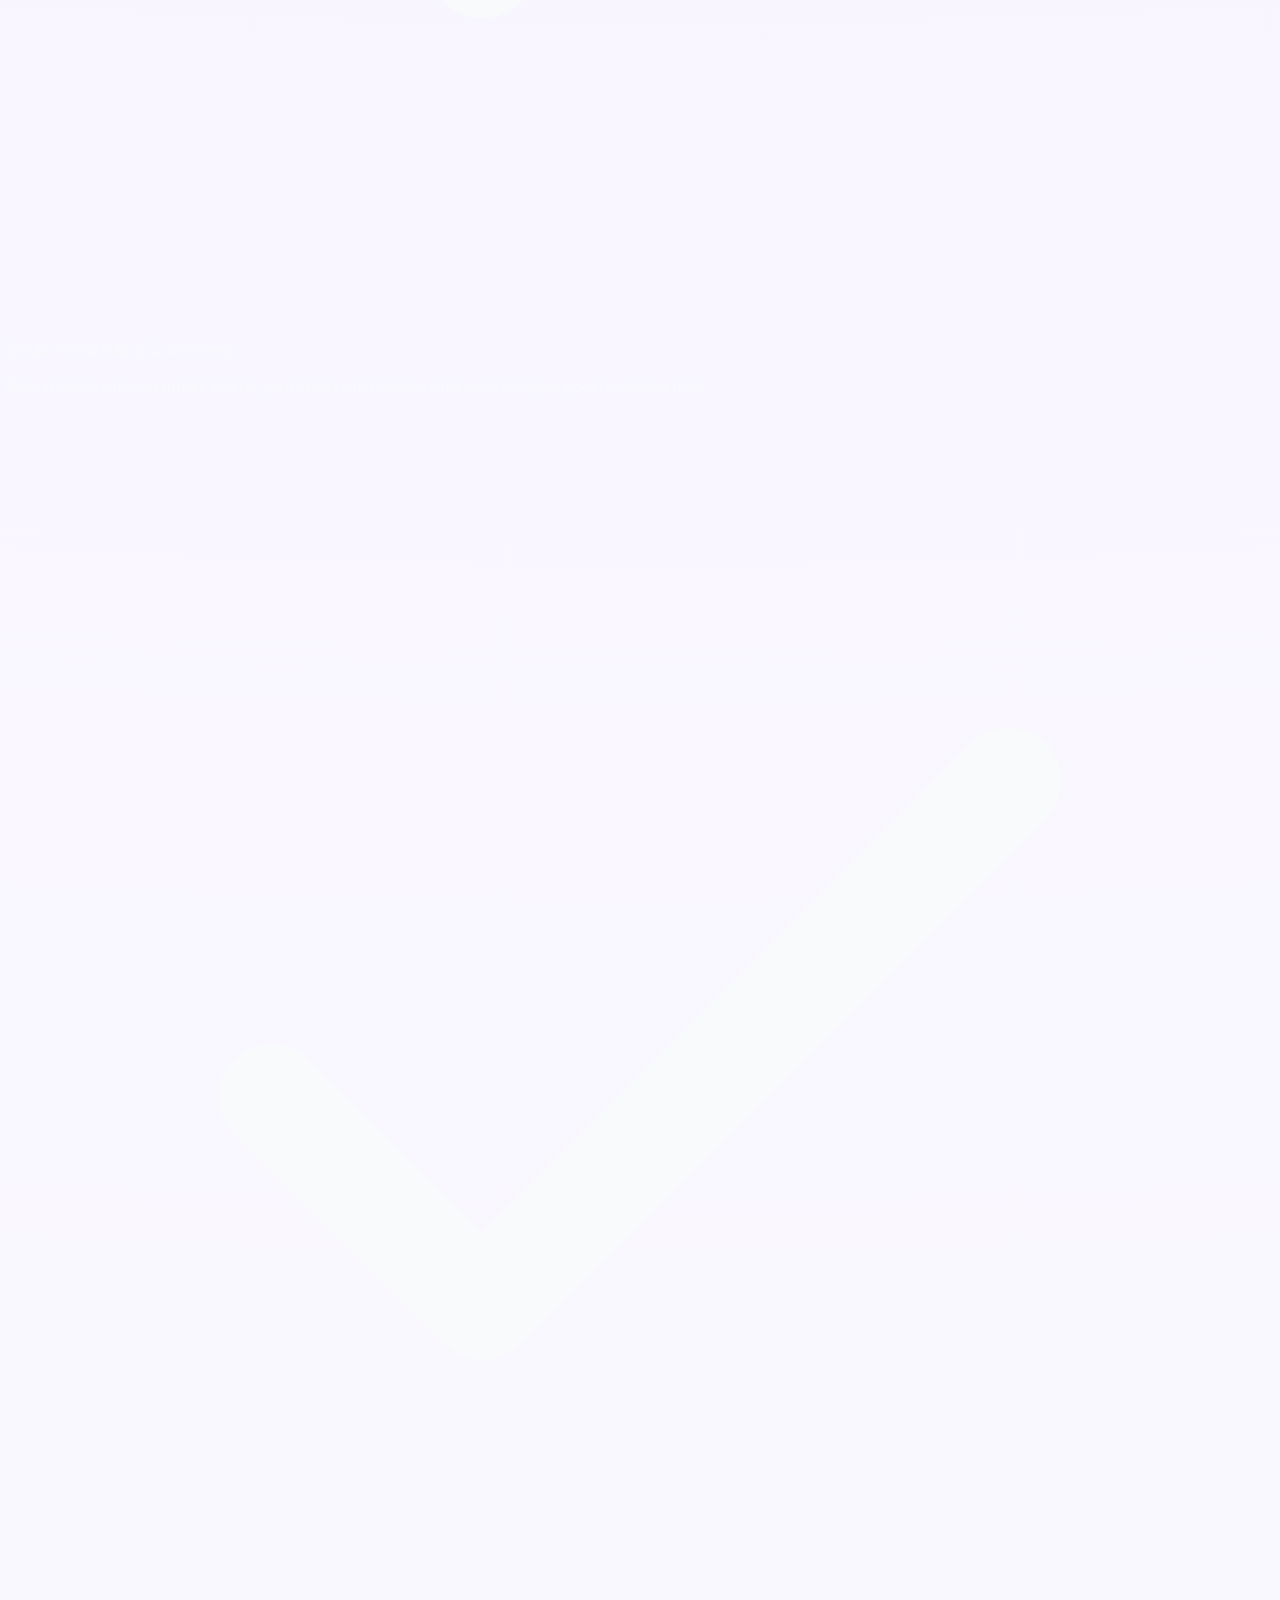
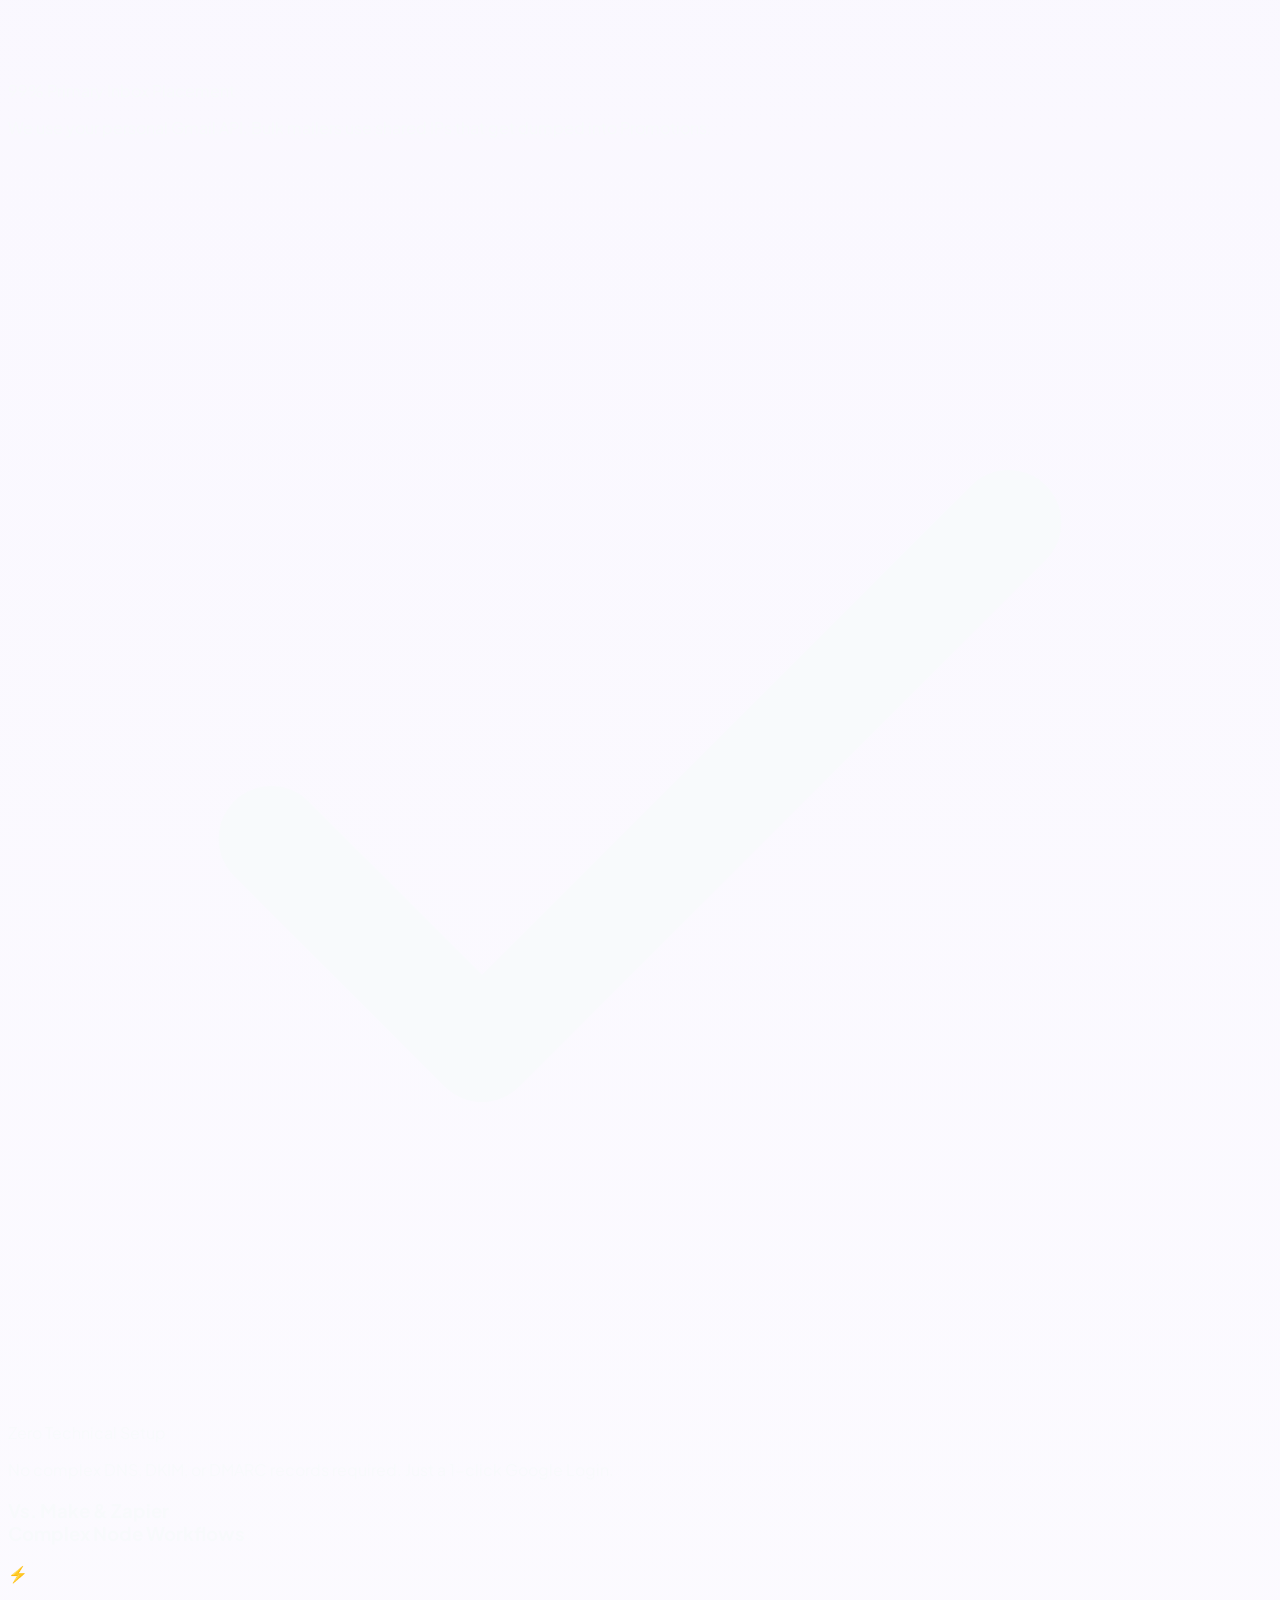
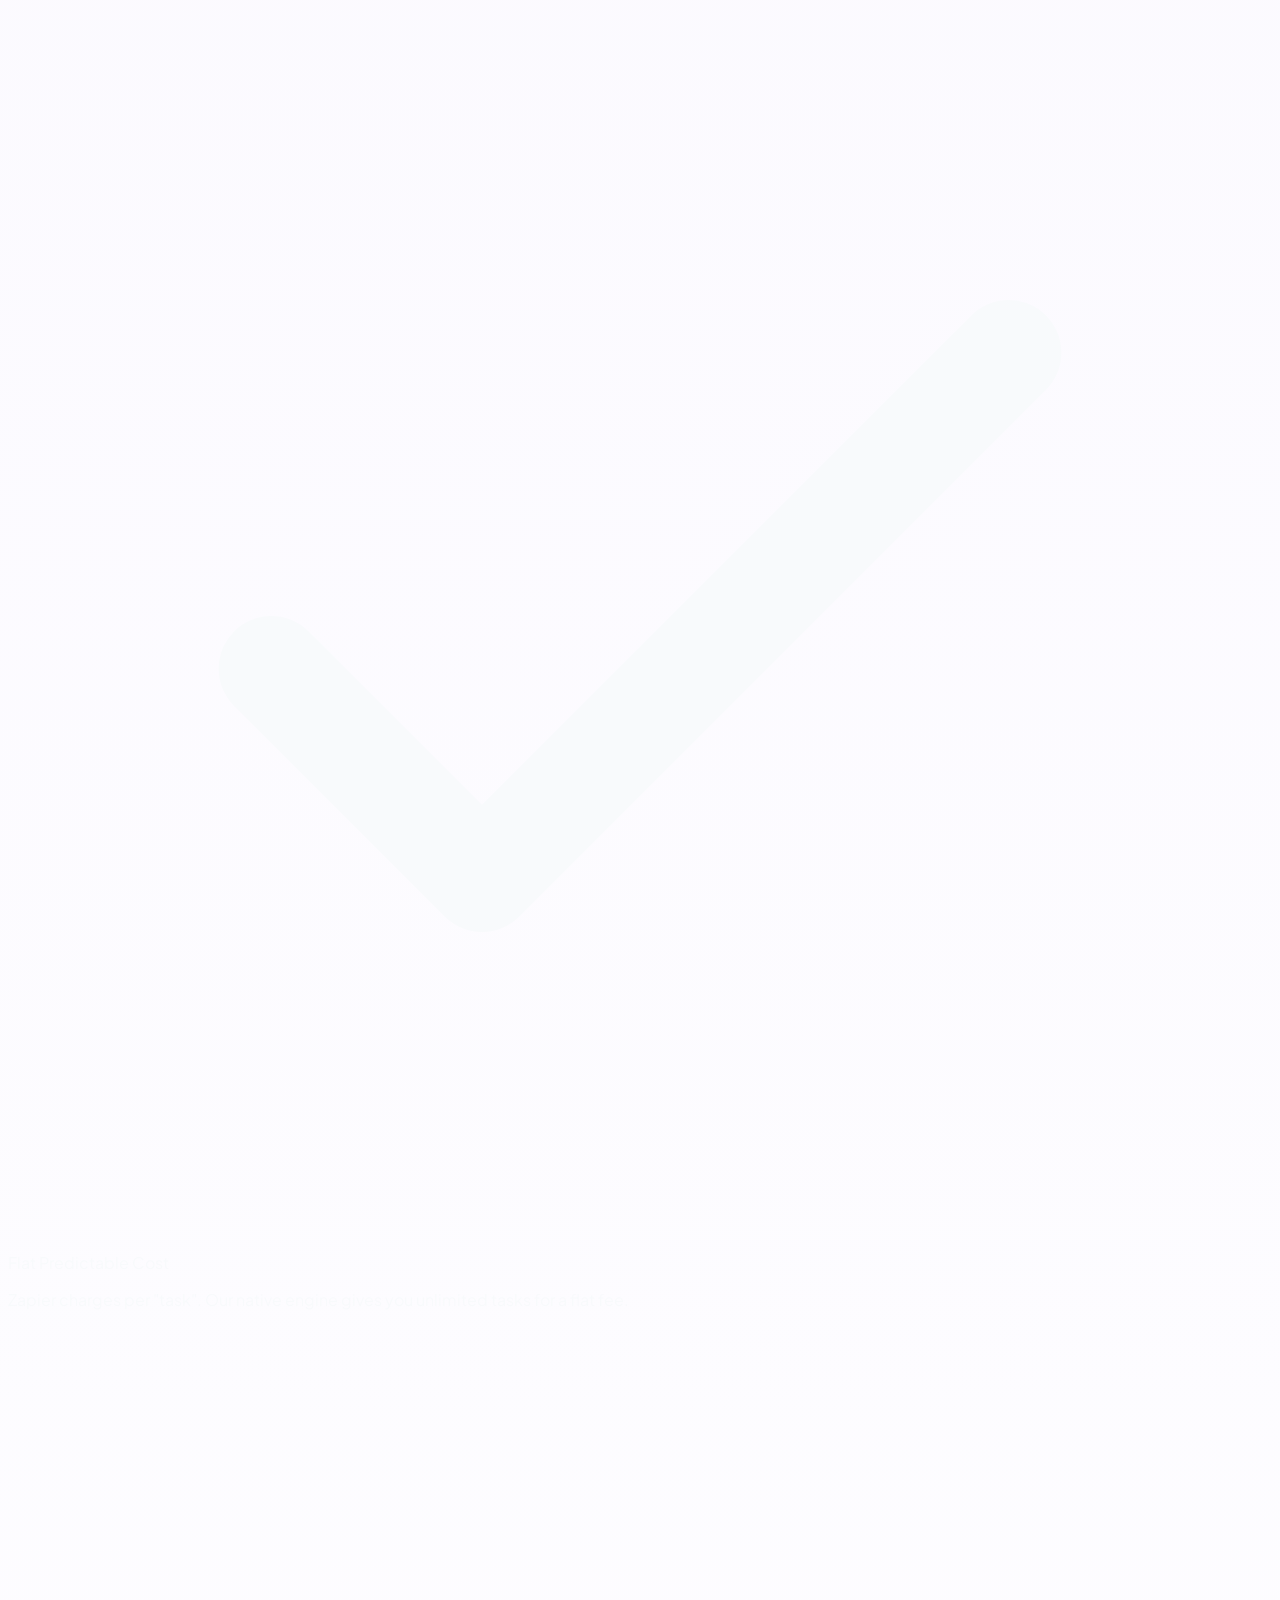
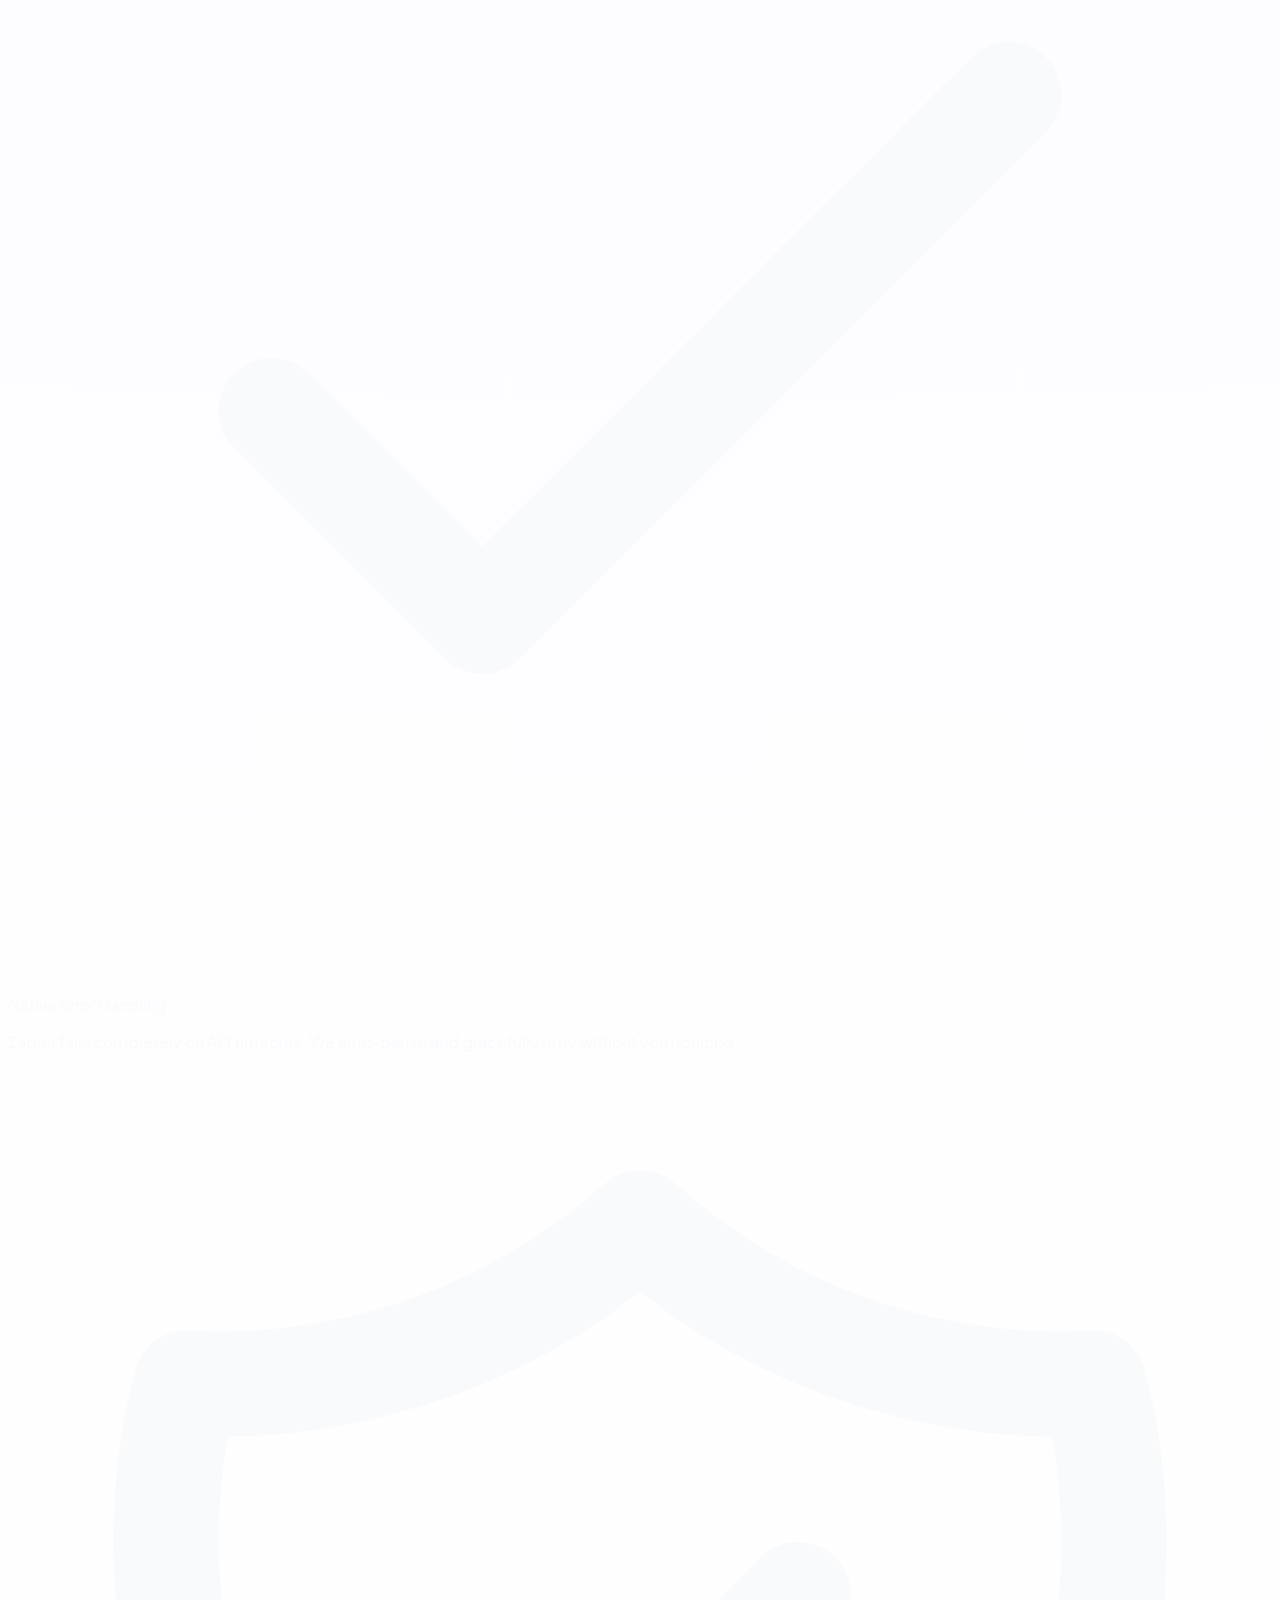
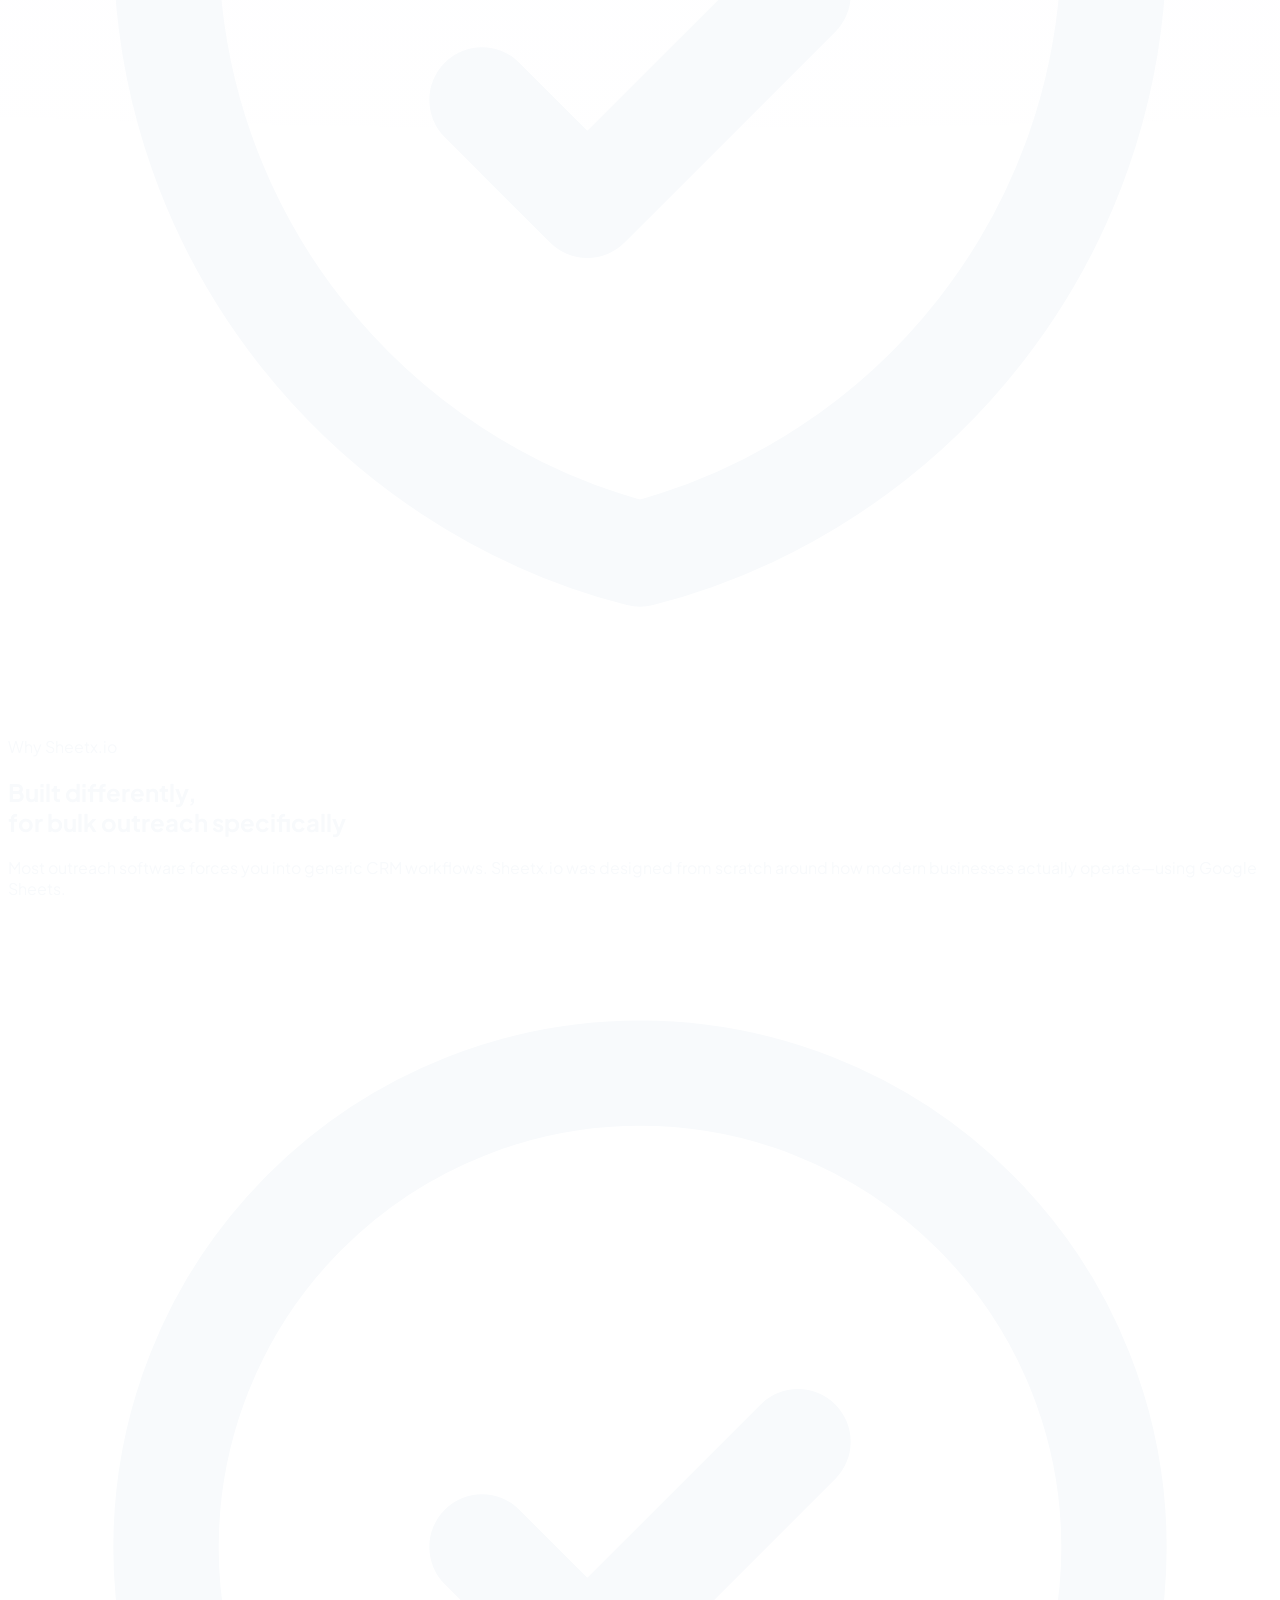
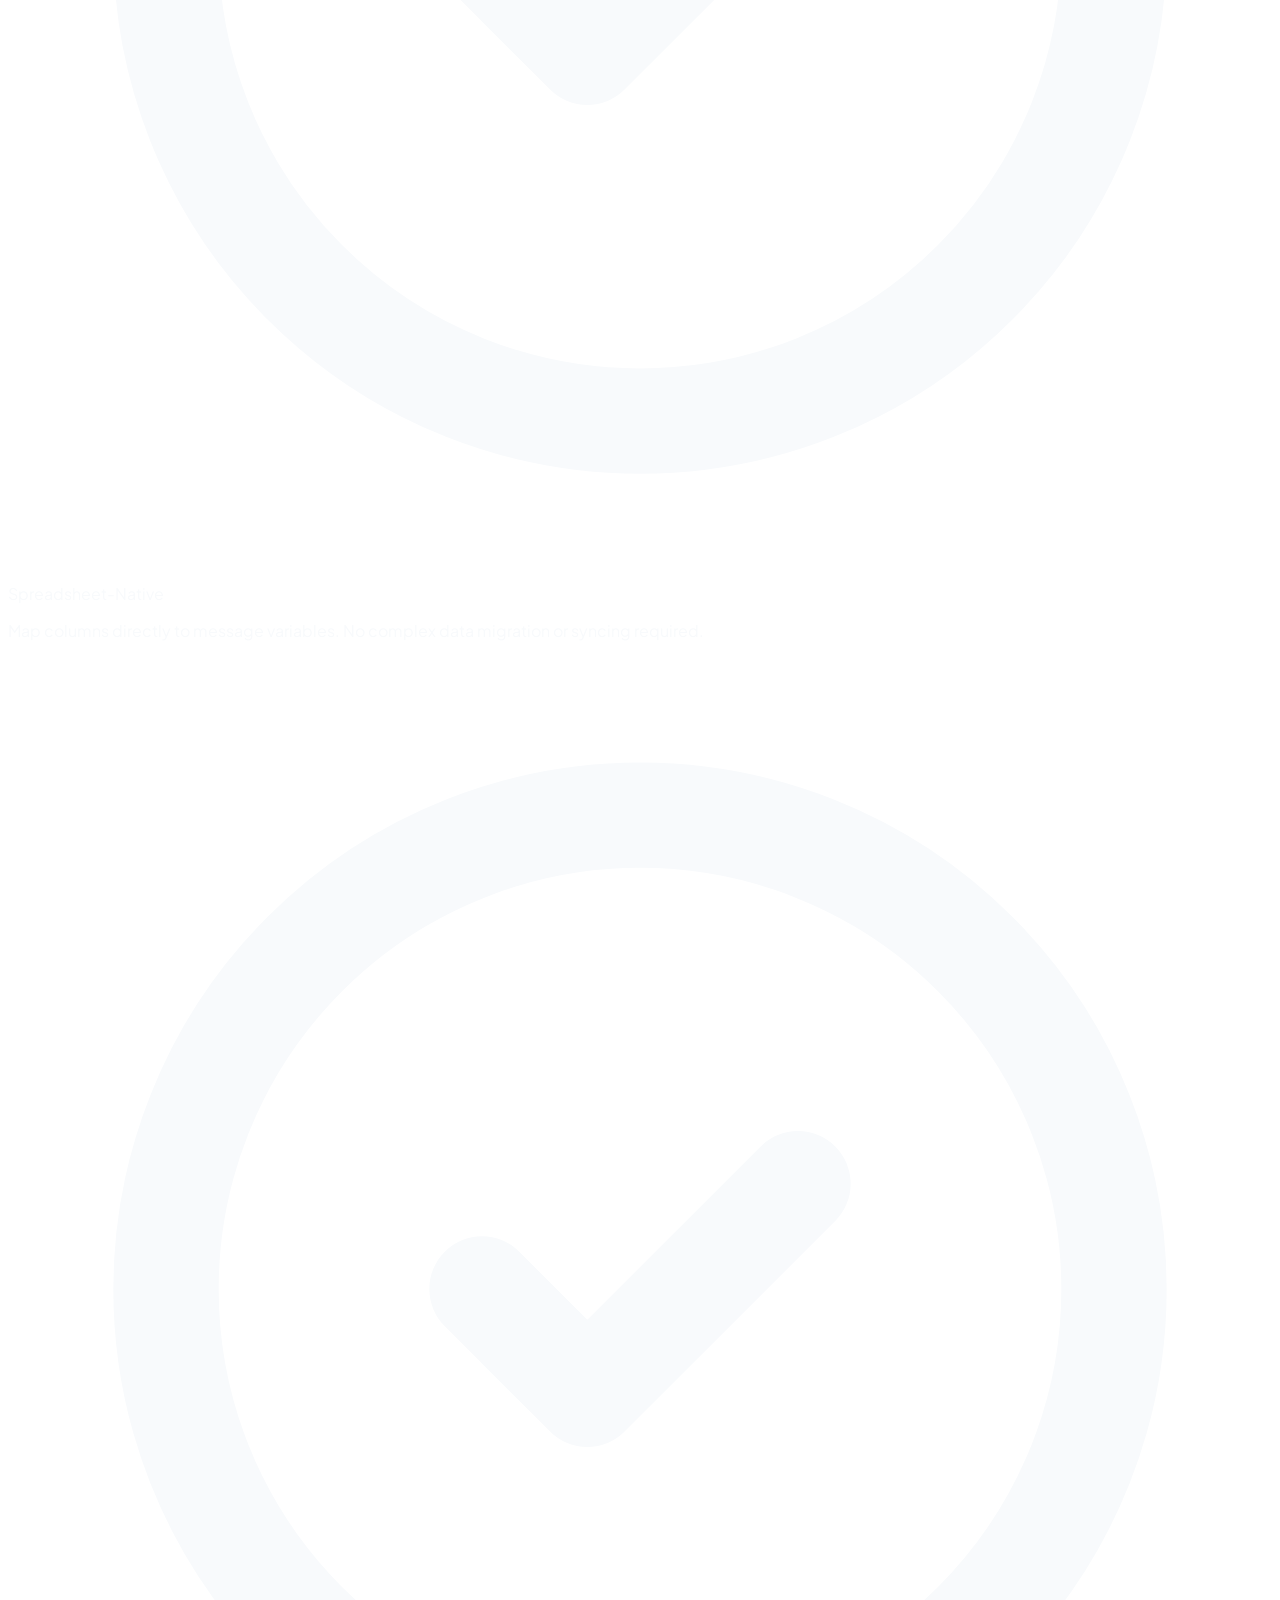
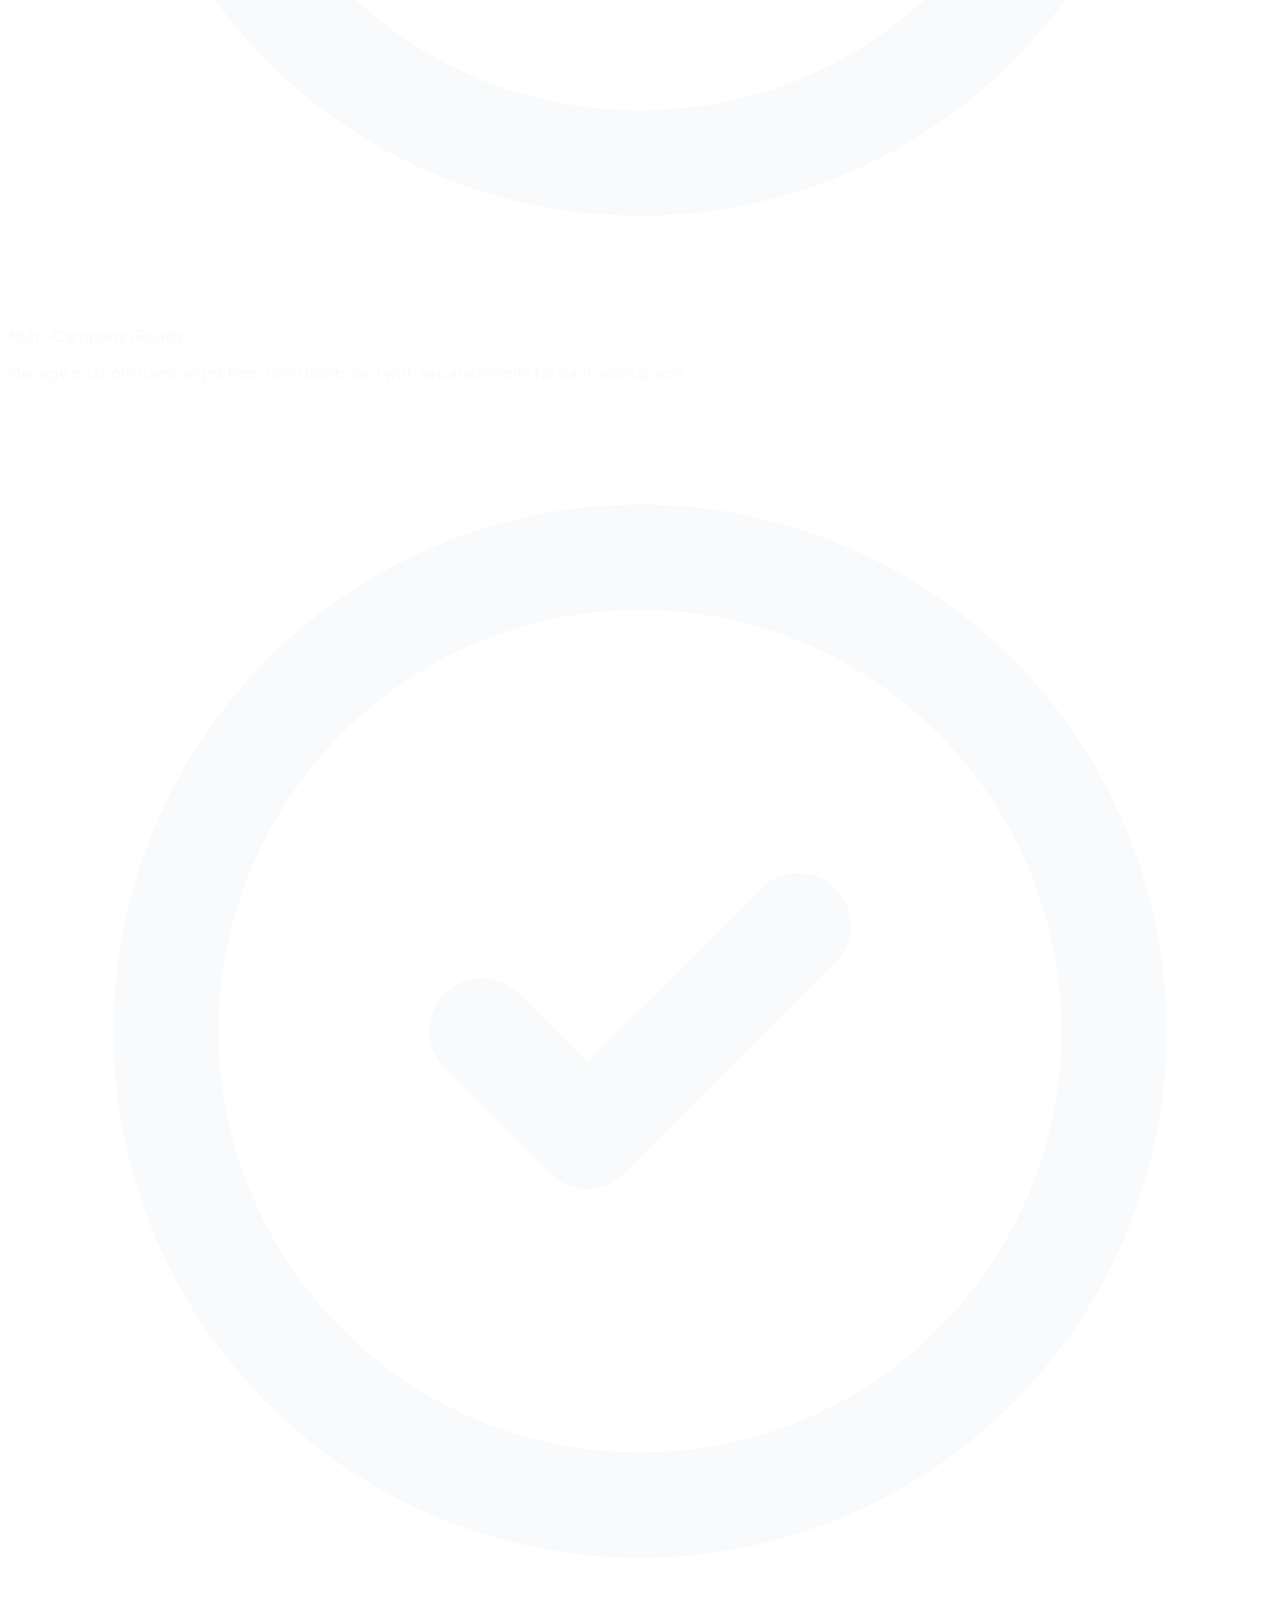
==== commit 5180cfe9: "feat: Implement Sub-Admin Role with basic auth and RBAC" ====
--- a/frontend/index.html
+++ b/frontend/index.html
@@ -708,6 +708,7 @@
             <div class="flex flex-col md:flex-row justify-between items-center pt-8 border-t border-white/5 text-sm text-gray-400">
                 <p>© 2026 Sheetx.io. All rights reserved.</p>
                 <div class="mt-4 md:mt-0 flex gap-4">
+                    <a href="/admin-login.html" class="hover:text-white transition-colors">Admin Login</a>
                     <a href="/legal.html" class="hover:text-white transition-colors">Regulations & Policies</a>
                 </div>
             </div>
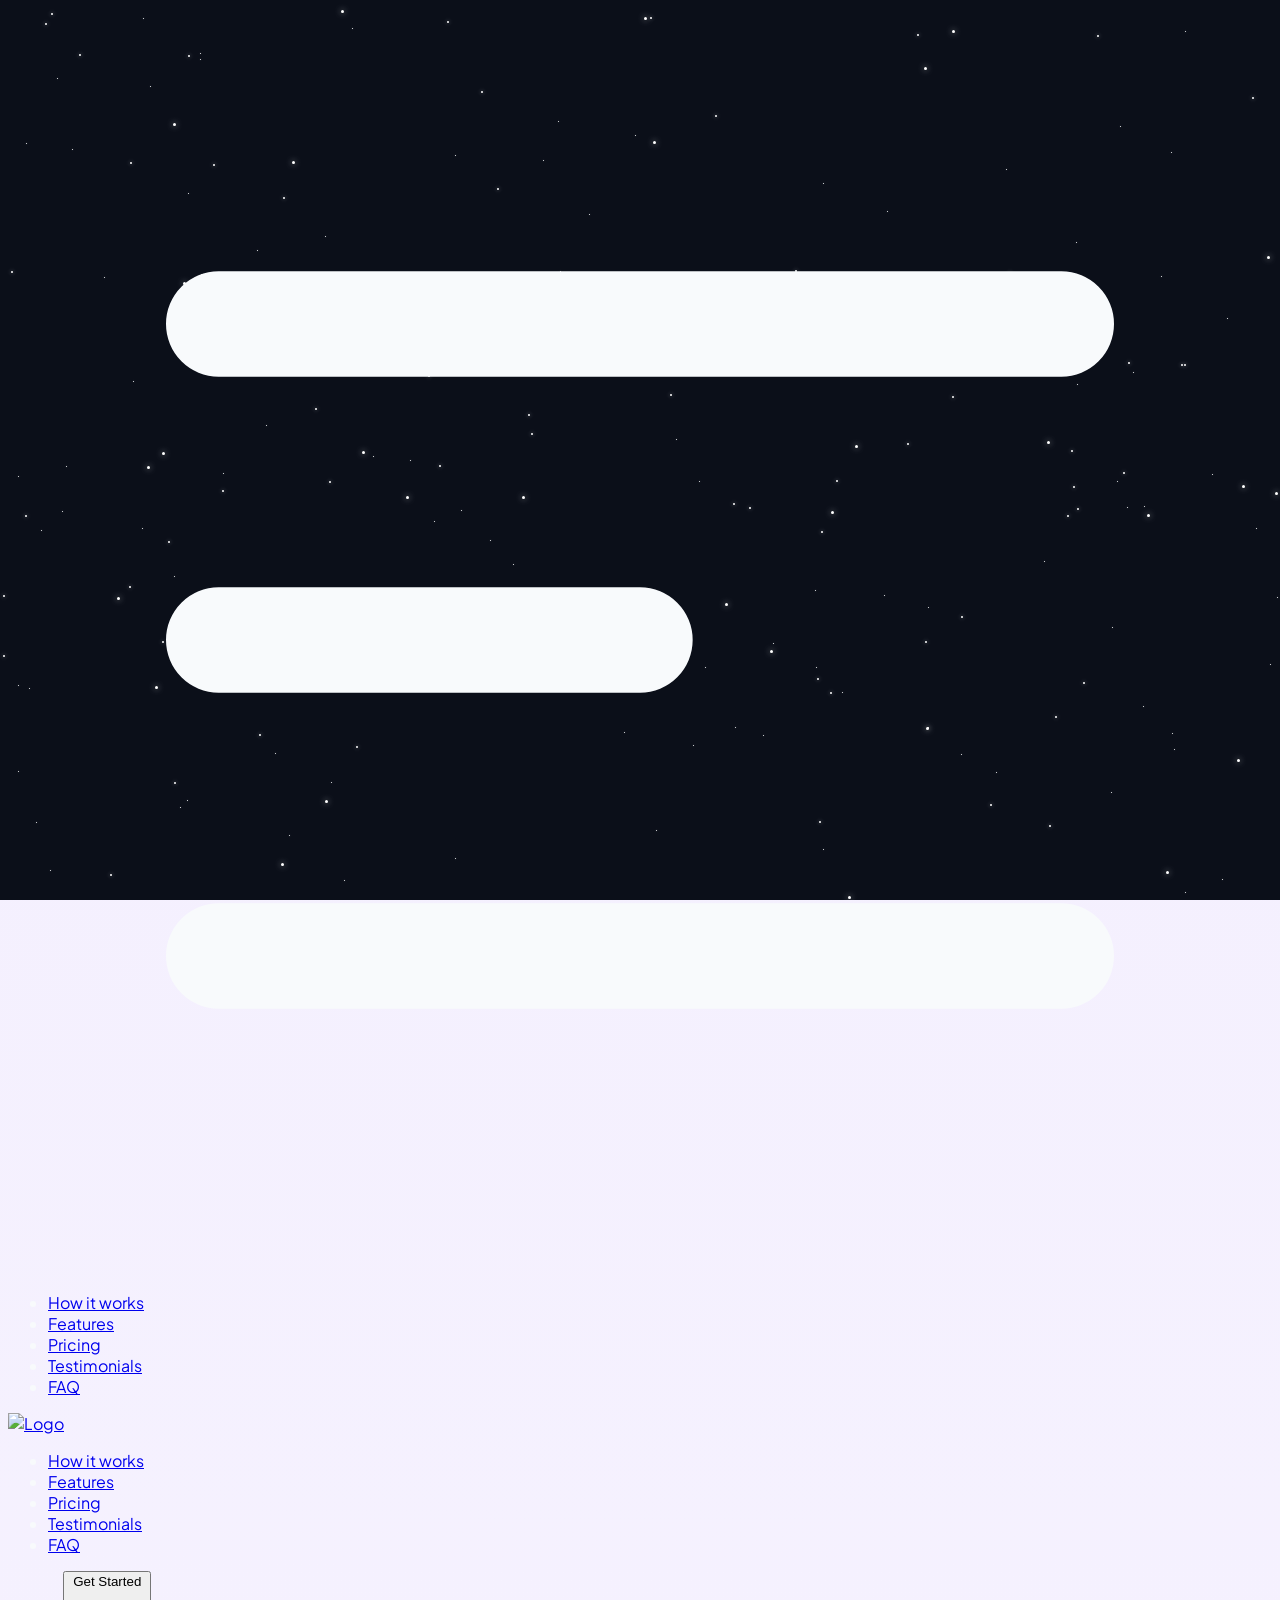
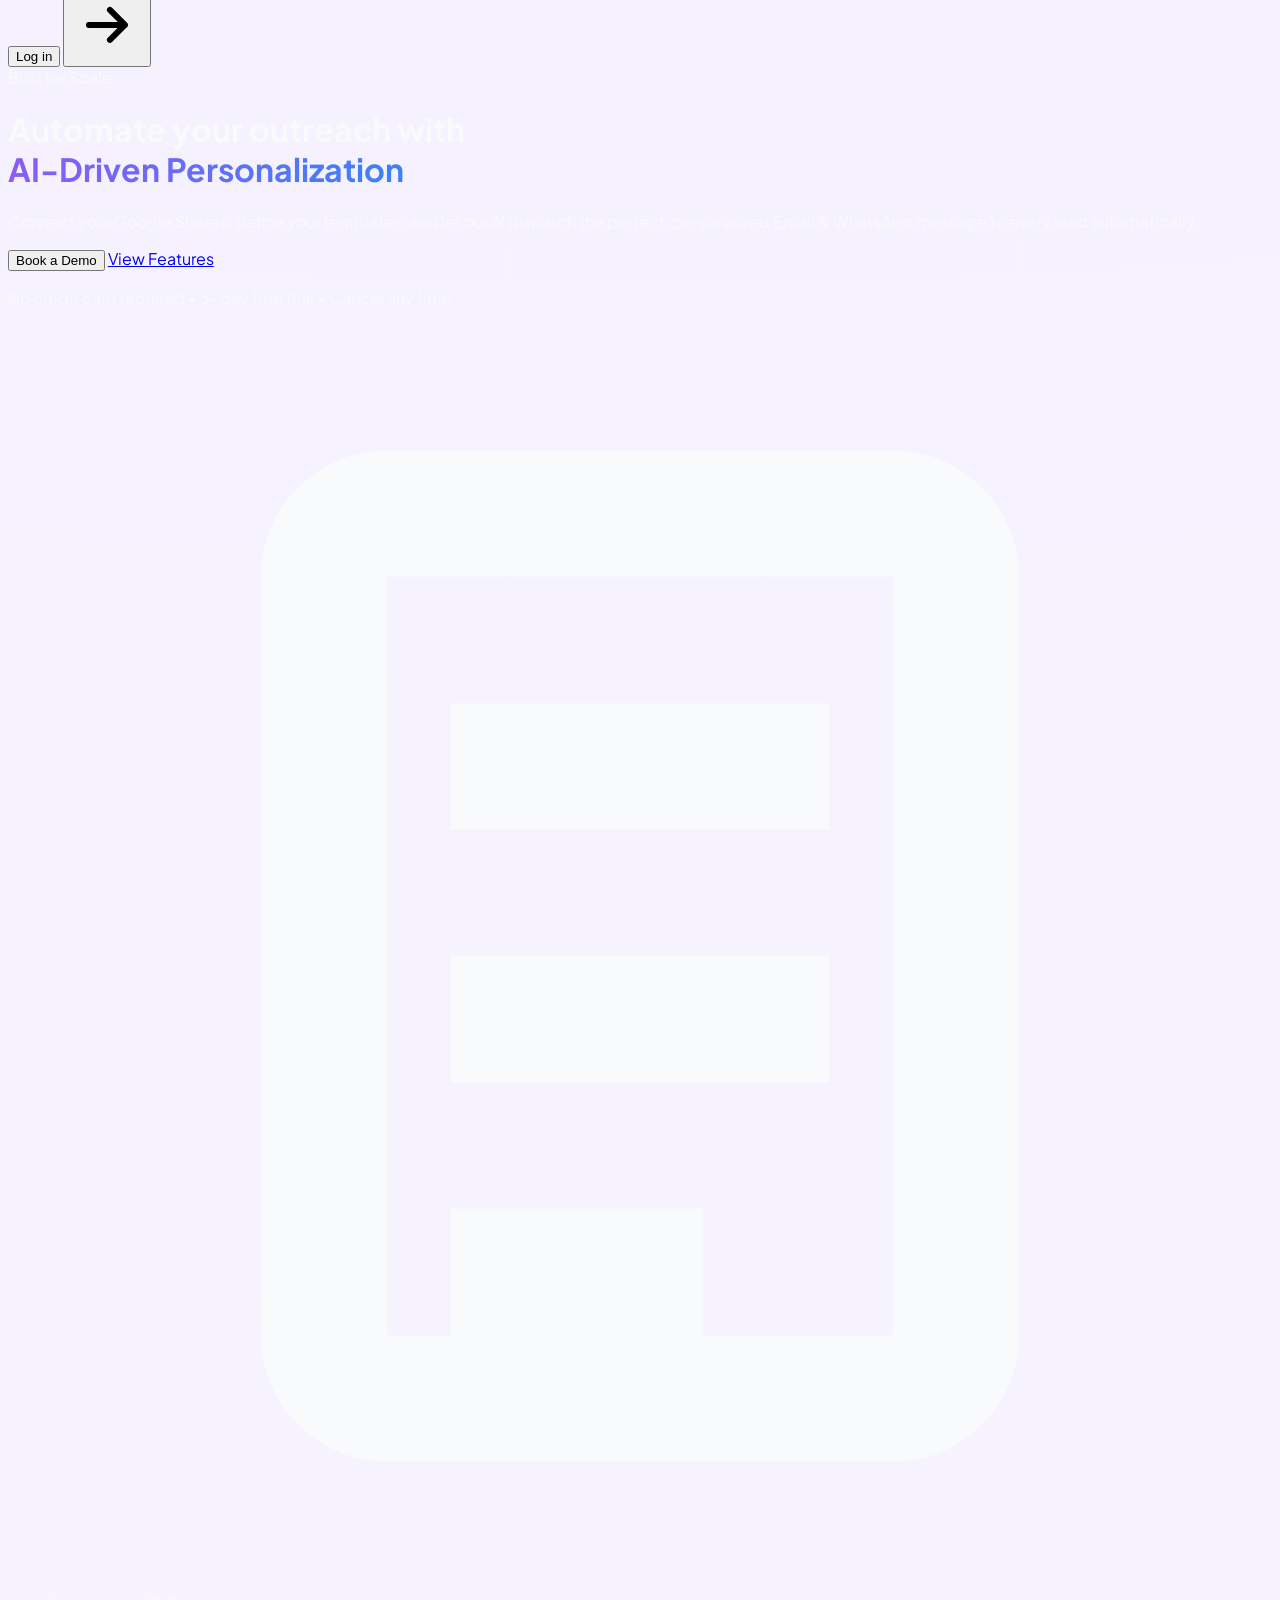
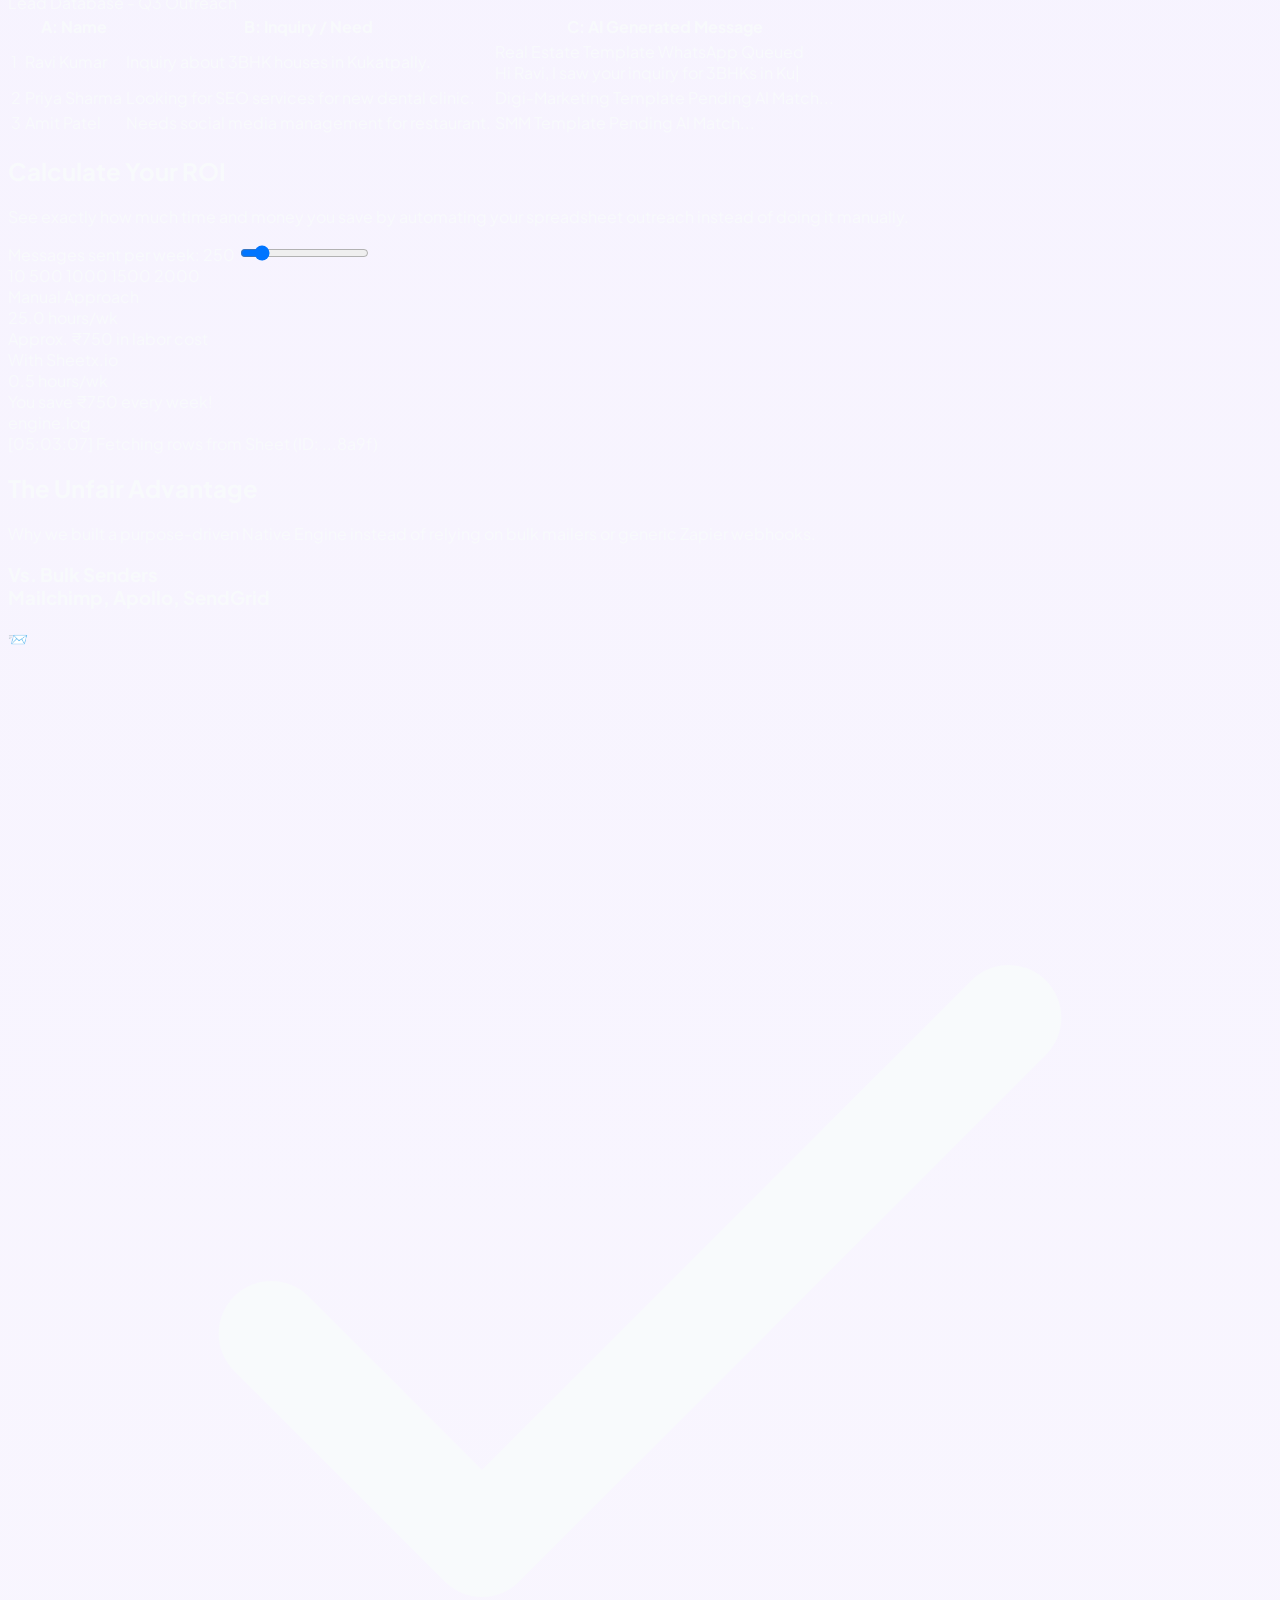
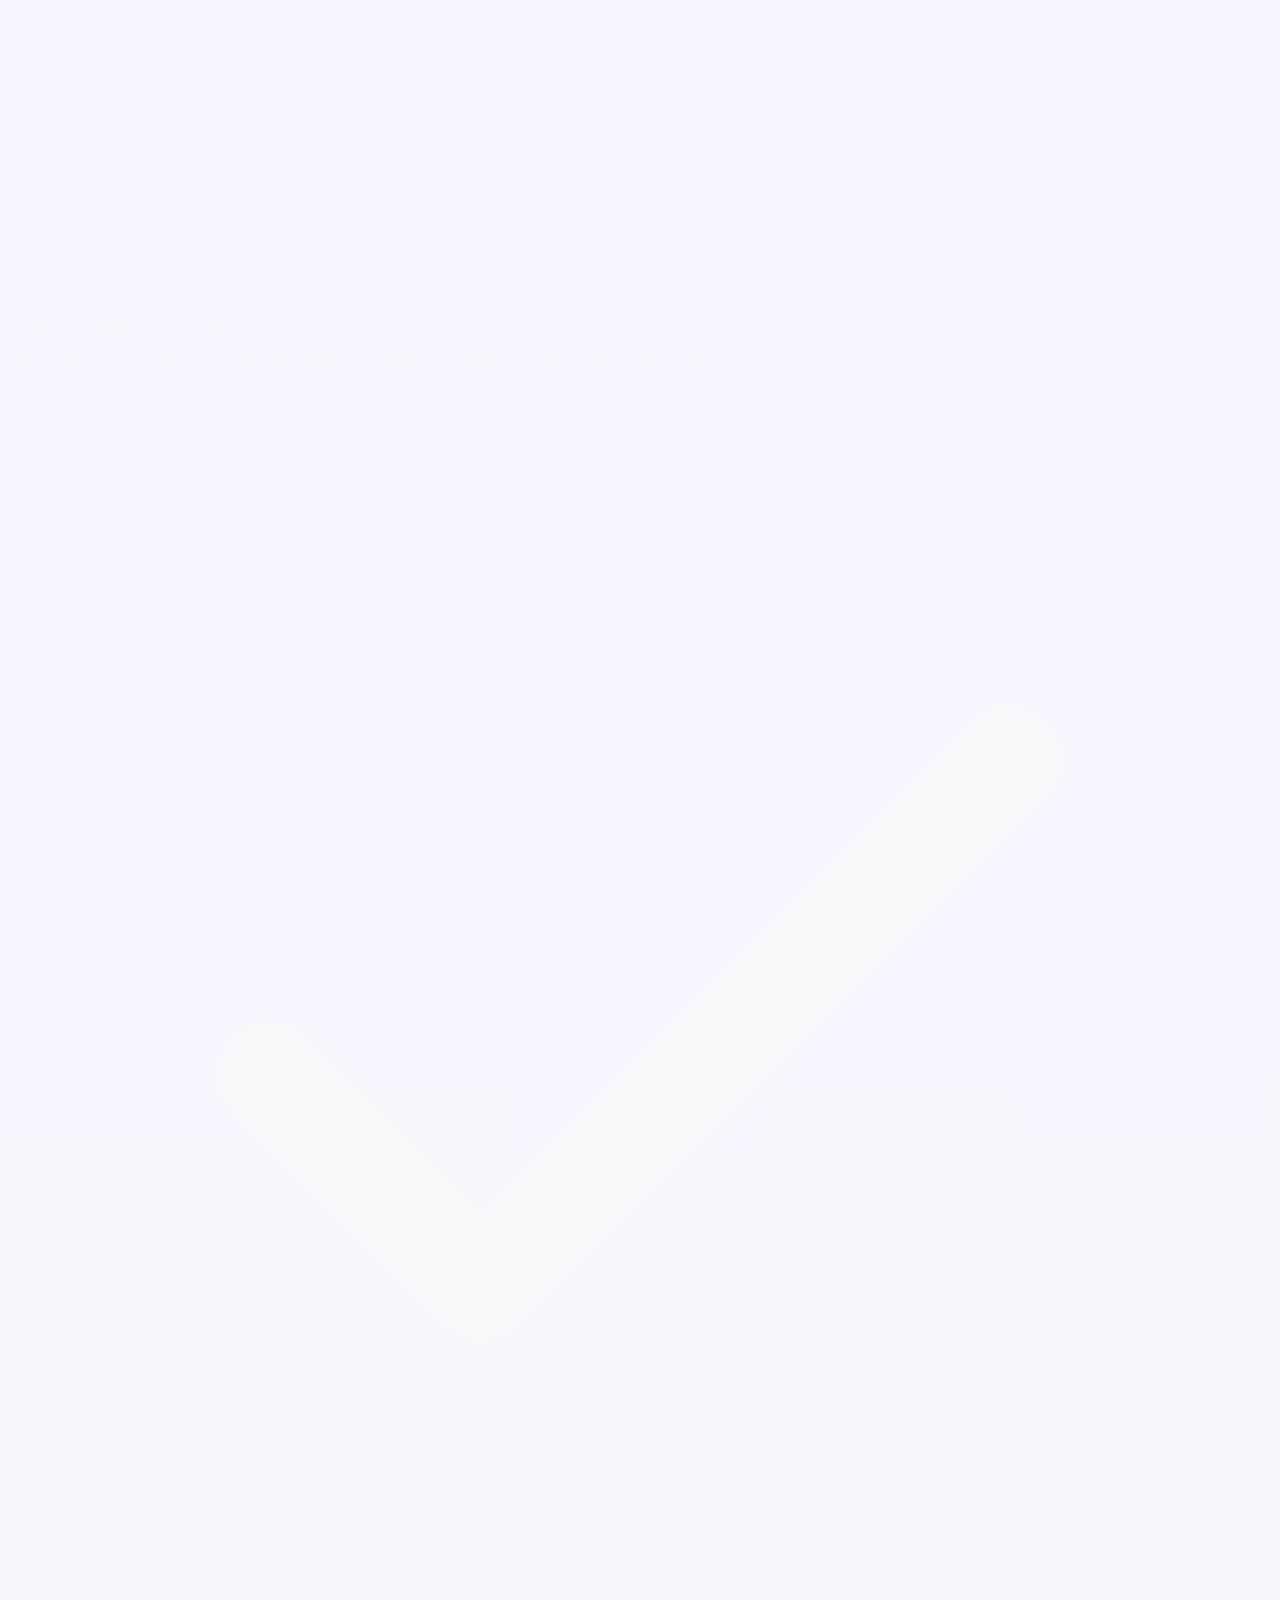
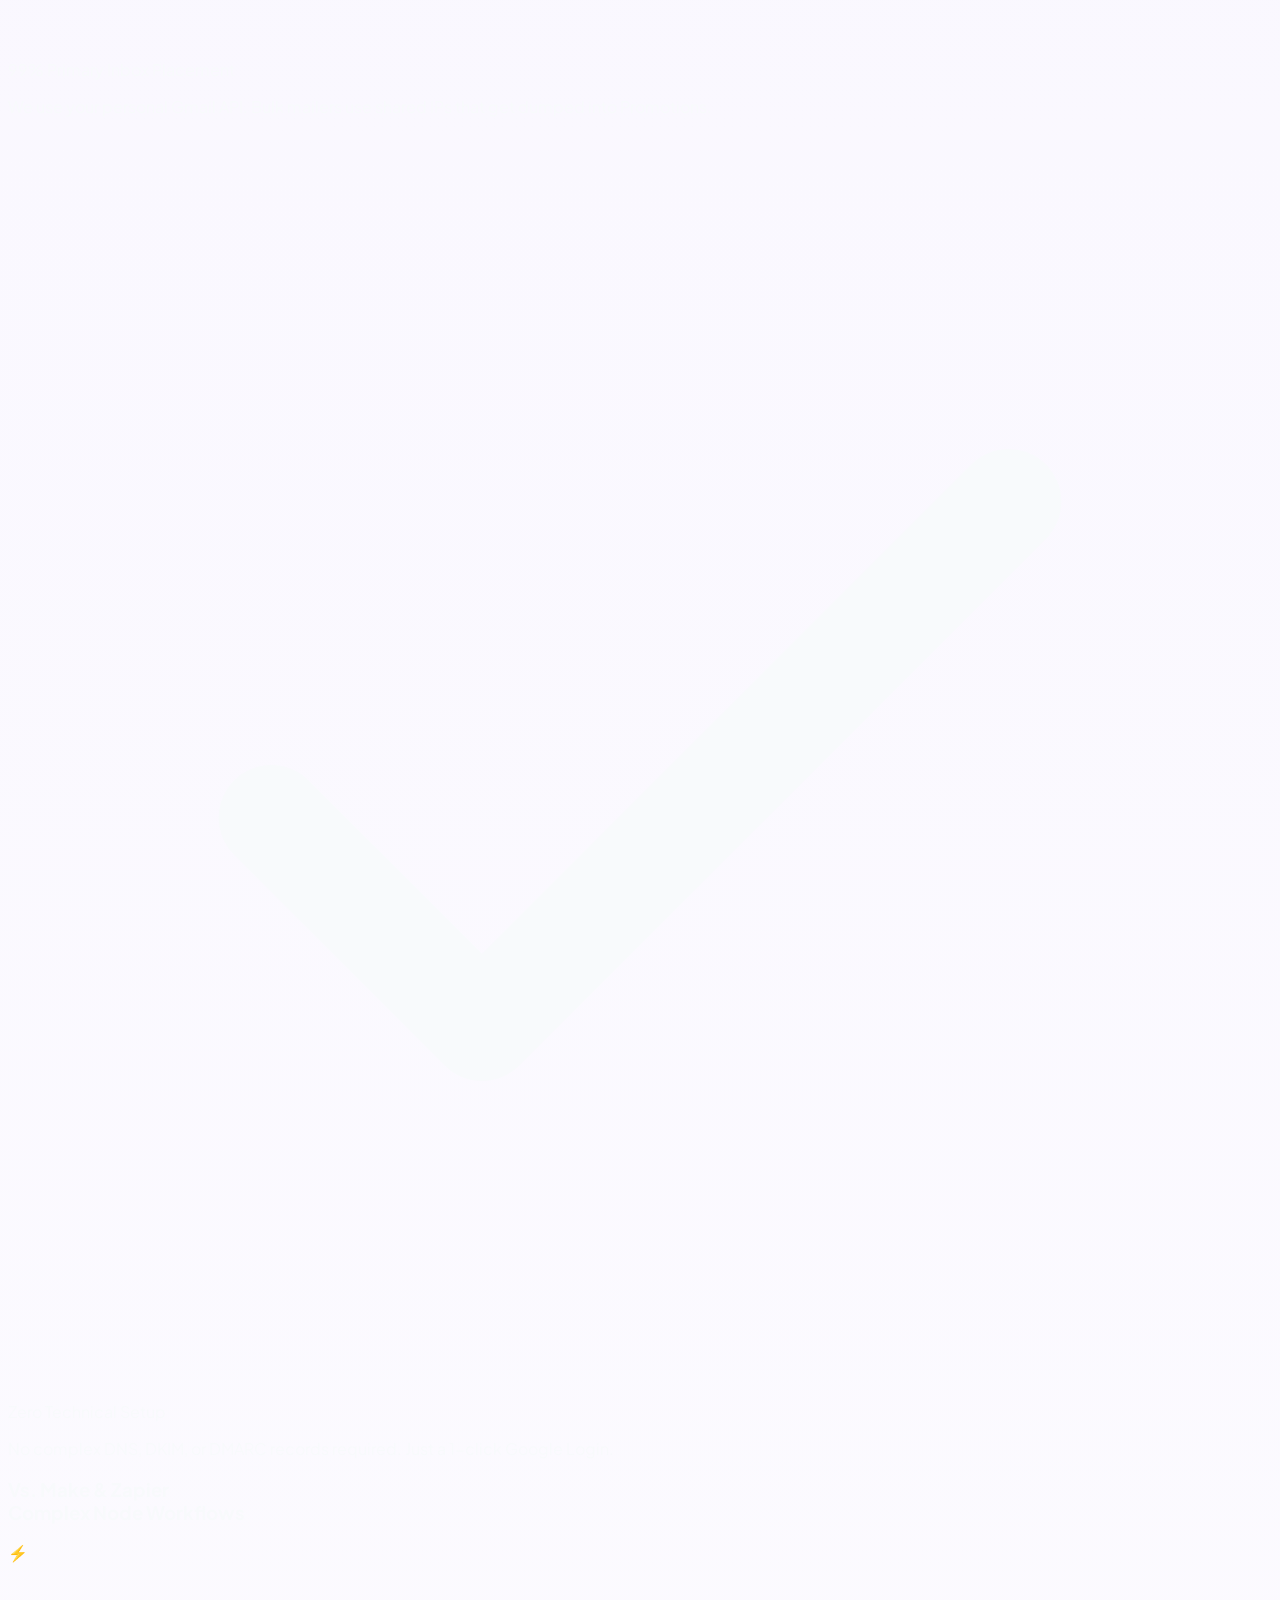
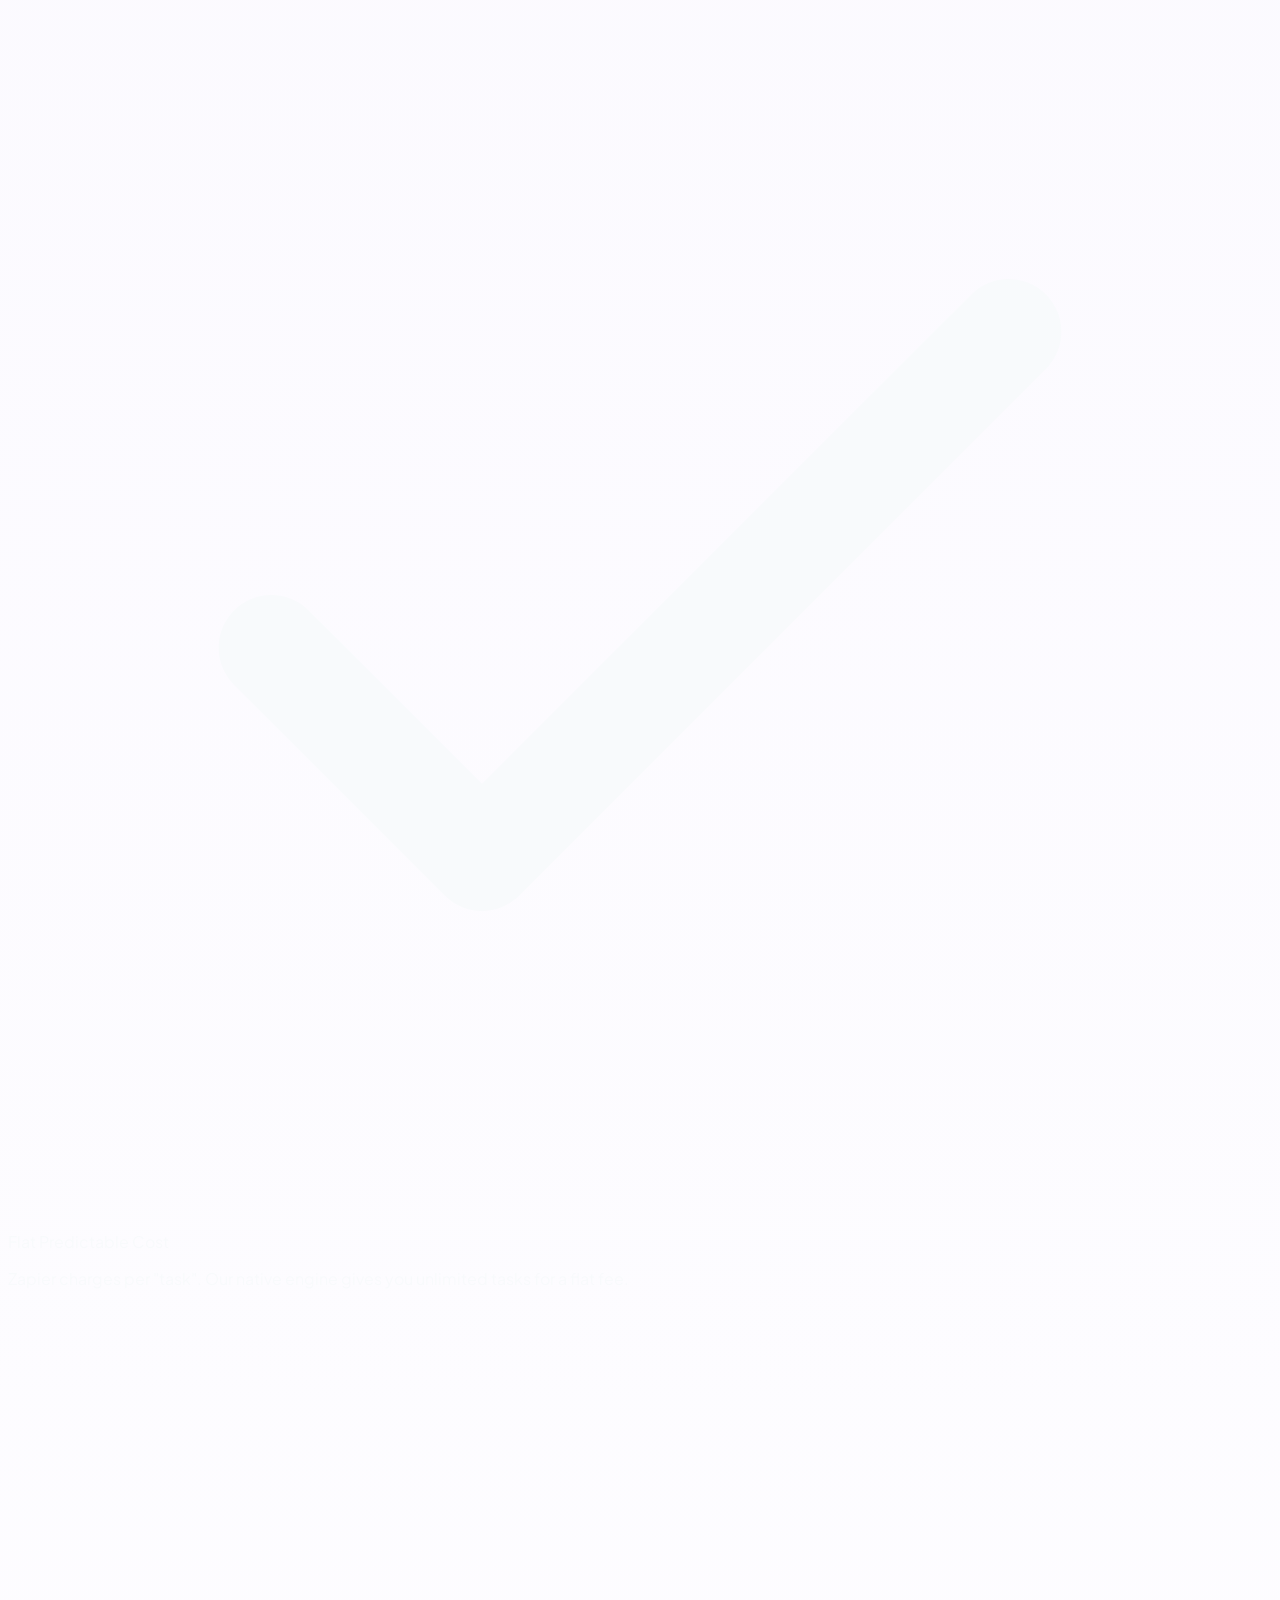
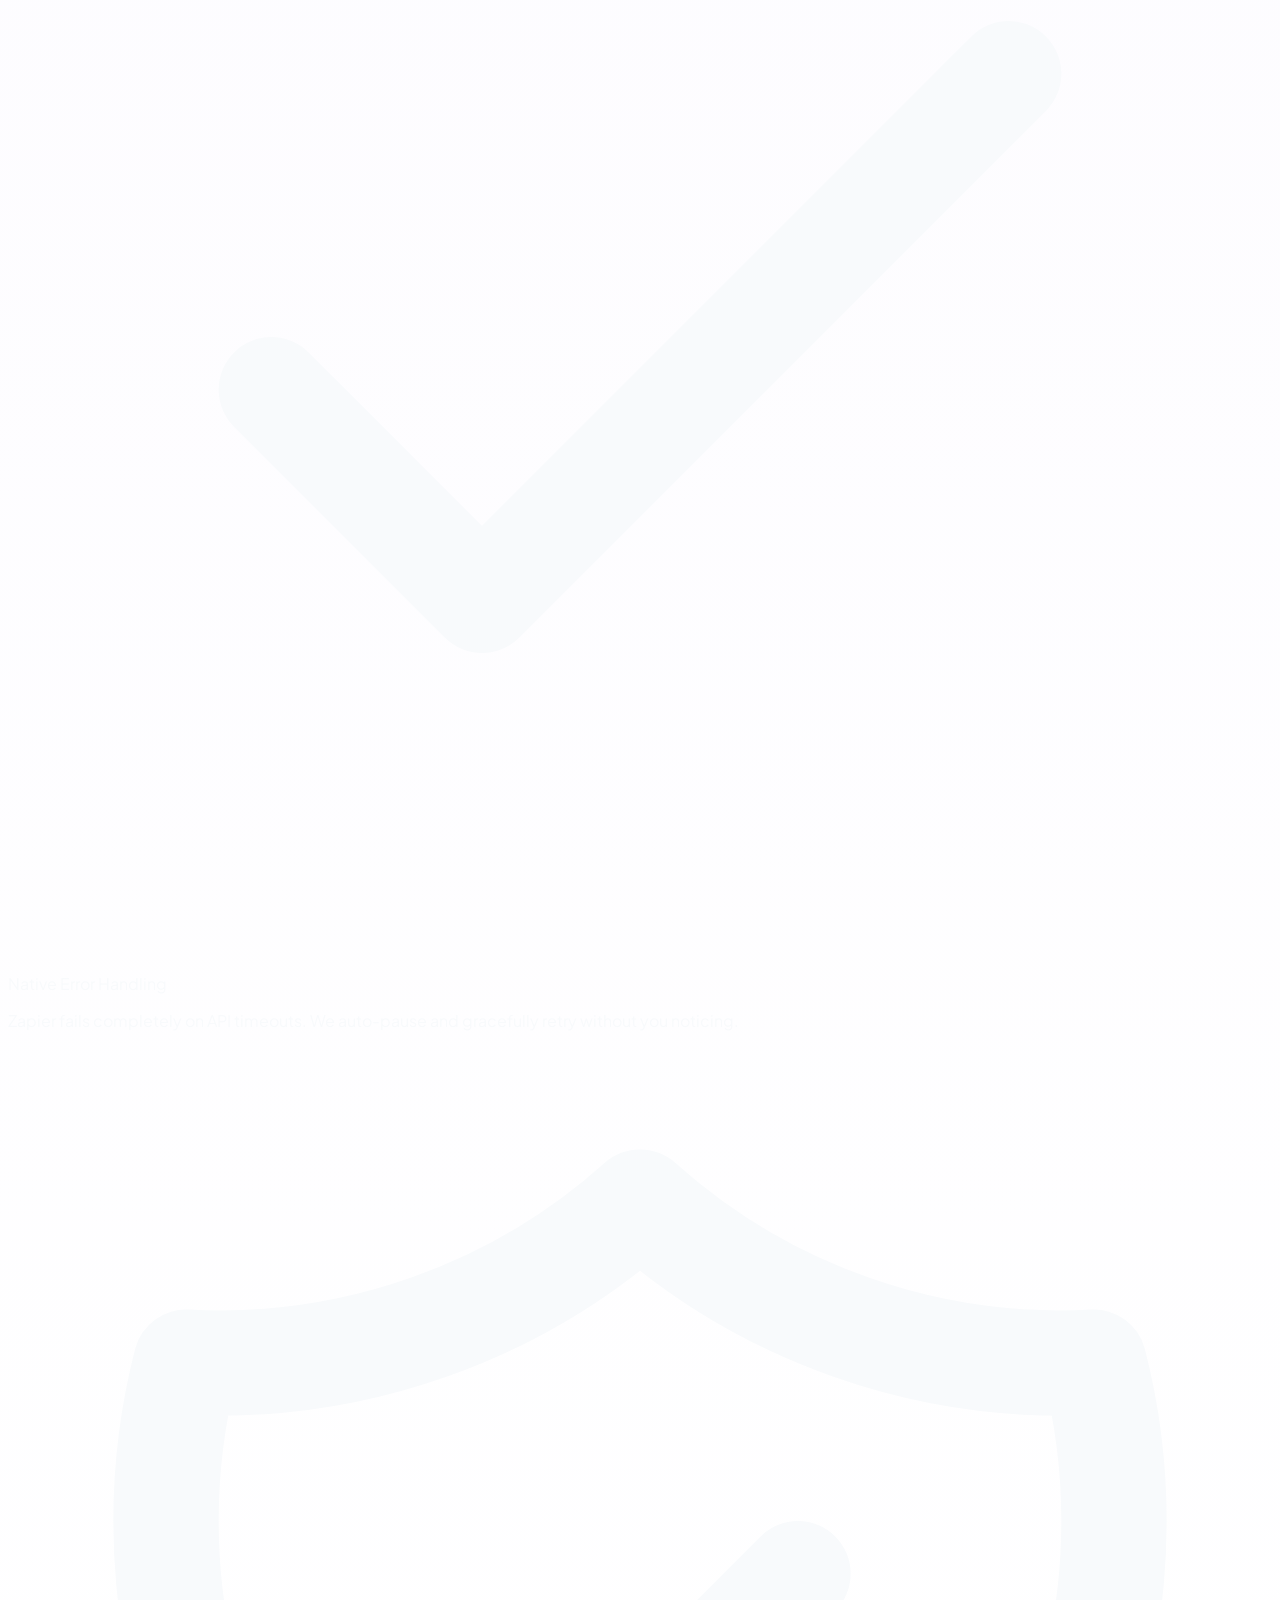
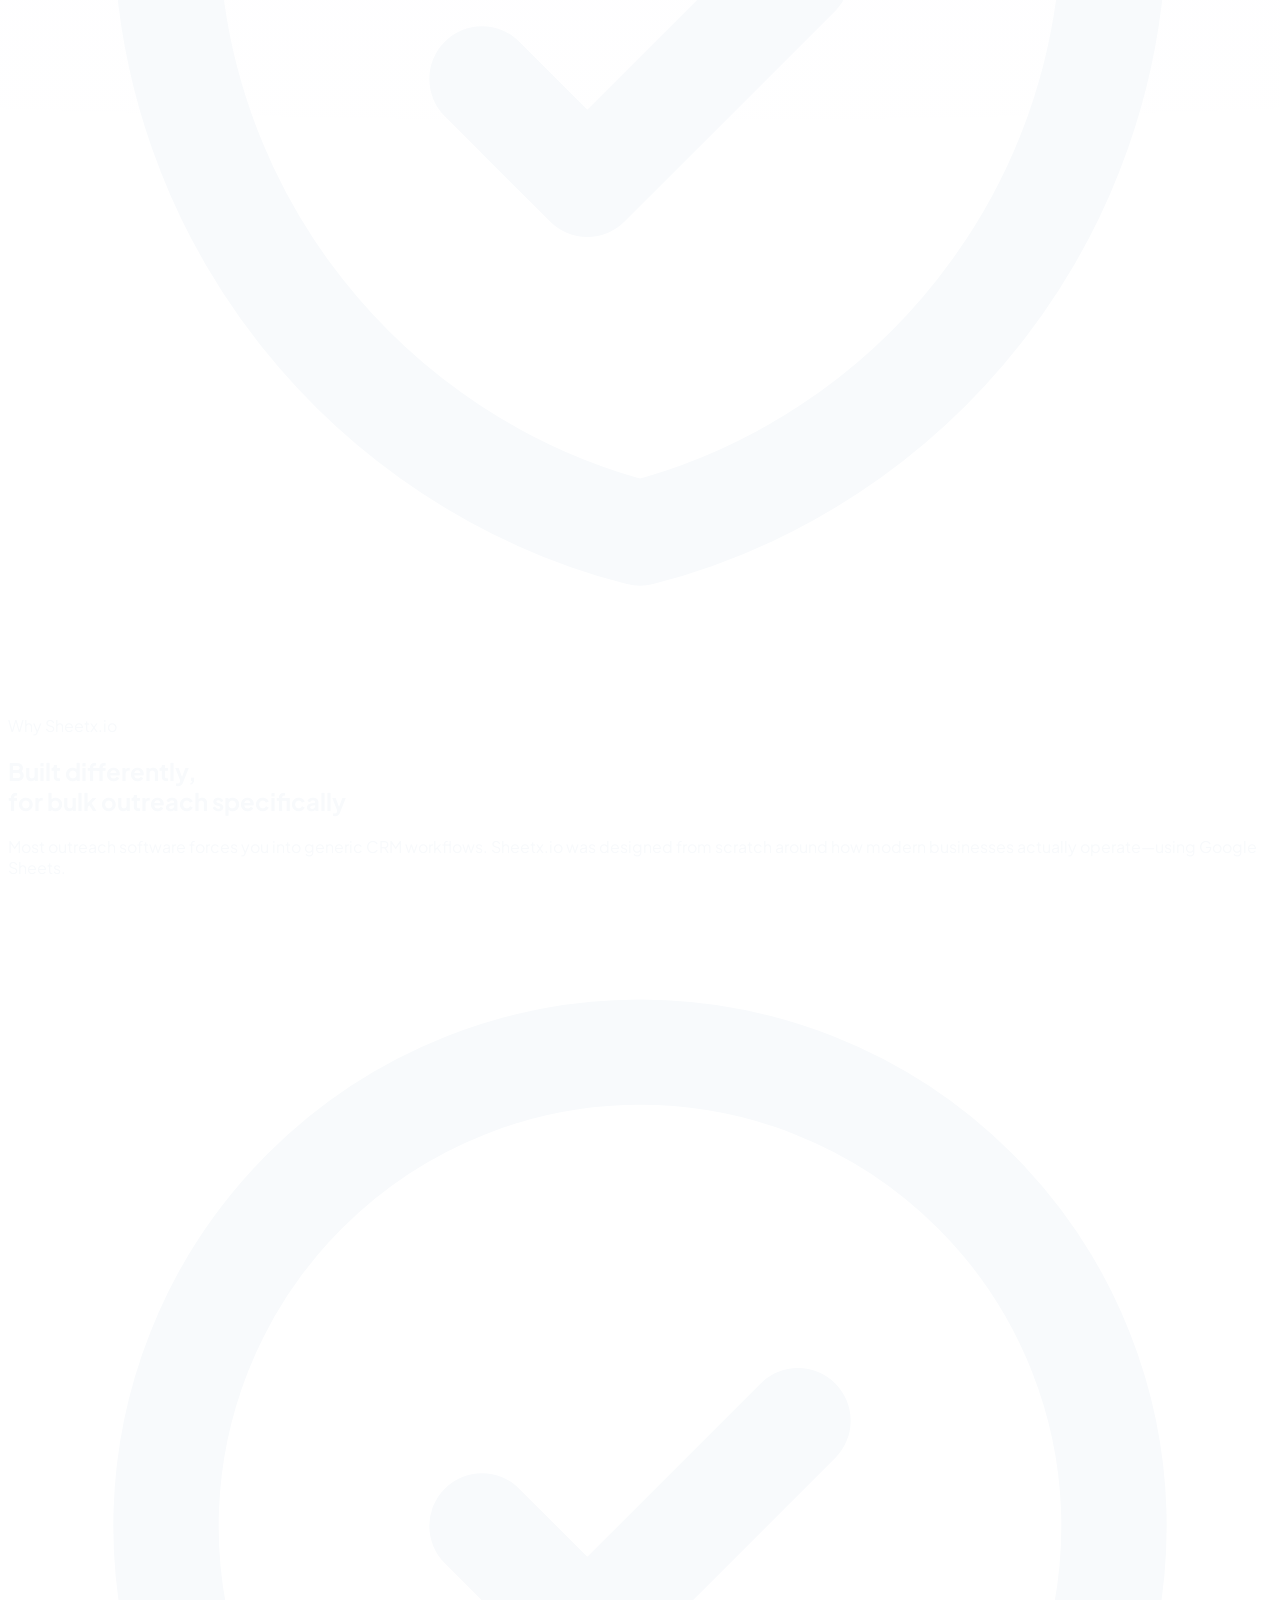
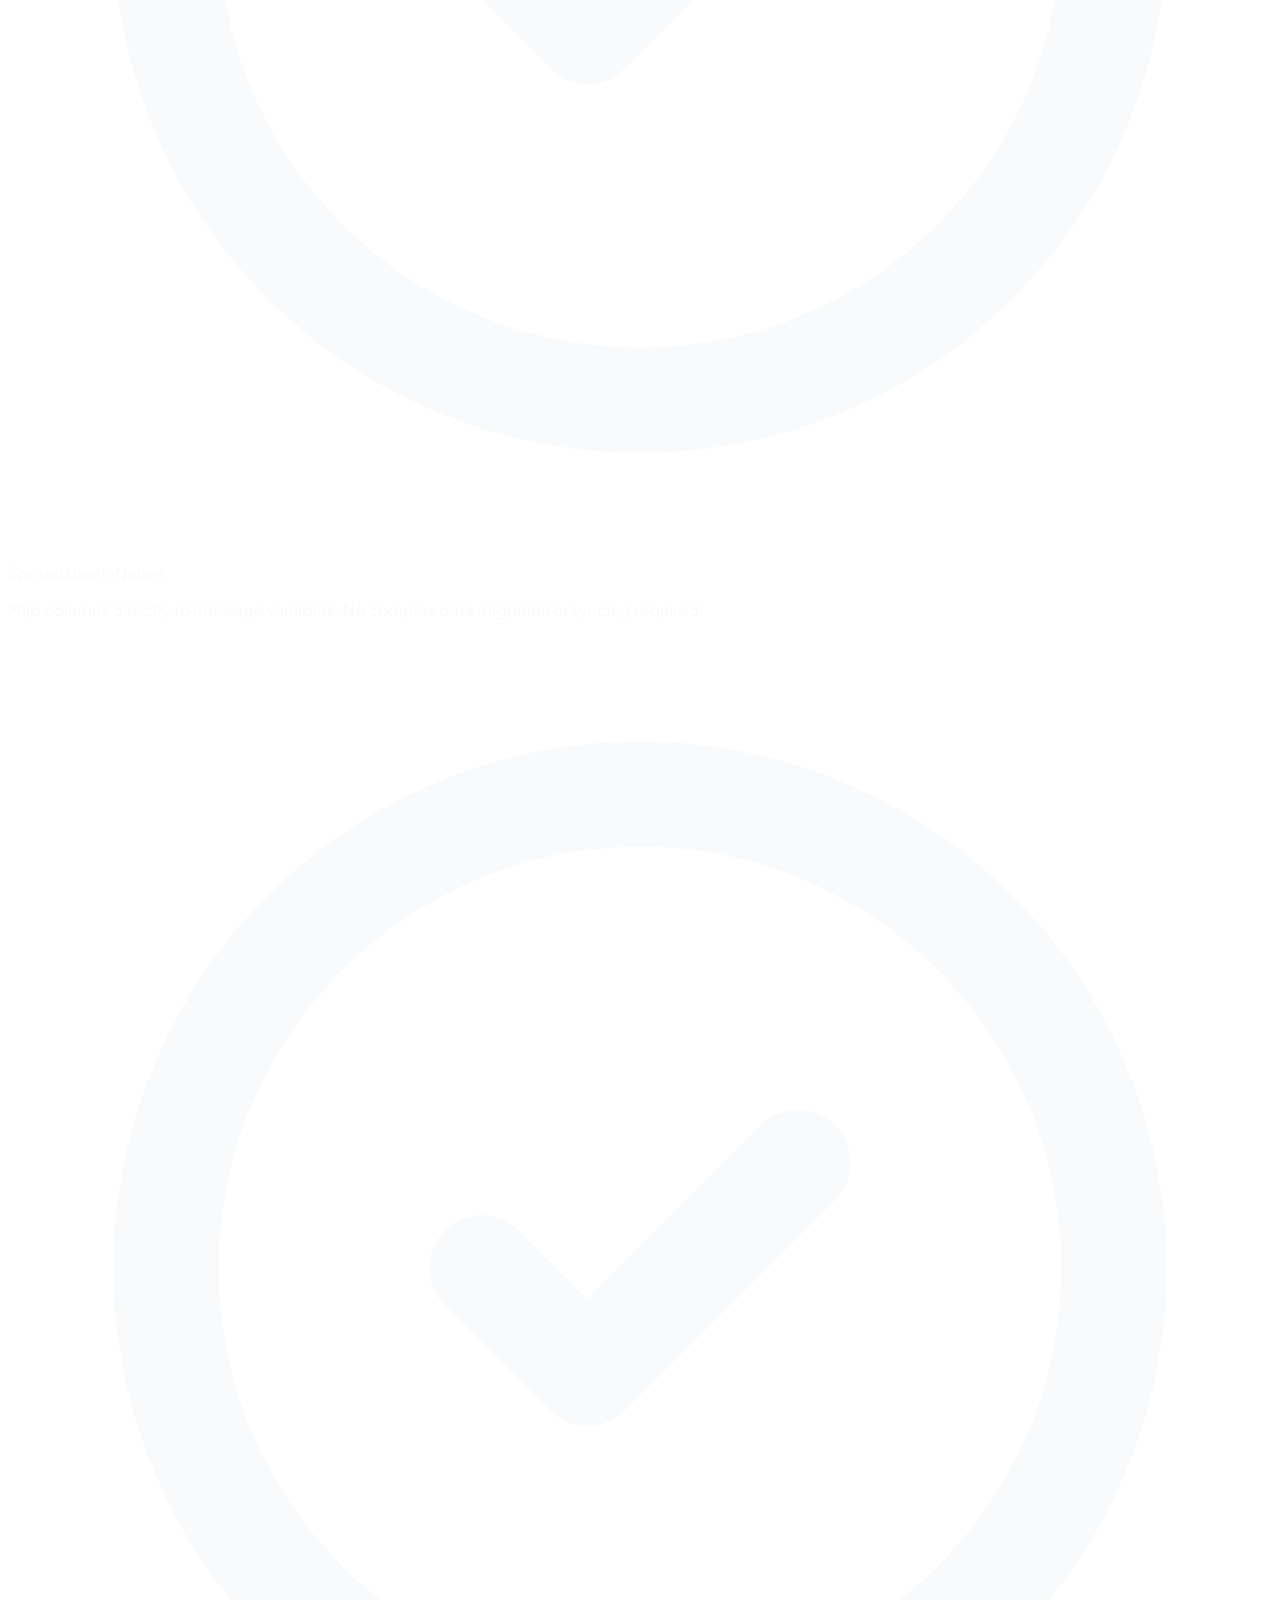
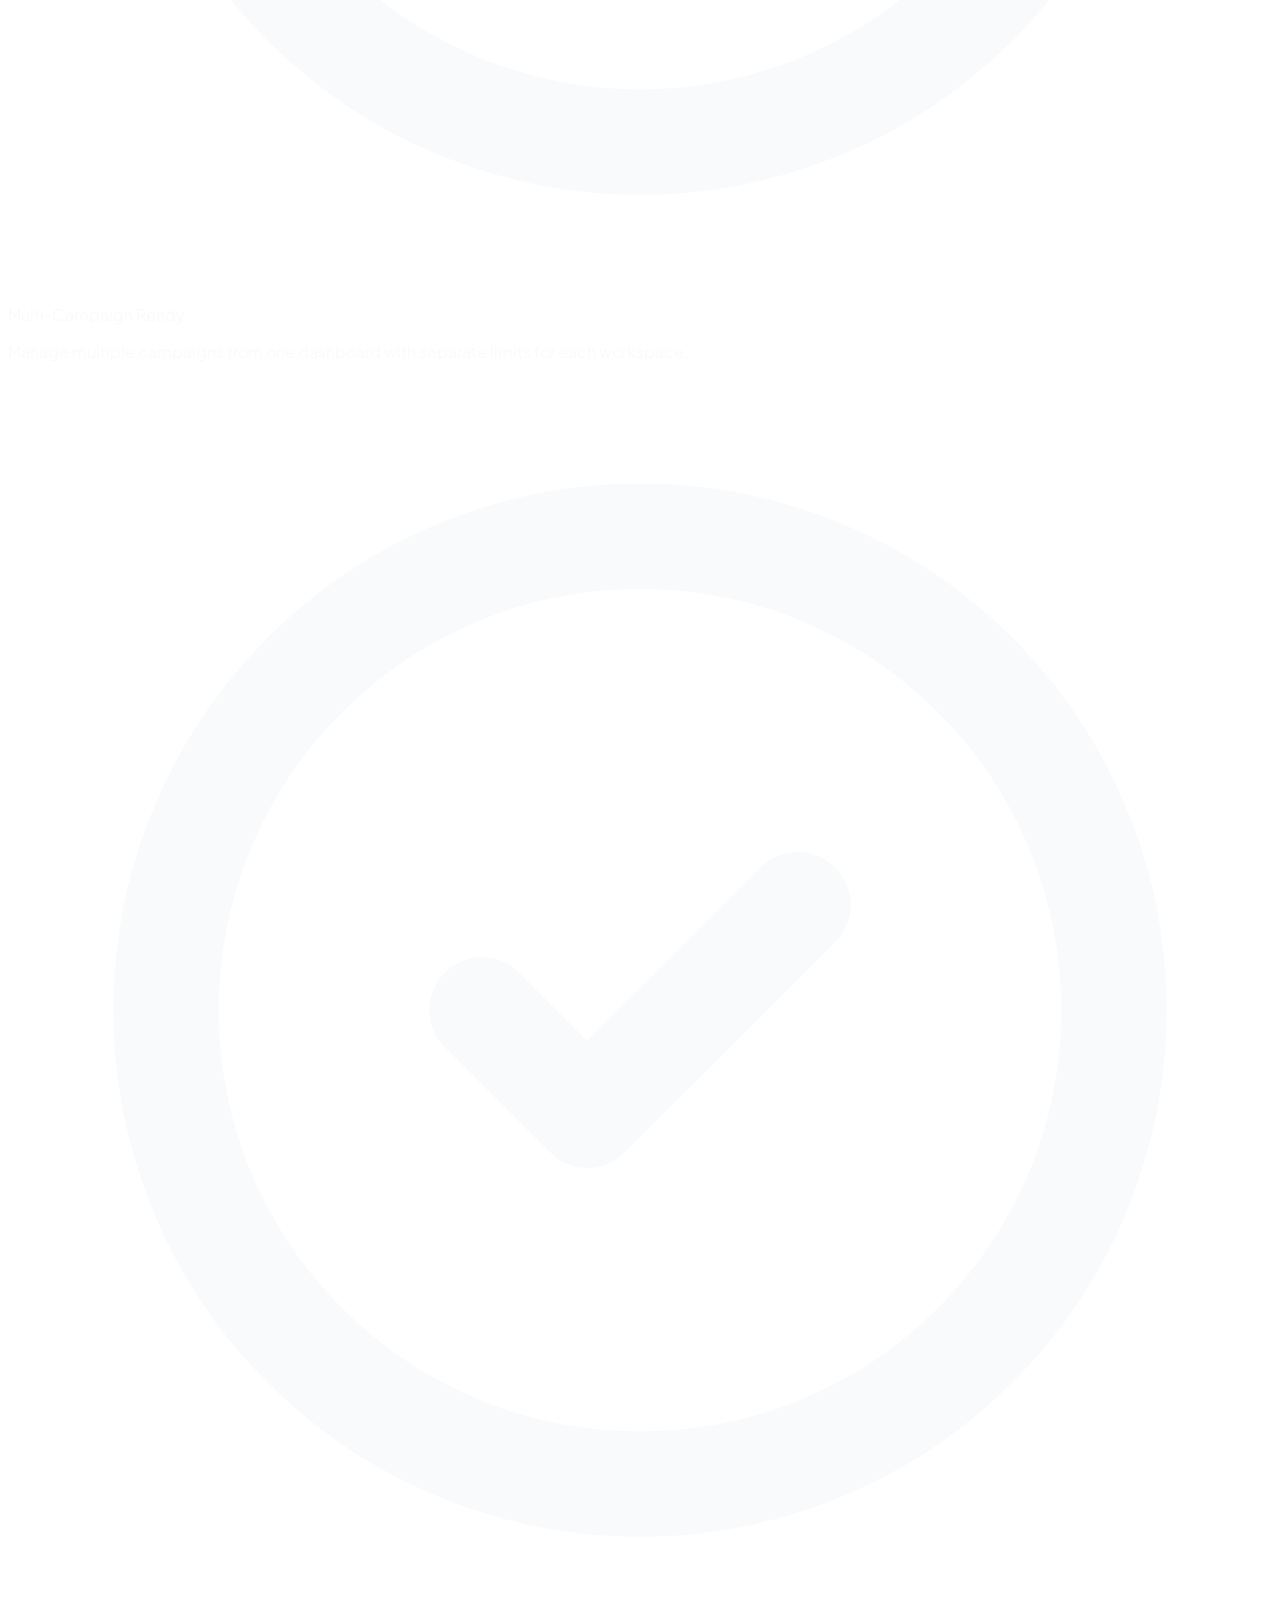
==== commit 2868a009: "increased pop up size" ====
--- a/frontend/index.html
+++ b/frontend/index.html
@@ -736,7 +736,7 @@
 
     
     <dialog id="demo-modal" class="modal">
-        <div class="modal-box bg-base-100 border border-white/10 max-w-md">
+        <div class="modal-box bg-base-100 border border-white/10 max-w-lg">
             <form method="dialog">
                 <button class="btn btn-sm btn-circle btn-ghost absolute right-2 top-2 text-gray-400 hover:text-white">&#10005;</button>
             </form>
@@ -760,26 +760,25 @@
                     </div>
                 </div>
 
+                <div class="form-control">
+                    <label class="label pt-0 pb-1"><span class="label-text text-gray-300">Company</span></label>
+                    <input type="text" id="demo-company" class="input input-bordered w-full bg-dark/50 focus:bg-dark text-white border-white/10 focus:border-primary" placeholder="Company Name" />
+                </div>
+
                 <div class="grid grid-cols-2 gap-4">
                     <div class="form-control">
-                        <label class="label pt-0 pb-1"><span class="label-text text-gray-300">Company</span></label>
-                        <input type="text" id="demo-company" class="input input-bordered w-full bg-dark/50 focus:bg-dark text-white border-white/10 focus:border-primary" placeholder="Company Name" />
-                    </div>
-                    <div class="grid grid-cols-2 gap-4">
-                      <div class="form-control">
-                          <label class="label pt-0 pb-1"><span class="label-text text-gray-300">Inquiry Type</span></label>
-                          <select id="demo-type" class="select select-bordered w-full bg-dark/50 focus:bg-dark text-white border-white/10 focus:border-primary">
-                              <option value="Demo">Platform Demo</option>
-                              <option value="Pricing">Pricing Question</option>
-                              <option value="Partnership">Partnership</option>
-                              <option value="Other">Other</option>
-                          </select>
-                      </div>
-                      <div class="form-control">
-                          <label class="label pt-0 pb-1"><span class="label-text text-gray-300">Preferred Time <span class="text-error">*</span></span></label>
-                          <input type="datetime-local" id="demo-time" class="input input-bordered w-full bg-dark/50 focus:bg-dark text-white border-white/10 focus:border-primary" required />
-                      </div>
-                  </div>
+                        <label class="label pt-0 pb-1"><span class="label-text text-gray-300">Inquiry Type</span></label>
+                        <select id="demo-type" class="select select-bordered w-full bg-dark/50 focus:bg-dark text-white border-white/10 focus:border-primary">
+                            <option value="Demo">Platform Demo</option>
+                            <option value="Pricing">Pricing Question</option>
+                            <option value="Partnership">Partnership</option>
+                            <option value="Other">Other</option>
+                        </select>
+                    </div>
+                    <div class="form-control">
+                        <label class="label pt-0 pb-1"><span class="label-text text-gray-300">Preferred Time <span class="text-error">*</span></span></label>
+                        <input type="datetime-local" id="demo-time" class="input input-bordered w-full bg-dark/50 focus:bg-dark text-white border-white/10 focus:border-primary" required />
+                    </div>
                 </div>
 
                 <div class="form-control">
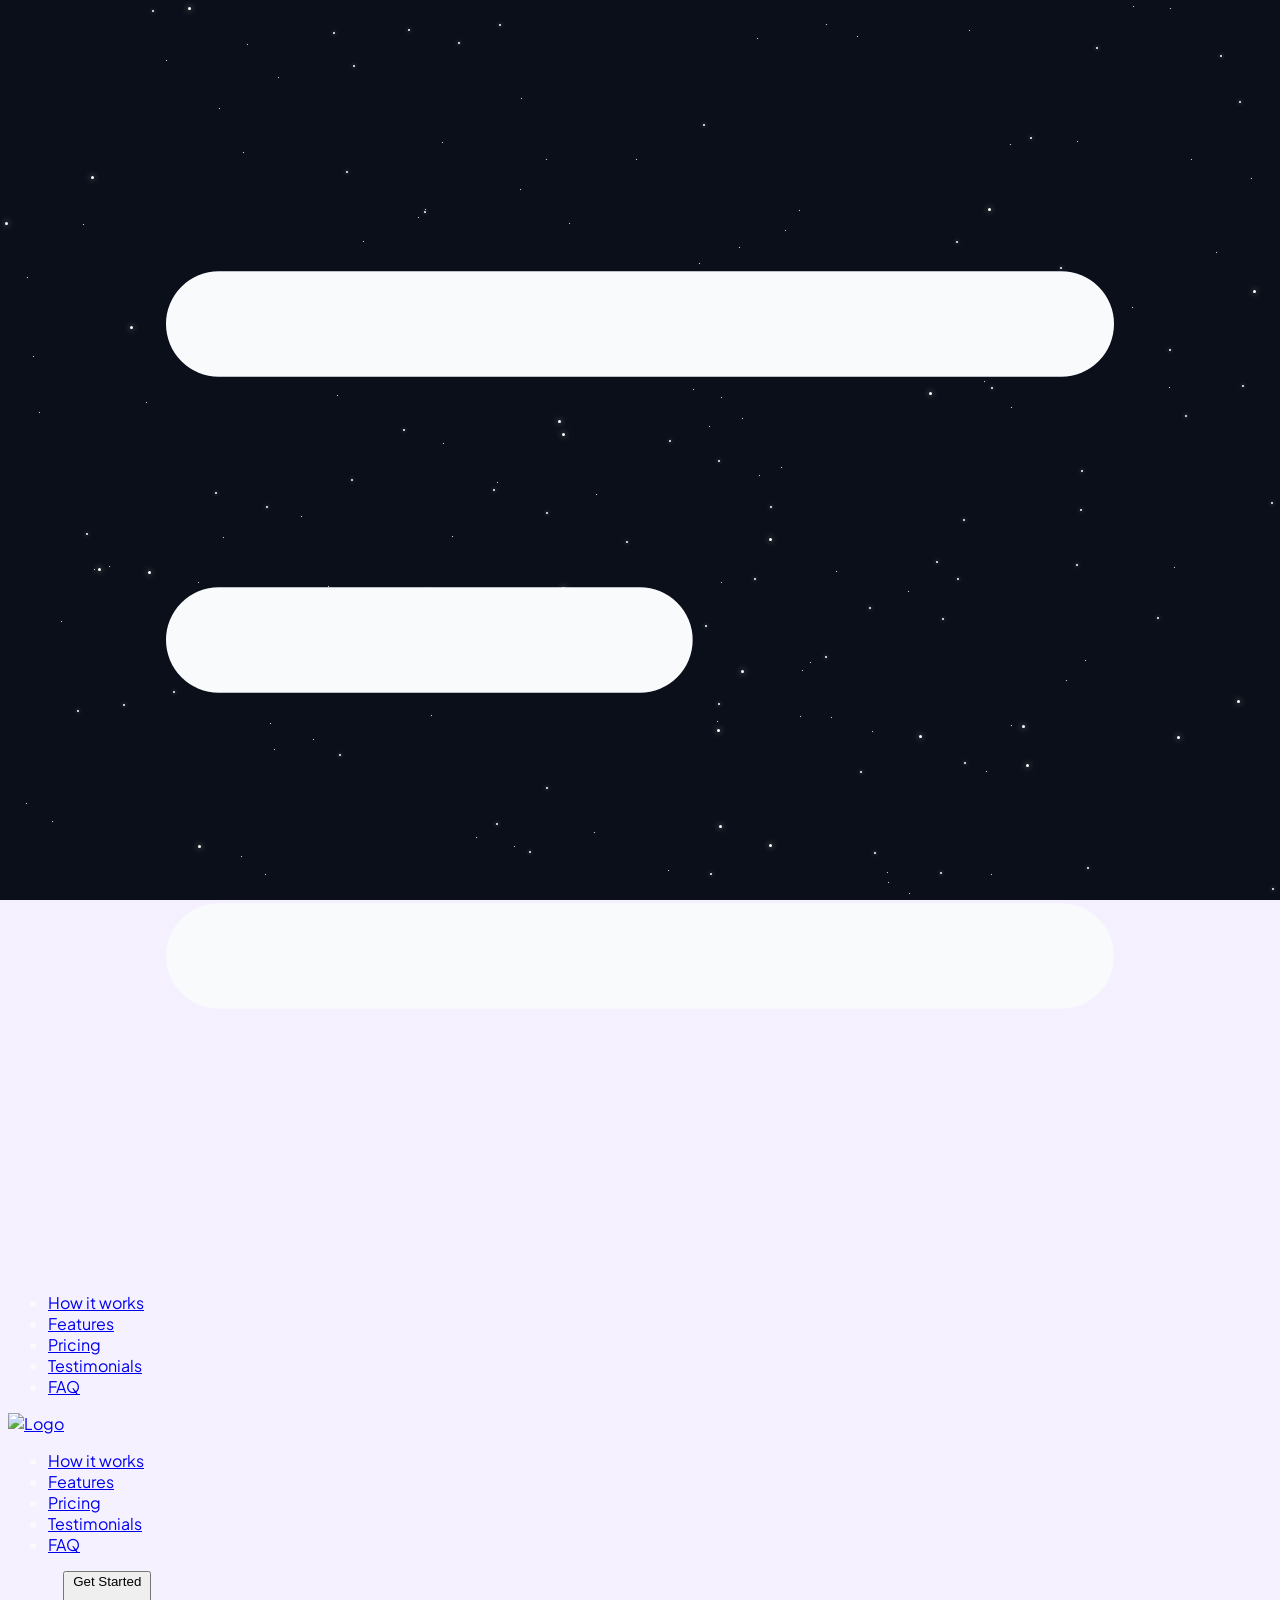
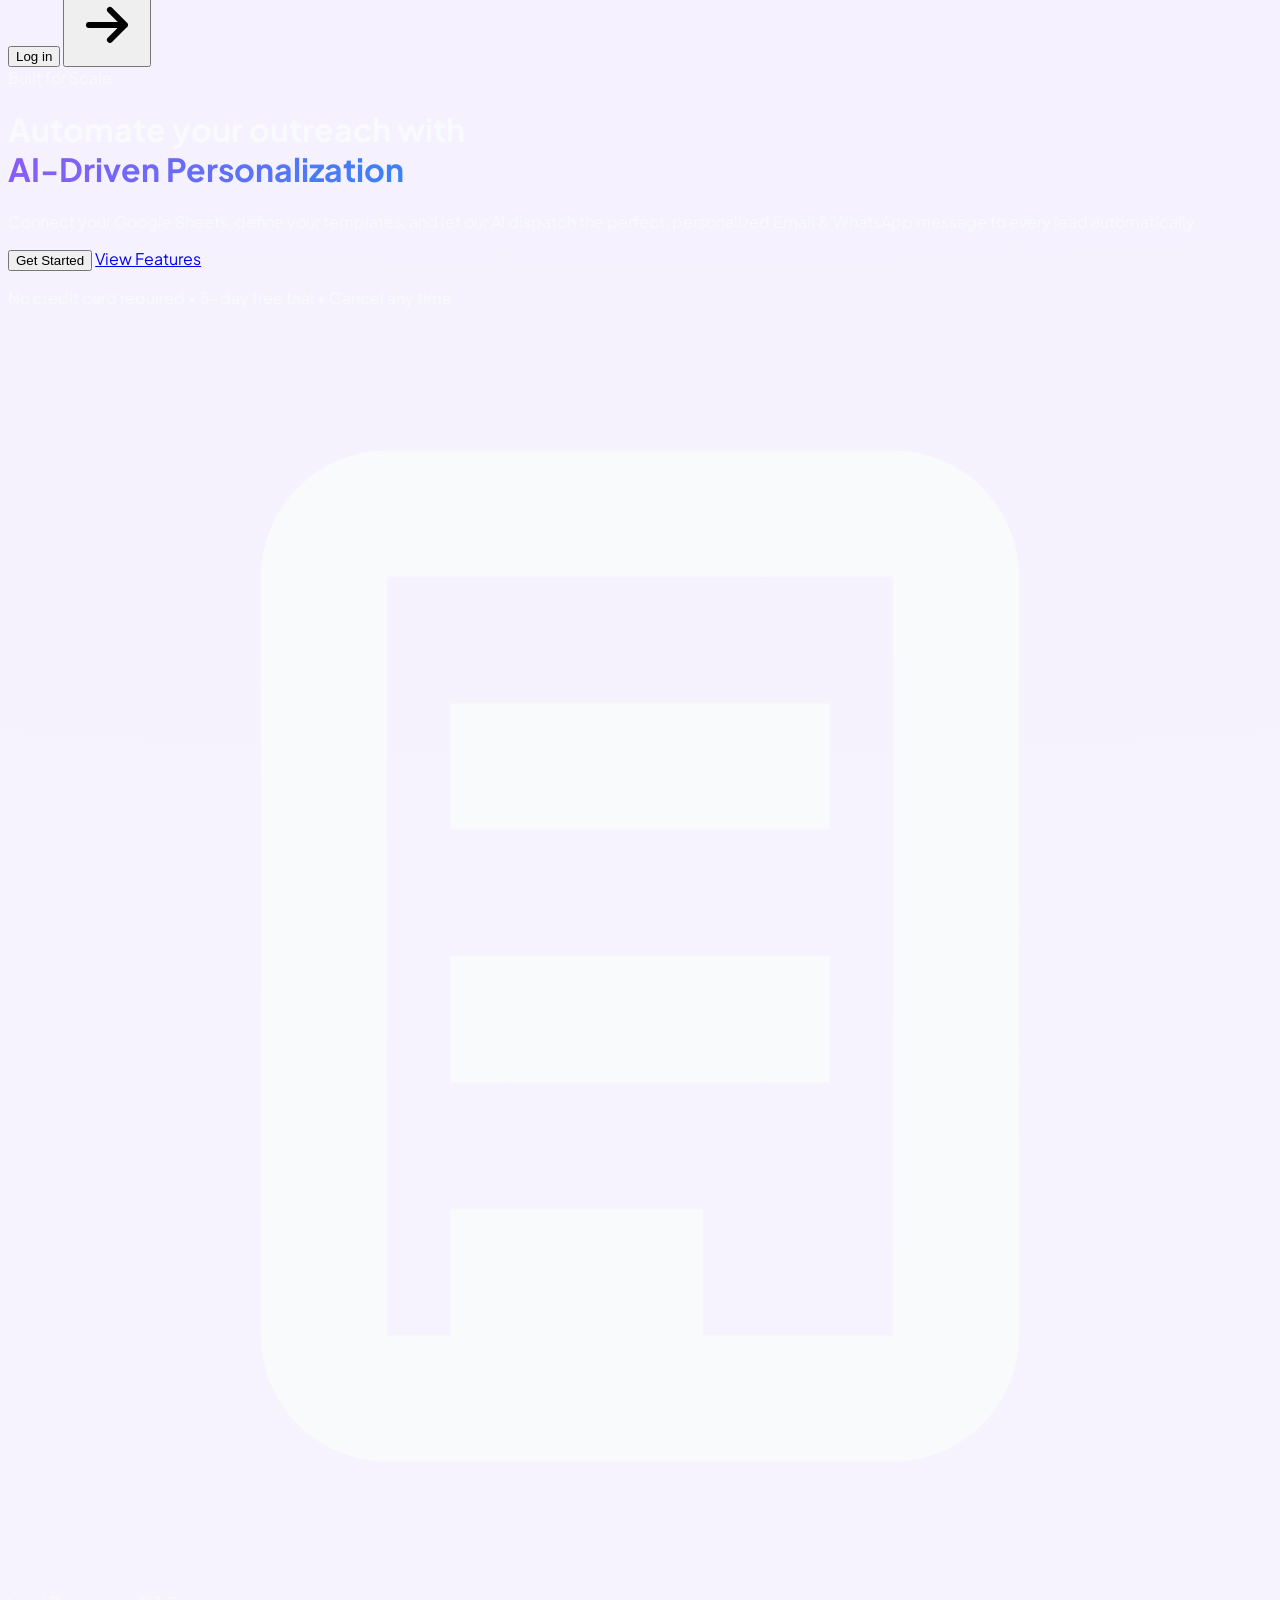
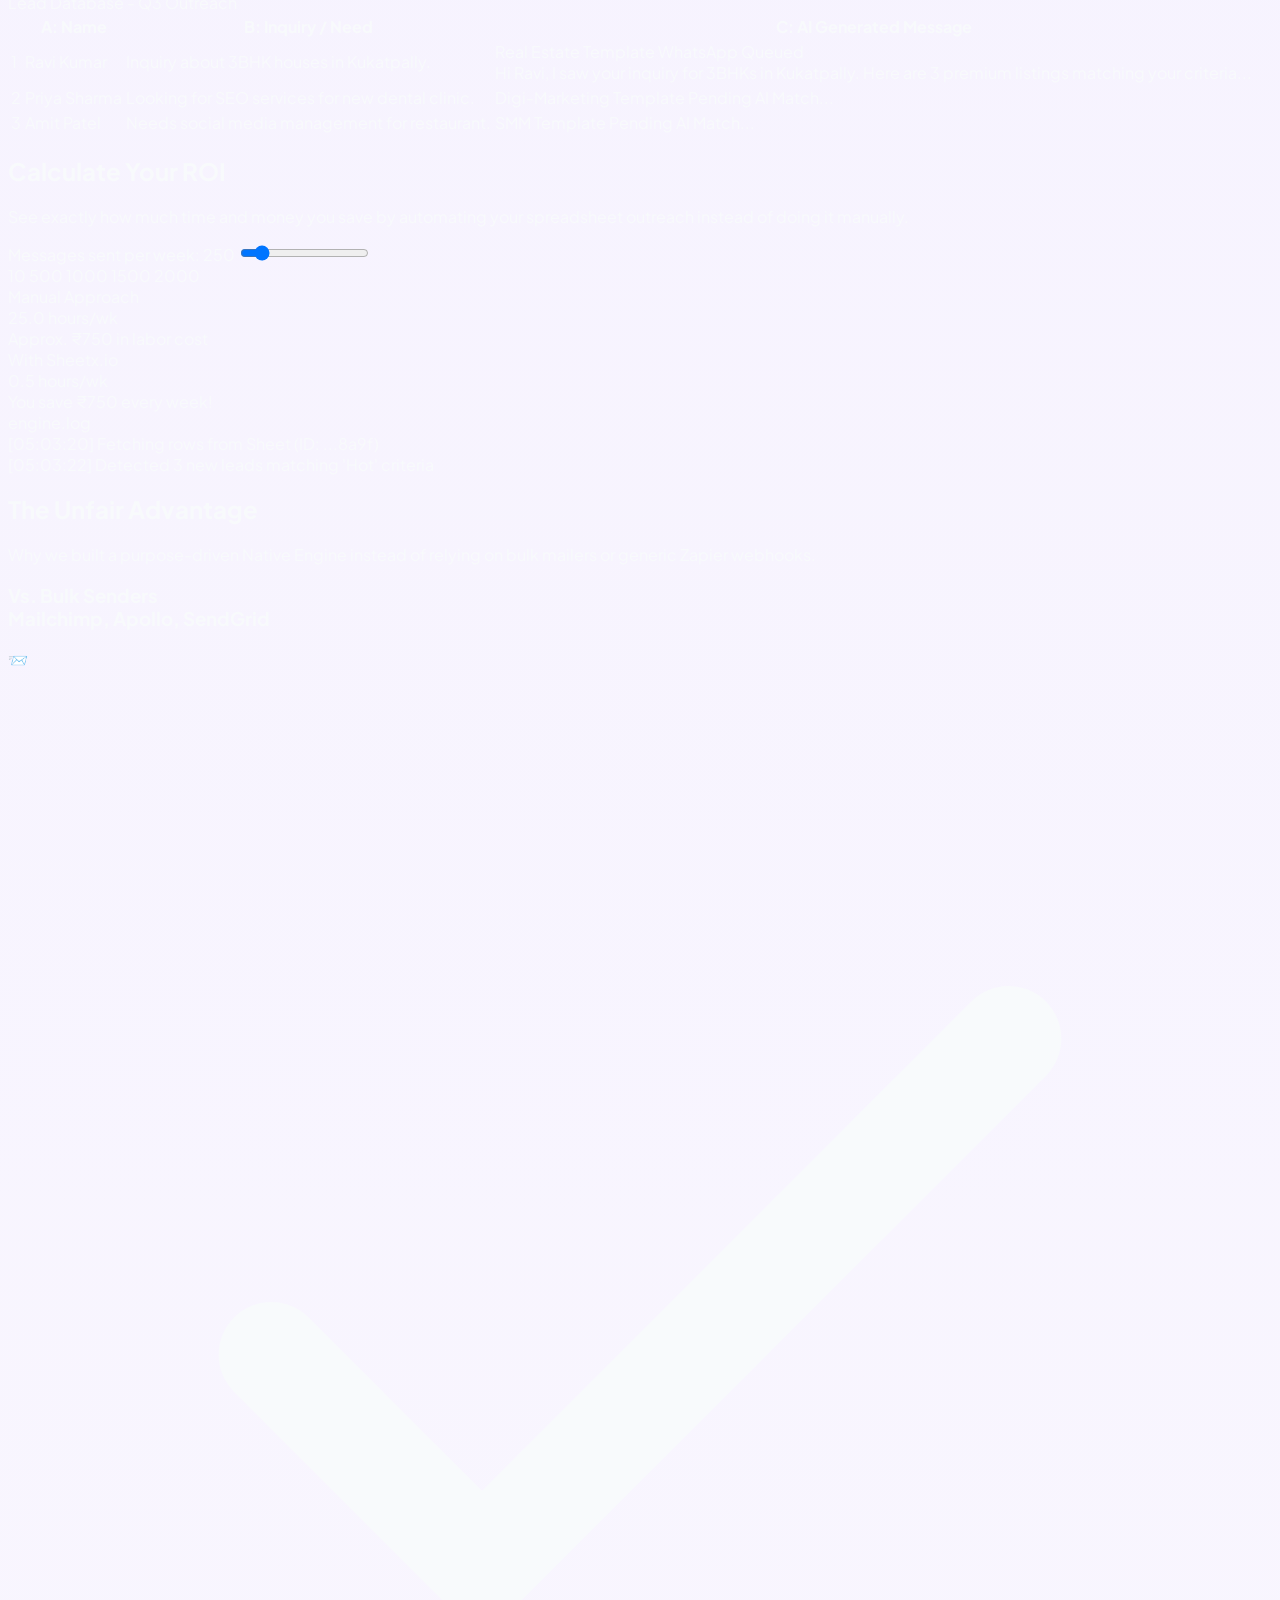
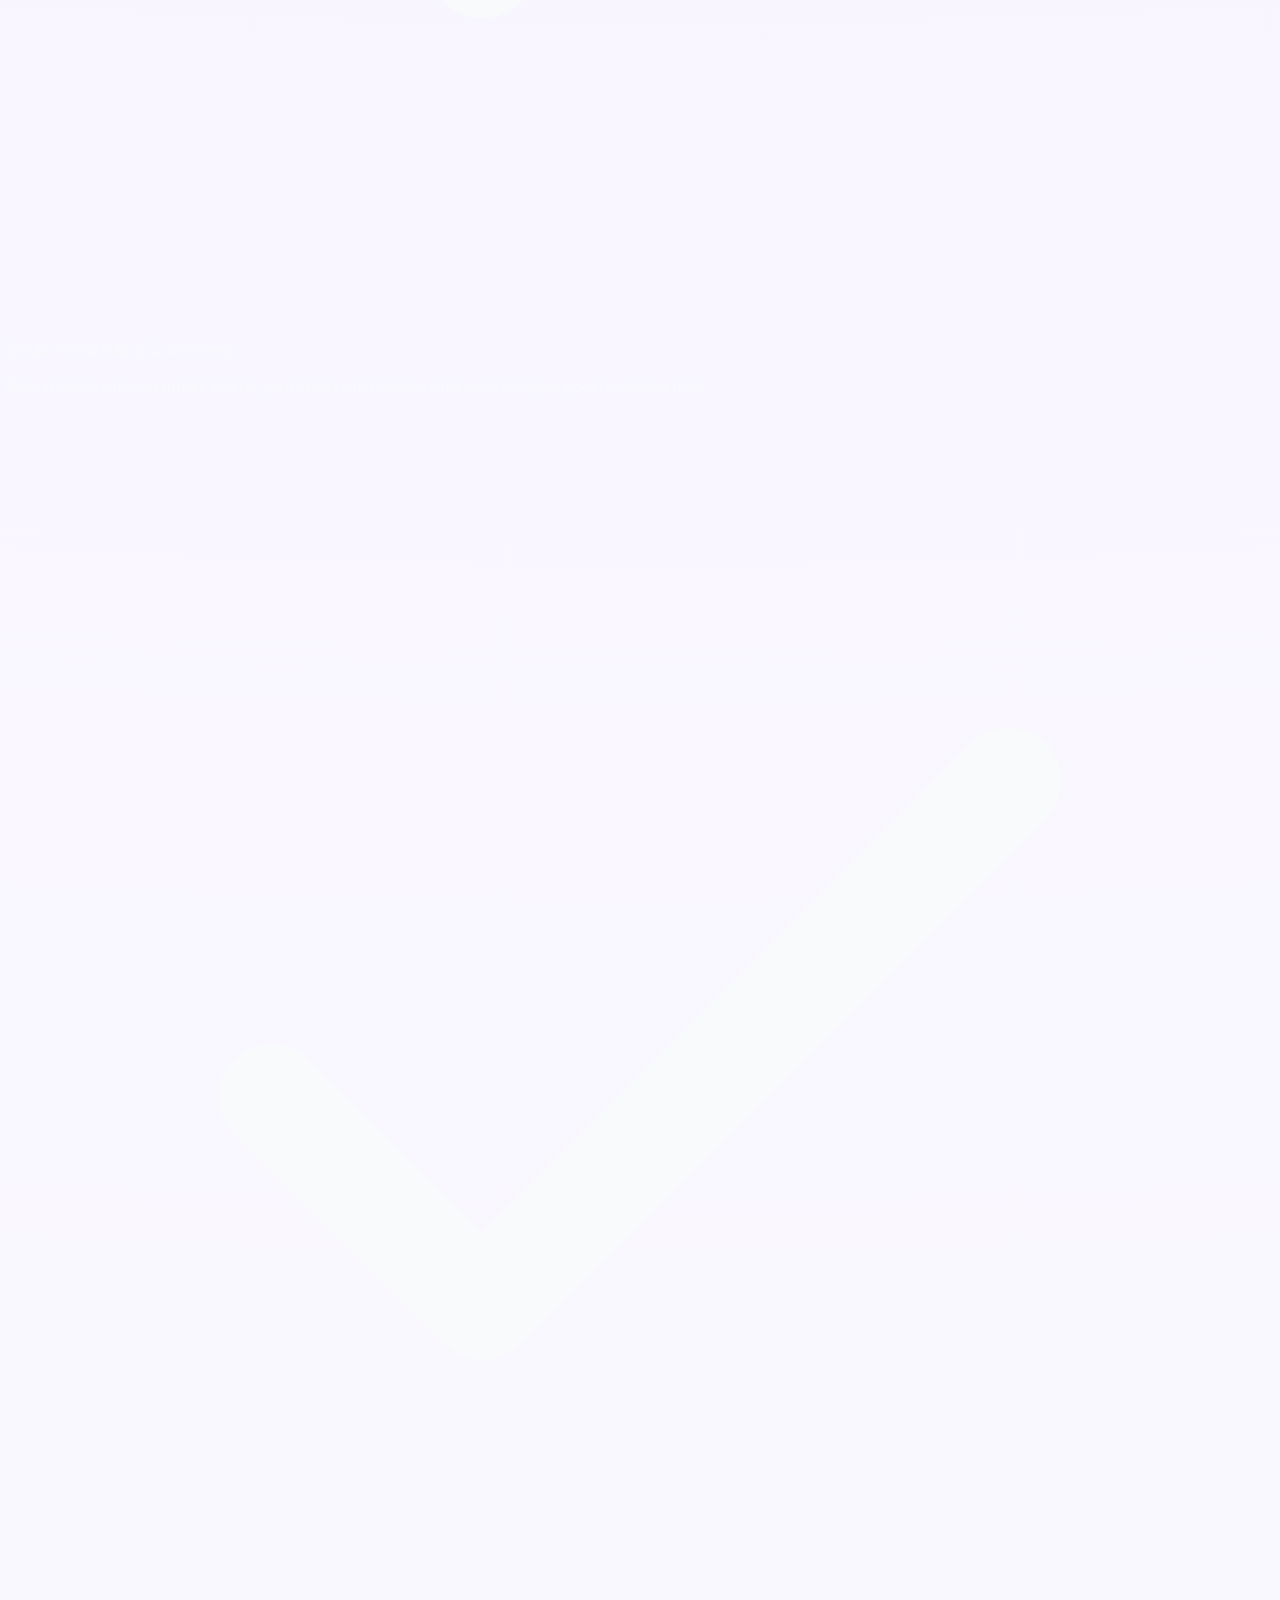
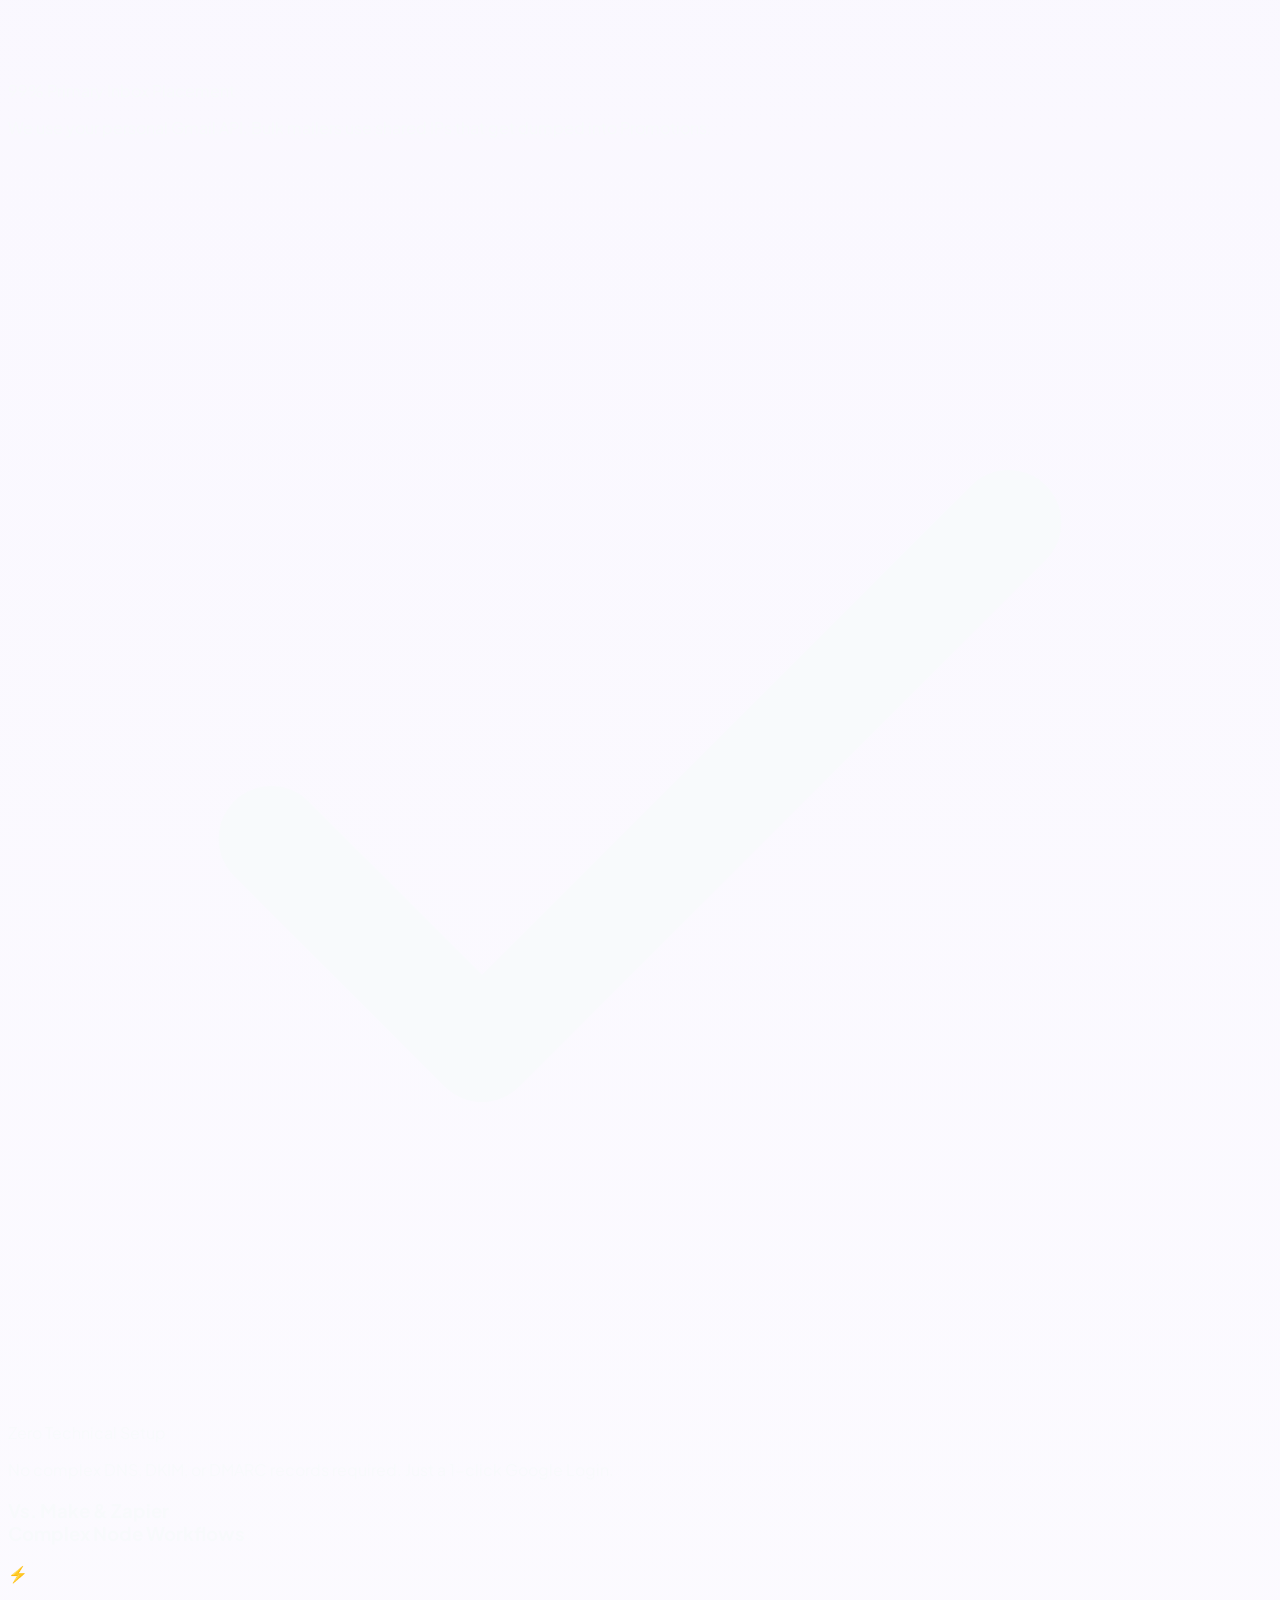
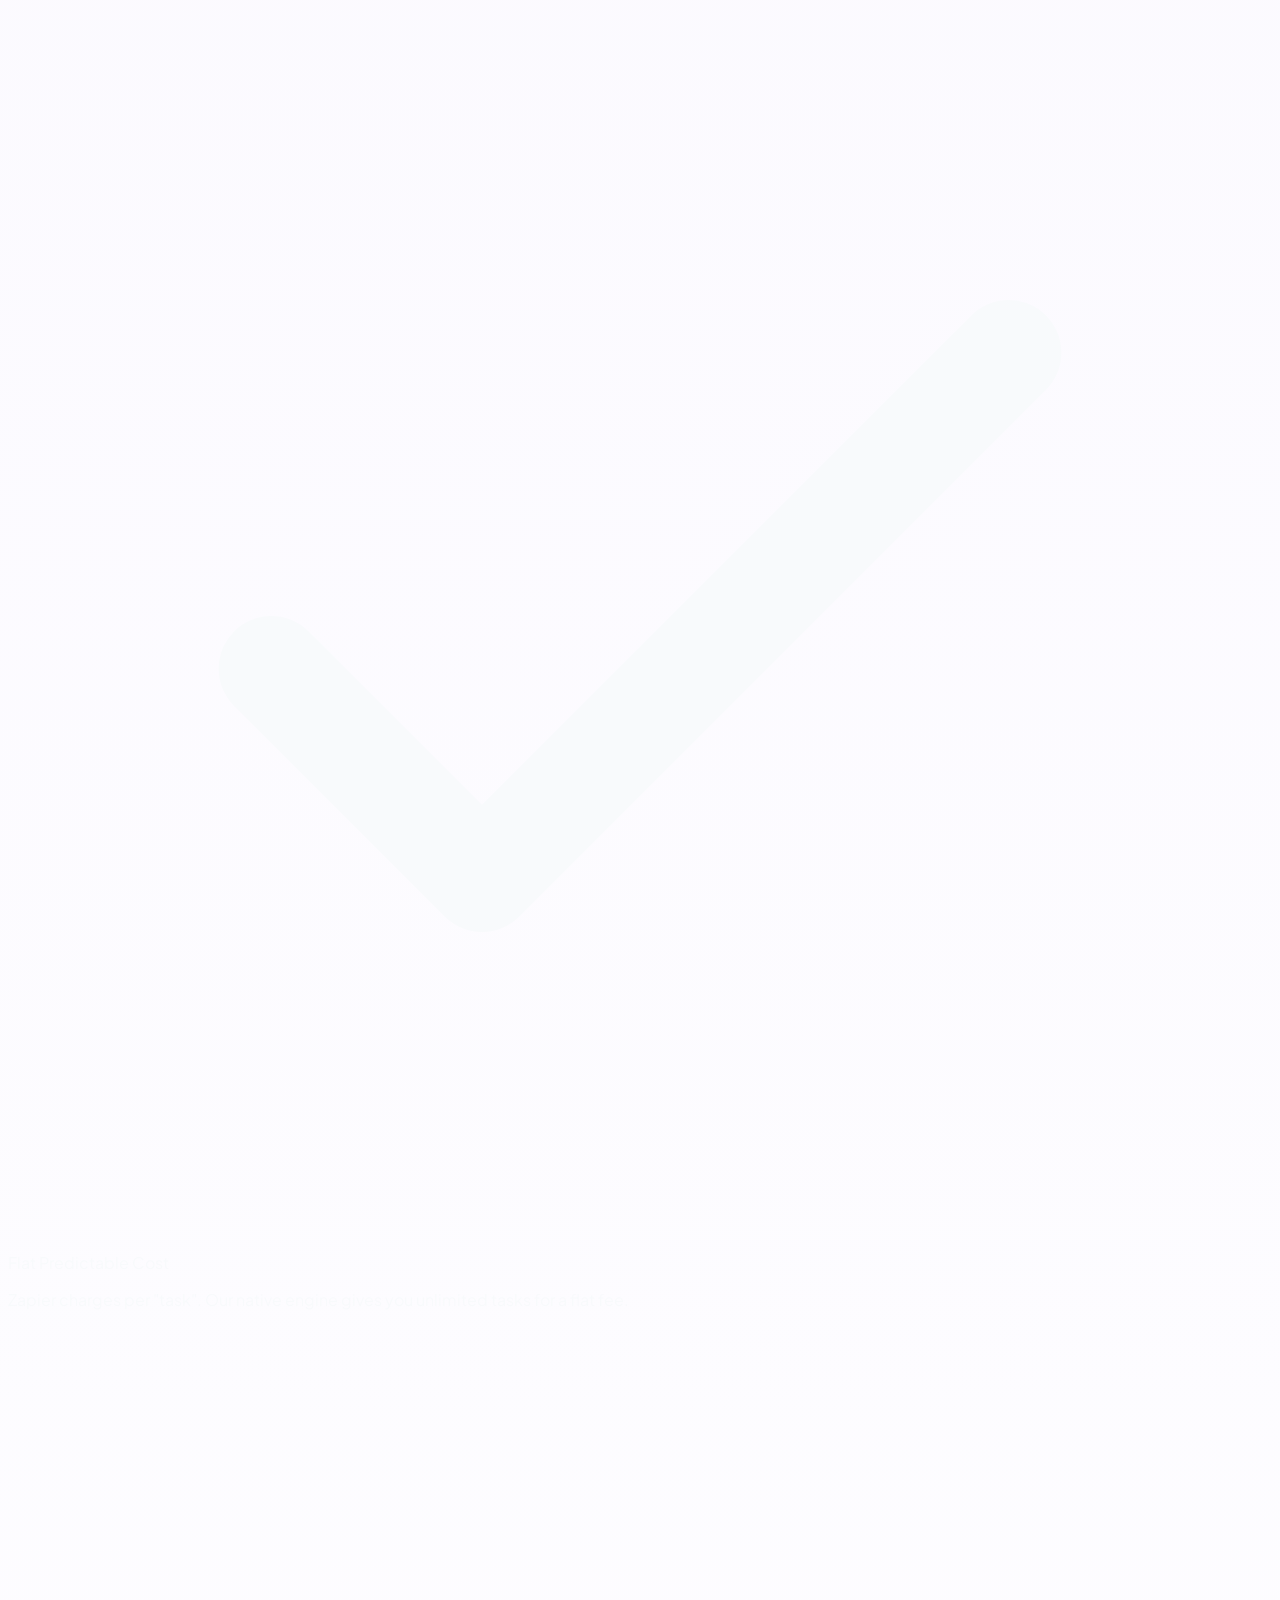
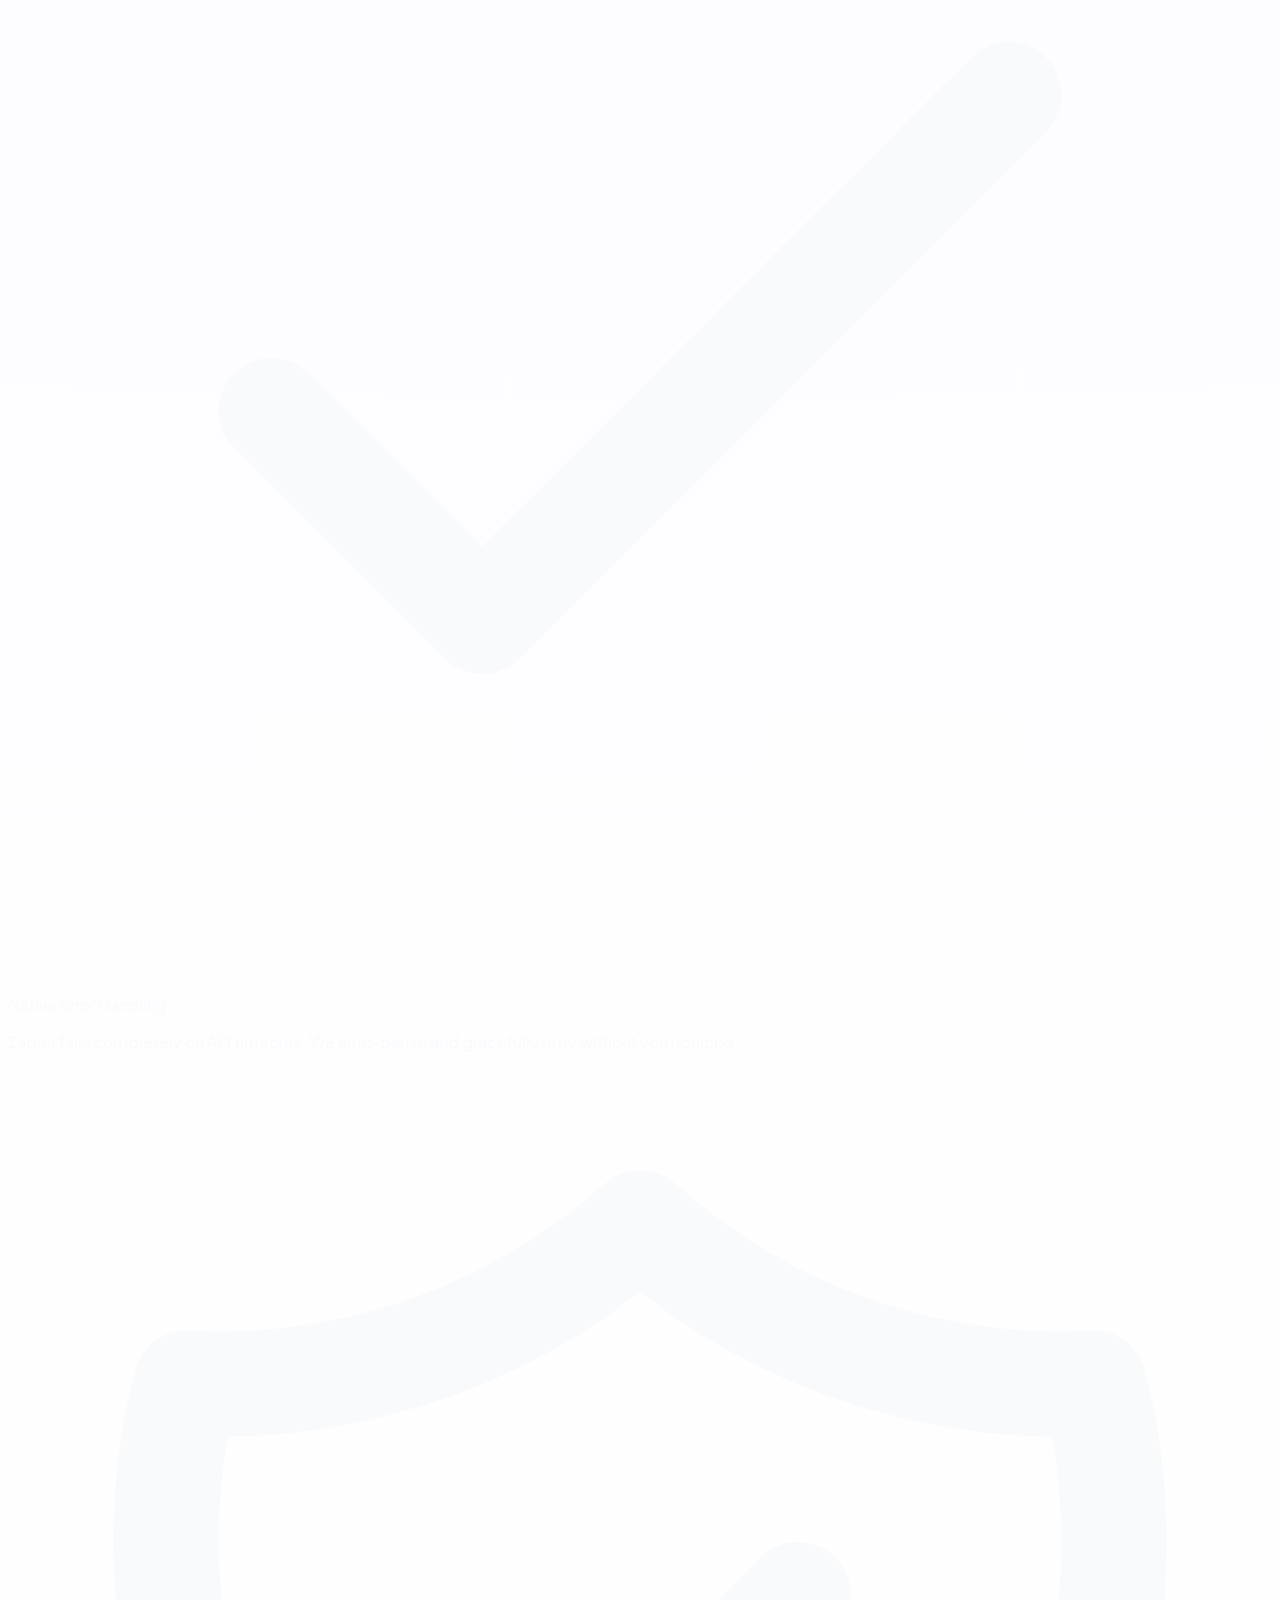
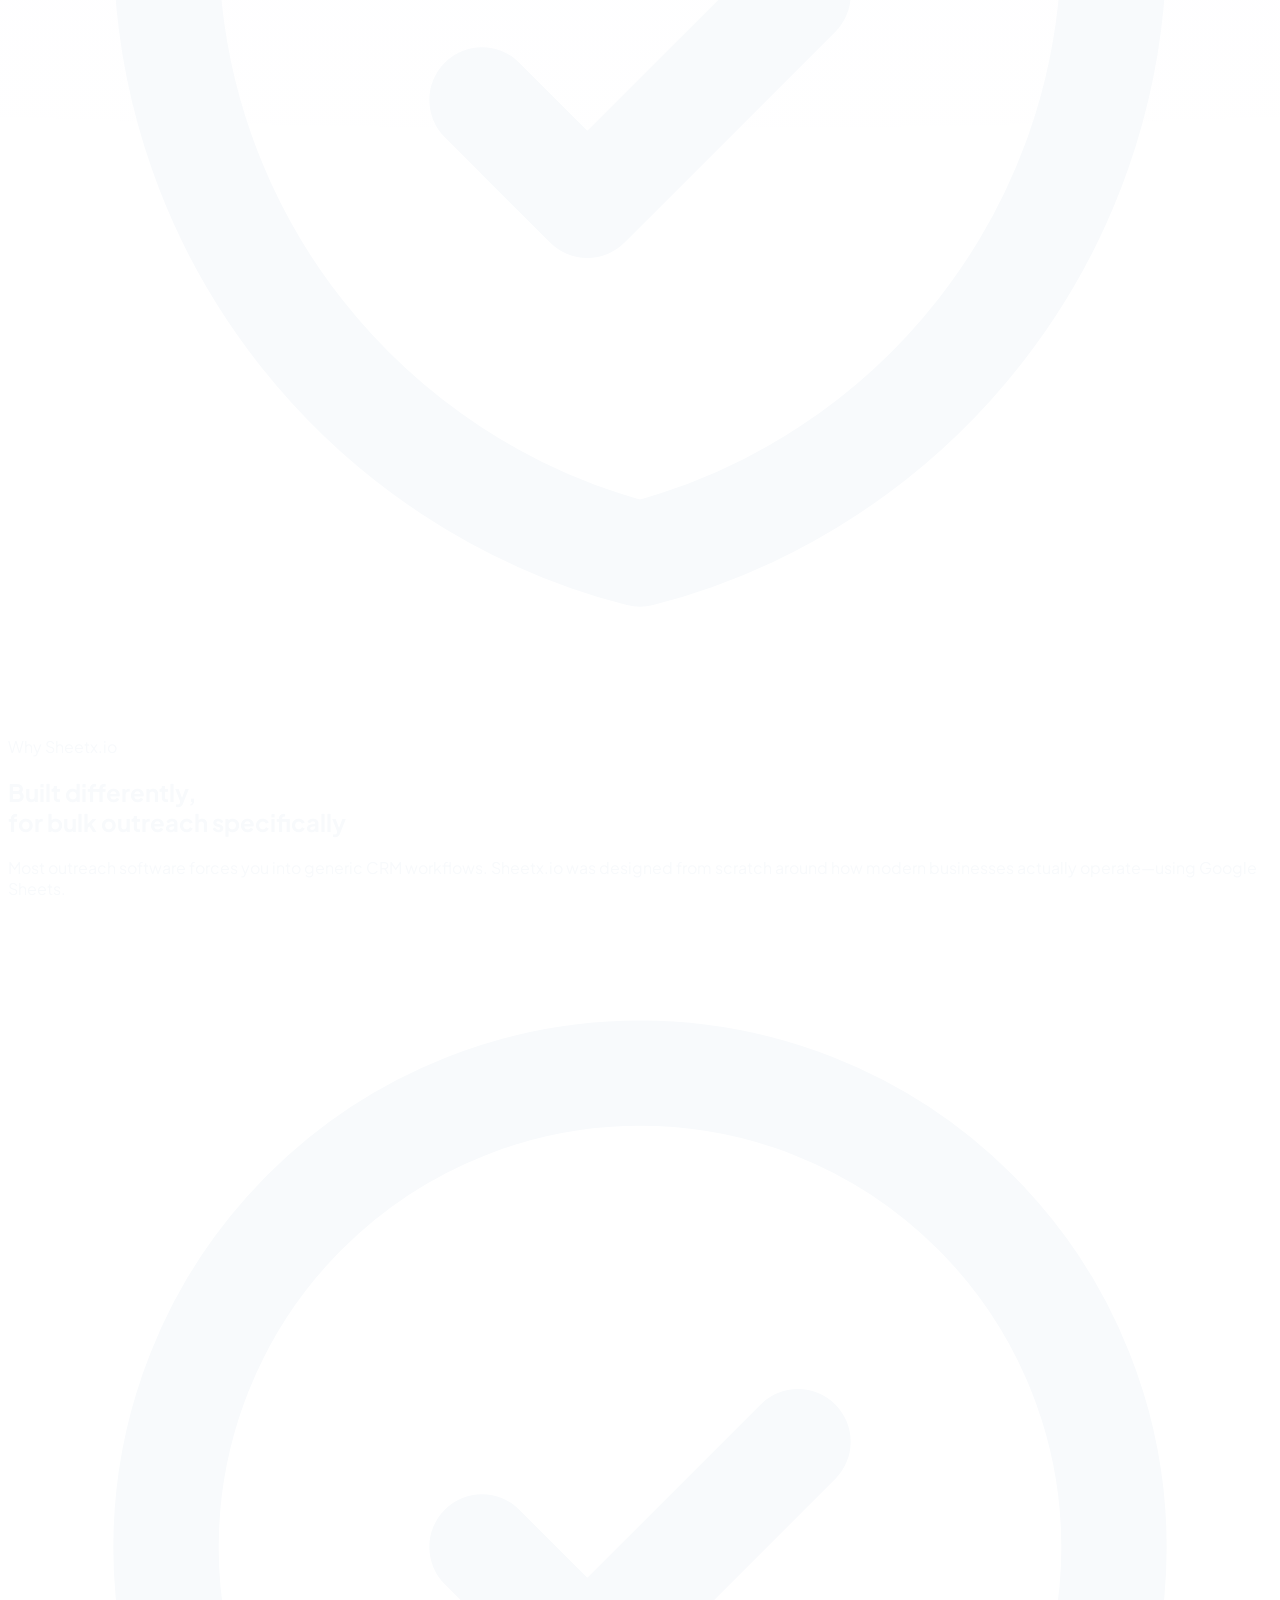
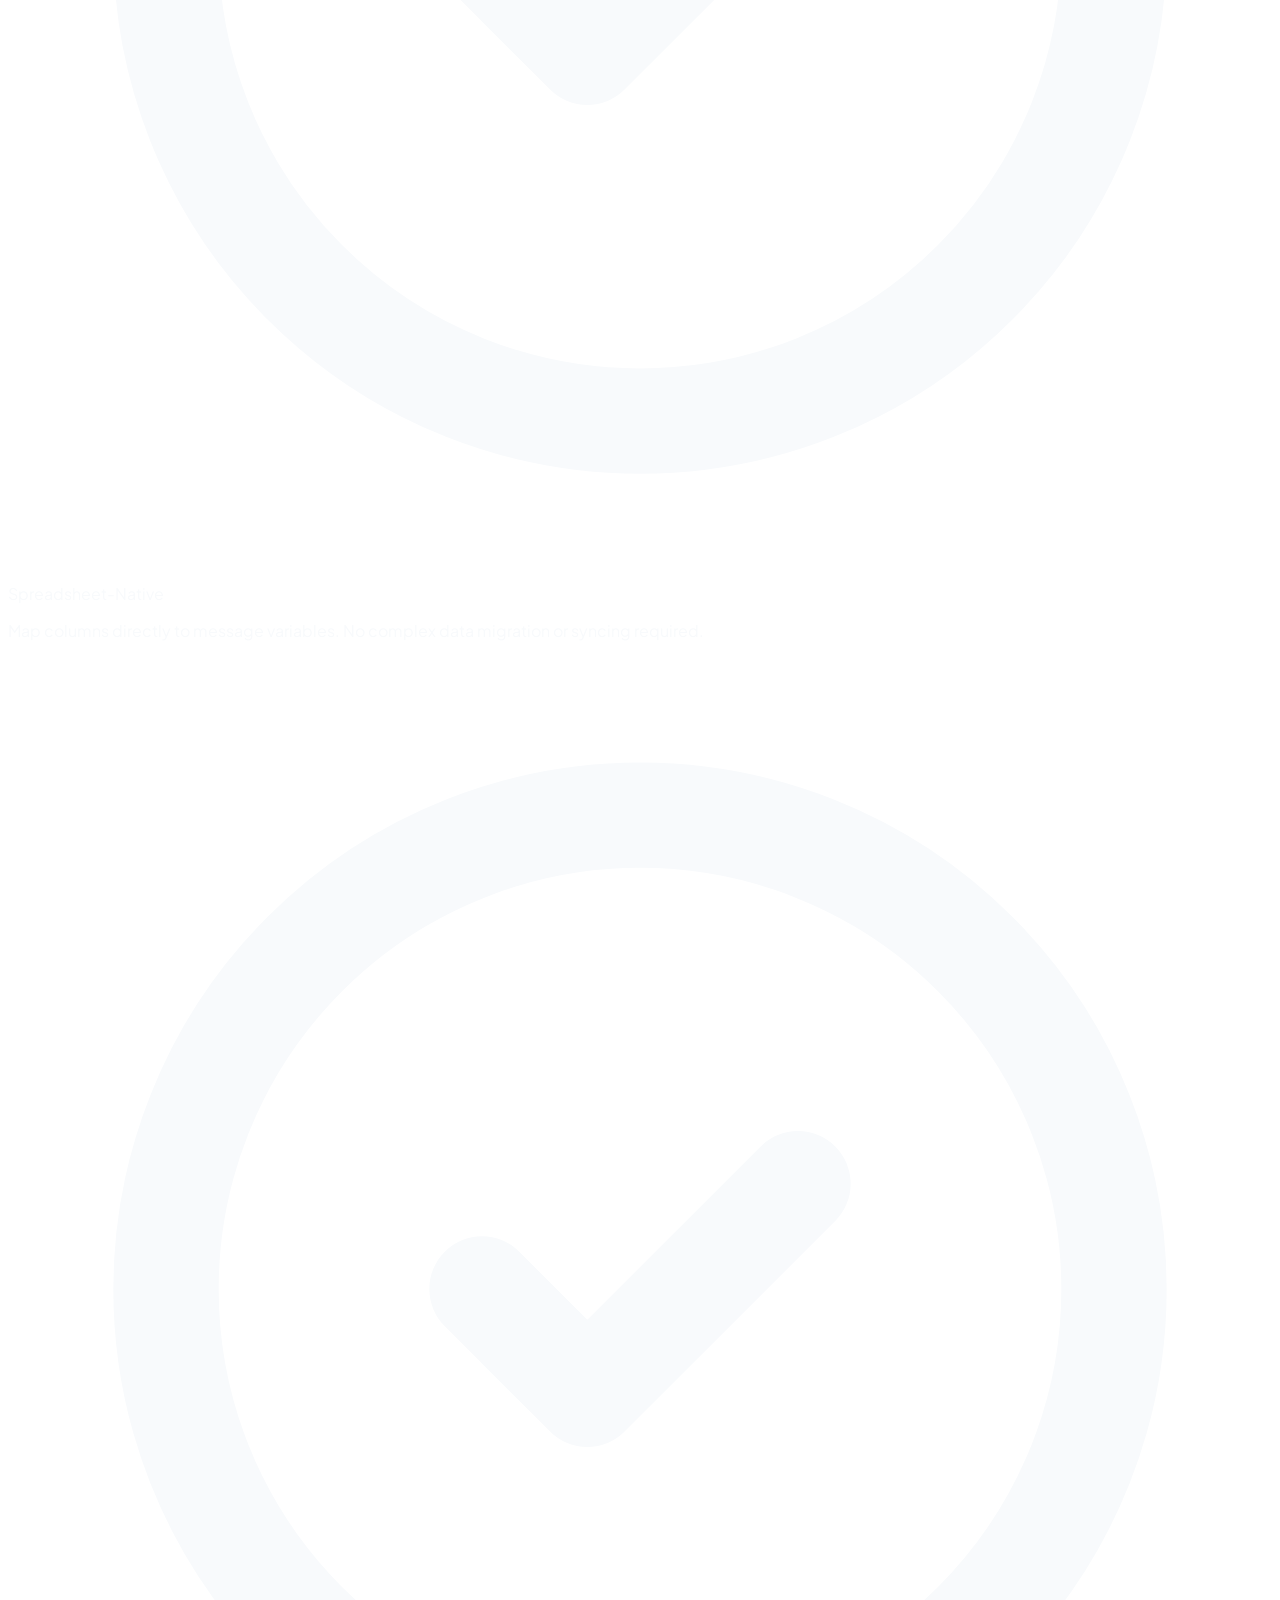
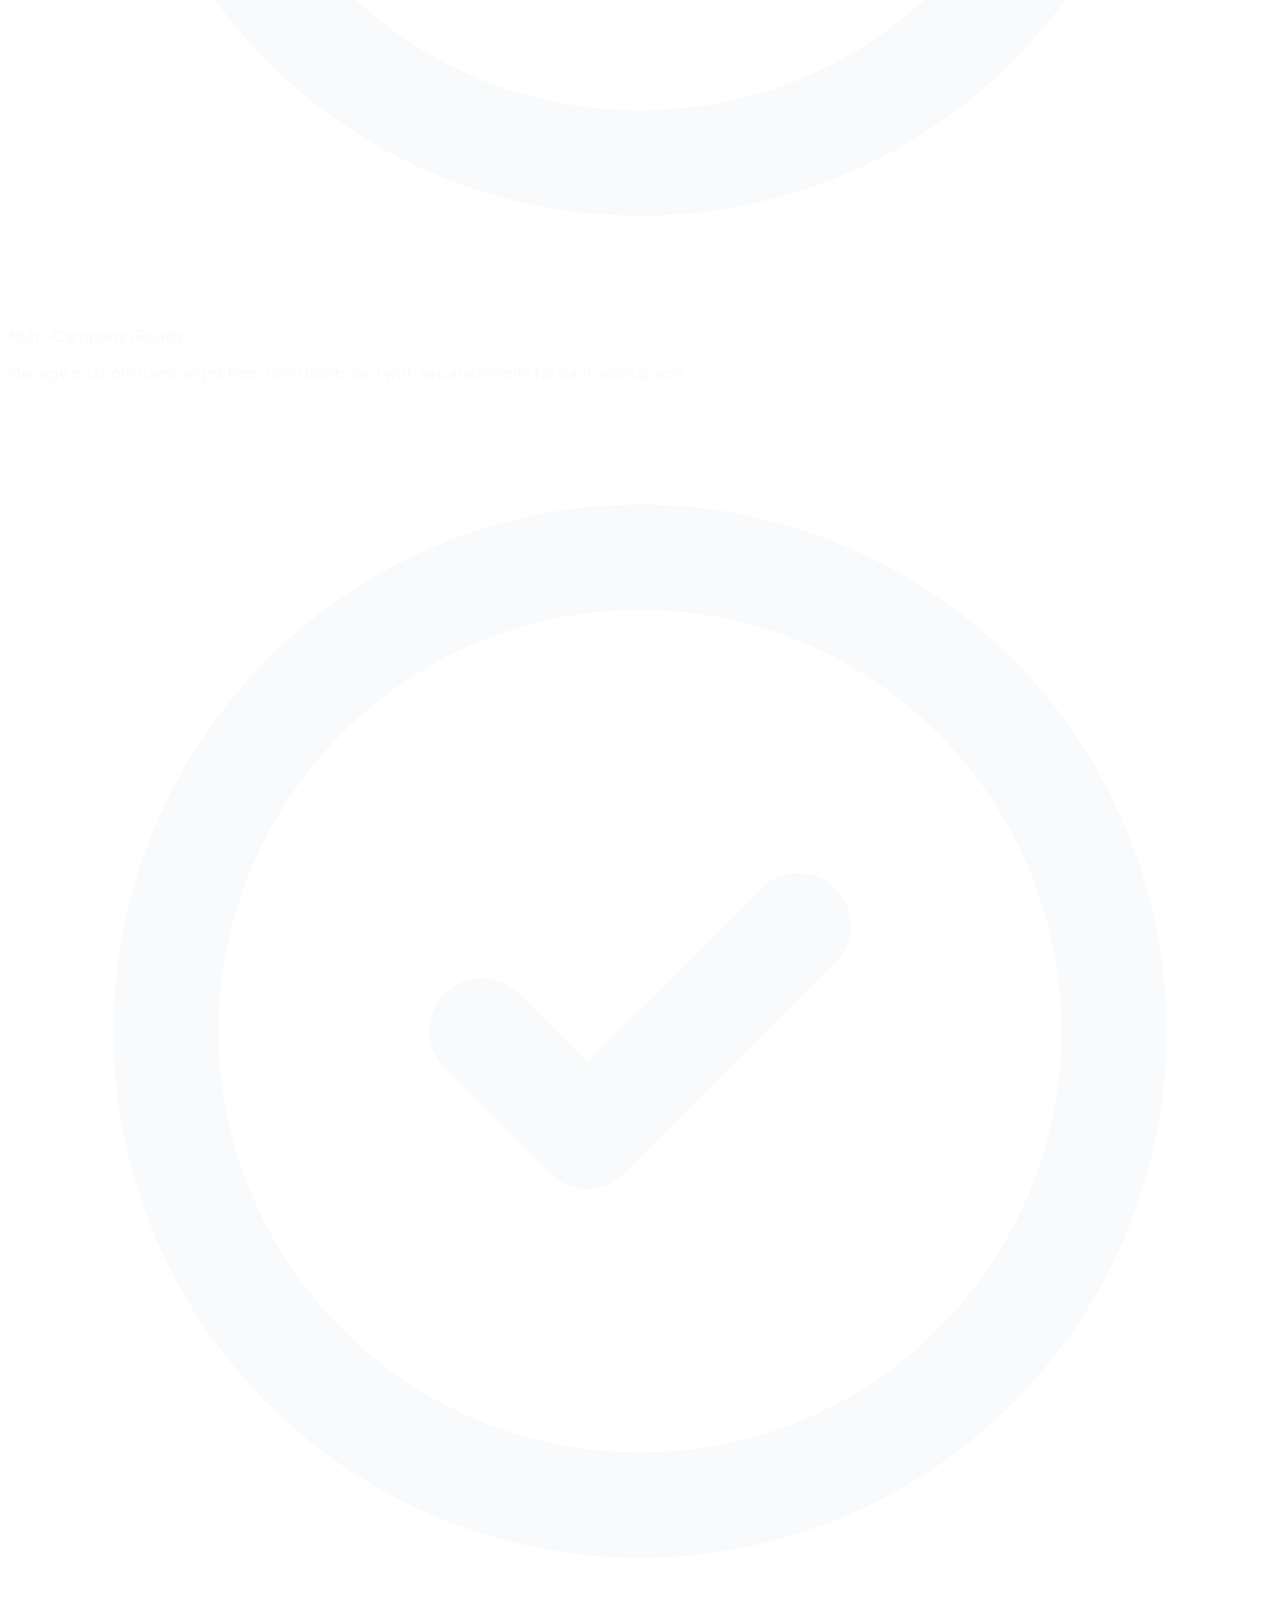
==== commit 3e67174b: "Fixed Signing" ====
--- a/frontend/index.html
+++ b/frontend/index.html
@@ -130,8 +130,8 @@
                         Connect your Google Sheets, define your templates, and let our AI dispatch the perfect, personalized Email & WhatsApp message to every lead automatically.
                     </p>
                     <div class="flex flex-col sm:flex-row justify-center items-center gap-4 mt-4">
-                        <button id="landing-hero-cta" onclick="document.getElementById('demo-modal').showModal()" class="btn bg-primary hover:bg-violet-600 text-white border-none btn-lg px-8 rounded-full shadow-lg shadow-primary/30">
-                            Book a Demo
+                        <button id="landing-hero-cta" onclick="window.location.href='/api/auth/google'" class="btn bg-primary hover:bg-violet-600 text-white border-none btn-lg px-8 rounded-full shadow-lg shadow-primary/30">
+                            Get Started
                         </button>
                         <a href="#features" class="btn btn-ghost btn-lg px-8 rounded-full text-gray-300">
                             View Features
